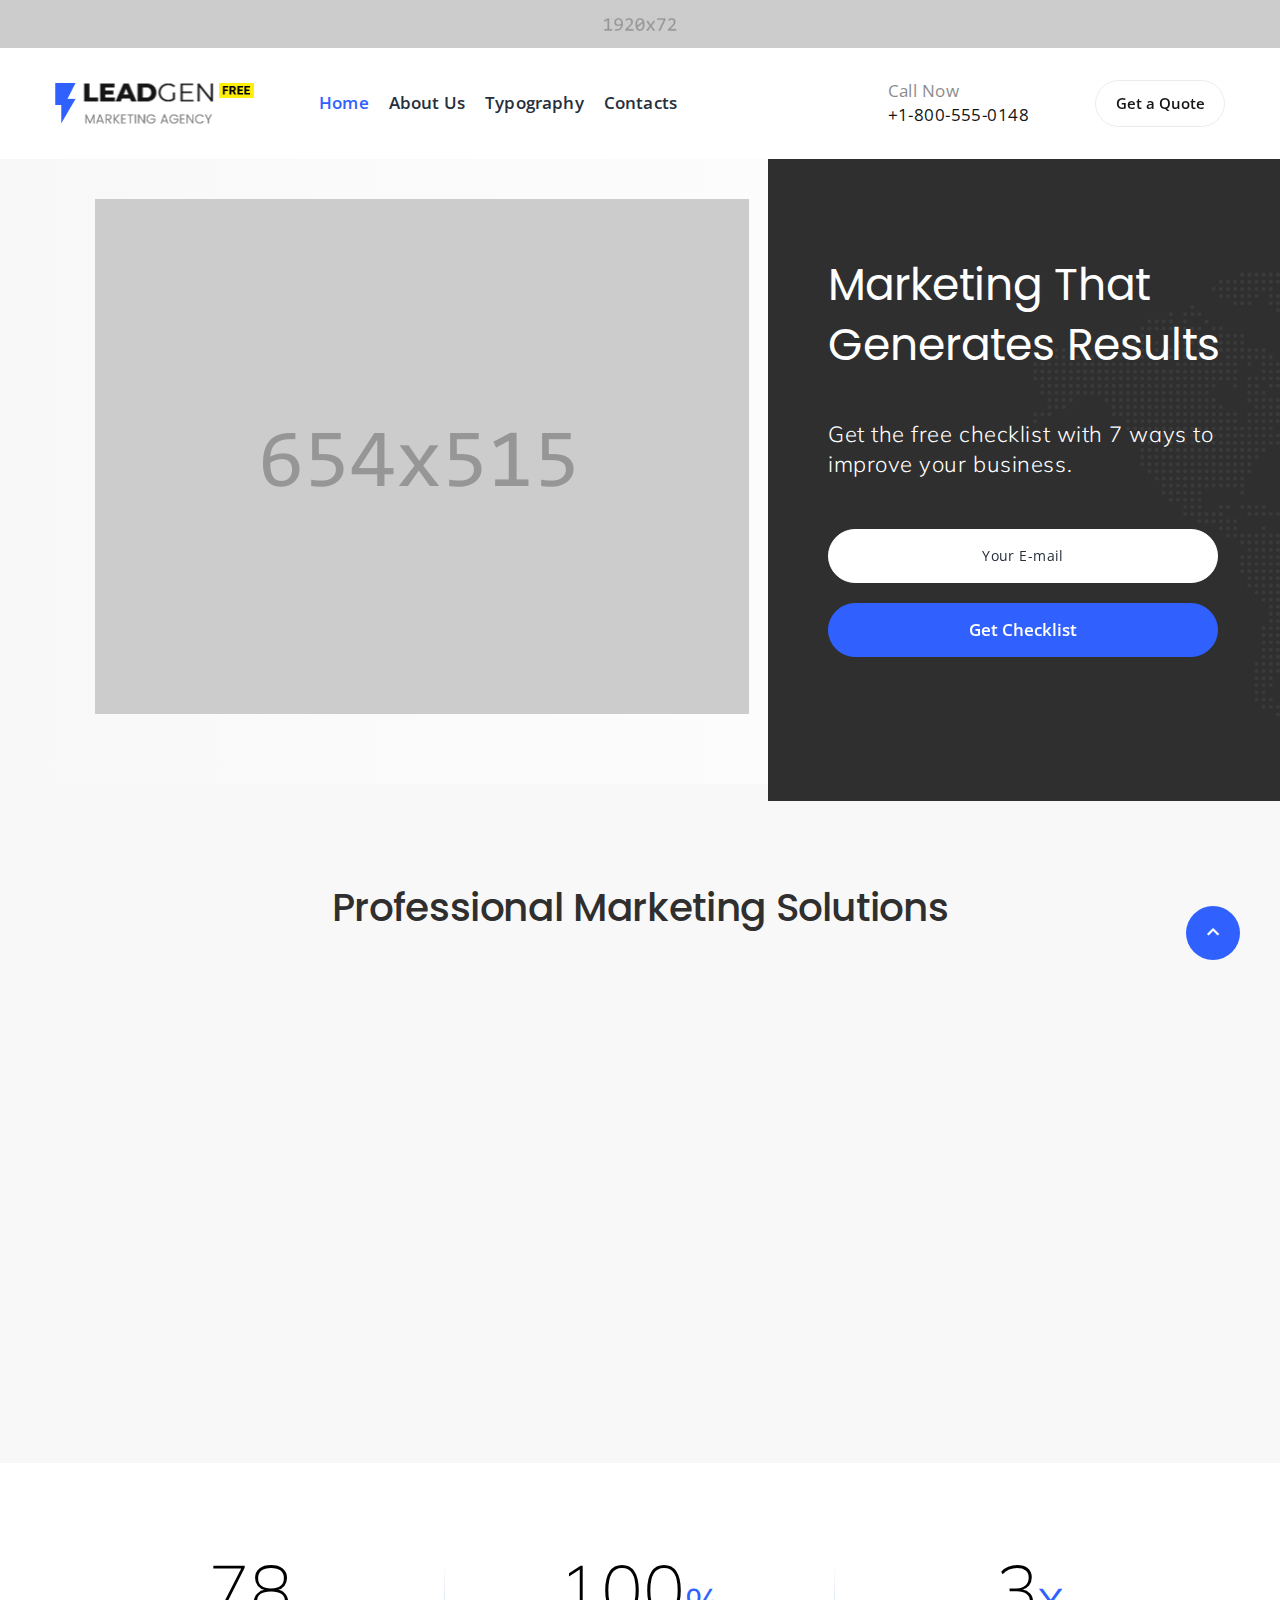
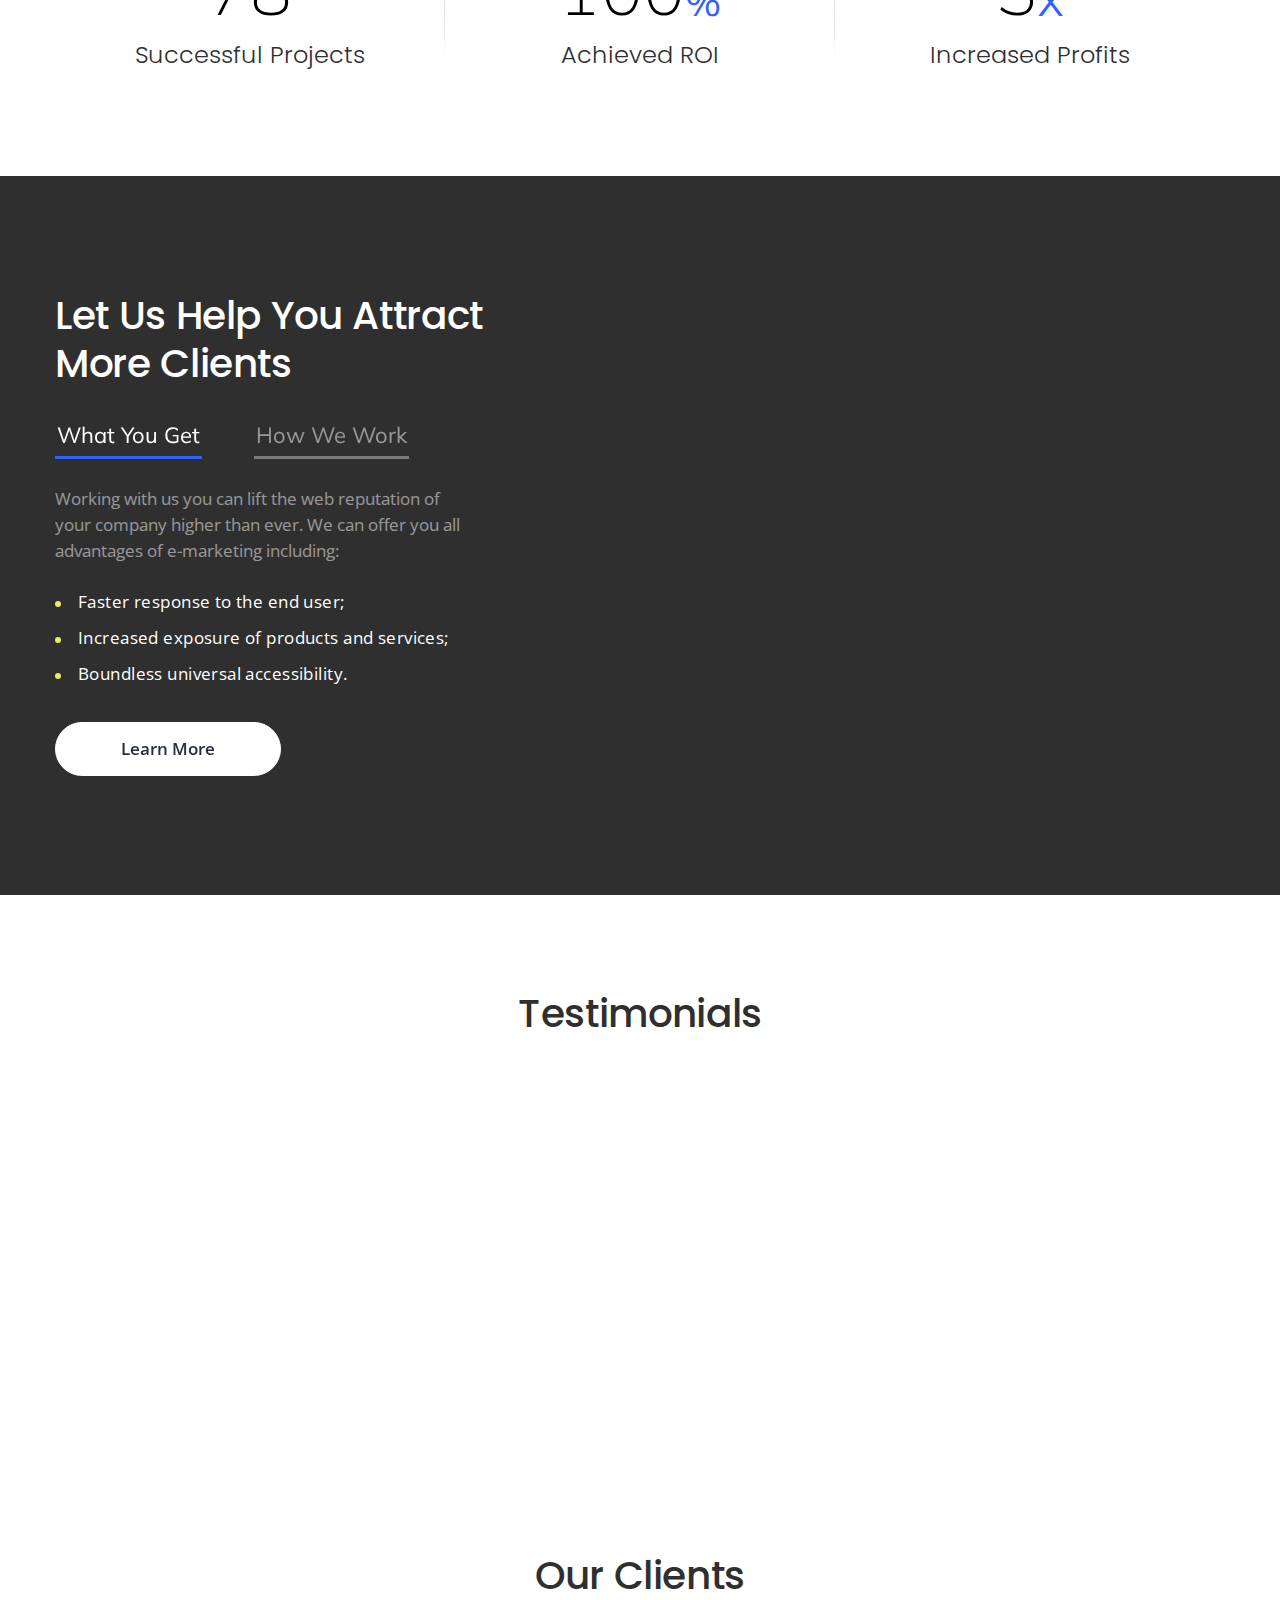
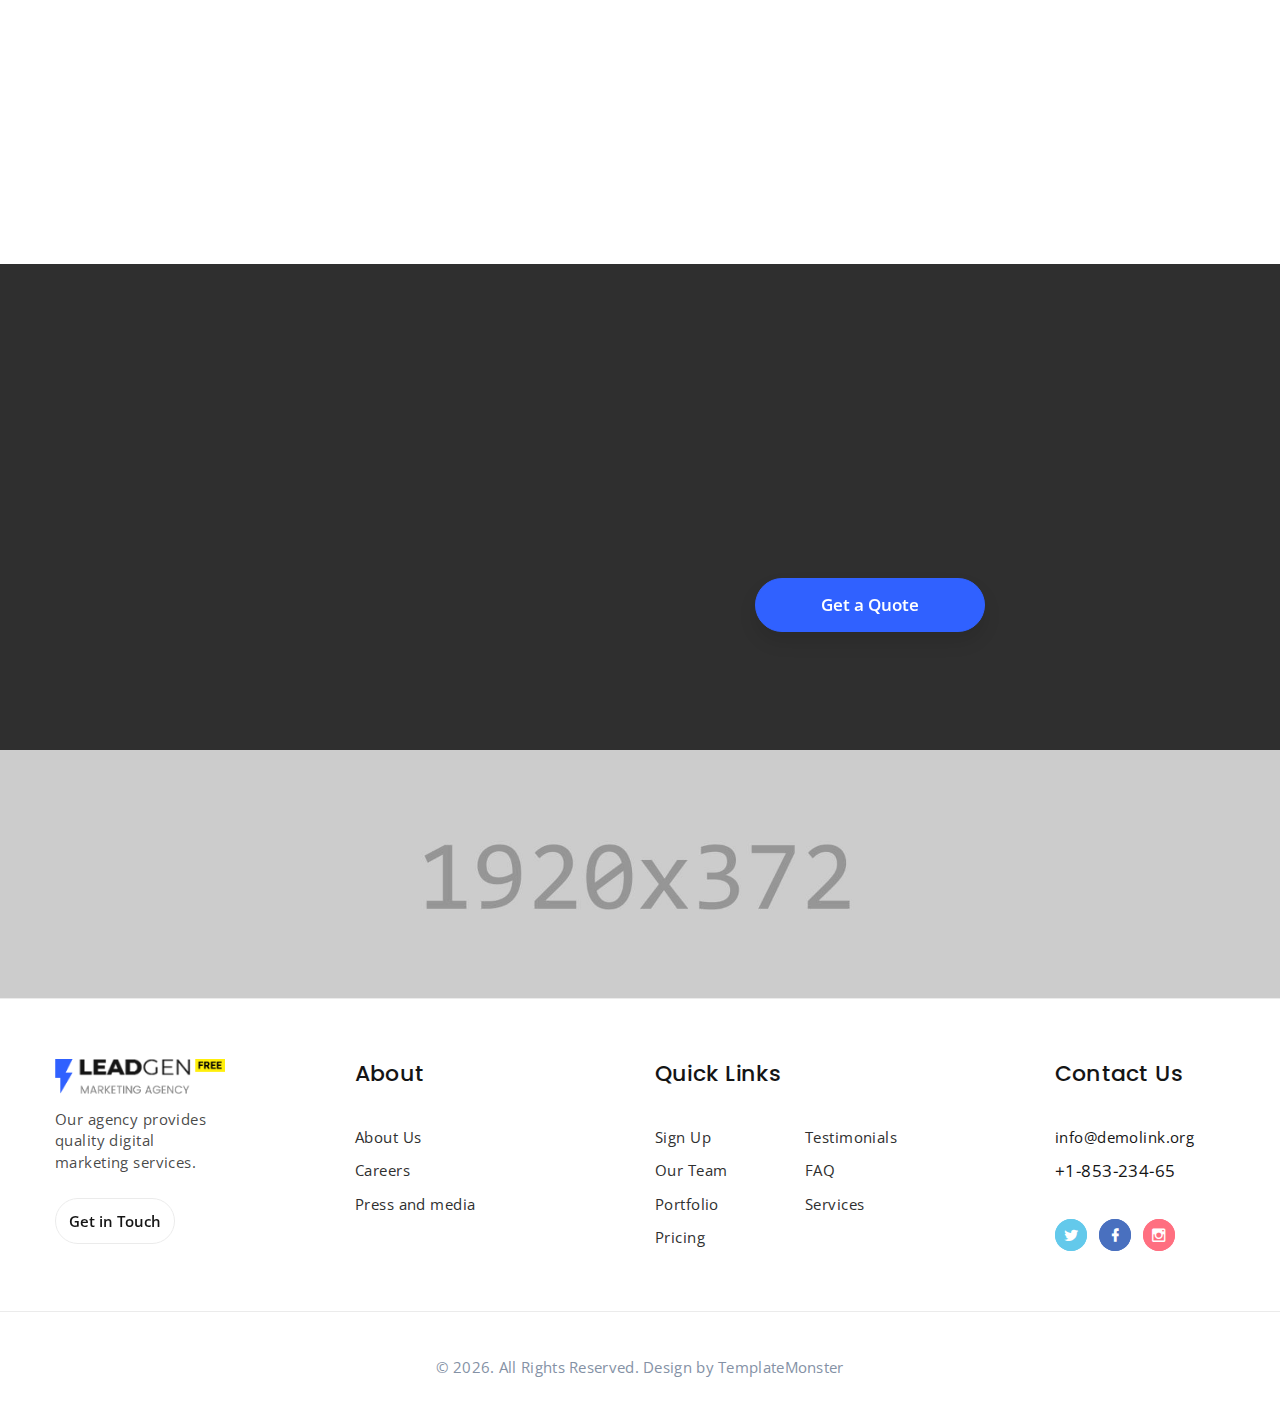
==== index.html @ a09c626d "primer commit" ====
<!DOCTYPE html>
<html class="wide wow-animation" lang="en">
  <head>
    <title>Home</title>
    <meta name="viewport" content="width=device-width height=device-height initial-scale=1.0">
    <meta charset="utf-8">
    <meta http-equiv="X-UA-Compatible" content="IE=edge">
    <link rel="icon" href="images/favicon.ico" type="image/x-icon">
    <link rel="stylesheet" type="text/css" href="//fonts.googleapis.com/css?family=Open+Sans:300,400,500,600,700,800%7CPoppins:300,400,500,600,700%7CMuli:200,300,400,500">
    <link rel="stylesheet" href="css/bootstrap.css">
    <link rel="stylesheet" href="css/fonts.css">
    <link rel="stylesheet" href="css/style.css">
    <style>.ie-panel{display: none;background: #212121;padding: 10px 0;box-shadow: 3px 3px 5px 0 rgba(0,0,0,.3);clear: both;text-align:center;position: relative;z-index: 1;} html.ie-10 .ie-panel, html.lt-ie-10 .ie-panel {display: block;}</style>
  </head>
  <body>
    <div class="ie-panel"><a href="http://windows.microsoft.com/en-US/internet-explorer/"><img src="images/ie8-panel/warning_bar_0000_us.jpg" height="42" width="820" alt="You are using an outdated browser. For a faster, safer browsing experience, upgrade for free today."></a></div>
    <div class="preloader" id="loading">
      <div class="preloader-body">
        <div id="loading-center-object">
          <div class="object" id="object_four"></div>
          <div class="object" id="object_three"></div>
          <div class="object" id="object_two"></div>
          <div class="object" id="object_one"></div>
        </div>
      </div>
    </div>
    <div class="page">
      <!-- Page Header--><a class="banner banner-top" href="https://www.templatemonster.com/website-templates/monstroid2.html" target="_blank"><img src="images/monstroid.jpg" alt="" height="0"/></a>
      <header class="section page-header">
        <!-- RD Navbar-->
        <div class="rd-navbar-wrap">
          <nav class="rd-navbar rd-navbar-modern" data-layout="rd-navbar-fixed" data-sm-layout="rd-navbar-fixed" data-md-layout="rd-navbar-fixed" data-md-device-layout="rd-navbar-fixed" data-lg-layout="rd-navbar-fixed" data-lg-device-layout="rd-navbar-fixed" data-xl-layout="rd-navbar-static" data-xl-device-layout="rd-navbar-static" data-xxl-layout="rd-navbar-static" data-xxl-device-layout="rd-navbar-static" data-lg-stick-up-offset="10px" data-xl-stick-up-offset="10px" data-xxl-stick-up-offset="10px" data-lg-stick-up="true" data-xl-stick-up="true" data-xxl-stick-up="true">
            <div class="rd-navbar-main">
              <!-- RD Navbar Panel-->
              <div class="rd-navbar-panel">
                <!-- RD Navbar Toggle-->
                <button class="rd-navbar-toggle" data-rd-navbar-toggle=".rd-navbar-nav-wrap"><span></span></button>
                <!-- RD Navbar Brand-->
                <div class="rd-navbar-brand"> <a class="brand" href="index.html"><img src="images/logo-default-399x82.png" alt="" width="199" height="41"/></a></div>
              </div>
              <div class="rd-navbar-nav-wrap">
                <!-- RD Navbar Nav-->
                <ul class="rd-navbar-nav">
                  <li class="rd-nav-item active"><a class="rd-nav-link" href="index.html">Home</a>
                  </li>
                  <li class="rd-nav-item"><a class="rd-nav-link" href="about-us.html">About Us</a>
                  </li>
                  <li class="rd-nav-item"><a class="rd-nav-link" href="typography.html">Typography</a>
                  </li>
                  <li class="rd-nav-item"><a class="rd-nav-link" href="contacts.html">Contacts</a>
                  </li>
                </ul>
                <div class="rd-navbar-tel">
                  <p>Call Now</p><a href="tel:#">+1-800-555-0148</a>
                </div>
              </div>
              <div class="rd-navbar-element"><a class="button button-sm button-default-outline button-winona" href="#">Get a Quote</a>
              </div>
              <div class="rd-navbar-dummy"></div>
            </div>
          </nav>
        </div>
      </header>
      <!-- FScreen-->
      <div class="layout-4">
        <div class="layout-4-item-right">
          <div class="box-custom-2 bg-accent">
            <div class="box-custom-2-bg bg-gray-900"><img class="map-image" src="images/world-map-light.svg" alt=""></div>
            <div class="box-custom-2-inner">
              <h2 class="wow fadeIn">Marketing That Generates Results</h2>
              <h4 class="text-default wow fadeIn" data-wow-delay=".2s">Get the free checklist with 7 ways to improve your business.</h4>
              <form class="rd-form rd-mailform form-shadow block-11 ot50" data-form-output="form-output-global" data-form-type="subscribe" method="post" action="bat/rd-mailform.php">
                <div class="form-wrap">
                  <input class="form-input text-center" id="subscribe-form-email" type="email" name="email" data-constraints="@Email @Required">
                  <label class="form-label text-center" for="subscribe-form-email">Your E-mail</label>
                </div>
                <div class="form-button">
                  <button class="button button-block button-primary button-winona" type="submit">Get Checklist</button>
                </div>
              </form>
            </div>
          </div>
        </div>
        <div class="layout-4-item-left"><img src="images/home-01-654x515.png" alt="" width="654" height="515"/>
        </div>
      </div>

      <!-- Our Solutions-->
      <section class="section section-lg bg-gray-100 text-center" id="solutions">
        <div class="container">
          <h3 class="wow fadeIn" data-wow-delay=".1s">Professional Marketing Solutions</h3>
          <div class="row row-30 row-md-50 row-xl-60">
            <div class="col-sm-6 col-lg-4 wow fadeIn">
              <!-- Box Modern-->
              <article class="box-modern" data-anime="circles-1">
                <div class="box-modern-media">
                  <div class="box-modern-icon mdi mdi-comment-text"></div>
                  <div class="box-modern-circle box-modern-circle-1"></div>
                  <div class="box-modern-circle box-modern-circle-2"></div>
                </div>
                <p class="box-modern-title">Copywriting</p>
                <div class="box-modern-text">
                  <p>Our copywriters can provide your website with proper texts.</p>
                </div>
              </article>
            </div>
            <div class="col-sm-6 col-lg-4 wow fadeIn" data-wow-delay=".1s">
              <!-- Box Modern-->
              <article class="box-modern box-modern_alternate" data-anime="circles-2">
                <div class="box-modern-media">
                  <div class="box-modern-icon mdi mdi-chart-pie"></div>
                  <div class="box-modern-circle box-modern-circle-1"></div>
                  <div class="box-modern-circle box-modern-circle-2"></div>
                </div>
                <p class="box-modern-title">Analytics & Research</p>
                <div class="box-modern-text">
                  <p>A&R services of LeadGen guarantee successful marketing results.</p>
                </div>
              </article>
            </div>
            <div class="col-sm-6 col-lg-4 wow fadeIn" data-wow-delay=".2s">
              <!-- Box Modern-->
              <article class="box-modern" data-anime="circles-1">
                <div class="box-modern-media">
                  <div class="box-modern-icon mdi mdi-basket"></div>
                  <div class="box-modern-circle box-modern-circle-1"></div>
                  <div class="box-modern-circle box-modern-circle-2"></div>
                </div>
                <p class="box-modern-title">Sales Growth</p>
                <div class="box-modern-text">
                  <p>Our innovative marketing tools provide great sales growth.</p>
                </div>
              </article>
            </div>
          </div>
        </div>
      </section>

      <!-- Counters-->
      <section class="section section-md text-center">
        <div class="container">
          <div class="layout-bordered-1">
            <div class="layout-bordered-1-item">
              <!-- Counter Classic-->
              <article class="counter-classic">
                <div class="counter-classic-main">
                  <div class="counter">78</div>
                </div>
                <h4 class="counter-classic-title">Successful Projects</h4>
              </article>
            </div>
            <div class="layout-bordered-1-item">
              <!-- Counter Classic-->
              <article class="counter-classic">
                <div class="counter-classic-main">
                  <div class="counter">100</div><span class="small text-primary">%</span>
                </div>
                <h4 class="counter-classic-title">Achieved ROI</h4>
              </article>
            </div>
            <div class="layout-bordered-1-item">
              <!-- Counter Classic-->
              <article class="counter-classic">
                <div class="counter-classic-main">
                  <div class="counter">3</div><span class="small text-primary">X</span>
                </div>
                <h4 class="counter-classic-title">Increased Profits</h4>
              </article>
            </div>
          </div>
        </div>
      </section>

      <!-- What We Do-->
      <section class="section section-xl bg-gray-900" id="what-we-do">
        <div class="container">
          <div class="row row-50 justify-content-center justify-content-xl-between align-items-center">
            <div class="col-sm-10 col-lg-5">
              <h3>Let Us Help You Attract More Clients</h3>
              <!-- Bootstrap tabs-->
              <div class="tabs-custom tabs-horizontal tabs-line tabs-line_1 block-8" id="tabs-1">
                <!-- Nav tabs-->
                <ul class="nav nav-tabs">
                  <li class="nav-item" role="presentation"><a class="nav-link active" href="#tabs-1-1" data-toggle="tab"><span>What You Get</span></a></li>
                  <li class="nav-item" role="presentation"><a class="nav-link" href="#tabs-1-2" data-toggle="tab"><span>How We Work</span></a></li>
                </ul>
                <!-- Tab panes-->
                <div class="tab-content">
                  <div class="tab-pane fade show active" id="tabs-1-1">
                    <p class="big">Working with us you can lift the web reputation of your company higher than ever. We can offer you all advantages of e-marketing including:</p>
                    <ul class="list-marked list-marked_secondary">
                      <li>Faster response to the end user;</li>
                      <li>Increased exposure of products and services;</li>
                      <li>Boundless universal accessibility.</li>
                    </ul><a class="button button-default button-winona" href="#">Learn More</a>
                  </div>
                  <div class="tab-pane fade" id="tabs-1-2">
                    <p class="big">Our agency works to ensure the best quality of marketing solutions for our clients and their businesses. Our approach features:</p>
                    <ul class="list-marked list-marked_secondary">
                      <li>Initial consultation with the client;</li>
                      <li>Planning & analysis;</li>
                      <li>Marketing campaign implementation.</li>
                    </ul><a class="button button-default button-winona" href="#">Learn More</a>
                  </div>
                </div>
              </div>
            </div>
            <div class="col-sm-10 col-lg-7 wow fadeIn text-center" data-wow-delay=".2s"><img src="images/home-02-594x493.png" alt="" width="594" height="493"/>
            </div>
          </div>
        </div>
      </section>

      <!-- Testimonials-->
      <section class="section section-md-2 text-center bg-white" id="testimonials">
        <div class="container">
          <h3>Testimonials</h3>
          <!-- Isotope-->
          <div class="isotope-outer">
            <div class="row row-15 row-md-30 row-xl-40 isotope" data-isotope-layout="masonry">
              <div class="col-md-6 col-lg-4 isotope-item wow fadeInUpSmall">
                <!-- Quote Modern-->
                <blockquote class="quote-modern">
                  <div class="quote-modern-header">
                    <div class="quote-modern-info"><img class="quote-modern-avatar" src="images/testimonials-1-74x74.jpg" alt="" width="74" height="74"/>
                      <div class="quote-modern-info-main">
                        <cite class="quote-modern-cite">Ann Smith</cite>
                        <p class="quote-modern-position">Regular Client</p>
                      </div>
                    </div>
                  </div>
                  <div class="quote-modern-main">
                    <div class="quote-modern-text">
                      <p>I would just like to say thank you for your effective online marketing services, for your friendly and professional support and answers to my questions!</p>
                    </div>
                    <div class="quote-modern-meta"><a class="quote-modern-link icon mdi mdi-facebook" href="#"></a>
                      <time class="quote-modern-time" datetime="2019">Mar 24, 2019</time>
                    </div>
                  </div>
                </blockquote>
              </div>
              <div class="col-md-6 col-lg-4 isotope-item wow fadeInUpSmall" data-wow-delay=".1s">
                <!-- Quote Modern-->
                <blockquote class="quote-modern">
                  <div class="quote-modern-header">
                    <div class="quote-modern-info"><img class="quote-modern-avatar" src="images/testimonials-2-74x74.jpg" alt="" width="74" height="74"/>
                      <div class="quote-modern-info-main">
                        <cite class="quote-modern-cite">John Doe</cite>
                        <p class="quote-modern-position">Regular Client</p>
                      </div>
                    </div>
                  </div>
                  <div class="quote-modern-main">
                    <div class="quote-modern-text">
                      <p>LeadGen Agency has been a great help to my marketing efforts for the past several years.</p>
                    </div>
                    <div class="quote-modern-meta"><a class="quote-modern-link icon mdi mdi-facebook" href="#"></a>
                      <time class="quote-modern-time" datetime="2019">Mar 24, 2019</time>
                    </div>
                  </div>
                </blockquote>
              </div>
              <div class="col-md-6 col-lg-4 isotope-item wow fadeInUpSmall" data-wow-delay=".3s">
                <!-- Quote Modern-->
                <blockquote class="quote-modern">
                  <div class="quote-modern-header">
                    <div class="quote-modern-info"><img class="quote-modern-avatar" src="images/testimonials-3-74x74.jpg" alt="" width="74" height="74"/>
                      <div class="quote-modern-info-main">
                        <cite class="quote-modern-cite">Jane Pearson</cite>
                        <p class="quote-modern-position">Regular Client</p>
                      </div>
                    </div>
                  </div>
                  <div class="quote-modern-main">
                    <div class="quote-modern-text">
                      <p>Thank you for email marketing services you delivered. You helped my website attract new partners and promote my own services to a greater number of customers.</p>
                    </div>
                    <div class="quote-modern-meta"><a class="quote-modern-link icon mdi mdi-facebook" href="#"></a>
                      <time class="quote-modern-time" datetime="2019">Mar 24, 2019</time>
                    </div>
                  </div>
                </blockquote>
              </div>
            </div>
          </div>
        </div>
      </section>

      <!-- Our Clients-->
      <section class="section section-xxl text-center bg-white" id="clients">
        <div class="container">
          <h3>Our Clients</h3>
          <!-- Owl Carousel-->
          <div class="owl-carousel owl-carousel-centered" data-items="2" data-sm-items="3" data-md-items="4" data-lg-items="5" data-dots="true" data-nav="false" data-stage-padding="0" data-loop="true" data-margin="30" data-mouse-drag="false">
            <div class="wow clipInLeft"><a class="link-image-1" href="#"><img src="images/investor-1-88x77.png" alt="" width="88" height="77"/></a></div>
            <div class="wow clipInLeft" data-wow-delay=".1s"><a class="link-image-1" href="#"><img src="images/investor-2-73x78.png" alt="" width="73" height="78"/></a></div>
            <div class="wow clipInLeft" data-wow-delay=".2s"><a class="link-image-1" href="#"><img src="images/investor-3-96x62.png" alt="" width="96" height="62"/></a></div>
            <div class="wow clipInLeft" data-wow-delay=".3s"><a class="link-image-1" href="#"><img src="images/investor-4-78x80.png" alt="" width="78" height="80"/></a></div>
            <div class="wow clipInLeft" data-wow-delay=".4s"><a class="link-image-1" href="#"><img src="images/investor-5-87x76.png" alt="" width="87" height="76"/></a></div>
          </div>
        </div>
      </section>

      <!-- CTA-->
      <section class="section section-sm bg-image bg-accent" id="download">
        <div class="container">
          <div class="row row-50justify-content-center justify-content-lg-start align-items-center">
            <div class="col-lg-7 wow fadeIn" data-wow-delay=".3s">
              <div class="map">
                <div class="map-inner"><img class="map-image" src="images/world-map-light.svg" alt=""></div>
              </div>
            </div>
            <div class="col-md-10 col-lg-5">
              <h3 class="wow clipInLeft" data-wow-delay=".1s">We Work with Clients All Over the World</h3>
              <p class="big wow clipInLeft" data-wow-delay=".2s">LeadGen helps clients inside and outside of the US to achieve success by using our services and solutions.</p><a class="button button-primary button-winona button-shadow" href="#">Get a Quote</a>
            </div>
          </div>
        </div>
      </section>

      <!-- Page Footer--><a class="banner" href="https://www.templatemonster.com/website-templates/monstroid2.html" target="_blank"><img src="images/monstroid_big.jpg" alt="" height="0"/></a>
      <footer class="section footer-classic">
        <div class="footer-classic-main">
          <div class="container">
            <div class="row row-50 justify-content-lg-between">
              <div class="col-sm-7 col-lg-3 col-xl-2"><a class="brand" href="index.html"><img src="images/logo-default-399x82.png" alt="" width="199" height="41"/></a>
                <p><span style="max-width: 250px;">Our agency provides quality digital marketing services.</span></p><a class="button button-sm button-default-outline button-winona" href="#">Get in Touch</a>
              </div>
              <div class="col-sm-5 col-lg-3 col-xl-2">
                <h4 class="footer-classic-title">About</h4>
                <ul class="list footer-classic-list">
                  <li><a href="about-us.html">About Us</a></li>
                  <li><a href="#">Careers</a></li>
                  <li><a href="#">Press and media</a></li>
                </ul>
              </div>
              <div class="col-sm-7 col-lg-5 col-xl-3">
                <h4 class="footer-classic-title">Quick Links</h4>
                <ul class="list footer-classic-list footer-classic-list_2-cols">
                  <li><a href="#">Sign Up</a></li>
                  <li><a href="#">Our Team</a></li>
                  <li><a href="#">Portfolio</a></li>
                  <li><a href="#">Pricing</a></li>
                  <li><a href="#">Testimonials</a></li>
                  <li><a href="#">FAQ</a></li>
                  <li><a href="#">Services</a></li>
                </ul>
              </div>
              <div class="col-sm-5 col-lg-9 col-xl-2">
                <h4 class="footer-classic-title">Contact Us</h4>
                <div class="row row-20 row-sm-35">
                  <div class="col-6 col-sm-12 col-lg-8 col-xl-12">
                    <div class="row row-10 text-default">
                      <div class="col-lg-6 col-xl-12"><a href="mailto:#">info@demolink.org</a></div>
                      <div class="col-lg-6 col-xl-12"><a class="big" href="tel:#">+1-853-234-65</a></div>
                    </div>
                  </div>
                  <div class="col-6 col-sm-12 col-lg-4 col-xl-12 text-right text-sm-left">
                    <div class="group group-xs"><a class="link link-social-1 mdi mdi-twitter" href="#"></a><a class="link link-social-1 mdi mdi-facebook" href="#"></a><a class="link link-social-1 mdi mdi-instagram" href="#"></a></div>
                  </div>
                </div>
              </div>
            </div>
          </div>
        </div>
        <div class="footer-classic-aside">
          <div class="container">
            <p class="rights"><span>&copy;&nbsp;</span><span class="copyright-year"></span>. All Rights Reserved. Design by <a href="https://www.templatemonster.com">TemplateMonster</a></p>
          </div>
        </div>
      </footer>
    </div>
    <div class="snackbars" id="form-output-global"></div>
    <script src="js/core.min.js"></script>
    <script src="js/script.js"></script>
  </body>
</html>
---- css/fonts.css ----
/*
* Fonts
*//*
* Font Awesome Icons 4.7.0
*/@font-face {	font-family: 'FontAwesome';	src: url("../fonts/fontawesome-webfont.eot?v=4.7.0");	src: url("../fonts/fontawesome-webfont.eot?#iefix&v=4.7.0") format("embedded-opentype"), url("../fonts/fontawesome-webfont.woff2?v=4.7.0") format("woff2"), url("../fonts/fontawesome-webfont.woff?v=4.7.0") format("woff"), url("../fonts/fontawesome-webfont.ttf?v=4.7.0") format("truetype"), url("../fonts/fontawesome-webfont.svg?v=4.7.0#fontawesomeregular") format("svg");	font-weight: normal;	font-style: normal;}.fa {	display: inline-block;	font-family: 'FontAwesome';	font-size: inherit;	text-rendering: auto;	-webkit-font-smoothing: antialiased;	-moz-osx-font-smoothing: grayscale;}[class*='fa-']:before {	font-weight: 400;	font-family: 'FontAwesome';}/* makes the font 33% larger relative to the icon container */.fa-lg {	font-size: 1.33333333em;	line-height: 0.75em;	vertical-align: -15%;}.fa-2x {	font-size: 2em;}.fa-3x {	font-size: 3em;}.fa-4x {	font-size: 4em;}.fa-5x {	font-size: 5em;}.fa-fw {	width: 1.28571429em;	text-align: center;}.fa-ul {	padding-left: 0;	margin-left: 2.14285714em;	list-style-type: none;}.fa-ul > li {	position: relative;}.fa-li {	position: absolute;	left: -2.14285714em;	width: 2.14285714em;	top: 0.14285714em;	text-align: center;}.fa-li.fa-lg {	left: -1.85714286em;}.fa-border {	padding: .2em .25em .15em;	border: solid 0.08em #eeeeee;	border-radius: .1em;}.fa-pull-left {	float: left;}.fa-pull-right {	float: right;}.fa.fa-pull-left {	margin-right: .3em;}.fa.fa-pull-right {	margin-left: .3em;}/* Deprecated as of 4.4.0 */.pull-right {	float: right;}.pull-left {	float: left;}.fa.pull-left {	margin-right: .3em;}.fa.pull-right {	margin-left: .3em;}.fa-spin {	-webkit-animation: fa-spin 2s infinite linear;	animation: fa-spin 2s infinite linear;}.fa-pulse {	-webkit-animation: fa-spin 1s infinite steps(8);	animation: fa-spin 1s infinite steps(8);}@-webkit-keyframes fa-spin {	0% {		-webkit-transform: rotate(0deg);		transform: rotate(0deg);	}	100% {		-webkit-transform: rotate(359deg);		transform: rotate(359deg);	}}@keyframes fa-spin {	0% {		-webkit-transform: rotate(0deg);		transform: rotate(0deg);	}	100% {		-webkit-transform: rotate(359deg);		transform: rotate(359deg);	}}.fa-rotate-90 {	-ms-filter: "progid:DXImageTransform.Microsoft.BasicImage(rotation=1)";	-webkit-transform: rotate(90deg);	-ms-transform: rotate(90deg);	transform: rotate(90deg);}.fa-rotate-180 {	-ms-filter: "progid:DXImageTransform.Microsoft.BasicImage(rotation=2)";	-webkit-transform: rotate(180deg);	-ms-transform: rotate(180deg);	transform: rotate(180deg);}.fa-rotate-270 {	-ms-filter: "progid:DXImageTransform.Microsoft.BasicImage(rotation=3)";	-webkit-transform: rotate(270deg);	-ms-transform: rotate(270deg);	transform: rotate(270deg);}.fa-flip-horizontal {	-ms-filter: "progid:DXImageTransform.Microsoft.BasicImage(rotation=0, mirror=1)";	-webkit-transform: scale(-1, 1);	-ms-transform: scale(-1, 1);	transform: scale(-1, 1);}.fa-flip-vertical {	-ms-filter: "progid:DXImageTransform.Microsoft.BasicImage(rotation=2, mirror=1)";	-webkit-transform: scale(1, -1);	-ms-transform: scale(1, -1);	transform: scale(1, -1);}:root .fa-rotate-90,:root .fa-rotate-180,:root .fa-rotate-270,:root .fa-flip-horizontal,:root .fa-flip-vertical {	filter: none;}.fa-stack {	position: relative;	display: inline-block;	width: 2em;	height: 2em;	line-height: 2em;	vertical-align: middle;}.fa-stack-1x,.fa-stack-2x {	position: absolute;	left: 0;	width: 100%;	text-align: center;}.fa-stack-1x {	line-height: inherit;}.fa-stack-2x {	font-size: 2em;}.fa-inverse {	color: #ffffff;}/* Font Awesome uses the Unicode Private Use Area (PUA) to ensure screen
   readers do not read off random characters that represent icons */.fa-glass:before {	content: "\f000";}.fa-music:before {	content: "\f001";}.fa-search:before {	content: "\f002";}.fa-envelope-o:before {	content: "\f003";}.fa-heart:before {	content: "\f004";}.fa-star:before {	content: "\f005";}.fa-star-o:before {	content: "\f006";}.fa-user:before {	content: "\f007";}.fa-film:before {	content: "\f008";}.fa-th-large:before {	content: "\f009";}.fa-th:before {	content: "\f00a";}.fa-th-list:before {	content: "\f00b";}.fa-check:before {	content: "\f00c";}.fa-remove:before,.fa-close:before,.fa-times:before {	content: "\f00d";}.fa-search-plus:before {	content: "\f00e";}.fa-search-minus:before {	content: "\f010";}.fa-power-off:before {	content: "\f011";}.fa-signal:before {	content: "\f012";}.fa-gear:before,.fa-cog:before {	content: "\f013";}.fa-trash-o:before {	content: "\f014";}.fa-home:before {	content: "\f015";}.fa-file-o:before {	content: "\f016";}.fa-clock-o:before {	content: "\f017";}.fa-road:before {	content: "\f018";}.fa-download:before {	content: "\f019";}.fa-arrow-circle-o-down:before {	content: "\f01a";}.fa-arrow-circle-o-up:before {	content: "\f01b";}.fa-inbox:before {	content: "\f01c";}.fa-play-circle-o:before {	content: "\f01d";}.fa-rotate-right:before,.fa-repeat:before {	content: "\f01e";}.fa-refresh:before {	content: "\f021";}.fa-list-alt:before {	content: "\f022";}.fa-lock:before {	content: "\f023";}.fa-flag:before {	content: "\f024";}.fa-headphones:before {	content: "\f025";}.fa-volume-off:before {	content: "\f026";}.fa-volume-down:before {	content: "\f027";}.fa-volume-up:before {	content: "\f028";}.fa-qrcode:before {	content: "\f029";}.fa-barcode:before {	content: "\f02a";}.fa-tag:before {	content: "\f02b";}.fa-tags:before {	content: "\f02c";}.fa-book:before {	content: "\f02d";}.fa-bookmark:before {	content: "\f02e";}.fa-print:before {	content: "\f02f";}.fa-camera:before {	content: "\f030";}.fa-font:before {	content: "\f031";}.fa-bold:before {	content: "\f032";}.fa-italic:before {	content: "\f033";}.fa-text-height:before {	content: "\f034";}.fa-text-width:before {	content: "\f035";}.fa-align-left:before {	content: "\f036";}.fa-align-center:before {	content: "\f037";}.fa-align-right:before {	content: "\f038";}.fa-align-justify:before {	content: "\f039";}.fa-list:before {	content: "\f03a";}.fa-dedent:before,.fa-outdent:before {	content: "\f03b";}.fa-indent:before {	content: "\f03c";}.fa-video-camera:before {	content: "\f03d";}.fa-photo:before,.fa-image:before,.fa-picture-o:before {	content: "\f03e";}.fa-pencil:before {	content: "\f040";}.fa-map-marker:before {	content: "\f041";}.fa-adjust:before {	content: "\f042";}.fa-tint:before {	content: "\f043";}.fa-edit:before,.fa-pencil-square-o:before {	content: "\f044";}.fa-share-square-o:before {	content: "\f045";}.fa-check-square-o:before {	content: "\f046";}.fa-arrows:before {	content: "\f047";}.fa-step-backward:before {	content: "\f048";}.fa-fast-backward:before {	content: "\f049";}.fa-backward:before {	content: "\f04a";}.fa-play:before {	content: "\f04b";}.fa-pause:before {	content: "\f04c";}.fa-stop:before {	content: "\f04d";}.fa-forward:before {	content: "\f04e";}.fa-fast-forward:before {	content: "\f050";}.fa-step-forward:before {	content: "\f051";}.fa-eject:before {	content: "\f052";}.fa-chevron-left:before {	content: "\f053";}.fa-chevron-right:before {	content: "\f054";}.fa-plus-circle:before {	content: "\f055";}.fa-minus-circle:before {	content: "\f056";}.fa-times-circle:before {	content: "\f057";}.fa-check-circle:before {	content: "\f058";}.fa-question-circle:before {	content: "\f059";}.fa-info-circle:before {	content: "\f05a";}.fa-crosshairs:before {	content: "\f05b";}.fa-times-circle-o:before {	content: "\f05c";}.fa-check-circle-o:before {	content: "\f05d";}.fa-ban:before {	content: "\f05e";}.fa-arrow-left:before {	content: "\f060";}.fa-arrow-right:before {	content: "\f061";}.fa-arrow-up:before {	content: "\f062";}.fa-arrow-down:before {	content: "\f063";}.fa-mail-forward:before,.fa-share:before {	content: "\f064";}.fa-expand:before {	content: "\f065";}.fa-compress:before {	content: "\f066";}.fa-plus:before {	content: "\f067";}.fa-minus:before {	content: "\f068";}.fa-asterisk:before {	content: "\f069";}.fa-exclamation-circle:before {	content: "\f06a";}.fa-gift:before {	content: "\f06b";}.fa-leaf:before {	content: "\f06c";}.fa-fire:before {	content: "\f06d";}.fa-eye:before {	content: "\f06e";}.fa-eye-slash:before {	content: "\f070";}.fa-warning:before,.fa-exclamation-triangle:before {	content: "\f071";}.fa-plane:before {	content: "\f072";}.fa-calendar:before {	content: "\f073";}.fa-random:before {	content: "\f074";}.fa-comment:before {	content: "\f075";}.fa-magnet:before {	content: "\f076";}.fa-chevron-up:before {	content: "\f077";}.fa-chevron-down:before {	content: "\f078";}.fa-retweet:before {	content: "\f079";}.fa-shopping-cart:before {	content: "\f07a";}.fa-folder:before {	content: "\f07b";}.fa-folder-open:before {	content: "\f07c";}.fa-arrows-v:before {	content: "\f07d";}.fa-arrows-h:before {	content: "\f07e";}.fa-bar-chart-o:before,.fa-bar-chart:before {	content: "\f080";}.fa-twitter-square:before {	content: "\f081";}.fa-facebook-square:before {	content: "\f082";}.fa-camera-retro:before {	content: "\f083";}.fa-key:before {	content: "\f084";}.fa-gears:before,.fa-cogs:before {	content: "\f085";}.fa-comments:before {	content: "\f086";}.fa-thumbs-o-up:before {	content: "\f087";}.fa-thumbs-o-down:before {	content: "\f088";}.fa-star-half:before {	content: "\f089";}.fa-heart-o:before {	content: "\f08a";}.fa-sign-out:before {	content: "\f08b";}.fa-linkedin-square:before {	content: "\f08c";}.fa-thumb-tack:before {	content: "\f08d";}.fa-external-link:before {	content: "\f08e";}.fa-sign-in:before {	content: "\f090";}.fa-trophy:before {	content: "\f091";}.fa-github-square:before {	content: "\f092";}.fa-upload:before {	content: "\f093";}.fa-lemon-o:before {	content: "\f094";}.fa-phone:before {	content: "\f095";}.fa-square-o:before {	content: "\f096";}.fa-bookmark-o:before {	content: "\f097";}.fa-phone-square:before {	content: "\f098";}.fa-twitter:before {	content: "\f099";}.fa-facebook-f:before,.fa-facebook:before {	content: "\f09a";}.fa-github:before {	content: "\f09b";}.fa-unlock:before {	content: "\f09c";}.fa-credit-card:before {	content: "\f09d";}.fa-feed:before,.fa-rss:before {	content: "\f09e";}.fa-hdd-o:before {	content: "\f0a0";}.fa-bullhorn:before {	content: "\f0a1";}.fa-bell:before {	content: "\f0f3";}.fa-certificate:before {	content: "\f0a3";}.fa-hand-o-right:before {	content: "\f0a4";}.fa-hand-o-left:before {	content: "\f0a5";}.fa-hand-o-up:before {	content: "\f0a6";}.fa-hand-o-down:before {	content: "\f0a7";}.fa-arrow-circle-left:before {	content: "\f0a8";}.fa-arrow-circle-right:before {	content: "\f0a9";}.fa-arrow-circle-up:before {	content: "\f0aa";}.fa-arrow-circle-down:before {	content: "\f0ab";}.fa-globe:before {	content: "\f0ac";}.fa-wrench:before {	content: "\f0ad";}.fa-tasks:before {	content: "\f0ae";}.fa-filter:before {	content: "\f0b0";}.fa-briefcase:before {	content: "\f0b1";}.fa-arrows-alt:before {	content: "\f0b2";}.fa-group:before,.fa-users:before {	content: "\f0c0";}.fa-chain:before,.fa-link:before {	content: "\f0c1";}.fa-cloud:before {	content: "\f0c2";}.fa-flask:before {	content: "\f0c3";}.fa-cut:before,.fa-scissors:before {	content: "\f0c4";}.fa-copy:before,.fa-files-o:before {	content: "\f0c5";}.fa-paperclip:before {	content: "\f0c6";}.fa-save:before,.fa-floppy-o:before {	content: "\f0c7";}.fa-square:before {	content: "\f0c8";}.fa-navicon:before,.fa-reorder:before,.fa-bars:before {	content: "\f0c9";}.fa-list-ul:before {	content: "\f0ca";}.fa-list-ol:before {	content: "\f0cb";}.fa-strikethrough:before {	content: "\f0cc";}.fa-underline:before {	content: "\f0cd";}.fa-table:before {	content: "\f0ce";}.fa-magic:before {	content: "\f0d0";}.fa-truck:before {	content: "\f0d1";}.fa-pinterest:before {	content: "\f0d2";}.fa-pinterest-square:before {	content: "\f0d3";}.fa-google-plus-square:before {	content: "\f0d4";}.fa-google-plus:before {	content: "\f0d5";}.fa-money:before {	content: "\f0d6";}.fa-caret-down:before {	content: "\f0d7";}.fa-caret-up:before {	content: "\f0d8";}.fa-caret-left:before {	content: "\f0d9";}.fa-caret-right:before {	content: "\f0da";}.fa-columns:before {	content: "\f0db";}.fa-unsorted:before,.fa-sort:before {	content: "\f0dc";}.fa-sort-down:before,.fa-sort-desc:before {	content: "\f0dd";}.fa-sort-up:before,.fa-sort-asc:before {	content: "\f0de";}.fa-envelope:before {	content: "\f0e0";}.fa-linkedin:before {	content: "\f0e1";}.fa-rotate-left:before,.fa-undo:before {	content: "\f0e2";}.fa-legal:before,.fa-gavel:before {	content: "\f0e3";}.fa-dashboard:before,.fa-tachometer:before {	content: "\f0e4";}.fa-comment-o:before {	content: "\f0e5";}.fa-comments-o:before {	content: "\f0e6";}.fa-flash:before,.fa-bolt:before {	content: "\f0e7";}.fa-sitemap:before {	content: "\f0e8";}.fa-umbrella:before {	content: "\f0e9";}.fa-paste:before,.fa-clipboard:before {	content: "\f0ea";}.fa-lightbulb-o:before {	content: "\f0eb";}.fa-exchange:before {	content: "\f0ec";}.fa-cloud-download:before {	content: "\f0ed";}.fa-cloud-upload:before {	content: "\f0ee";}.fa-user-md:before {	content: "\f0f0";}.fa-stethoscope:before {	content: "\f0f1";}.fa-suitcase:before {	content: "\f0f2";}.fa-bell-o:before {	content: "\f0a2";}.fa-coffee:before {	content: "\f0f4";}.fa-cutlery:before {	content: "\f0f5";}.fa-file-text-o:before {	content: "\f0f6";}.fa-building-o:before {	content: "\f0f7";}.fa-hospital-o:before {	content: "\f0f8";}.fa-ambulance:before {	content: "\f0f9";}.fa-medkit:before {	content: "\f0fa";}.fa-fighter-jet:before {	content: "\f0fb";}.fa-beer:before {	content: "\f0fc";}.fa-h-square:before {	content: "\f0fd";}.fa-plus-square:before {	content: "\f0fe";}.fa-angle-double-left:before {	content: "\f100";}.fa-angle-double-right:before {	content: "\f101";}.fa-angle-double-up:before {	content: "\f102";}.fa-angle-double-down:before {	content: "\f103";}.fa-angle-left:before {	content: "\f104";}.fa-angle-right:before {	content: "\f105";}.fa-angle-up:before {	content: "\f106";}.fa-angle-down:before {	content: "\f107";}.fa-desktop:before {	content: "\f108";}.fa-laptop:before {	content: "\f109";}.fa-tablet:before {	content: "\f10a";}.fa-mobile-phone:before,.fa-mobile:before {	content: "\f10b";}.fa-circle-o:before {	content: "\f10c";}.fa-quote-left:before {	content: "\f10d";}.fa-quote-right:before {	content: "\f10e";}.fa-spinner:before {	content: "\f110";}.fa-circle:before {	content: "\f111";}.fa-mail-reply:before,.fa-reply:before {	content: "\f112";}.fa-github-alt:before {	content: "\f113";}.fa-folder-o:before {	content: "\f114";}.fa-folder-open-o:before {	content: "\f115";}.fa-smile-o:before {	content: "\f118";}.fa-frown-o:before {	content: "\f119";}.fa-meh-o:before {	content: "\f11a";}.fa-gamepad:before {	content: "\f11b";}.fa-keyboard-o:before {	content: "\f11c";}.fa-flag-o:before {	content: "\f11d";}.fa-flag-checkered:before {	content: "\f11e";}.fa-terminal:before {	content: "\f120";}.fa-code:before {	content: "\f121";}.fa-mail-reply-all:before,.fa-reply-all:before {	content: "\f122";}.fa-star-half-empty:before,.fa-star-half-full:before,.fa-star-half-o:before {	content: "\f123";}.fa-location-arrow:before {	content: "\f124";}.fa-crop:before {	content: "\f125";}.fa-code-fork:before {	content: "\f126";}.fa-unlink:before,.fa-chain-broken:before {	content: "\f127";}.fa-question:before {	content: "\f128";}.fa-info:before {	content: "\f129";}.fa-exclamation:before {	content: "\f12a";}.fa-superscript:before {	content: "\f12b";}.fa-subscript:before {	content: "\f12c";}.fa-eraser:before {	content: "\f12d";}.fa-puzzle-piece:before {	content: "\f12e";}.fa-microphone:before {	content: "\f130";}.fa-microphone-slash:before {	content: "\f131";}.fa-shield:before {	content: "\f132";}.fa-calendar-o:before {	content: "\f133";}.fa-fire-extinguisher:before {	content: "\f134";}.fa-rocket:before {	content: "\f135";}.fa-maxcdn:before {	content: "\f136";}.fa-chevron-circle-left:before {	content: "\f137";}.fa-chevron-circle-right:before {	content: "\f138";}.fa-chevron-circle-up:before {	content: "\f139";}.fa-chevron-circle-down:before {	content: "\f13a";}.fa-html5:before {	content: "\f13b";}.fa-css3:before {	content: "\f13c";}.fa-anchor:before {	content: "\f13d";}.fa-unlock-alt:before {	content: "\f13e";}.fa-bullseye:before {	content: "\f140";}.fa-ellipsis-h:before {	content: "\f141";}.fa-ellipsis-v:before {	content: "\f142";}.fa-rss-square:before {	content: "\f143";}.fa-play-circle:before {	content: "\f144";}.fa-ticket:before {	content: "\f145";}.fa-minus-square:before {	content: "\f146";}.fa-minus-square-o:before {	content: "\f147";}.fa-level-up:before {	content: "\f148";}.fa-level-down:before {	content: "\f149";}.fa-check-square:before {	content: "\f14a";}.fa-pencil-square:before {	content: "\f14b";}.fa-external-link-square:before {	content: "\f14c";}.fa-share-square:before {	content: "\f14d";}.fa-compass:before {	content: "\f14e";}.fa-toggle-down:before,.fa-caret-square-o-down:before {	content: "\f150";}.fa-toggle-up:before,.fa-caret-square-o-up:before {	content: "\f151";}.fa-toggle-right:before,.fa-caret-square-o-right:before {	content: "\f152";}.fa-euro:before,.fa-eur:before {	content: "\f153";}.fa-gbp:before {	content: "\f154";}.fa-dollar:before,.fa-usd:before {	content: "\f155";}.fa-rupee:before,.fa-inr:before {	content: "\f156";}.fa-cny:before,.fa-rmb:before,.fa-yen:before,.fa-jpy:before {	content: "\f157";}.fa-ruble:before,.fa-rouble:before,.fa-rub:before {	content: "\f158";}.fa-won:before,.fa-krw:before {	content: "\f159";}.fa-bitcoin:before,.fa-btc:before {	content: "\f15a";}.fa-file:before {	content: "\f15b";}.fa-file-text:before {	content: "\f15c";}.fa-sort-alpha-asc:before {	content: "\f15d";}.fa-sort-alpha-desc:before {	content: "\f15e";}.fa-sort-amount-asc:before {	content: "\f160";}.fa-sort-amount-desc:before {	content: "\f161";}.fa-sort-numeric-asc:before {	content: "\f162";}.fa-sort-numeric-desc:before {	content: "\f163";}.fa-thumbs-up:before {	content: "\f164";}.fa-thumbs-down:before {	content: "\f165";}.fa-youtube-square:before {	content: "\f166";}.fa-youtube:before {	content: "\f167";}.fa-xing:before {	content: "\f168";}.fa-xing-square:before {	content: "\f169";}.fa-youtube-play:before {	content: "\f16a";}.fa-dropbox:before {	content: "\f16b";}.fa-stack-overflow:before {	content: "\f16c";}.fa-instagram:before {	content: "\f16d";}.fa-flickr:before {	content: "\f16e";}.fa-adn:before {	content: "\f170";}.fa-bitbucket:before {	content: "\f171";}.fa-bitbucket-square:before {	content: "\f172";}.fa-tumblr:before {	content: "\f173";}.fa-tumblr-square:before {	content: "\f174";}.fa-long-arrow-down:before {	content: "\f175";}.fa-long-arrow-up:before {	content: "\f176";}.fa-long-arrow-left:before {	content: "\f177";}.fa-long-arrow-right:before {	content: "\f178";}.fa-apple:before {	content: "\f179";}.fa-windows:before {	content: "\f17a";}.fa-android:before {	content: "\f17b";}.fa-linux:before {	content: "\f17c";}.fa-dribbble:before {	content: "\f17d";}.fa-skype:before {	content: "\f17e";}.fa-foursquare:before {	content: "\f180";}.fa-trello:before {	content: "\f181";}.fa-female:before {	content: "\f182";}.fa-male:before {	content: "\f183";}.fa-gittip:before,.fa-gratipay:before {	content: "\f184";}.fa-sun-o:before {	content: "\f185";}.fa-moon-o:before {	content: "\f186";}.fa-archive:before {	content: "\f187";}.fa-bug:before {	content: "\f188";}.fa-vk:before {	content: "\f189";}.fa-weibo:before {	content: "\f18a";}.fa-renren:before {	content: "\f18b";}.fa-pagelines:before {	content: "\f18c";}.fa-stack-exchange:before {	content: "\f18d";}.fa-arrow-circle-o-right:before {	content: "\f18e";}.fa-arrow-circle-o-left:before {	content: "\f190";}.fa-toggle-left:before,.fa-caret-square-o-left:before {	content: "\f191";}.fa-dot-circle-o:before {	content: "\f192";}.fa-wheelchair:before {	content: "\f193";}.fa-vimeo-square:before {	content: "\f194";}.fa-turkish-lira:before,.fa-try:before {	content: "\f195";}.fa-plus-square-o:before {	content: "\f196";}.fa-space-shuttle:before {	content: "\f197";}.fa-slack:before {	content: "\f198";}.fa-envelope-square:before {	content: "\f199";}.fa-wordpress:before {	content: "\f19a";}.fa-openid:before {	content: "\f19b";}.fa-institution:before,.fa-bank:before,.fa-university:before {	content: "\f19c";}.fa-mortar-board:before,.fa-graduation-cap:before {	content: "\f19d";}.fa-yahoo:before {	content: "\f19e";}.fa-google:before {	content: "\f1a0";}.fa-reddit:before {	content: "\f1a1";}.fa-reddit-square:before {	content: "\f1a2";}.fa-stumbleupon-circle:before {	content: "\f1a3";}.fa-stumbleupon:before {	content: "\f1a4";}.fa-delicious:before {	content: "\f1a5";}.fa-digg:before {	content: "\f1a6";}.fa-pied-piper-pp:before {	content: "\f1a7";}.fa-pied-piper-alt:before {	content: "\f1a8";}.fa-drupal:before {	content: "\f1a9";}.fa-joomla:before {	content: "\f1aa";}.fa-language:before {	content: "\f1ab";}.fa-fax:before {	content: "\f1ac";}.fa-building:before {	content: "\f1ad";}.fa-child:before {	content: "\f1ae";}.fa-paw:before {	content: "\f1b0";}.fa-spoon:before {	content: "\f1b1";}.fa-cube:before {	content: "\f1b2";}.fa-cubes:before {	content: "\f1b3";}.fa-behance:before {	content: "\f1b4";}.fa-behance-square:before {	content: "\f1b5";}.fa-steam:before {	content: "\f1b6";}.fa-steam-square:before {	content: "\f1b7";}.fa-recycle:before {	content: "\f1b8";}.fa-automobile:before,.fa-car:before {	content: "\f1b9";}.fa-cab:before,.fa-taxi:before {	content: "\f1ba";}.fa-tree:before {	content: "\f1bb";}.fa-spotify:before {	content: "\f1bc";}.fa-deviantart:before {	content: "\f1bd";}.fa-soundcloud:before {	content: "\f1be";}.fa-database:before {	content: "\f1c0";}.fa-file-pdf-o:before {	content: "\f1c1";}.fa-file-word-o:before {	content: "\f1c2";}.fa-file-excel-o:before {	content: "\f1c3";}.fa-file-powerpoint-o:before {	content: "\f1c4";}.fa-file-photo-o:before,.fa-file-picture-o:before,.fa-file-image-o:before {	content: "\f1c5";}.fa-file-zip-o:before,.fa-file-archive-o:before {	content: "\f1c6";}.fa-file-sound-o:before,.fa-file-audio-o:before {	content: "\f1c7";}.fa-file-movie-o:before,.fa-file-video-o:before {	content: "\f1c8";}.fa-file-code-o:before {	content: "\f1c9";}.fa-vine:before {	content: "\f1ca";}.fa-codepen:before {	content: "\f1cb";}.fa-jsfiddle:before {	content: "\f1cc";}.fa-life-bouy:before,.fa-life-buoy:before,.fa-life-saver:before,.fa-support:before,.fa-life-ring:before {	content: "\f1cd";}.fa-circle-o-notch:before {	content: "\f1ce";}.fa-ra:before,.fa-resistance:before,.fa-rebel:before {	content: "\f1d0";}.fa-ge:before,.fa-empire:before {	content: "\f1d1";}.fa-git-square:before {	content: "\f1d2";}.fa-git:before {	content: "\f1d3";}.fa-y-combinator-square:before,.fa-yc-square:before,.fa-hacker-news:before {	content: "\f1d4";}.fa-tencent-weibo:before {	content: "\f1d5";}.fa-qq:before {	content: "\f1d6";}.fa-wechat:before,.fa-weixin:before {	content: "\f1d7";}.fa-send:before,.fa-paper-plane:before {	content: "\f1d8";}.fa-send-o:before,.fa-paper-plane-o:before {	content: "\f1d9";}.fa-history:before {	content: "\f1da";}.fa-circle-thin:before {	content: "\f1db";}.fa-header:before {	content: "\f1dc";}.fa-paragraph:before {	content: "\f1dd";}.fa-sliders:before {	content: "\f1de";}.fa-share-alt:before {	content: "\f1e0";}.fa-share-alt-square:before {	content: "\f1e1";}.fa-bomb:before {	content: "\f1e2";}.fa-soccer-ball-o:before,.fa-futbol-o:before {	content: "\f1e3";}.fa-tty:before {	content: "\f1e4";}.fa-binoculars:before {	content: "\f1e5";}.fa-plug:before {	content: "\f1e6";}.fa-slideshare:before {	content: "\f1e7";}.fa-twitch:before {	content: "\f1e8";}.fa-yelp:before {	content: "\f1e9";}.fa-newspaper-o:before {	content: "\f1ea";}.fa-wifi:before {	content: "\f1eb";}.fa-calculator:before {	content: "\f1ec";}.fa-paypal:before {	content: "\f1ed";}.fa-google-wallet:before {	content: "\f1ee";}.fa-cc-visa:before {	content: "\f1f0";}.fa-cc-mastercard:before {	content: "\f1f1";}.fa-cc-discover:before {	content: "\f1f2";}.fa-cc-amex:before {	content: "\f1f3";}.fa-cc-paypal:before {	content: "\f1f4";}.fa-cc-stripe:before {	content: "\f1f5";}.fa-bell-slash:before {	content: "\f1f6";}.fa-bell-slash-o:before {	content: "\f1f7";}.fa-trash:before {	content: "\f1f8";}.fa-copyright:before {	content: "\f1f9";}.fa-at:before {	content: "\f1fa";}.fa-eyedropper:before {	content: "\f1fb";}.fa-paint-brush:before {	content: "\f1fc";}.fa-birthday-cake:before {	content: "\f1fd";}.fa-area-chart:before {	content: "\f1fe";}.fa-pie-chart:before {	content: "\f200";}.fa-line-chart:before {	content: "\f201";}.fa-lastfm:before {	content: "\f202";}.fa-lastfm-square:before {	content: "\f203";}.fa-toggle-off:before {	content: "\f204";}.fa-toggle-on:before {	content: "\f205";}.fa-bicycle:before {	content: "\f206";}.fa-bus:before {	content: "\f207";}.fa-ioxhost:before {	content: "\f208";}.fa-angellist:before {	content: "\f209";}.fa-cc:before {	content: "\f20a";}.fa-shekel:before,.fa-sheqel:before,.fa-ils:before {	content: "\f20b";}.fa-meanpath:before {	content: "\f20c";}.fa-buysellads:before {	content: "\f20d";}.fa-connectdevelop:before {	content: "\f20e";}.fa-dashcube:before {	content: "\f210";}.fa-forumbee:before {	content: "\f211";}.fa-leanpub:before {	content: "\f212";}.fa-sellsy:before {	content: "\f213";}.fa-shirtsinbulk:before {	content: "\f214";}.fa-simplybuilt:before {	content: "\f215";}.fa-skyatlas:before {	content: "\f216";}.fa-cart-plus:before {	content: "\f217";}.fa-cart-arrow-down:before {	content: "\f218";}.fa-diamond:before {	content: "\f219";}.fa-ship:before {	content: "\f21a";}.fa-user-secret:before {	content: "\f21b";}.fa-motorcycle:before {	content: "\f21c";}.fa-street-view:before {	content: "\f21d";}.fa-heartbeat:before {	content: "\f21e";}.fa-venus:before {	content: "\f221";}.fa-mars:before {	content: "\f222";}.fa-mercury:before {	content: "\f223";}.fa-intersex:before,.fa-transgender:before {	content: "\f224";}.fa-transgender-alt:before {	content: "\f225";}.fa-venus-double:before {	content: "\f226";}.fa-mars-double:before {	content: "\f227";}.fa-venus-mars:before {	content: "\f228";}.fa-mars-stroke:before {	content: "\f229";}.fa-mars-stroke-v:before {	content: "\f22a";}.fa-mars-stroke-h:before {	content: "\f22b";}.fa-neuter:before {	content: "\f22c";}.fa-genderless:before {	content: "\f22d";}.fa-facebook-official:before {	content: "\f230";}.fa-pinterest-p:before {	content: "\f231";}.fa-whatsapp:before {	content: "\f232";}.fa-server:before {	content: "\f233";}.fa-user-plus:before {	content: "\f234";}.fa-user-times:before {	content: "\f235";}.fa-hotel:before,.fa-bed:before {	content: "\f236";}.fa-viacoin:before {	content: "\f237";}.fa-train:before {	content: "\f238";}.fa-subway:before {	content: "\f239";}.fa-medium:before {	content: "\f23a";}.fa-yc:before,.fa-y-combinator:before {	content: "\f23b";}.fa-optin-monster:before {	content: "\f23c";}.fa-opencart:before {	content: "\f23d";}.fa-expeditedssl:before {	content: "\f23e";}.fa-battery-4:before,.fa-battery:before,.fa-battery-full:before {	content: "\f240";}.fa-battery-3:before,.fa-battery-three-quarters:before {	content: "\f241";}.fa-battery-2:before,.fa-battery-half:before {	content: "\f242";}.fa-battery-1:before,.fa-battery-quarter:before {	content: "\f243";}.fa-battery-0:before,.fa-battery-empty:before {	content: "\f244";}.fa-mouse-pointer:before {	content: "\f245";}.fa-i-cursor:before {	content: "\f246";}.fa-object-group:before {	content: "\f247";}.fa-object-ungroup:before {	content: "\f248";}.fa-sticky-note:before {	content: "\f249";}.fa-sticky-note-o:before {	content: "\f24a";}.fa-cc-jcb:before {	content: "\f24b";}.fa-cc-diners-club:before {	content: "\f24c";}.fa-clone:before {	content: "\f24d";}.fa-balance-scale:before {	content: "\f24e";}.fa-hourglass-o:before {	content: "\f250";}.fa-hourglass-1:before,.fa-hourglass-start:before {	content: "\f251";}.fa-hourglass-2:before,.fa-hourglass-half:before {	content: "\f252";}.fa-hourglass-3:before,.fa-hourglass-end:before {	content: "\f253";}.fa-hourglass:before {	content: "\f254";}.fa-hand-grab-o:before,.fa-hand-rock-o:before {	content: "\f255";}.fa-hand-stop-o:before,.fa-hand-paper-o:before {	content: "\f256";}.fa-hand-scissors-o:before {	content: "\f257";}.fa-hand-lizard-o:before {	content: "\f258";}.fa-hand-spock-o:before {	content: "\f259";}.fa-hand-pointer-o:before {	content: "\f25a";}.fa-hand-peace-o:before {	content: "\f25b";}.fa-trademark:before {	content: "\f25c";}.fa-registered:before {	content: "\f25d";}.fa-creative-commons:before {	content: "\f25e";}.fa-gg:before {	content: "\f260";}.fa-gg-circle:before {	content: "\f261";}.fa-tripadvisor:before {	content: "\f262";}.fa-odnoklassniki:before {	content: "\f263";}.fa-odnoklassniki-square:before {	content: "\f264";}.fa-get-pocket:before {	content: "\f265";}.fa-wikipedia-w:before {	content: "\f266";}.fa-safari:before {	content: "\f267";}.fa-chrome:before {	content: "\f268";}.fa-firefox:before {	content: "\f269";}.fa-opera:before {	content: "\f26a";}.fa-internet-explorer:before {	content: "\f26b";}.fa-tv:before,.fa-television:before {	content: "\f26c";}.fa-contao:before {	content: "\f26d";}.fa-500px:before {	content: "\f26e";}.fa-amazon:before {	content: "\f270";}.fa-calendar-plus-o:before {	content: "\f271";}.fa-calendar-minus-o:before {	content: "\f272";}.fa-calendar-times-o:before {	content: "\f273";}.fa-calendar-check-o:before {	content: "\f274";}.fa-industry:before {	content: "\f275";}.fa-map-pin:before {	content: "\f276";}.fa-map-signs:before {	content: "\f277";}.fa-map-o:before {	content: "\f278";}.fa-map:before {	content: "\f279";}.fa-commenting:before {	content: "\f27a";}.fa-commenting-o:before {	content: "\f27b";}.fa-houzz:before {	content: "\f27c";}.fa-vimeo:before {	content: "\f27d";}.fa-black-tie:before {	content: "\f27e";}.fa-fonticons:before {	content: "\f280";}.fa-reddit-alien:before {	content: "\f281";}.fa-edge:before {	content: "\f282";}.fa-credit-card-alt:before {	content: "\f283";}.fa-codiepie:before {	content: "\f284";}.fa-modx:before {	content: "\f285";}.fa-fort-awesome:before {	content: "\f286";}.fa-usb:before {	content: "\f287";}.fa-product-hunt:before {	content: "\f288";}.fa-mixcloud:before {	content: "\f289";}.fa-scribd:before {	content: "\f28a";}.fa-pause-circle:before {	content: "\f28b";}.fa-pause-circle-o:before {	content: "\f28c";}.fa-stop-circle:before {	content: "\f28d";}.fa-stop-circle-o:before {	content: "\f28e";}.fa-shopping-bag:before {	content: "\f290";}.fa-shopping-basket:before {	content: "\f291";}.fa-hashtag:before {	content: "\f292";}.fa-bluetooth:before {	content: "\f293";}.fa-bluetooth-b:before {	content: "\f294";}.fa-percent:before {	content: "\f295";}.fa-gitlab:before {	content: "\f296";}.fa-wpbeginner:before {	content: "\f297";}.fa-wpforms:before {	content: "\f298";}.fa-envira:before {	content: "\f299";}.fa-universal-access:before {	content: "\f29a";}.fa-wheelchair-alt:before {	content: "\f29b";}.fa-question-circle-o:before {	content: "\f29c";}.fa-blind:before {	content: "\f29d";}.fa-audio-description:before {	content: "\f29e";}.fa-volume-control-phone:before {	content: "\f2a0";}.fa-braille:before {	content: "\f2a1";}.fa-assistive-listening-systems:before {	content: "\f2a2";}.fa-asl-interpreting:before,.fa-american-sign-language-interpreting:before {	content: "\f2a3";}.fa-deafness:before,.fa-hard-of-hearing:before,.fa-deaf:before {	content: "\f2a4";}.fa-glide:before {	content: "\f2a5";}.fa-glide-g:before {	content: "\f2a6";}.fa-signing:before,.fa-sign-language:before {	content: "\f2a7";}.fa-low-vision:before {	content: "\f2a8";}.fa-viadeo:before {	content: "\f2a9";}.fa-viadeo-square:before {	content: "\f2aa";}.fa-snapchat:before {	content: "\f2ab";}.fa-snapchat-ghost:before {	content: "\f2ac";}.fa-snapchat-square:before {	content: "\f2ad";}.fa-pied-piper:before {	content: "\f2ae";}.fa-first-order:before {	content: "\f2b0";}.fa-yoast:before {	content: "\f2b1";}.fa-themeisle:before {	content: "\f2b2";}.fa-google-plus-circle:before,.fa-google-plus-official:before {	content: "\f2b3";}.fa-fa:before,.fa-font-awesome:before {	content: "\f2b4";}.fa-handshake-o:before {	content: "\f2b5";}.fa-envelope-open:before {	content: "\f2b6";}.fa-envelope-open-o:before {	content: "\f2b7";}.fa-linode:before {	content: "\f2b8";}.fa-address-book:before {	content: "\f2b9";}.fa-address-book-o:before {	content: "\f2ba";}.fa-vcard:before,.fa-address-card:before {	content: "\f2bb";}.fa-vcard-o:before,.fa-address-card-o:before {	content: "\f2bc";}.fa-user-circle:before {	content: "\f2bd";}.fa-user-circle-o:before {	content: "\f2be";}.fa-user-o:before {	content: "\f2c0";}.fa-id-badge:before {	content: "\f2c1";}.fa-drivers-license:before,.fa-id-card:before {	content: "\f2c2";}.fa-drivers-license-o:before,.fa-id-card-o:before {	content: "\f2c3";}.fa-quora:before {	content: "\f2c4";}.fa-free-code-camp:before {	content: "\f2c5";}.fa-telegram:before {	content: "\f2c6";}.fa-thermometer-4:before,.fa-thermometer:before,.fa-thermometer-full:before {	content: "\f2c7";}.fa-thermometer-3:before,.fa-thermometer-three-quarters:before {	content: "\f2c8";}.fa-thermometer-2:before,.fa-thermometer-half:before {	content: "\f2c9";}.fa-thermometer-1:before,.fa-thermometer-quarter:before {	content: "\f2ca";}.fa-thermometer-0:before,.fa-thermometer-empty:before {	content: "\f2cb";}.fa-shower:before {	content: "\f2cc";}.fa-bathtub:before,.fa-s15:before,.fa-bath:before {	content: "\f2cd";}.fa-podcast:before {	content: "\f2ce";}.fa-window-maximize:before {	content: "\f2d0";}.fa-window-minimize:before {	content: "\f2d1";}.fa-window-restore:before {	content: "\f2d2";}.fa-times-rectangle:before,.fa-window-close:before {	content: "\f2d3";}.fa-times-rectangle-o:before,.fa-window-close-o:before {	content: "\f2d4";}.fa-bandcamp:before {	content: "\f2d5";}.fa-grav:before {	content: "\f2d6";}.fa-etsy:before {	content: "\f2d7";}.fa-imdb:before {	content: "\f2d8";}.fa-ravelry:before {	content: "\f2d9";}.fa-eercast:before {	content: "\f2da";}.fa-microchip:before {	content: "\f2db";}.fa-snowflake-o:before {	content: "\f2dc";}.fa-superpowers:before {	content: "\f2dd";}.fa-wpexplorer:before {	content: "\f2de";}.fa-meetup:before {	content: "\f2e0";}.sr-only {	position: absolute;	width: 1px;	height: 1px;	padding: 0;	margin: -1px;	overflow: hidden;	clip: rect(0, 0, 0, 0);	border: 0;}.sr-only-focusable:active,.sr-only-focusable:focus {	position: static;	width: auto;	height: auto;	margin: 0;	overflow: visible;	clip: auto;}/*
* Material Design Icons
*/@font-face {	font-family: "Material Design Icons";	src: url("../fonts/materialdesignicons-webfont.eot?v=1.4.57");	src: url("../fonts/materialdesignicons-webfont.eot?#iefix&v=1.4.57") format("embedded-opentype"), url("../fonts/materialdesignicons-webfont.woff2?v=1.4.57") format("woff2"), url("../fonts/materialdesignicons-webfont.woff?v=1.4.57") format("woff"), url("../fonts/materialdesignicons-webfont.ttf?v=1.4.57") format("truetype"), url("../fonts/materialdesignicons-webfont.svg?v=1.4.57#materialdesigniconsregular") format("svg");	font-weight: normal;	font-style: normal;}.mdi {	display: inline-block;	font: normal normal normal 24px/1 "Material Design Icons";	font-size: inherit;	text-rendering: auto;	-webkit-font-smoothing: antialiased;	-moz-osx-font-smoothing: grayscale;	transform: translate(0, 0);}.mdi-access-point:before {	content: "\f101";}.mdi-access-point-network:before {	content: "\f102";}.mdi-account:before {	content: "\f103";}.mdi-account-alert:before {	content: "\f104";}.mdi-account-box:before {	content: "\f105";}.mdi-account-box-outline:before {	content: "\f106";}.mdi-account-check:before {	content: "\f107";}.mdi-account-circle:before {	content: "\f108";}.mdi-account-convert:before {	content: "\f109";}.mdi-account-key:before {	content: "\f10a";}.mdi-account-location:before {	content: "\f10b";}.mdi-account-minus:before {	content: "\f10c";}.mdi-account-multiple:before {	content: "\f10d";}.mdi-account-multiple-outline:before {	content: "\f10e";}.mdi-account-multiple-plus:before {	content: "\f10f";}.mdi-account-network:before {	content: "\f110";}.mdi-account-off:before {	content: "\f111";}.mdi-account-outline:before {	content: "\f112";}.mdi-account-plus:before {	content: "\f113";}.mdi-account-remove:before {	content: "\f114";}.mdi-account-search:before {	content: "\f115";}.mdi-account-star:before {	content: "\f116";}.mdi-account-star-variant:before {	content: "\f117";}.mdi-account-switch:before {	content: "\f118";}.mdi-adjust:before {	content: "\f119";}.mdi-air-conditioner:before {	content: "\f11a";}.mdi-airballoon:before {	content: "\f11b";}.mdi-airplane:before {	content: "\f11c";}.mdi-airplane-off:before {	content: "\f11d";}.mdi-airplay:before {	content: "\f11e";}.mdi-alarm:before {	content: "\f11f";}.mdi-alarm-check:before {	content: "\f120";}.mdi-alarm-multiple:before {	content: "\f121";}.mdi-alarm-off:before {	content: "\f122";}.mdi-alarm-plus:before {	content: "\f123";}.mdi-album:before {	content: "\f124";}.mdi-alert:before {	content: "\f125";}.mdi-alert-box:before {	content: "\f126";}.mdi-alert-circle:before {	content: "\f127";}.mdi-alert-octagon:before {	content: "\f128";}.mdi-alert-outline:before {	content: "\f129";}.mdi-alpha:before {	content: "\f12a";}.mdi-alphabetical:before {	content: "\f12b";}.mdi-amazon:before {	content: "\f12c";}.mdi-amazon-clouddrive:before {	content: "\f12d";}.mdi-ambulance:before {	content: "\f12e";}.mdi-anchor:before {	content: "\f12f";}.mdi-android:before {	content: "\f130";}.mdi-android-debug-bridge:before {	content: "\f131";}.mdi-android-studio:before {	content: "\f132";}.mdi-apple:before {	content: "\f133";}.mdi-apple-finder:before {	content: "\f134";}.mdi-apple-ios:before {	content: "\f135";}.mdi-apple-mobileme:before {	content: "\f136";}.mdi-apple-safari:before {	content: "\f137";}.mdi-appnet:before {	content: "\f138";}.mdi-apps:before {	content: "\f139";}.mdi-archive:before {	content: "\f13a";}.mdi-arrange-bring-forward:before {	content: "\f13b";}.mdi-arrange-bring-to-front:before {	content: "\f13c";}.mdi-arrange-send-backward:before {	content: "\f13d";}.mdi-arrange-send-to-back:before {	content: "\f13e";}.mdi-arrow-all:before {	content: "\f13f";}.mdi-arrow-bottom-drop-circle:before {	content: "\f140";}.mdi-arrow-bottom-left:before {	content: "\f141";}.mdi-arrow-bottom-right:before {	content: "\f142";}.mdi-arrow-collapse:before {	content: "\f143";}.mdi-arrow-down:before {	content: "\f144";}.mdi-arrow-down-bold:before {	content: "\f145";}.mdi-arrow-down-bold-circle:before {	content: "\f146";}.mdi-arrow-down-bold-circle-outline:before {	content: "\f147";}.mdi-arrow-down-bold-hexagon-outline:before {	content: "\f148";}.mdi-arrow-expand:before {	content: "\f149";}.mdi-arrow-left:before {	content: "\f14a";}.mdi-arrow-left-bold:before {	content: "\f14b";}.mdi-arrow-left-bold-circle:before {	content: "\f14c";}.mdi-arrow-left-bold-circle-outline:before {	content: "\f14d";}.mdi-arrow-left-bold-hexagon-outline:before {	content: "\f14e";}.mdi-arrow-right:before {	content: "\f14f";}.mdi-arrow-right-bold:before {	content: "\f150";}.mdi-arrow-right-bold-circle:before {	content: "\f151";}.mdi-arrow-right-bold-circle-outline:before {	content: "\f152";}.mdi-arrow-right-bold-hexagon-outline:before {	content: "\f153";}.mdi-arrow-top-left:before {	content: "\f154";}.mdi-arrow-top-right:before {	content: "\f155";}.mdi-arrow-up:before {	content: "\f156";}.mdi-arrow-up-bold:before {	content: "\f157";}.mdi-arrow-up-bold-circle:before {	content: "\f158";}.mdi-arrow-up-bold-circle-outline:before {	content: "\f159";}.mdi-arrow-up-bold-hexagon-outline:before {	content: "\f15a";}.mdi-assistant:before {	content: "\f15b";}.mdi-at:before {	content: "\f15c";}.mdi-attachment:before {	content: "\f15d";}.mdi-audiobook:before {	content: "\f15e";}.mdi-auto-fix:before {	content: "\f15f";}.mdi-auto-upload:before {	content: "\f160";}.mdi-autorenew:before {	content: "\f161";}.mdi-av-timer:before {	content: "\f162";}.mdi-baby:before {	content: "\f163";}.mdi-backburger:before {	content: "\f164";}.mdi-backspace:before {	content: "\f165";}.mdi-backup-restore:before {	content: "\f166";}.mdi-bank:before {	content: "\f167";}.mdi-barcode:before {	content: "\f168";}.mdi-barcode-scan:before {	content: "\f169";}.mdi-barley:before {	content: "\f16a";}.mdi-barrel:before {	content: "\f16b";}.mdi-basecamp:before {	content: "\f16c";}.mdi-basket:before {	content: "\f16d";}.mdi-basket-fill:before {	content: "\f16e";}.mdi-basket-unfill:before {	content: "\f16f";}.mdi-battery:before {	content: "\f170";}.mdi-battery-10:before {	content: "\f171";}.mdi-battery-20:before {	content: "\f172";}.mdi-battery-30:before {	content: "\f173";}.mdi-battery-40:before {	content: "\f174";}.mdi-battery-50:before {	content: "\f175";}.mdi-battery-60:before {	content: "\f176";}.mdi-battery-70:before {	content: "\f177";}.mdi-battery-80:before {	content: "\f178";}.mdi-battery-90:before {	content: "\f179";}.mdi-battery-alert:before {	content: "\f17a";}.mdi-battery-charging:before {	content: "\f17b";}.mdi-battery-charging-100:before {	content: "\f17c";}.mdi-battery-charging-20:before {	content: "\f17d";}.mdi-battery-charging-30:before {	content: "\f17e";}.mdi-battery-charging-40:before {	content: "\f17f";}.mdi-battery-charging-60:before {	content: "\f180";}.mdi-battery-charging-80:before {	content: "\f181";}.mdi-battery-charging-90:before {	content: "\f182";}.mdi-battery-minus:before {	content: "\f183";}.mdi-battery-negative:before {	content: "\f184";}.mdi-battery-outline:before {	content: "\f185";}.mdi-battery-plus:before {	content: "\f186";}.mdi-battery-positive:before {	content: "\f187";}.mdi-battery-unknown:before {	content: "\f188";}.mdi-beach:before {	content: "\f189";}.mdi-beaker:before {	content: "\f18a";}.mdi-beaker-empty:before {	content: "\f18b";}.mdi-beaker-empty-outline:before {	content: "\f18c";}.mdi-beaker-outline:before {	content: "\f18d";}.mdi-beats:before {	content: "\f18e";}.mdi-beer:before {	content: "\f18f";}.mdi-behance:before {	content: "\f190";}.mdi-bell:before {	content: "\f191";}.mdi-bell-off:before {	content: "\f192";}.mdi-bell-outline:before {	content: "\f193";}.mdi-bell-plus:before {	content: "\f194";}.mdi-bell-ring:before {	content: "\f195";}.mdi-bell-ring-outline:before {	content: "\f196";}.mdi-bell-sleep:before {	content: "\f197";}.mdi-beta:before {	content: "\f198";}.mdi-bike:before {	content: "\f199";}.mdi-bing:before {	content: "\f19a";}.mdi-binoculars:before {	content: "\f19b";}.mdi-bio:before {	content: "\f19c";}.mdi-biohazard:before {	content: "\f19d";}.mdi-bitbucket:before {	content: "\f19e";}.mdi-black-mesa:before {	content: "\f19f";}.mdi-blackberry:before {	content: "\f1a0";}.mdi-blender:before {	content: "\f1a1";}.mdi-blinds:before {	content: "\f1a2";}.mdi-block-helper:before {	content: "\f1a3";}.mdi-blogger:before {	content: "\f1a4";}.mdi-bluetooth:before {	content: "\f1a5";}.mdi-bluetooth-audio:before {	content: "\f1a6";}.mdi-bluetooth-connect:before {	content: "\f1a7";}.mdi-bluetooth-off:before {	content: "\f1a8";}.mdi-bluetooth-settings:before {	content: "\f1a9";}.mdi-bluetooth-transfer:before {	content: "\f1aa";}.mdi-blur:before {	content: "\f1ab";}.mdi-blur-linear:before {	content: "\f1ac";}.mdi-blur-off:before {	content: "\f1ad";}.mdi-blur-radial:before {	content: "\f1ae";}.mdi-bone:before {	content: "\f1af";}.mdi-book:before {	content: "\f1b0";}.mdi-book-multiple:before {	content: "\f1b1";}.mdi-book-multiple-variant:before {	content: "\f1b2";}.mdi-book-open:before {	content: "\f1b3";}.mdi-book-open-variant:before {	content: "\f1b4";}.mdi-book-variant:before {	content: "\f1b5";}.mdi-bookmark:before {	content: "\f1b6";}.mdi-bookmark-check:before {	content: "\f1b7";}.mdi-bookmark-music:before {	content: "\f1b8";}.mdi-bookmark-outline:before {	content: "\f1b9";}.mdi-bookmark-outline-plus:before {	content: "\f1ba";}.mdi-bookmark-plus:before {	content: "\f1bb";}.mdi-bookmark-remove:before {	content: "\f1bc";}.mdi-border-all:before {	content: "\f1bd";}.mdi-border-bottom:before {	content: "\f1be";}.mdi-border-color:before {	content: "\f1bf";}.mdi-border-horizontal:before {	content: "\f1c0";}.mdi-border-inside:before {	content: "\f1c1";}.mdi-border-left:before {	content: "\f1c2";}.mdi-border-none:before {	content: "\f1c3";}.mdi-border-outside:before {	content: "\f1c4";}.mdi-border-right:before {	content: "\f1c5";}.mdi-border-style:before {	content: "\f1c6";}.mdi-border-top:before {	content: "\f1c7";}.mdi-border-vertical:before {	content: "\f1c8";}.mdi-bowling:before {	content: "\f1c9";}.mdi-box:before {	content: "\f1ca";}.mdi-box-cutter:before {	content: "\f1cb";}.mdi-briefcase:before {	content: "\f1cc";}.mdi-briefcase-check:before {	content: "\f1cd";}.mdi-briefcase-download:before {	content: "\f1ce";}.mdi-briefcase-upload:before {	content: "\f1cf";}.mdi-brightness-1:before {	content: "\f1d0";}.mdi-brightness-2:before {	content: "\f1d1";}.mdi-brightness-3:before {	content: "\f1d2";}.mdi-brightness-4:before {	content: "\f1d3";}.mdi-brightness-5:before {	content: "\f1d4";}.mdi-brightness-6:before {	content: "\f1d5";}.mdi-brightness-7:before {	content: "\f1d6";}.mdi-brightness-auto:before {	content: "\f1d7";}.mdi-broom:before {	content: "\f1d8";}.mdi-brush:before {	content: "\f1d9";}.mdi-bug:before {	content: "\f1da";}.mdi-bulletin-board:before {	content: "\f1db";}.mdi-bullhorn:before {	content: "\f1dc";}.mdi-bus:before {	content: "\f1dd";}.mdi-cached:before {	content: "\f1de";}.mdi-cake:before {	content: "\f1df";}.mdi-cake-layered:before {	content: "\f1e0";}.mdi-cake-variant:before {	content: "\f1e1";}.mdi-calculator:before {	content: "\f1e2";}.mdi-calendar:before {	content: "\f1e3";}.mdi-calendar-blank:before {	content: "\f1e4";}.mdi-calendar-check:before {	content: "\f1e5";}.mdi-calendar-clock:before {	content: "\f1e6";}.mdi-calendar-multiple:before {	content: "\f1e7";}.mdi-calendar-multiple-check:before {	content: "\f1e8";}.mdi-calendar-plus:before {	content: "\f1e9";}.mdi-calendar-remove:before {	content: "\f1ea";}.mdi-calendar-text:before {	content: "\f1eb";}.mdi-calendar-today:before {	content: "\f1ec";}.mdi-call-made:before {	content: "\f1ed";}.mdi-call-merge:before {	content: "\f1ee";}.mdi-call-missed:before {	content: "\f1ef";}.mdi-call-received:before {	content: "\f1f0";}.mdi-call-split:before {	content: "\f1f1";}.mdi-camcorder:before {	content: "\f1f2";}.mdi-camcorder-box:before {	content: "\f1f3";}.mdi-camcorder-box-off:before {	content: "\f1f4";}.mdi-camcorder-off:before {	content: "\f1f5";}.mdi-camera:before {	content: "\f1f6";}.mdi-camera-enhance:before {	content: "\f1f7";}.mdi-camera-front:before {	content: "\f1f8";}.mdi-camera-front-variant:before {	content: "\f1f9";}.mdi-camera-iris:before {	content: "\f1fa";}.mdi-camera-party-mode:before {	content: "\f1fb";}.mdi-camera-rear:before {	content: "\f1fc";}.mdi-camera-rear-variant:before {	content: "\f1fd";}.mdi-camera-switch:before {	content: "\f1fe";}.mdi-camera-timer:before {	content: "\f1ff";}.mdi-candycane:before {	content: "\f200";}.mdi-car:before {	content: "\f201";}.mdi-car-battery:before {	content: "\f202";}.mdi-car-connected:before {	content: "\f203";}.mdi-car-wash:before {	content: "\f204";}.mdi-carrot:before {	content: "\f205";}.mdi-cart:before {	content: "\f206";}.mdi-cart-outline:before {	content: "\f207";}.mdi-cart-plus:before {	content: "\f208";}.mdi-case-sensitive-alt:before {	content: "\f209";}.mdi-cash:before {	content: "\f20a";}.mdi-cash-100:before {	content: "\f20b";}.mdi-cash-multiple:before {	content: "\f20c";}.mdi-cash-usd:before {	content: "\f20d";}.mdi-cast:before {	content: "\f20e";}.mdi-cast-connected:before {	content: "\f20f";}.mdi-castle:before {	content: "\f210";}.mdi-cat:before {	content: "\f211";}.mdi-cellphone:before {	content: "\f212";}.mdi-cellphone-android:before {	content: "\f213";}.mdi-cellphone-basic:before {	content: "\f214";}.mdi-cellphone-dock:before {	content: "\f215";}.mdi-cellphone-iphone:before {	content: "\f216";}.mdi-cellphone-link:before {	content: "\f217";}.mdi-cellphone-link-off:before {	content: "\f218";}.mdi-cellphone-settings:before {	content: "\f219";}.mdi-certificate:before {	content: "\f21a";}.mdi-chair-school:before {	content: "\f21b";}.mdi-chart-arc:before {	content: "\f21c";}.mdi-chart-areaspline:before {	content: "\f21d";}.mdi-chart-bar:before {	content: "\f21e";}.mdi-chart-histogram:before {	content: "\f21f";}.mdi-chart-line:before {	content: "\f220";}.mdi-chart-pie:before {	content: "\f221";}.mdi-check:before {	content: "\f222";}.mdi-check-all:before {	content: "\f223";}.mdi-checkbox-blank:before {	content: "\f224";}.mdi-checkbox-blank-circle:before {	content: "\f225";}.mdi-checkbox-blank-circle-outline:before {	content: "\f226";}.mdi-checkbox-blank-outline:before {	content: "\f227";}.mdi-checkbox-marked:before {	content: "\f228";}.mdi-checkbox-marked-circle:before {	content: "\f229";}.mdi-checkbox-marked-circle-outline:before {	content: "\f22a";}.mdi-checkbox-marked-outline:before {	content: "\f22b";}.mdi-checkbox-multiple-blank:before {	content: "\f22c";}.mdi-checkbox-multiple-blank-outline:before {	content: "\f22d";}.mdi-checkbox-multiple-marked:before {	content: "\f22e";}.mdi-checkbox-multiple-marked-outline:before {	content: "\f22f";}.mdi-checkerboard:before {	content: "\f230";}.mdi-chemical-weapon:before {	content: "\f231";}.mdi-chevron-double-down:before {	content: "\f232";}.mdi-chevron-double-left:before {	content: "\f233";}.mdi-chevron-double-right:before {	content: "\f234";}.mdi-chevron-double-up:before {	content: "\f235";}.mdi-chevron-down:before {	content: "\f236";}.mdi-chevron-left:before {	content: "\f237";}.mdi-chevron-right:before {	content: "\f238";}.mdi-chevron-up:before {	content: "\f239";}.mdi-church:before {	content: "\f23a";}.mdi-cisco-webex:before {	content: "\f23b";}.mdi-city:before {	content: "\f23c";}.mdi-clipboard:before {	content: "\f23d";}.mdi-clipboard-account:before {	content: "\f23e";}.mdi-clipboard-alert:before {	content: "\f23f";}.mdi-clipboard-arrow-down:before {	content: "\f240";}.mdi-clipboard-arrow-left:before {	content: "\f241";}.mdi-clipboard-check:before {	content: "\f242";}.mdi-clipboard-outline:before {	content: "\f243";}.mdi-clipboard-text:before {	content: "\f244";}.mdi-clippy:before {	content: "\f245";}.mdi-clock:before {	content: "\f246";}.mdi-clock-end:before {	content: "\f247";}.mdi-clock-fast:before {	content: "\f248";}.mdi-clock-in:before {	content: "\f249";}.mdi-clock-out:before {	content: "\f24a";}.mdi-clock-start:before {	content: "\f24b";}.mdi-close:before {	content: "\f24c";}.mdi-close-box:before {	content: "\f24d";}.mdi-close-box-outline:before {	content: "\f24e";}.mdi-close-circle:before {	content: "\f24f";}.mdi-close-circle-outline:before {	content: "\f250";}.mdi-close-network:before {	content: "\f251";}.mdi-close-octagon:before {	content: "\f252";}.mdi-close-octagon-outline:before {	content: "\f253";}.mdi-closed-caption:before {	content: "\f254";}.mdi-cloud:before {	content: "\f255";}.mdi-cloud-check:before {	content: "\f256";}.mdi-cloud-circle:before {	content: "\f257";}.mdi-cloud-download:before {	content: "\f258";}.mdi-cloud-outline:before {	content: "\f259";}.mdi-cloud-outline-off:before {	content: "\f25a";}.mdi-cloud-print:before {	content: "\f25b";}.mdi-cloud-print-outline:before {	content: "\f25c";}.mdi-cloud-upload:before {	content: "\f25d";}.mdi-code-array:before {	content: "\f25e";}.mdi-code-braces:before {	content: "\f25f";}.mdi-code-brackets:before {	content: "\f260";}.mdi-code-equal:before {	content: "\f261";}.mdi-code-greater-than:before {	content: "\f262";}.mdi-code-greater-than-or-equal:before {	content: "\f263";}.mdi-code-less-than:before {	content: "\f264";}.mdi-code-less-than-or-equal:before {	content: "\f265";}.mdi-code-not-equal:before {	content: "\f266";}.mdi-code-not-equal-variant:before {	content: "\f267";}.mdi-code-parentheses:before {	content: "\f268";}.mdi-code-string:before {	content: "\f269";}.mdi-code-tags:before {	content: "\f26a";}.mdi-codepen:before {	content: "\f26b";}.mdi-coffee:before {	content: "\f26c";}.mdi-coffee-to-go:before {	content: "\f26d";}.mdi-coin:before {	content: "\f26e";}.mdi-color-helper:before {	content: "\f26f";}.mdi-comment:before {	content: "\f270";}.mdi-comment-account:before {	content: "\f271";}.mdi-comment-account-outline:before {	content: "\f272";}.mdi-comment-alert:before {	content: "\f273";}.mdi-comment-alert-outline:before {	content: "\f274";}.mdi-comment-check:before {	content: "\f275";}.mdi-comment-check-outline:before {	content: "\f276";}.mdi-comment-multiple-outline:before {	content: "\f277";}.mdi-comment-outline:before {	content: "\f278";}.mdi-comment-plus-outline:before {	content: "\f279";}.mdi-comment-processing:before {	content: "\f27a";}.mdi-comment-processing-outline:before {	content: "\f27b";}.mdi-comment-question-outline:before {	content: "\f27c";}.mdi-comment-remove-outline:before {	content: "\f27d";}.mdi-comment-text:before {	content: "\f27e";}.mdi-comment-text-outline:before {	content: "\f27f";}.mdi-compare:before {	content: "\f280";}.mdi-compass:before {	content: "\f281";}.mdi-compass-outline:before {	content: "\f282";}.mdi-console:before {	content: "\f283";}.mdi-contact-mail:before {	content: "\f284";}.mdi-content-copy:before {	content: "\f285";}.mdi-content-cut:before {	content: "\f286";}.mdi-content-duplicate:before {	content: "\f287";}.mdi-content-paste:before {	content: "\f288";}.mdi-content-save:before {	content: "\f289";}.mdi-content-save-all:before {	content: "\f28a";}.mdi-contrast:before {	content: "\f28b";}.mdi-contrast-box:before {	content: "\f28c";}.mdi-contrast-circle:before {	content: "\f28d";}.mdi-cookie:before {	content: "\f28e";}.mdi-cow:before {	content: "\f28f";}.mdi-credit-card:before {	content: "\f290";}.mdi-credit-card-multiple:before {	content: "\f291";}.mdi-credit-card-scan:before {	content: "\f292";}.mdi-crop:before {	content: "\f293";}.mdi-crop-free:before {	content: "\f294";}.mdi-crop-landscape:before {	content: "\f295";}.mdi-crop-portrait:before {	content: "\f296";}.mdi-crop-square:before {	content: "\f297";}.mdi-crosshairs:before {	content: "\f298";}.mdi-crosshairs-gps:before {	content: "\f299";}.mdi-crown:before {	content: "\f29a";}.mdi-cube:before {	content: "\f29b";}.mdi-cube-outline:before {	content: "\f29c";}.mdi-cube-send:before {	content: "\f29d";}.mdi-cube-unfolded:before {	content: "\f29e";}.mdi-cup:before {	content: "\f29f";}.mdi-cup-water:before {	content: "\f2a0";}.mdi-currency-btc:before {	content: "\f2a1";}.mdi-currency-eur:before {	content: "\f2a2";}.mdi-currency-gbp:before {	content: "\f2a3";}.mdi-currency-inr:before {	content: "\f2a4";}.mdi-currency-ngn:before {	content: "\f2a5";}.mdi-currency-rub:before {	content: "\f2a6";}.mdi-currency-try:before {	content: "\f2a7";}.mdi-currency-usd:before {	content: "\f2a8";}.mdi-cursor-default:before {	content: "\f2a9";}.mdi-cursor-default-outline:before {	content: "\f2aa";}.mdi-cursor-move:before {	content: "\f2ab";}.mdi-cursor-pointer:before {	content: "\f2ac";}.mdi-database:before {	content: "\f2ad";}.mdi-database-minus:before {	content: "\f2ae";}.mdi-database-plus:before {	content: "\f2af";}.mdi-debug-step-into:before {	content: "\f2b0";}.mdi-debug-step-out:before {	content: "\f2b1";}.mdi-debug-step-over:before {	content: "\f2b2";}.mdi-decimal-decrease:before {	content: "\f2b3";}.mdi-decimal-increase:before {	content: "\f2b4";}.mdi-delete:before {	content: "\f2b5";}.mdi-delete-variant:before {	content: "\f2b6";}.mdi-delta:before {	content: "\f2b7";}.mdi-deskphone:before {	content: "\f2b8";}.mdi-desktop-mac:before {	content: "\f2b9";}.mdi-desktop-tower:before {	content: "\f2ba";}.mdi-details:before {	content: "\f2bb";}.mdi-deviantart:before {	content: "\f2bc";}.mdi-diamond:before {	content: "\f2bd";}.mdi-dice:before {	content: "\f2be";}.mdi-dice-1:before {	content: "\f2bf";}.mdi-dice-2:before {	content: "\f2c0";}.mdi-dice-3:before {	content: "\f2c1";}.mdi-dice-4:before {	content: "\f2c2";}.mdi-dice-5:before {	content: "\f2c3";}.mdi-dice-6:before {	content: "\f2c4";}.mdi-directions:before {	content: "\f2c5";}.mdi-disk-alert:before {	content: "\f2c6";}.mdi-disqus:before {	content: "\f2c7";}.mdi-disqus-outline:before {	content: "\f2c8";}.mdi-division:before {	content: "\f2c9";}.mdi-division-box:before {	content: "\f2ca";}.mdi-dns:before {	content: "\f2cb";}.mdi-domain:before {	content: "\f2cc";}.mdi-dots-horizontal:before {	content: "\f2cd";}.mdi-dots-vertical:before {	content: "\f2ce";}.mdi-download:before {	content: "\f2cf";}.mdi-drag:before {	content: "\f2d0";}.mdi-drag-horizontal:before {	content: "\f2d1";}.mdi-drag-vertical:before {	content: "\f2d2";}.mdi-drawing:before {	content: "\f2d3";}.mdi-drawing-box:before {	content: "\f2d4";}.mdi-dribbble:before {	content: "\f2d5";}.mdi-dribbble-box:before {	content: "\f2d6";}.mdi-drone:before {	content: "\f2d7";}.mdi-dropbox:before {	content: "\f2d8";}.mdi-drupal:before {	content: "\f2d9";}.mdi-duck:before {	content: "\f2da";}.mdi-dumbbell:before {	content: "\f2db";}.mdi-earth:before {	content: "\f2dc";}.mdi-earth-off:before {	content: "\f2dd";}.mdi-edge:before {	content: "\f2de";}.mdi-eject:before {	content: "\f2df";}.mdi-elevation-decline:before {	content: "\f2e0";}.mdi-elevation-rise:before {	content: "\f2e1";}.mdi-elevator:before {	content: "\f2e2";}.mdi-email:before {	content: "\f2e3";}.mdi-email-open:before {	content: "\f2e4";}.mdi-email-outline:before {	content: "\f2e5";}.mdi-email-secure:before {	content: "\f2e6";}.mdi-emoticon:before {	content: "\f2e7";}.mdi-emoticon-cool:before {	content: "\f2e8";}.mdi-emoticon-devil:before {	content: "\f2e9";}.mdi-emoticon-happy:before {	content: "\f2ea";}.mdi-emoticon-neutral:before {	content: "\f2eb";}.mdi-emoticon-poop:before {	content: "\f2ec";}.mdi-emoticon-sad:before {	content: "\f2ed";}.mdi-emoticon-tongue:before {	content: "\f2ee";}.mdi-engine:before {	content: "\f2ef";}.mdi-engine-outline:before {	content: "\f2f0";}.mdi-equal:before {	content: "\f2f1";}.mdi-equal-box:before {	content: "\f2f2";}.mdi-eraser:before {	content: "\f2f3";}.mdi-escalator:before {	content: "\f2f4";}.mdi-ethernet:before {	content: "\f2f5";}.mdi-ethernet-cable:before {	content: "\f2f6";}.mdi-ethernet-cable-off:before {	content: "\f2f7";}.mdi-etsy:before {	content: "\f2f8";}.mdi-evernote:before {	content: "\f2f9";}.mdi-exclamation:before {	content: "\f2fa";}.mdi-exit-to-app:before {	content: "\f2fb";}.mdi-export:before {	content: "\f2fc";}.mdi-eye:before {	content: "\f2fd";}.mdi-eye-off:before {	content: "\f2fe";}.mdi-eyedropper:before {	content: "\f2ff";}.mdi-eyedropper-variant:before {	content: "\f300";}.mdi-facebook:before {	content: "\f301";}.mdi-facebook-box:before {	content: "\f302";}.mdi-facebook-messenger:before {	content: "\f303";}.mdi-factory:before {	content: "\f304";}.mdi-fan:before {	content: "\f305";}.mdi-fast-forward:before {	content: "\f306";}.mdi-fax:before {	content: "\f307";}.mdi-ferry:before {	content: "\f308";}.mdi-file:before {	content: "\f309";}.mdi-file-chart:before {	content: "\f30a";}.mdi-file-check:before {	content: "\f30b";}.mdi-file-cloud:before {	content: "\f30c";}.mdi-file-delimited:before {	content: "\f30d";}.mdi-file-document:before {	content: "\f30e";}.mdi-file-document-box:before {	content: "\f30f";}.mdi-file-excel:before {	content: "\f310";}.mdi-file-excel-box:before {	content: "\f311";}.mdi-file-export:before {	content: "\f312";}.mdi-file-find:before {	content: "\f313";}.mdi-file-image:before {	content: "\f314";}.mdi-file-import:before {	content: "\f315";}.mdi-file-lock:before {	content: "\f316";}.mdi-file-multiple:before {	content: "\f317";}.mdi-file-music:before {	content: "\f318";}.mdi-file-outline:before {	content: "\f319";}.mdi-file-pdf:before {	content: "\f31a";}.mdi-file-pdf-box:before {	content: "\f31b";}.mdi-file-powerpoint:before {	content: "\f31c";}.mdi-file-powerpoint-box:before {	content: "\f31d";}.mdi-file-presentation-box:before {	content: "\f31e";}.mdi-file-send:before {	content: "\f31f";}.mdi-file-video:before {	content: "\f320";}.mdi-file-word:before {	content: "\f321";}.mdi-file-word-box:before {	content: "\f322";}.mdi-file-xml:before {	content: "\f323";}.mdi-film:before {	content: "\f324";}.mdi-filmstrip:before {	content: "\f325";}.mdi-filmstrip-off:before {	content: "\f326";}.mdi-filter:before {	content: "\f327";}.mdi-filter-outline:before {	content: "\f328";}.mdi-filter-remove:before {	content: "\f329";}.mdi-filter-remove-outline:before {	content: "\f32a";}.mdi-filter-variant:before {	content: "\f32b";}.mdi-fingerprint:before {	content: "\f32c";}.mdi-fire:before {	content: "\f32d";}.mdi-firefox:before {	content: "\f32e";}.mdi-fish:before {	content: "\f32f";}.mdi-flag:before {	content: "\f330";}.mdi-flag-checkered:before {	content: "\f331";}.mdi-flag-outline:before {	content: "\f332";}.mdi-flag-outline-variant:before {	content: "\f333";}.mdi-flag-triangle:before {	content: "\f334";}.mdi-flag-variant:before {	content: "\f335";}.mdi-flash:before {	content: "\f336";}.mdi-flash-auto:before {	content: "\f337";}.mdi-flash-off:before {	content: "\f338";}.mdi-flashlight:before {	content: "\f339";}.mdi-flashlight-off:before {	content: "\f33a";}.mdi-flattr:before {	content: "\f33b";}.mdi-flip-to-back:before {	content: "\f33c";}.mdi-flip-to-front:before {	content: "\f33d";}.mdi-floppy:before {	content: "\f33e";}.mdi-flower:before {	content: "\f33f";}.mdi-folder:before {	content: "\f340";}.mdi-folder-account:before {	content: "\f341";}.mdi-folder-download:before {	content: "\f342";}.mdi-folder-google-drive:before {	content: "\f343";}.mdi-folder-image:before {	content: "\f344";}.mdi-folder-lock:before {	content: "\f345";}.mdi-folder-lock-open:before {	content: "\f346";}.mdi-folder-move:before {	content: "\f347";}.mdi-folder-multiple:before {	content: "\f348";}.mdi-folder-multiple-image:before {	content: "\f349";}.mdi-folder-multiple-outline:before {	content: "\f34a";}.mdi-folder-outline:before {	content: "\f34b";}.mdi-folder-plus:before {	content: "\f34c";}.mdi-folder-remove:before {	content: "\f34d";}.mdi-folder-upload:before {	content: "\f34e";}.mdi-food:before {	content: "\f34f";}.mdi-food-apple:before {	content: "\f350";}.mdi-food-variant:before {	content: "\f351";}.mdi-football:before {	content: "\f352";}.mdi-football-australian:before {	content: "\f353";}.mdi-football-helmet:before {	content: "\f354";}.mdi-format-align-center:before {	content: "\f355";}.mdi-format-align-justify:before {	content: "\f356";}.mdi-format-align-left:before {	content: "\f357";}.mdi-format-align-right:before {	content: "\f358";}.mdi-format-bold:before {	content: "\f359";}.mdi-format-clear:before {	content: "\f35a";}.mdi-format-color-fill:before {	content: "\f35b";}.mdi-format-float-center:before {	content: "\f35c";}.mdi-format-float-left:before {	content: "\f35d";}.mdi-format-float-none:before {	content: "\f35e";}.mdi-format-float-right:before {	content: "\f35f";}.mdi-format-header-1:before {	content: "\f360";}.mdi-format-header-2:before {	content: "\f361";}.mdi-format-header-3:before {	content: "\f362";}.mdi-format-header-4:before {	content: "\f363";}.mdi-format-header-5:before {	content: "\f364";}.mdi-format-header-6:before {	content: "\f365";}.mdi-format-header-decrease:before {	content: "\f366";}.mdi-format-header-equal:before {	content: "\f367";}.mdi-format-header-increase:before {	content: "\f368";}.mdi-format-header-pound:before {	content: "\f369";}.mdi-format-indent-decrease:before {	content: "\f36a";}.mdi-format-indent-increase:before {	content: "\f36b";}.mdi-format-italic:before {	content: "\f36c";}.mdi-format-line-spacing:before {	content: "\f36d";}.mdi-format-list-bulleted:before {	content: "\f36e";}.mdi-format-list-bulleted-type:before {	content: "\f36f";}.mdi-format-list-numbers:before {	content: "\f370";}.mdi-format-paint:before {	content: "\f371";}.mdi-format-paragraph:before {	content: "\f372";}.mdi-format-quote:before {	content: "\f373";}.mdi-format-size:before {	content: "\f374";}.mdi-format-strikethrough:before {	content: "\f375";}.mdi-format-strikethrough-variant:before {	content: "\f376";}.mdi-format-subscript:before {	content: "\f377";}.mdi-format-superscript:before {	content: "\f378";}.mdi-format-text:before {	content: "\f379";}.mdi-format-textdirection-l-to-r:before {	content: "\f37a";}.mdi-format-textdirection-r-to-l:before {	content: "\f37b";}.mdi-format-underline:before {	content: "\f37c";}.mdi-format-wrap-inline:before {	content: "\f37d";}.mdi-format-wrap-square:before {	content: "\f37e";}.mdi-format-wrap-tight:before {	content: "\f37f";}.mdi-format-wrap-top-bottom:before {	content: "\f380";}.mdi-forum:before {	content: "\f381";}.mdi-forward:before {	content: "\f382";}.mdi-foursquare:before {	content: "\f383";}.mdi-fridge:before {	content: "\f384";}.mdi-fridge-filled:before {	content: "\f385";}.mdi-fridge-filled-bottom:before {	content: "\f386";}.mdi-fridge-filled-top:before {	content: "\f387";}.mdi-fullscreen:before {	content: "\f388";}.mdi-fullscreen-exit:before {	content: "\f389";}.mdi-function:before {	content: "\f38a";}.mdi-gamepad:before {	content: "\f38b";}.mdi-gamepad-variant:before {	content: "\f38c";}.mdi-gas-station:before {	content: "\f38d";}.mdi-gate:before {	content: "\f38e";}.mdi-gauge:before {	content: "\f38f";}.mdi-gavel:before {	content: "\f390";}.mdi-gender-female:before {	content: "\f391";}.mdi-gender-male:before {	content: "\f392";}.mdi-gender-male-female:before {	content: "\f393";}.mdi-gender-transgender:before {	content: "\f394";}.mdi-ghost:before {	content: "\f395";}.mdi-gift:before {	content: "\f396";}.mdi-git:before {	content: "\f397";}.mdi-github-box:before {	content: "\f398";}.mdi-github-circle:before {	content: "\f399";}.mdi-glass-flute:before {	content: "\f39a";}.mdi-glass-mug:before {	content: "\f39b";}.mdi-glass-stange:before {	content: "\f39c";}.mdi-glass-tulip:before {	content: "\f39d";}.mdi-glasses:before {	content: "\f39e";}.mdi-gmail:before {	content: "\f39f";}.mdi-google:before {	content: "\f3a0";}.mdi-google-cardboard:before {	content: "\f3a1";}.mdi-google-chrome:before {	content: "\f3a2";}.mdi-google-circles:before {	content: "\f3a3";}.mdi-google-circles-communities:before {	content: "\f3a4";}.mdi-google-circles-extended:before {	content: "\f3a5";}.mdi-google-circles-group:before {	content: "\f3a6";}.mdi-google-controller:before {	content: "\f3a7";}.mdi-google-controller-off:before {	content: "\f3a8";}.mdi-google-drive:before {	content: "\f3a9";}.mdi-google-earth:before {	content: "\f3aa";}.mdi-google-glass:before {	content: "\f3ab";}.mdi-google-nearby:before {	content: "\f3ac";}.mdi-google-pages:before {	content: "\f3ad";}.mdi-google-physical-web:before {	content: "\f3ae";}.mdi-google-play:before {	content: "\f3af";}.mdi-google-plus:before {	content: "\f3b0";}.mdi-google-plus-box:before {	content: "\f3b1";}.mdi-google-translate:before {	content: "\f3b2";}.mdi-google-wallet:before {	content: "\f3b3";}.mdi-grid:before {	content: "\f3b4";}.mdi-grid-off:before {	content: "\f3b5";}.mdi-group:before {	content: "\f3b6";}.mdi-guitar:before {	content: "\f3b7";}.mdi-guitar-pick:before {	content: "\f3b8";}.mdi-guitar-pick-outline:before {	content: "\f3b9";}.mdi-hand-pointing-right:before {	content: "\f3ba";}.mdi-hanger:before {	content: "\f3bb";}.mdi-hangouts:before {	content: "\f3bc";}.mdi-harddisk:before {	content: "\f3bd";}.mdi-headphones:before {	content: "\f3be";}.mdi-headphones-box:before {	content: "\f3bf";}.mdi-headphones-settings:before {	content: "\f3c0";}.mdi-headset:before {	content: "\f3c1";}.mdi-headset-dock:before {	content: "\f3c2";}.mdi-headset-off:before {	content: "\f3c3";}.mdi-heart:before {	content: "\f3c4";}.mdi-heart-box:before {	content: "\f3c5";}.mdi-heart-box-outline:before {	content: "\f3c6";}.mdi-heart-broken:before {	content: "\f3c7";}.mdi-heart-outline:before {	content: "\f3c8";}.mdi-help:before {	content: "\f3c9";}.mdi-help-circle:before {	content: "\f3ca";}.mdi-hexagon:before {	content: "\f3cb";}.mdi-hexagon-outline:before {	content: "\f3cc";}.mdi-history:before {	content: "\f3cd";}.mdi-hololens:before {	content: "\f3ce";}.mdi-home:before {	content: "\f3cf";}.mdi-home-modern:before {	content: "\f3d0";}.mdi-home-variant:before {	content: "\f3d1";}.mdi-hops:before {	content: "\f3d2";}.mdi-hospital:before {	content: "\f3d3";}.mdi-hospital-building:before {	content: "\f3d4";}.mdi-hospital-marker:before {	content: "\f3d5";}.mdi-hotel:before {	content: "\f3d6";}.mdi-houzz:before {	content: "\f3d7";}.mdi-houzz-box:before {	content: "\f3d8";}.mdi-human:before {	content: "\f3d9";}.mdi-human-child:before {	content: "\f3da";}.mdi-human-male-female:before {	content: "\f3db";}.mdi-image:before {	content: "\f3dc";}.mdi-image-album:before {	content: "\f3dd";}.mdi-image-area:before {	content: "\f3de";}.mdi-image-area-close:before {	content: "\f3df";}.mdi-image-broken:before {	content: "\f3e0";}.mdi-image-broken-variant:before {	content: "\f3e1";}.mdi-image-filter:before {	content: "\f3e2";}.mdi-image-filter-black-white:before {	content: "\f3e3";}.mdi-image-filter-center-focus:before {	content: "\f3e4";}.mdi-image-filter-center-focus-weak:before {	content: "\f3e5";}.mdi-image-filter-drama:before {	content: "\f3e6";}.mdi-image-filter-frames:before {	content: "\f3e7";}.mdi-image-filter-hdr:before {	content: "\f3e8";}.mdi-image-filter-none:before {	content: "\f3e9";}.mdi-image-filter-tilt-shift:before {	content: "\f3ea";}.mdi-image-filter-vintage:before {	content: "\f3eb";}.mdi-image-multiple:before {	content: "\f3ec";}.mdi-import:before {	content: "\f3ed";}.mdi-inbox:before {	content: "\f3ee";}.mdi-information:before {	content: "\f3ef";}.mdi-information-outline:before {	content: "\f3f0";}.mdi-instagram:before {	content: "\f3f1";}.mdi-instapaper:before {	content: "\f3f2";}.mdi-internet-explorer:before {	content: "\f3f3";}.mdi-invert-colors:before {	content: "\f3f4";}.mdi-jeepney:before {	content: "\f3f5";}.mdi-jira:before {	content: "\f3f6";}.mdi-jsfiddle:before {	content: "\f3f7";}.mdi-keg:before {	content: "\f3f8";}.mdi-key:before {	content: "\f3f9";}.mdi-key-change:before {	content: "\f3fa";}.mdi-key-minus:before {	content: "\f3fb";}.mdi-key-plus:before {	content: "\f3fc";}.mdi-key-remove:before {	content: "\f3fd";}.mdi-key-variant:before {	content: "\f3fe";}.mdi-keyboard:before {	content: "\f3ff";}.mdi-keyboard-backspace:before {	content: "\f400";}.mdi-keyboard-caps:before {	content: "\f401";}.mdi-keyboard-close:before {	content: "\f402";}.mdi-keyboard-off:before {	content: "\f403";}.mdi-keyboard-return:before {	content: "\f404";}.mdi-keyboard-tab:before {	content: "\f405";}.mdi-keyboard-variant:before {	content: "\f406";}.mdi-label:before {	content: "\f407";}.mdi-label-outline:before {	content: "\f408";}.mdi-lan:before {	content: "\f409";}.mdi-lan-connect:before {	content: "\f40a";}.mdi-lan-disconnect:before {	content: "\f40b";}.mdi-lan-pending:before {	content: "\f40c";}.mdi-language-csharp:before {	content: "\f40d";}.mdi-language-css3:before {	content: "\f40e";}.mdi-language-html5:before {	content: "\f40f";}.mdi-language-javascript:before {	content: "\f410";}.mdi-language-php:before {	content: "\f411";}.mdi-language-python:before {	content: "\f412";}.mdi-language-python-text:before {	content: "\f413";}.mdi-laptop:before {	content: "\f414";}.mdi-laptop-chromebook:before {	content: "\f415";}.mdi-laptop-mac:before {	content: "\f416";}.mdi-laptop-windows:before {	content: "\f417";}.mdi-lastfm:before {	content: "\f418";}.mdi-launch:before {	content: "\f419";}.mdi-layers:before {	content: "\f41a";}.mdi-layers-off:before {	content: "\f41b";}.mdi-leaf:before {	content: "\f41c";}.mdi-led-off:before {	content: "\f41d";}.mdi-led-on:before {	content: "\f41e";}.mdi-led-outline:before {	content: "\f41f";}.mdi-led-variant-off:before {	content: "\f420";}.mdi-led-variant-on:before {	content: "\f421";}.mdi-led-variant-outline:before {	content: "\f422";}.mdi-library:before {	content: "\f423";}.mdi-library-books:before {	content: "\f424";}.mdi-library-music:before {	content: "\f425";}.mdi-library-plus:before {	content: "\f426";}.mdi-lightbulb:before {	content: "\f427";}.mdi-lightbulb-outline:before {	content: "\f428";}.mdi-link:before {	content: "\f429";}.mdi-link-off:before {	content: "\f42a";}.mdi-link-variant:before {	content: "\f42b";}.mdi-link-variant-off:before {	content: "\f42c";}.mdi-linkedin:before {	content: "\f42d";}.mdi-linkedin-box:before {	content: "\f42e";}.mdi-linux:before {	content: "\f42f";}.mdi-lock:before {	content: "\f430";}.mdi-lock-open:before {	content: "\f431";}.mdi-lock-open-outline:before {	content: "\f432";}.mdi-lock-outline:before {	content: "\f433";}.mdi-login:before {	content: "\f434";}.mdi-logout:before {	content: "\f435";}.mdi-looks:before {	content: "\f436";}.mdi-loupe:before {	content: "\f437";}.mdi-lumx:before {	content: "\f438";}.mdi-magnet:before {	content: "\f439";}.mdi-magnet-on:before {	content: "\f43a";}.mdi-magnify:before {	content: "\f43b";}.mdi-magnify-minus:before {	content: "\f43c";}.mdi-magnify-plus:before {	content: "\f43d";}.mdi-mail-ru:before {	content: "\f43e";}.mdi-map:before {	content: "\f43f";}.mdi-map-marker:before {	content: "\f440";}.mdi-map-marker-circle:before {	content: "\f441";}.mdi-map-marker-multiple:before {	content: "\f442";}.mdi-map-marker-off:before {	content: "\f443";}.mdi-map-marker-radius:before {	content: "\f444";}.mdi-margin:before {	content: "\f445";}.mdi-markdown:before {	content: "\f446";}.mdi-marker-check:before {	content: "\f447";}.mdi-martini:before {	content: "\f448";}.mdi-material-ui:before {	content: "\f449";}.mdi-math-compass:before {	content: "\f44a";}.mdi-maxcdn:before {	content: "\f44b";}.mdi-medium:before {	content: "\f44c";}.mdi-memory:before {	content: "\f44d";}.mdi-menu:before {	content: "\f44e";}.mdi-menu-down:before {	content: "\f44f";}.mdi-menu-left:before {	content: "\f450";}.mdi-menu-right:before {	content: "\f451";}.mdi-menu-up:before {	content: "\f452";}.mdi-message:before {	content: "\f453";}.mdi-message-alert:before {	content: "\f454";}.mdi-message-draw:before {	content: "\f455";}.mdi-message-image:before {	content: "\f456";}.mdi-message-outline:before {	content: "\f457";}.mdi-message-processing:before {	content: "\f458";}.mdi-message-reply:before {	content: "\f459";}.mdi-message-reply-text:before {	content: "\f45a";}.mdi-message-text:before {	content: "\f45b";}.mdi-message-text-outline:before {	content: "\f45c";}.mdi-message-video:before {	content: "\f45d";}.mdi-microphone:before {	content: "\f45e";}.mdi-microphone-off:before {	content: "\f45f";}.mdi-microphone-outline:before {	content: "\f460";}.mdi-microphone-settings:before {	content: "\f461";}.mdi-microphone-variant:before {	content: "\f462";}.mdi-microphone-variant-off:before {	content: "\f463";}.mdi-microsoft:before {	content: "\f464";}.mdi-minus:before {	content: "\f465";}.mdi-minus-box:before {	content: "\f466";}.mdi-minus-circle:before {	content: "\f467";}.mdi-minus-circle-outline:before {	content: "\f468";}.mdi-minus-network:before {	content: "\f469";}.mdi-monitor:before {	content: "\f46a";}.mdi-monitor-multiple:before {	content: "\f46b";}.mdi-more:before {	content: "\f46c";}.mdi-motorbike:before {	content: "\f46d";}.mdi-mouse:before {	content: "\f46e";}.mdi-mouse-off:before {	content: "\f46f";}.mdi-mouse-variant:before {	content: "\f470";}.mdi-mouse-variant-off:before {	content: "\f471";}.mdi-movie:before {	content: "\f472";}.mdi-multiplication:before {	content: "\f473";}.mdi-multiplication-box:before {	content: "\f474";}.mdi-music-box:before {	content: "\f475";}.mdi-music-box-outline:before {	content: "\f476";}.mdi-music-circle:before {	content: "\f477";}.mdi-music-note:before {	content: "\f478";}.mdi-music-note-eighth:before {	content: "\f479";}.mdi-music-note-half:before {	content: "\f47a";}.mdi-music-note-off:before {	content: "\f47b";}.mdi-music-note-quarter:before {	content: "\f47c";}.mdi-music-note-sixteenth:before {	content: "\f47d";}.mdi-music-note-whole:before {	content: "\f47e";}.mdi-nature:before {	content: "\f47f";}.mdi-nature-people:before {	content: "\f480";}.mdi-navigation:before {	content: "\f481";}.mdi-needle:before {	content: "\f482";}.mdi-nest-protect:before {	content: "\f483";}.mdi-nest-thermostat:before {	content: "\f484";}.mdi-newspaper:before {	content: "\f485";}.mdi-nfc:before {	content: "\f486";}.mdi-nfc-tap:before {	content: "\f487";}.mdi-nfc-variant:before {	content: "\f488";}.mdi-nodejs:before {	content: "\f489";}.mdi-note:before {	content: "\f48a";}.mdi-note-outline:before {	content: "\f48b";}.mdi-note-plus:before {	content: "\f48c";}.mdi-note-plus-outline:before {	content: "\f48d";}.mdi-note-text:before {	content: "\f48e";}.mdi-notification-clear-all:before {	content: "\f48f";}.mdi-numeric:before {	content: "\f490";}.mdi-numeric-0-box:before {	content: "\f491";}.mdi-numeric-0-box-multiple-outline:before {	content: "\f492";}.mdi-numeric-0-box-outline:before {	content: "\f493";}.mdi-numeric-1-box:before {	content: "\f494";}.mdi-numeric-1-box-multiple-outline:before {	content: "\f495";}.mdi-numeric-1-box-outline:before {	content: "\f496";}.mdi-numeric-2-box:before {	content: "\f497";}.mdi-numeric-2-box-multiple-outline:before {	content: "\f498";}.mdi-numeric-2-box-outline:before {	content: "\f499";}.mdi-numeric-3-box:before {	content: "\f49a";}.mdi-numeric-3-box-multiple-outline:before {	content: "\f49b";}.mdi-numeric-3-box-outline:before {	content: "\f49c";}.mdi-numeric-4-box:before {	content: "\f49d";}.mdi-numeric-4-box-multiple-outline:before {	content: "\f49e";}.mdi-numeric-4-box-outline:before {	content: "\f49f";}.mdi-numeric-5-box:before {	content: "\f4a0";}.mdi-numeric-5-box-multiple-outline:before {	content: "\f4a1";}.mdi-numeric-5-box-outline:before {	content: "\f4a2";}.mdi-numeric-6-box:before {	content: "\f4a3";}.mdi-numeric-6-box-multiple-outline:before {	content: "\f4a4";}.mdi-numeric-6-box-outline:before {	content: "\f4a5";}.mdi-numeric-7-box:before {	content: "\f4a6";}.mdi-numeric-7-box-multiple-outline:before {	content: "\f4a7";}.mdi-numeric-7-box-outline:before {	content: "\f4a8";}.mdi-numeric-8-box:before {	content: "\f4a9";}.mdi-numeric-8-box-multiple-outline:before {	content: "\f4aa";}.mdi-numeric-8-box-outline:before {	content: "\f4ab";}.mdi-numeric-9-box:before {	content: "\f4ac";}.mdi-numeric-9-box-multiple-outline:before {	content: "\f4ad";}.mdi-numeric-9-box-outline:before {	content: "\f4ae";}.mdi-numeric-9-plus-box:before {	content: "\f4af";}.mdi-numeric-9-plus-box-multiple-outline:before {	content: "\f4b0";}.mdi-numeric-9-plus-box-outline:before {	content: "\f4b1";}.mdi-nutrition:before {	content: "\f4b2";}.mdi-octagon:before {	content: "\f4b3";}.mdi-octagon-outline:before {	content: "\f4b4";}.mdi-odnoklassniki:before {	content: "\f4b5";}.mdi-office:before {	content: "\f4b6";}.mdi-oil:before {	content: "\f4b7";}.mdi-oil-temperature:before {	content: "\f4b8";}.mdi-omega:before {	content: "\f4b9";}.mdi-onedrive:before {	content: "\f4ba";}.mdi-open-in-app:before {	content: "\f4bb";}.mdi-open-in-new:before {	content: "\f4bc";}.mdi-opera:before {	content: "\f4bd";}.mdi-ornament:before {	content: "\f4be";}.mdi-ornament-variant:before {	content: "\f4bf";}.mdi-outbox:before {	content: "\f4c0";}.mdi-owl:before {	content: "\f4c1";}.mdi-package:before {	content: "\f4c2";}.mdi-package-down:before {	content: "\f4c3";}.mdi-package-up:before {	content: "\f4c4";}.mdi-package-variant:before {	content: "\f4c5";}.mdi-package-variant-closed:before {	content: "\f4c6";}.mdi-palette:before {	content: "\f4c7";}.mdi-palette-advanced:before {	content: "\f4c8";}.mdi-panda:before {	content: "\f4c9";}.mdi-pandora:before {	content: "\f4ca";}.mdi-panorama:before {	content: "\f4cb";}.mdi-panorama-fisheye:before {	content: "\f4cc";}.mdi-panorama-horizontal:before {	content: "\f4cd";}.mdi-panorama-vertical:before {	content: "\f4ce";}.mdi-panorama-wide-angle:before {	content: "\f4cf";}.mdi-paper-cut-vertical:before {	content: "\f4d0";}.mdi-paperclip:before {	content: "\f4d1";}.mdi-parking:before {	content: "\f4d2";}.mdi-pause:before {	content: "\f4d3";}.mdi-pause-circle:before {	content: "\f4d4";}.mdi-pause-circle-outline:before {	content: "\f4d5";}.mdi-pause-octagon:before {	content: "\f4d6";}.mdi-pause-octagon-outline:before {	content: "\f4d7";}.mdi-paw:before {	content: "\f4d8";}.mdi-pen:before {	content: "\f4d9";}.mdi-pencil:before {	content: "\f4da";}.mdi-pencil-box:before {	content: "\f4db";}.mdi-pencil-box-outline:before {	content: "\f4dc";}.mdi-pencil-lock:before {	content: "\f4dd";}.mdi-pencil-off:before {	content: "\f4de";}.mdi-percent:before {	content: "\f4df";}.mdi-pharmacy:before {	content: "\f4e0";}.mdi-phone:before {	content: "\f4e1";}.mdi-phone-bluetooth:before {	content: "\f4e2";}.mdi-phone-forward:before {	content: "\f4e3";}.mdi-phone-hangup:before {	content: "\f4e4";}.mdi-phone-in-talk:before {	content: "\f4e5";}.mdi-phone-incoming:before {	content: "\f4e6";}.mdi-phone-locked:before {	content: "\f4e7";}.mdi-phone-log:before {	content: "\f4e8";}.mdi-phone-missed:before {	content: "\f4e9";}.mdi-phone-outgoing:before {	content: "\f4ea";}.mdi-phone-paused:before {	content: "\f4eb";}.mdi-phone-settings:before {	content: "\f4ec";}.mdi-phone-voip:before {	content: "\f4ed";}.mdi-pi:before {	content: "\f4ee";}.mdi-pi-box:before {	content: "\f4ef";}.mdi-pig:before {	content: "\f4f0";}.mdi-pill:before {	content: "\f4f1";}.mdi-pin:before {	content: "\f4f2";}.mdi-pin-off:before {	content: "\f4f3";}.mdi-pine-tree:before {	content: "\f4f4";}.mdi-pine-tree-box:before {	content: "\f4f5";}.mdi-pinterest:before {	content: "\f4f6";}.mdi-pinterest-box:before {	content: "\f4f7";}.mdi-pizza:before {	content: "\f4f8";}.mdi-play:before {	content: "\f4f9";}.mdi-play-box-outline:before {	content: "\f4fa";}.mdi-play-circle:before {	content: "\f4fb";}.mdi-play-circle-outline:before {	content: "\f4fc";}.mdi-play-pause:before {	content: "\f4fd";}.mdi-play-protected-content:before {	content: "\f4fe";}.mdi-playlist-minus:before {	content: "\f4ff";}.mdi-playlist-play:before {	content: "\f500";}.mdi-playlist-plus:before {	content: "\f501";}.mdi-playlist-remove:before {	content: "\f502";}.mdi-playstation:before {	content: "\f503";}.mdi-plus:before {	content: "\f504";}.mdi-plus-box:before {	content: "\f505";}.mdi-plus-circle:before {	content: "\f506";}.mdi-plus-circle-multiple-outline:before {	content: "\f507";}.mdi-plus-circle-outline:before {	content: "\f508";}.mdi-plus-network:before {	content: "\f509";}.mdi-plus-one:before {	content: "\f50a";}.mdi-pocket:before {	content: "\f50b";}.mdi-pokeball:before {	content: "\f50c";}.mdi-polaroid:before {	content: "\f50d";}.mdi-poll:before {	content: "\f50e";}.mdi-poll-box:before {	content: "\f50f";}.mdi-polymer:before {	content: "\f510";}.mdi-popcorn:before {	content: "\f511";}.mdi-pound:before {	content: "\f512";}.mdi-pound-box:before {	content: "\f513";}.mdi-power:before {	content: "\f514";}.mdi-power-settings:before {	content: "\f515";}.mdi-power-socket:before {	content: "\f516";}.mdi-presentation:before {	content: "\f517";}.mdi-presentation-play:before {	content: "\f518";}.mdi-printer:before {	content: "\f519";}.mdi-printer-3d:before {	content: "\f51a";}.mdi-printer-alert:before {	content: "\f51b";}.mdi-professional-hexagon:before {	content: "\f51c";}.mdi-projector:before {	content: "\f51d";}.mdi-projector-screen:before {	content: "\f51e";}.mdi-pulse:before {	content: "\f51f";}.mdi-puzzle:before {	content: "\f520";}.mdi-qrcode:before {	content: "\f521";}.mdi-qrcode-scan:before {	content: "\f522";}.mdi-quadcopter:before {	content: "\f523";}.mdi-quality-high:before {	content: "\f524";}.mdi-quicktime:before {	content: "\f525";}.mdi-radar:before {	content: "\f526";}.mdi-radiator:before {	content: "\f527";}.mdi-radio:before {	content: "\f528";}.mdi-radio-handheld:before {	content: "\f529";}.mdi-radio-tower:before {	content: "\f52a";}.mdi-radioactive:before {	content: "\f52b";}.mdi-radiobox-blank:before {	content: "\f52c";}.mdi-radiobox-marked:before {	content: "\f52d";}.mdi-raspberrypi:before {	content: "\f52e";}.mdi-ray-end:before {	content: "\f52f";}.mdi-ray-end-arrow:before {	content: "\f530";}.mdi-ray-start:before {	content: "\f531";}.mdi-ray-start-arrow:before {	content: "\f532";}.mdi-ray-start-end:before {	content: "\f533";}.mdi-ray-vertex:before {	content: "\f534";}.mdi-rdio:before {	content: "\f535";}.mdi-read:before {	content: "\f536";}.mdi-readability:before {	content: "\f537";}.mdi-receipt:before {	content: "\f538";}.mdi-record:before {	content: "\f539";}.mdi-record-rec:before {	content: "\f53a";}.mdi-recycle:before {	content: "\f53b";}.mdi-reddit:before {	content: "\f53c";}.mdi-redo:before {	content: "\f53d";}.mdi-redo-variant:before {	content: "\f53e";}.mdi-refresh:before {	content: "\f53f";}.mdi-regex:before {	content: "\f540";}.mdi-relative-scale:before {	content: "\f541";}.mdi-reload:before {	content: "\f542";}.mdi-remote:before {	content: "\f543";}.mdi-rename-box:before {	content: "\f544";}.mdi-repeat:before {	content: "\f545";}.mdi-repeat-off:before {	content: "\f546";}.mdi-repeat-once:before {	content: "\f547";}.mdi-replay:before {	content: "\f548";}.mdi-reply:before {	content: "\f549";}.mdi-reply-all:before {	content: "\f54a";}.mdi-reproduction:before {	content: "\f54b";}.mdi-resize-bottom-right:before {	content: "\f54c";}.mdi-responsive:before {	content: "\f54d";}.mdi-rewind:before {	content: "\f54e";}.mdi-ribbon:before {	content: "\f54f";}.mdi-road:before {	content: "\f550";}.mdi-road-variant:before {	content: "\f551";}.mdi-rocket:before {	content: "\f552";}.mdi-rotate-3d:before {	content: "\f553";}.mdi-rotate-left:before {	content: "\f554";}.mdi-rotate-left-variant:before {	content: "\f555";}.mdi-rotate-right:before {	content: "\f556";}.mdi-rotate-right-variant:before {	content: "\f557";}.mdi-router-wireless:before {	content: "\f558";}.mdi-routes:before {	content: "\f559";}.mdi-rss:before {	content: "\f55a";}.mdi-rss-box:before {	content: "\f55b";}.mdi-ruler:before {	content: "\f55c";}.mdi-run:before {	content: "\f55d";}.mdi-sale:before {	content: "\f55e";}.mdi-satellite:before {	content: "\f55f";}.mdi-satellite-variant:before {	content: "\f560";}.mdi-scale:before {	content: "\f561";}.mdi-scale-bathroom:before {	content: "\f562";}.mdi-school:before {	content: "\f563";}.mdi-screen-rotation:before {	content: "\f564";}.mdi-screen-rotation-lock:before {	content: "\f565";}.mdi-screwdriver:before {	content: "\f566";}.mdi-script:before {	content: "\f567";}.mdi-sd:before {	content: "\f568";}.mdi-seal:before {	content: "\f569";}.mdi-seat-flat:before {	content: "\f56a";}.mdi-seat-flat-angled:before {	content: "\f56b";}.mdi-seat-individual-suite:before {	content: "\f56c";}.mdi-seat-legroom-extra:before {	content: "\f56d";}.mdi-seat-legroom-normal:before {	content: "\f56e";}.mdi-seat-legroom-reduced:before {	content: "\f56f";}.mdi-seat-recline-extra:before {	content: "\f570";}.mdi-seat-recline-normal:before {	content: "\f571";}.mdi-security:before {	content: "\f572";}.mdi-security-network:before {	content: "\f573";}.mdi-select:before {	content: "\f574";}.mdi-select-all:before {	content: "\f575";}.mdi-select-inverse:before {	content: "\f576";}.mdi-select-off:before {	content: "\f577";}.mdi-selection:before {	content: "\f578";}.mdi-send:before {	content: "\f579";}.mdi-server:before {	content: "\f57a";}.mdi-server-minus:before {	content: "\f57b";}.mdi-server-network:before {	content: "\f57c";}.mdi-server-network-off:before {	content: "\f57d";}.mdi-server-off:before {	content: "\f57e";}.mdi-server-plus:before {	content: "\f57f";}.mdi-server-remove:before {	content: "\f580";}.mdi-server-security:before {	content: "\f581";}.mdi-settings:before {	content: "\f582";}.mdi-settings-box:before {	content: "\f583";}.mdi-shape-plus:before {	content: "\f584";}.mdi-share:before {	content: "\f585";}.mdi-share-variant:before {	content: "\f586";}.mdi-shield:before {	content: "\f587";}.mdi-shield-outline:before {	content: "\f588";}.mdi-shopping:before {	content: "\f589";}.mdi-shopping-music:before {	content: "\f58a";}.mdi-shredder:before {	content: "\f58b";}.mdi-shuffle:before {	content: "\f58c";}.mdi-shuffle-disabled:before {	content: "\f58d";}.mdi-shuffle-variant:before {	content: "\f58e";}.mdi-sigma:before {	content: "\f58f";}.mdi-sign-caution:before {	content: "\f590";}.mdi-signal:before {	content: "\f591";}.mdi-silverware:before {	content: "\f592";}.mdi-silverware-fork:before {	content: "\f593";}.mdi-silverware-spoon:before {	content: "\f594";}.mdi-silverware-variant:before {	content: "\f595";}.mdi-sim:before {	content: "\f596";}.mdi-sim-alert:before {	content: "\f597";}.mdi-sim-off:before {	content: "\f598";}.mdi-sitemap:before {	content: "\f599";}.mdi-skip-backward:before {	content: "\f59a";}.mdi-skip-forward:before {	content: "\f59b";}.mdi-skip-next:before {	content: "\f59c";}.mdi-skip-previous:before {	content: "\f59d";}.mdi-skype:before {	content: "\f59e";}.mdi-skype-business:before {	content: "\f59f";}.mdi-slack:before {	content: "\f5a0";}.mdi-sleep:before {	content: "\f5a1";}.mdi-sleep-off:before {	content: "\f5a2";}.mdi-smoking:before {	content: "\f5a3";}.mdi-smoking-off:before {	content: "\f5a4";}.mdi-snapchat:before {	content: "\f5a5";}.mdi-snowman:before {	content: "\f5a6";}.mdi-sofa:before {	content: "\f5a7";}.mdi-sort:before {	content: "\f5a8";}.mdi-sort-alphabetical:before {	content: "\f5a9";}.mdi-sort-ascending:before {	content: "\f5aa";}.mdi-sort-descending:before {	content: "\f5ab";}.mdi-sort-numeric:before {	content: "\f5ac";}.mdi-sort-variant:before {	content: "\f5ad";}.mdi-soundcloud:before {	content: "\f5ae";}.mdi-source-fork:before {	content: "\f5af";}.mdi-source-pull:before {	content: "\f5b0";}.mdi-speaker:before {	content: "\f5b1";}.mdi-speaker-off:before {	content: "\f5b2";}.mdi-speedometer:before {	content: "\f5b3";}.mdi-spellcheck:before {	content: "\f5b4";}.mdi-spotify:before {	content: "\f5b5";}.mdi-spotlight:before {	content: "\f5b6";}.mdi-spotlight-beam:before {	content: "\f5b7";}.mdi-square-inc:before {	content: "\f5b8";}.mdi-square-inc-cash:before {	content: "\f5b9";}.mdi-stackoverflow:before {	content: "\f5ba";}.mdi-stairs:before {	content: "\f5bb";}.mdi-star:before {	content: "\f5bc";}.mdi-star-circle:before {	content: "\f5bd";}.mdi-star-half:before {	content: "\f5be";}.mdi-star-off:before {	content: "\f5bf";}.mdi-star-outline:before {	content: "\f5c0";}.mdi-steam:before {	content: "\f5c1";}.mdi-steering:before {	content: "\f5c2";}.mdi-step-backward:before {	content: "\f5c3";}.mdi-step-backward-2:before {	content: "\f5c4";}.mdi-step-forward:before {	content: "\f5c5";}.mdi-step-forward-2:before {	content: "\f5c6";}.mdi-stethoscope:before {	content: "\f5c7";}.mdi-stocking:before {	content: "\f5c8";}.mdi-stop:before {	content: "\f5c9";}.mdi-store:before {	content: "\f5ca";}.mdi-store-24-hour:before {	content: "\f5cb";}.mdi-stove:before {	content: "\f5cc";}.mdi-subway:before {	content: "\f5cd";}.mdi-sunglasses:before {	content: "\f5ce";}.mdi-swap-horizontal:before {	content: "\f5cf";}.mdi-swap-vertical:before {	content: "\f5d0";}.mdi-swim:before {	content: "\f5d1";}.mdi-switch:before {	content: "\f5d2";}.mdi-sword:before {	content: "\f5d3";}.mdi-sync:before {	content: "\f5d4";}.mdi-sync-alert:before {	content: "\f5d5";}.mdi-sync-off:before {	content: "\f5d6";}.mdi-tab:before {	content: "\f5d7";}.mdi-tab-unselected:before {	content: "\f5d8";}.mdi-table:before {	content: "\f5d9";}.mdi-table-column-plus-after:before {	content: "\f5da";}.mdi-table-column-plus-before:before {	content: "\f5db";}.mdi-table-column-remove:before {	content: "\f5dc";}.mdi-table-column-width:before {	content: "\f5dd";}.mdi-table-edit:before {	content: "\f5de";}.mdi-table-large:before {	content: "\f5df";}.mdi-table-row-height:before {	content: "\f5e0";}.mdi-table-row-plus-after:before {	content: "\f5e1";}.mdi-table-row-plus-before:before {	content: "\f5e2";}.mdi-table-row-remove:before {	content: "\f5e3";}.mdi-tablet:before {	content: "\f5e4";}.mdi-tablet-android:before {	content: "\f5e5";}.mdi-tablet-ipad:before {	content: "\f5e6";}.mdi-tag:before {	content: "\f5e7";}.mdi-tag-faces:before {	content: "\f5e8";}.mdi-tag-multiple:before {	content: "\f5e9";}.mdi-tag-outline:before {	content: "\f5ea";}.mdi-tag-text-outline:before {	content: "\f5eb";}.mdi-target:before {	content: "\f5ec";}.mdi-taxi:before {	content: "\f5ed";}.mdi-teamviewer:before {	content: "\f5ee";}.mdi-telegram:before {	content: "\f5ef";}.mdi-television:before {	content: "\f5f0";}.mdi-television-guide:before {	content: "\f5f1";}.mdi-temperature-celsius:before {	content: "\f5f2";}.mdi-temperature-fahrenheit:before {	content: "\f5f3";}.mdi-temperature-kelvin:before {	content: "\f5f4";}.mdi-tennis:before {	content: "\f5f5";}.mdi-tent:before {	content: "\f5f6";}.mdi-terrain:before {	content: "\f5f7";}.mdi-text-to-speech:before {	content: "\f5f8";}.mdi-text-to-speech-off:before {	content: "\f5f9";}.mdi-texture:before {	content: "\f5fa";}.mdi-theater:before {	content: "\f5fb";}.mdi-theme-light-dark:before {	content: "\f5fc";}.mdi-thermometer:before {	content: "\f5fd";}.mdi-thermometer-lines:before {	content: "\f5fe";}.mdi-thumb-down:before {	content: "\f5ff";}.mdi-thumb-down-outline:before {	content: "\f600";}.mdi-thumb-up:before {	content: "\f601";}.mdi-thumb-up-outline:before {	content: "\f602";}.mdi-thumbs-up-down:before {	content: "\f603";}.mdi-ticket:before {	content: "\f604";}.mdi-ticket-account:before {	content: "\f605";}.mdi-ticket-confirmation:before {	content: "\f606";}.mdi-tie:before {	content: "\f607";}.mdi-timelapse:before {	content: "\f608";}.mdi-timer:before {	content: "\f609";}.mdi-timer-10:before {	content: "\f60a";}.mdi-timer-3:before {	content: "\f60b";}.mdi-timer-off:before {	content: "\f60c";}.mdi-timer-sand:before {	content: "\f60d";}.mdi-timetable:before {	content: "\f60e";}.mdi-toggle-switch:before {	content: "\f60f";}.mdi-toggle-switch-off:before {	content: "\f610";}.mdi-tooltip:before {	content: "\f611";}.mdi-tooltip-edit:before {	content: "\f612";}.mdi-tooltip-image:before {	content: "\f613";}.mdi-tooltip-outline:before {	content: "\f614";}.mdi-tooltip-outline-plus:before {	content: "\f615";}.mdi-tooltip-text:before {	content: "\f616";}.mdi-tor:before {	content: "\f617";}.mdi-traffic-light:before {	content: "\f618";}.mdi-train:before {	content: "\f619";}.mdi-tram:before {	content: "\f61a";}.mdi-transcribe:before {	content: "\f61b";}.mdi-transcribe-close:before {	content: "\f61c";}.mdi-transfer:before {	content: "\f61d";}.mdi-tree:before {	content: "\f61e";}.mdi-trello:before {	content: "\f61f";}.mdi-trending-down:before {	content: "\f620";}.mdi-trending-neutral:before {	content: "\f621";}.mdi-trending-up:before {	content: "\f622";}.mdi-triangle:before {	content: "\f623";}.mdi-triangle-outline:before {	content: "\f624";}.mdi-trophy:before {	content: "\f625";}.mdi-trophy-award:before {	content: "\f626";}.mdi-trophy-outline:before {	content: "\f627";}.mdi-trophy-variant:before {	content: "\f628";}.mdi-trophy-variant-outline:before {	content: "\f629";}.mdi-truck:before {	content: "\f62a";}.mdi-truck-delivery:before {	content: "\f62b";}.mdi-tshirt-crew:before {	content: "\f62c";}.mdi-tshirt-v:before {	content: "\f62d";}.mdi-tumblr:before {	content: "\f62e";}.mdi-tumblr-reblog:before {	content: "\f62f";}.mdi-twitch:before {	content: "\f630";}.mdi-twitter:before {	content: "\f631";}.mdi-twitter-box:before {	content: "\f632";}.mdi-twitter-circle:before {	content: "\f633";}.mdi-twitter-retweet:before {	content: "\f634";}.mdi-ubuntu:before {	content: "\f635";}.mdi-umbraco:before {	content: "\f636";}.mdi-umbrella:before {	content: "\f637";}.mdi-umbrella-outline:before {	content: "\f638";}.mdi-undo:before {	content: "\f639";}.mdi-undo-variant:before {	content: "\f63a";}.mdi-unfold-less:before {	content: "\f63b";}.mdi-unfold-more:before {	content: "\f63c";}.mdi-ungroup:before {	content: "\f63d";}.mdi-untappd:before {	content: "\f63e";}.mdi-upload:before {	content: "\f63f";}.mdi-usb:before {	content: "\f640";}.mdi-vector-arrange-above:before {	content: "\f641";}.mdi-vector-arrange-below:before {	content: "\f642";}.mdi-vector-circle:before {	content: "\f643";}.mdi-vector-circle-variant:before {	content: "\f644";}.mdi-vector-combine:before {	content: "\f645";}.mdi-vector-curve:before {	content: "\f646";}.mdi-vector-difference:before {	content: "\f647";}.mdi-vector-difference-ab:before {	content: "\f648";}.mdi-vector-difference-ba:before {	content: "\f649";}.mdi-vector-intersection:before {	content: "\f64a";}.mdi-vector-line:before {	content: "\f64b";}.mdi-vector-point:before {	content: "\f64c";}.mdi-vector-polygon:before {	content: "\f64d";}.mdi-vector-polyline:before {	content: "\f64e";}.mdi-vector-selection:before {	content: "\f64f";}.mdi-vector-square:before {	content: "\f650";}.mdi-vector-triangle:before {	content: "\f651";}.mdi-vector-union:before {	content: "\f652";}.mdi-verified:before {	content: "\f653";}.mdi-vibrate:before {	content: "\f654";}.mdi-video:before {	content: "\f655";}.mdi-video-off:before {	content: "\f656";}.mdi-video-switch:before {	content: "\f657";}.mdi-view-agenda:before {	content: "\f658";}.mdi-view-array:before {	content: "\f659";}.mdi-view-carousel:before {	content: "\f65a";}.mdi-view-column:before {	content: "\f65b";}.mdi-view-dashboard:before {	content: "\f65c";}.mdi-view-day:before {	content: "\f65d";}.mdi-view-grid:before {	content: "\f65e";}.mdi-view-headline:before {	content: "\f65f";}.mdi-view-list:before {	content: "\f660";}.mdi-view-module:before {	content: "\f661";}.mdi-view-quilt:before {	content: "\f662";}.mdi-view-stream:before {	content: "\f663";}.mdi-view-week:before {	content: "\f664";}.mdi-vimeo:before {	content: "\f665";}.mdi-vine:before {	content: "\f666";}.mdi-vk:before {	content: "\f667";}.mdi-vk-box:before {	content: "\f668";}.mdi-vk-circle:before {	content: "\f669";}.mdi-voicemail:before {	content: "\f66a";}.mdi-volume-high:before {	content: "\f66b";}.mdi-volume-low:before {	content: "\f66c";}.mdi-volume-medium:before {	content: "\f66d";}.mdi-volume-off:before {	content: "\f66e";}.mdi-vpn:before {	content: "\f66f";}.mdi-walk:before {	content: "\f670";}.mdi-wallet:before {	content: "\f671";}.mdi-wallet-giftcard:before {	content: "\f672";}.mdi-wallet-membership:before {	content: "\f673";}.mdi-wallet-travel:before {	content: "\f674";}.mdi-wan:before {	content: "\f675";}.mdi-watch:before {	content: "\f676";}.mdi-watch-export:before {	content: "\f677";}.mdi-watch-import:before {	content: "\f678";}.mdi-water:before {	content: "\f679";}.mdi-water-off:before {	content: "\f67a";}.mdi-water-percent:before {	content: "\f67b";}.mdi-water-pump:before {	content: "\f67c";}.mdi-weather-cloudy:before {	content: "\f67d";}.mdi-weather-fog:before {	content: "\f67e";}.mdi-weather-hail:before {	content: "\f67f";}.mdi-weather-lightning:before {	content: "\f680";}.mdi-weather-night:before {	content: "\f681";}.mdi-weather-partlycloudy:before {	content: "\f682";}.mdi-weather-pouring:before {	content: "\f683";}.mdi-weather-rainy:before {	content: "\f684";}.mdi-weather-snowy:before {	content: "\f685";}.mdi-weather-sunny:before {	content: "\f686";}.mdi-weather-sunset:before {	content: "\f687";}.mdi-weather-sunset-down:before {	content: "\f688";}.mdi-weather-sunset-up:before {	content: "\f689";}.mdi-weather-windy:before {	content: "\f68a";}.mdi-weather-windy-variant:before {	content: "\f68b";}.mdi-web:before {	content: "\f68c";}.mdi-webcam:before {	content: "\f68d";}.mdi-weight:before {	content: "\f68e";}.mdi-weight-kilogram:before {	content: "\f68f";}.mdi-whatsapp:before {	content: "\f690";}.mdi-wheelchair-accessibility:before {	content: "\f691";}.mdi-white-balance-auto:before {	content: "\f692";}.mdi-white-balance-incandescent:before {	content: "\f693";}.mdi-white-balance-irradescent:before {	content: "\f694";}.mdi-white-balance-sunny:before {	content: "\f695";}.mdi-wifi:before {	content: "\f696";}.mdi-wifi-off:before {	content: "\f697";}.mdi-wii:before {	content: "\f698";}.mdi-wikipedia:before {	content: "\f699";}.mdi-window-close:before {	content: "\f69a";}.mdi-window-closed:before {	content: "\f69b";}.mdi-window-maximize:before {	content: "\f69c";}.mdi-window-minimize:before {	content: "\f69d";}.mdi-window-open:before {	content: "\f69e";}.mdi-window-restore:before {	content: "\f69f";}.mdi-windows:before {	content: "\f6a0";}.mdi-wordpress:before {	content: "\f6a1";}.mdi-worker:before {	content: "\f6a2";}.mdi-wrap:before {	content: "\f6a3";}.mdi-wrench:before {	content: "\f6a4";}.mdi-wunderlist:before {	content: "\f6a5";}.mdi-xbox:before {	content: "\f6a6";}.mdi-xbox-controller:before {	content: "\f6a7";}.mdi-xbox-controller-off:before {	content: "\f6a8";}.mdi-xda:before {	content: "\f6a9";}.mdi-xing:before {	content: "\f6aa";}.mdi-xing-box:before {	content: "\f6ab";}.mdi-xing-circle:before {	content: "\f6ac";}.mdi-xml:before {	content: "\f6ad";}.mdi-yeast:before {	content: "\f6ae";}.mdi-yelp:before {	content: "\f6af";}.mdi-youtube-play:before {	content: "\f6b0";}.mdi-zip-box:before {	content: "\f6b1";}.mdi-18px {	font-size: 18px;}.mdi-24px {	font-size: 24px;}.mdi-36px {	font-size: 36px;}.mdi-48px {	font-size: 48px;}.mdi-dark {	color: rgba(0, 0, 0, 0.54);}.mdi-dark.mdi-inactive {	color: rgba(0, 0, 0, 0.26);}.mdi-light {	color: white;}.mdi-light.mdi-inactive {	color: rgba(255, 255, 255, 0.3);}@font-face {	font-family: 'Linearicons';	font-weight: normal;	font-style: normal;	src: url(../fonts/Linearicons.eot);	/* For IE6-8 */	src: local("Linearicons"), local("Linearicons"), url(../fonts/Linearicons.woff) format("woff"), url(../fonts/Linearicons.ttf) format("truetype");}.linearicons,[class^="linearicons-"], [class*=" linearicons-"] {	/* use !important to prevent issues with browser extensions that change fonts */	font-family: 'Linearicons' !important;	speak: none;	font-style: normal;	font-weight: normal;	font-variant: normal;	text-transform: none;	line-height: 1;	/* Better Font Rendering =========== */	-webkit-font-smoothing: antialiased;	-moz-osx-font-smoothing: grayscale;}.linearicons-home:before {	content: "\e900";}.linearicons-home2:before {	content: "\e901";}.linearicons-home3:before {	content: "\e902";}.linearicons-home4:before {	content: "\e903";}.linearicons-home5:before {	content: "\e904";}.linearicons-home6:before {	content: "\e905";}.linearicons-bathtub:before {	content: "\e906";}.linearicons-toothbrush:before {	content: "\e907";}.linearicons-bed:before {	content: "\e908";}.linearicons-couch:before {	content: "\e909";}.linearicons-chair:before {	content: "\e90a";}.linearicons-city:before {	content: "\e90b";}.linearicons-apartment:before {	content: "\e90c";}.linearicons-pencil:before {	content: "\e90d";}.linearicons-pencil2:before {	content: "\e90e";}.linearicons-pen:before {	content: "\e90f";}.linearicons-pencil3:before {	content: "\e910";}.linearicons-eraser:before {	content: "\e911";}.linearicons-pencil4:before {	content: "\e912";}.linearicons-pencil5:before {	content: "\e913";}.linearicons-feather:before {	content: "\e914";}.linearicons-feather2:before {	content: "\e915";}.linearicons-feather3:before {	content: "\e916";}.linearicons-pen2:before {	content: "\e917";}.linearicons-pen-add:before {	content: "\e918";}.linearicons-pen-remove:before {	content: "\e919";}.linearicons-vector:before {	content: "\e91a";}.linearicons-pen3:before {	content: "\e91b";}.linearicons-blog:before {	content: "\e91c";}.linearicons-brush:before {	content: "\e91d";}.linearicons-brush2:before {	content: "\e91e";}.linearicons-spray:before {	content: "\e91f";}.linearicons-paint-roller:before {	content: "\e920";}.linearicons-stamp:before {	content: "\e921";}.linearicons-tape:before {	content: "\e922";}.linearicons-desk-tape:before {	content: "\e923";}.linearicons-texture:before {	content: "\e924";}.linearicons-eye-dropper:before {	content: "\e925";}.linearicons-palette:before {	content: "\e926";}.linearicons-color-sampler:before {	content: "\e927";}.linearicons-bucket:before {	content: "\e928";}.linearicons-gradient:before {	content: "\e929";}.linearicons-gradient2:before {	content: "\e92a";}.linearicons-magic-wand:before {	content: "\e92b";}.linearicons-magnet:before {	content: "\e92c";}.linearicons-pencil-ruler:before {	content: "\e92d";}.linearicons-pencil-ruler2:before {	content: "\e92e";}.linearicons-compass:before {	content: "\e92f";}.linearicons-aim:before {	content: "\e930";}.linearicons-gun:before {	content: "\e931";}.linearicons-bottle:before {	content: "\e932";}.linearicons-drop:before {	content: "\e933";}.linearicons-drop-crossed:before {	content: "\e934";}.linearicons-drop2:before {	content: "\e935";}.linearicons-snow:before {	content: "\e936";}.linearicons-snow2:before {	content: "\e937";}.linearicons-fire:before {	content: "\e938";}.linearicons-lighter:before {	content: "\e939";}.linearicons-knife:before {	content: "\e93a";}.linearicons-dagger:before {	content: "\e93b";}.linearicons-tissue:before {	content: "\e93c";}.linearicons-toilet-paper:before {	content: "\e93d";}.linearicons-poop:before {	content: "\e93e";}.linearicons-umbrella:before {	content: "\e93f";}.linearicons-umbrella2:before {	content: "\e940";}.linearicons-rain:before {	content: "\e941";}.linearicons-tornado:before {	content: "\e942";}.linearicons-wind:before {	content: "\e943";}.linearicons-fan:before {	content: "\e944";}.linearicons-contrast:before {	content: "\e945";}.linearicons-sun-small:before {	content: "\e946";}.linearicons-sun:before {	content: "\e947";}.linearicons-sun2:before {	content: "\e948";}.linearicons-moon:before {	content: "\e949";}.linearicons-cloud:before {	content: "\e94a";}.linearicons-cloud-upload:before {	content: "\e94b";}.linearicons-cloud-download:before {	content: "\e94c";}.linearicons-cloud-rain:before {	content: "\e94d";}.linearicons-cloud-hailstones:before {	content: "\e94e";}.linearicons-cloud-snow:before {	content: "\e94f";}.linearicons-cloud-windy:before {	content: "\e950";}.linearicons-sun-wind:before {	content: "\e951";}.linearicons-cloud-fog:before {	content: "\e952";}.linearicons-cloud-sun:before {	content: "\e953";}.linearicons-cloud-lightning:before {	content: "\e954";}.linearicons-cloud-sync:before {	content: "\e955";}.linearicons-cloud-lock:before {	content: "\e956";}.linearicons-cloud-gear:before {	content: "\e957";}.linearicons-cloud-alert:before {	content: "\e958";}.linearicons-cloud-check:before {	content: "\e959";}.linearicons-cloud-cross:before {	content: "\e95a";}.linearicons-cloud-crossed:before {	content: "\e95b";}.linearicons-cloud-database:before {	content: "\e95c";}.linearicons-database:before {	content: "\e95d";}.linearicons-database-add:before {	content: "\e95e";}.linearicons-database-remove:before {	content: "\e95f";}.linearicons-database-lock:before {	content: "\e960";}.linearicons-database-refresh:before {	content: "\e961";}.linearicons-database-check:before {	content: "\e962";}.linearicons-database-history:before {	content: "\e963";}.linearicons-database-upload:before {	content: "\e964";}.linearicons-database-download:before {	content: "\e965";}.linearicons-server:before {	content: "\e966";}.linearicons-shield:before {	content: "\e967";}.linearicons-shield-check:before {	content: "\e968";}.linearicons-shield-alert:before {	content: "\e969";}.linearicons-shield-cross:before {	content: "\e96a";}.linearicons-lock:before {	content: "\e96b";}.linearicons-rotation-lock:before {	content: "\e96c";}.linearicons-unlock:before {	content: "\e96d";}.linearicons-key:before {	content: "\e96e";}.linearicons-key-hole:before {	content: "\e96f";}.linearicons-toggle-off:before {	content: "\e970";}.linearicons-toggle-on:before {	content: "\e971";}.linearicons-cog:before {	content: "\e972";}.linearicons-cog2:before {	content: "\e973";}.linearicons-wrench:before {	content: "\e974";}.linearicons-screwdriver:before {	content: "\e975";}.linearicons-hammer-wrench:before {	content: "\e976";}.linearicons-hammer:before {	content: "\e977";}.linearicons-saw:before {	content: "\e978";}.linearicons-axe:before {	content: "\e979";}.linearicons-axe2:before {	content: "\e97a";}.linearicons-shovel:before {	content: "\e97b";}.linearicons-pickaxe:before {	content: "\e97c";}.linearicons-factory:before {	content: "\e97d";}.linearicons-factory2:before {	content: "\e97e";}.linearicons-recycle:before {	content: "\e97f";}.linearicons-trash:before {	content: "\e980";}.linearicons-trash2:before {	content: "\e981";}.linearicons-trash3:before {	content: "\e982";}.linearicons-broom:before {	content: "\e983";}.linearicons-game:before {	content: "\e984";}.linearicons-gamepad:before {	content: "\e985";}.linearicons-joystick:before {	content: "\e986";}.linearicons-dice:before {	content: "\e987";}.linearicons-spades:before {	content: "\e988";}.linearicons-diamonds:before {	content: "\e989";}.linearicons-clubs:before {	content: "\e98a";}.linearicons-hearts:before {	content: "\e98b";}.linearicons-heart:before {	content: "\e98c";}.linearicons-star:before {	content: "\e98d";}.linearicons-star-half:before {	content: "\e98e";}.linearicons-star-empty:before {	content: "\e98f";}.linearicons-flag:before {	content: "\e990";}.linearicons-flag2:before {	content: "\e991";}.linearicons-flag3:before {	content: "\e992";}.linearicons-mailbox-full:before {	content: "\e993";}.linearicons-mailbox-empty:before {	content: "\e994";}.linearicons-at-sign:before {	content: "\e995";}.linearicons-envelope:before {	content: "\e996";}.linearicons-envelope-open:before {	content: "\e997";}.linearicons-paperclip:before {	content: "\e998";}.linearicons-paper-plane:before {	content: "\e999";}.linearicons-reply:before {	content: "\e99a";}.linearicons-reply-all:before {	content: "\e99b";}.linearicons-inbox:before {	content: "\e99c";}.linearicons-inbox2:before {	content: "\e99d";}.linearicons-outbox:before {	content: "\e99e";}.linearicons-box:before {	content: "\e99f";}.linearicons-archive:before {	content: "\e9a0";}.linearicons-archive2:before {	content: "\e9a1";}.linearicons-drawers:before {	content: "\e9a2";}.linearicons-drawers2:before {	content: "\e9a3";}.linearicons-drawers3:before {	content: "\e9a4";}.linearicons-eye:before {	content: "\e9a5";}.linearicons-eye-crossed:before {	content: "\e9a6";}.linearicons-eye-plus:before {	content: "\e9a7";}.linearicons-eye-minus:before {	content: "\e9a8";}.linearicons-binoculars:before {	content: "\e9a9";}.linearicons-binoculars2:before {	content: "\e9aa";}.linearicons-hdd:before {	content: "\e9ab";}.linearicons-hdd-down:before {	content: "\e9ac";}.linearicons-hdd-up:before {	content: "\e9ad";}.linearicons-floppy-disk:before {	content: "\e9ae";}.linearicons-disc:before {	content: "\e9af";}.linearicons-tape2:before {	content: "\e9b0";}.linearicons-printer:before {	content: "\e9b1";}.linearicons-shredder:before {	content: "\e9b2";}.linearicons-file-empty:before {	content: "\e9b3";}.linearicons-file-add:before {	content: "\e9b4";}.linearicons-file-check:before {	content: "\e9b5";}.linearicons-file-lock:before {	content: "\e9b6";}.linearicons-files:before {	content: "\e9b7";}.linearicons-copy:before {	content: "\e9b8";}.linearicons-compare:before {	content: "\e9b9";}.linearicons-folder:before {	content: "\e9ba";}.linearicons-folder-search:before {	content: "\e9bb";}.linearicons-folder-plus:before {	content: "\e9bc";}.linearicons-folder-minus:before {	content: "\e9bd";}.linearicons-folder-download:before {	content: "\e9be";}.linearicons-folder-upload:before {	content: "\e9bf";}.linearicons-folder-star:before {	content: "\e9c0";}.linearicons-folder-heart:before {	content: "\e9c1";}.linearicons-folder-user:before {	content: "\e9c2";}.linearicons-folder-shared:before {	content: "\e9c3";}.linearicons-folder-music:before {	content: "\e9c4";}.linearicons-folder-picture:before {	content: "\e9c5";}.linearicons-folder-film:before {	content: "\e9c6";}.linearicons-scissors:before {	content: "\e9c7";}.linearicons-paste:before {	content: "\e9c8";}.linearicons-clipboard-empty:before {	content: "\e9c9";}.linearicons-clipboard-pencil:before {	content: "\e9ca";}.linearicons-clipboard-text:before {	content: "\e9cb";}.linearicons-clipboard-check:before {	content: "\e9cc";}.linearicons-clipboard-down:before {	content: "\e9cd";}.linearicons-clipboard-left:before {	content: "\e9ce";}.linearicons-clipboard-alert:before {	content: "\e9cf";}.linearicons-clipboard-user:before {	content: "\e9d0";}.linearicons-register:before {	content: "\e9d1";}.linearicons-enter:before {	content: "\e9d2";}.linearicons-exit:before {	content: "\e9d3";}.linearicons-papers:before {	content: "\e9d4";}.linearicons-news:before {	content: "\e9d5";}.linearicons-reading:before {	content: "\e9d6";}.linearicons-typewriter:before {	content: "\e9d7";}.linearicons-document:before {	content: "\e9d8";}.linearicons-document2:before {	content: "\e9d9";}.linearicons-graduation-hat:before {	content: "\e9da";}.linearicons-license:before {	content: "\e9db";}.linearicons-license2:before {	content: "\e9dc";}.linearicons-medal-empty:before {	content: "\e9dd";}.linearicons-medal-first:before {	content: "\e9de";}.linearicons-medal-second:before {	content: "\e9df";}.linearicons-medal-third:before {	content: "\e9e0";}.linearicons-podium:before {	content: "\e9e1";}.linearicons-trophy:before {	content: "\e9e2";}.linearicons-trophy2:before {	content: "\e9e3";}.linearicons-music-note:before {	content: "\e9e4";}.linearicons-music-note2:before {	content: "\e9e5";}.linearicons-music-note3:before {	content: "\e9e6";}.linearicons-playlist:before {	content: "\e9e7";}.linearicons-playlist-add:before {	content: "\e9e8";}.linearicons-guitar:before {	content: "\e9e9";}.linearicons-trumpet:before {	content: "\e9ea";}.linearicons-album:before {	content: "\e9eb";}.linearicons-shuffle:before {	content: "\e9ec";}.linearicons-repeat-one:before {	content: "\e9ed";}.linearicons-repeat:before {	content: "\e9ee";}.linearicons-headphones:before {	content: "\e9ef";}.linearicons-headset:before {	content: "\e9f0";}.linearicons-loudspeaker:before {	content: "\e9f1";}.linearicons-equalizer:before {	content: "\e9f2";}.linearicons-theater:before {	content: "\e9f3";}.linearicons-3d-glasses:before {	content: "\e9f4";}.linearicons-ticket:before {	content: "\e9f5";}.linearicons-presentation:before {	content: "\e9f6";}.linearicons-play:before {	content: "\e9f7";}.linearicons-film-play:before {	content: "\e9f8";}.linearicons-clapboard-play:before {	content: "\e9f9";}.linearicons-media:before {	content: "\e9fa";}.linearicons-film:before {	content: "\e9fb";}.linearicons-film2:before {	content: "\e9fc";}.linearicons-surveillance:before {	content: "\e9fd";}.linearicons-surveillance2:before {	content: "\e9fe";}.linearicons-camera:before {	content: "\e9ff";}.linearicons-camera-crossed:before {	content: "\ea00";}.linearicons-camera-play:before {	content: "\ea01";}.linearicons-time-lapse:before {	content: "\ea02";}.linearicons-record:before {	content: "\ea03";}.linearicons-camera2:before {	content: "\ea04";}.linearicons-camera-flip:before {	content: "\ea05";}.linearicons-panorama:before {	content: "\ea06";}.linearicons-time-lapse2:before {	content: "\ea07";}.linearicons-shutter:before {	content: "\ea08";}.linearicons-shutter2:before {	content: "\ea09";}.linearicons-face-detection:before {	content: "\ea0a";}.linearicons-flare:before {	content: "\ea0b";}.linearicons-convex:before {	content: "\ea0c";}.linearicons-concave:before {	content: "\ea0d";}.linearicons-picture:before {	content: "\ea0e";}.linearicons-picture2:before {	content: "\ea0f";}.linearicons-picture3:before {	content: "\ea10";}.linearicons-pictures:before {	content: "\ea11";}.linearicons-book:before {	content: "\ea12";}.linearicons-audio-book:before {	content: "\ea13";}.linearicons-book2:before {	content: "\ea14";}.linearicons-bookmark:before {	content: "\ea15";}.linearicons-bookmark2:before {	content: "\ea16";}.linearicons-label:before {	content: "\ea17";}.linearicons-library:before {	content: "\ea18";}.linearicons-library2:before {	content: "\ea19";}.linearicons-contacts:before {	content: "\ea1a";}.linearicons-profile:before {	content: "\ea1b";}.linearicons-portrait:before {	content: "\ea1c";}.linearicons-portrait2:before {	content: "\ea1d";}.linearicons-user:before {	content: "\ea1e";}.linearicons-user-plus:before {	content: "\ea1f";}.linearicons-user-minus:before {	content: "\ea20";}.linearicons-user-lock:before {	content: "\ea21";}.linearicons-users:before {	content: "\ea22";}.linearicons-users2:before {	content: "\ea23";}.linearicons-users-plus:before {	content: "\ea24";}.linearicons-users-minus:before {	content: "\ea25";}.linearicons-group-work:before {	content: "\ea26";}.linearicons-woman:before {	content: "\ea27";}.linearicons-man:before {	content: "\ea28";}.linearicons-baby:before {	content: "\ea29";}.linearicons-baby2:before {	content: "\ea2a";}.linearicons-baby3:before {	content: "\ea2b";}.linearicons-baby-bottle:before {	content: "\ea2c";}.linearicons-walk:before {	content: "\ea2d";}.linearicons-hand-waving:before {	content: "\ea2e";}.linearicons-jump:before {	content: "\ea2f";}.linearicons-run:before {	content: "\ea30";}.linearicons-woman2:before {	content: "\ea31";}.linearicons-man2:before {	content: "\ea32";}.linearicons-man-woman:before {	content: "\ea33";}.linearicons-height:before {	content: "\ea34";}.linearicons-weight:before {	content: "\ea35";}.linearicons-scale:before {	content: "\ea36";}.linearicons-button:before {	content: "\ea37";}.linearicons-bow-tie:before {	content: "\ea38";}.linearicons-tie:before {	content: "\ea39";}.linearicons-socks:before {	content: "\ea3a";}.linearicons-shoe:before {	content: "\ea3b";}.linearicons-shoes:before {	content: "\ea3c";}.linearicons-hat:before {	content: "\ea3d";}.linearicons-pants:before {	content: "\ea3e";}.linearicons-shorts:before {	content: "\ea3f";}.linearicons-flip-flops:before {	content: "\ea40";}.linearicons-shirt:before {	content: "\ea41";}.linearicons-hanger:before {	content: "\ea42";}.linearicons-laundry:before {	content: "\ea43";}.linearicons-store:before {	content: "\ea44";}.linearicons-haircut:before {	content: "\ea45";}.linearicons-store-24:before {	content: "\ea46";}.linearicons-barcode:before {	content: "\ea47";}.linearicons-barcode2:before {	content: "\ea48";}.linearicons-barcode3:before {	content: "\ea49";}.linearicons-cashier:before {	content: "\ea4a";}.linearicons-bag:before {	content: "\ea4b";}.linearicons-bag2:before {	content: "\ea4c";}.linearicons-cart:before {	content: "\ea4d";}.linearicons-cart-empty:before {	content: "\ea4e";}.linearicons-cart-full:before {	content: "\ea4f";}.linearicons-cart-plus:before {	content: "\ea50";}.linearicons-cart-plus2:before {	content: "\ea51";}.linearicons-cart-add:before {	content: "\ea52";}.linearicons-cart-remove:before {	content: "\ea53";}.linearicons-cart-exchange:before {	content: "\ea54";}.linearicons-tag:before {	content: "\ea55";}.linearicons-tags:before {	content: "\ea56";}.linearicons-receipt:before {	content: "\ea57";}.linearicons-wallet:before {	content: "\ea58";}.linearicons-credit-card:before {	content: "\ea59";}.linearicons-cash-dollar:before {	content: "\ea5a";}.linearicons-cash-euro:before {	content: "\ea5b";}.linearicons-cash-pound:before {	content: "\ea5c";}.linearicons-cash-yen:before {	content: "\ea5d";}.linearicons-bag-dollar:before {	content: "\ea5e";}.linearicons-bag-euro:before {	content: "\ea5f";}.linearicons-bag-pound:before {	content: "\ea60";}.linearicons-bag-yen:before {	content: "\ea61";}.linearicons-coin-dollar:before {	content: "\ea62";}.linearicons-coin-euro:before {	content: "\ea63";}.linearicons-coin-pound:before {	content: "\ea64";}.linearicons-coin-yen:before {	content: "\ea65";}.linearicons-calculator:before {	content: "\ea66";}.linearicons-calculator2:before {	content: "\ea67";}.linearicons-abacus:before {	content: "\ea68";}.linearicons-vault:before {	content: "\ea69";}.linearicons-telephone:before {	content: "\ea6a";}.linearicons-phone-lock:before {	content: "\ea6b";}.linearicons-phone-wave:before {	content: "\ea6c";}.linearicons-phone-pause:before {	content: "\ea6d";}.linearicons-phone-outgoing:before {	content: "\ea6e";}.linearicons-phone-incoming:before {	content: "\ea6f";}.linearicons-phone-in-out:before {	content: "\ea70";}.linearicons-phone-error:before {	content: "\ea71";}.linearicons-phone-sip:before {	content: "\ea72";}.linearicons-phone-plus:before {	content: "\ea73";}.linearicons-phone-minus:before {	content: "\ea74";}.linearicons-voicemail:before {	content: "\ea75";}.linearicons-dial:before {	content: "\ea76";}.linearicons-telephone2:before {	content: "\ea77";}.linearicons-pushpin:before {	content: "\ea78";}.linearicons-pushpin2:before {	content: "\ea79";}.linearicons-map-marker:before {	content: "\ea7a";}.linearicons-map-marker-user:before {	content: "\ea7b";}.linearicons-map-marker-down:before {	content: "\ea7c";}.linearicons-map-marker-check:before {	content: "\ea7d";}.linearicons-map-marker-crossed:before {	content: "\ea7e";}.linearicons-radar:before {	content: "\ea7f";}.linearicons-compass2:before {	content: "\ea80";}.linearicons-map:before {	content: "\ea81";}.linearicons-map2:before {	content: "\ea82";}.linearicons-location:before {	content: "\ea83";}.linearicons-road-sign:before {	content: "\ea84";}.linearicons-calendar-empty:before {	content: "\ea85";}.linearicons-calendar-check:before {	content: "\ea86";}.linearicons-calendar-cross:before {	content: "\ea87";}.linearicons-calendar-31:before {	content: "\ea88";}.linearicons-calendar-full:before {	content: "\ea89";}.linearicons-calendar-insert:before {	content: "\ea8a";}.linearicons-calendar-text:before {	content: "\ea8b";}.linearicons-calendar-user:before {	content: "\ea8c";}.linearicons-mouse:before {	content: "\ea8d";}.linearicons-mouse-left:before {	content: "\ea8e";}.linearicons-mouse-right:before {	content: "\ea8f";}.linearicons-mouse-both:before {	content: "\ea90";}.linearicons-keyboard:before {	content: "\ea91";}.linearicons-keyboard-up:before {	content: "\ea92";}.linearicons-keyboard-down:before {	content: "\ea93";}.linearicons-delete:before {	content: "\ea94";}.linearicons-spell-check:before {	content: "\ea95";}.linearicons-escape:before {	content: "\ea96";}.linearicons-enter2:before {	content: "\ea97";}.linearicons-screen:before {	content: "\ea98";}.linearicons-aspect-ratio:before {	content: "\ea99";}.linearicons-signal:before {	content: "\ea9a";}.linearicons-signal-lock:before {	content: "\ea9b";}.linearicons-signal-80:before {	content: "\ea9c";}.linearicons-signal-60:before {	content: "\ea9d";}.linearicons-signal-40:before {	content: "\ea9e";}.linearicons-signal-20:before {	content: "\ea9f";}.linearicons-signal-0:before {	content: "\eaa0";}.linearicons-signal-blocked:before {	content: "\eaa1";}.linearicons-sim:before {	content: "\eaa2";}.linearicons-flash-memory:before {	content: "\eaa3";}.linearicons-usb-drive:before {	content: "\eaa4";}.linearicons-phone:before {	content: "\eaa5";}.linearicons-smartphone:before {	content: "\eaa6";}.linearicons-smartphone-notification:before {	content: "\eaa7";}.linearicons-smartphone-vibration:before {	content: "\eaa8";}.linearicons-smartphone-embed:before {	content: "\eaa9";}.linearicons-smartphone-waves:before {	content: "\eaaa";}.linearicons-tablet:before {	content: "\eaab";}.linearicons-tablet2:before {	content: "\eaac";}.linearicons-laptop:before {	content: "\eaad";}.linearicons-laptop-phone:before {	content: "\eaae";}.linearicons-desktop:before {	content: "\eaaf";}.linearicons-launch:before {	content: "\eab0";}.linearicons-new-tab:before {	content: "\eab1";}.linearicons-window:before {	content: "\eab2";}.linearicons-cable:before {	content: "\eab3";}.linearicons-cable2:before {	content: "\eab4";}.linearicons-tv:before {	content: "\eab5";}.linearicons-radio:before {	content: "\eab6";}.linearicons-remote-control:before {	content: "\eab7";}.linearicons-power-switch:before {	content: "\eab8";}.linearicons-power:before {	content: "\eab9";}.linearicons-power-crossed:before {	content: "\eaba";}.linearicons-flash-auto:before {	content: "\eabb";}.linearicons-lamp:before {	content: "\eabc";}.linearicons-flashlight:before {	content: "\eabd";}.linearicons-lampshade:before {	content: "\eabe";}.linearicons-cord:before {	content: "\eabf";}.linearicons-outlet:before {	content: "\eac0";}.linearicons-battery-power:before {	content: "\eac1";}.linearicons-battery-empty:before {	content: "\eac2";}.linearicons-battery-alert:before {	content: "\eac3";}.linearicons-battery-error:before {	content: "\eac4";}.linearicons-battery-low1:before {	content: "\eac5";}.linearicons-battery-low2:before {	content: "\eac6";}.linearicons-battery-low3:before {	content: "\eac7";}.linearicons-battery-mid1:before {	content: "\eac8";}.linearicons-battery-mid2:before {	content: "\eac9";}.linearicons-battery-mid3:before {	content: "\eaca";}.linearicons-battery-full:before {	content: "\eacb";}.linearicons-battery-charging:before {	content: "\eacc";}.linearicons-battery-charging2:before {	content: "\eacd";}.linearicons-battery-charging3:before {	content: "\eace";}.linearicons-battery-charging4:before {	content: "\eacf";}.linearicons-battery-charging5:before {	content: "\ead0";}.linearicons-battery-charging6:before {	content: "\ead1";}.linearicons-battery-charging7:before {	content: "\ead2";}.linearicons-chip:before {	content: "\ead3";}.linearicons-chip-x64:before {	content: "\ead4";}.linearicons-chip-x86:before {	content: "\ead5";}.linearicons-bubble:before {	content: "\ead6";}.linearicons-bubbles:before {	content: "\ead7";}.linearicons-bubble-dots:before {	content: "\ead8";}.linearicons-bubble-alert:before {	content: "\ead9";}.linearicons-bubble-question:before {	content: "\eada";}.linearicons-bubble-text:before {	content: "\eadb";}.linearicons-bubble-pencil:before {	content: "\eadc";}.linearicons-bubble-picture:before {	content: "\eadd";}.linearicons-bubble-video:before {	content: "\eade";}.linearicons-bubble-user:before {	content: "\eadf";}.linearicons-bubble-quote:before {	content: "\eae0";}.linearicons-bubble-heart:before {	content: "\eae1";}.linearicons-bubble-emoticon:before {	content: "\eae2";}.linearicons-bubble-attachment:before {	content: "\eae3";}.linearicons-phone-bubble:before {	content: "\eae4";}.linearicons-quote-open:before {	content: "\eae5";}.linearicons-quote-close:before {	content: "\eae6";}.linearicons-dna:before {	content: "\eae7";}.linearicons-heart-pulse:before {	content: "\eae8";}.linearicons-pulse:before {	content: "\eae9";}.linearicons-syringe:before {	content: "\eaea";}.linearicons-pills:before {	content: "\eaeb";}.linearicons-first-aid:before {	content: "\eaec";}.linearicons-lifebuoy:before {	content: "\eaed";}.linearicons-bandage:before {	content: "\eaee";}.linearicons-bandages:before {	content: "\eaef";}.linearicons-thermometer:before {	content: "\eaf0";}.linearicons-microscope:before {	content: "\eaf1";}.linearicons-brain:before {	content: "\eaf2";}.linearicons-beaker:before {	content: "\eaf3";}.linearicons-skull:before {	content: "\eaf4";}.linearicons-bone:before {	content: "\eaf5";}.linearicons-construction:before {	content: "\eaf6";}.linearicons-construction-cone:before {	content: "\eaf7";}.linearicons-pie-chart:before {	content: "\eaf8";}.linearicons-pie-chart2:before {	content: "\eaf9";}.linearicons-graph:before {	content: "\eafa";}.linearicons-chart-growth:before {	content: "\eafb";}.linearicons-chart-bars:before {	content: "\eafc";}.linearicons-chart-settings:before {	content: "\eafd";}.linearicons-cake:before {	content: "\eafe";}.linearicons-gift:before {	content: "\eaff";}.linearicons-balloon:before {	content: "\eb00";}.linearicons-rank:before {	content: "\eb01";}.linearicons-rank2:before {	content: "\eb02";}.linearicons-rank3:before {	content: "\eb03";}.linearicons-crown:before {	content: "\eb04";}.linearicons-lotus:before {	content: "\eb05";}.linearicons-diamond:before {	content: "\eb06";}.linearicons-diamond2:before {	content: "\eb07";}.linearicons-diamond3:before {	content: "\eb08";}.linearicons-diamond4:before {	content: "\eb09";}.linearicons-linearicons:before {	content: "\eb0a";}.linearicons-teacup:before {	content: "\eb0b";}.linearicons-teapot:before {	content: "\eb0c";}.linearicons-glass:before {	content: "\eb0d";}.linearicons-bottle2:before {	content: "\eb0e";}.linearicons-glass-cocktail:before {	content: "\eb0f";}.linearicons-glass2:before {	content: "\eb10";}.linearicons-dinner:before {	content: "\eb11";}.linearicons-dinner2:before {	content: "\eb12";}.linearicons-chef:before {	content: "\eb13";}.linearicons-scale2:before {	content: "\eb14";}.linearicons-egg:before {	content: "\eb15";}.linearicons-egg2:before {	content: "\eb16";}.linearicons-eggs:before {	content: "\eb17";}.linearicons-platter:before {	content: "\eb18";}.linearicons-steak:before {	content: "\eb19";}.linearicons-hamburger:before {	content: "\eb1a";}.linearicons-hotdog:before {	content: "\eb1b";}.linearicons-pizza:before {	content: "\eb1c";}.linearicons-sausage:before {	content: "\eb1d";}.linearicons-chicken:before {	content: "\eb1e";}.linearicons-fish:before {	content: "\eb1f";}.linearicons-carrot:before {	content: "\eb20";}.linearicons-cheese:before {	content: "\eb21";}.linearicons-bread:before {	content: "\eb22";}.linearicons-ice-cream:before {	content: "\eb23";}.linearicons-ice-cream2:before {	content: "\eb24";}.linearicons-candy:before {	content: "\eb25";}.linearicons-lollipop:before {	content: "\eb26";}.linearicons-coffee-bean:before {	content: "\eb27";}.linearicons-coffee-cup:before {	content: "\eb28";}.linearicons-cherry:before {	content: "\eb29";}.linearicons-grapes:before {	content: "\eb2a";}.linearicons-citrus:before {	content: "\eb2b";}.linearicons-apple:before {	content: "\eb2c";}.linearicons-leaf:before {	content: "\eb2d";}.linearicons-landscape:before {	content: "\eb2e";}.linearicons-pine-tree:before {	content: "\eb2f";}.linearicons-tree:before {	content: "\eb30";}.linearicons-cactus:before {	content: "\eb31";}.linearicons-paw:before {	content: "\eb32";}.linearicons-footprint:before {	content: "\eb33";}.linearicons-speed-slow:before {	content: "\eb34";}.linearicons-speed-medium:before {	content: "\eb35";}.linearicons-speed-fast:before {	content: "\eb36";}.linearicons-rocket:before {	content: "\eb37";}.linearicons-hammer2:before {	content: "\eb38";}.linearicons-balance:before {	content: "\eb39";}.linearicons-briefcase:before {	content: "\eb3a";}.linearicons-luggage-weight:before {	content: "\eb3b";}.linearicons-dolly:before {	content: "\eb3c";}.linearicons-plane:before {	content: "\eb3d";}.linearicons-plane-crossed:before {	content: "\eb3e";}.linearicons-helicopter:before {	content: "\eb3f";}.linearicons-traffic-lights:before {	content: "\eb40";}.linearicons-siren:before {	content: "\eb41";}.linearicons-road:before {	content: "\eb42";}.linearicons-engine:before {	content: "\eb43";}.linearicons-oil-pressure:before {	content: "\eb44";}.linearicons-coolant-temperature:before {	content: "\eb45";}.linearicons-car-battery:before {	content: "\eb46";}.linearicons-gas:before {	content: "\eb47";}.linearicons-gallon:before {	content: "\eb48";}.linearicons-transmission:before {	content: "\eb49";}.linearicons-car:before {	content: "\eb4a";}.linearicons-car-wash:before {	content: "\eb4b";}.linearicons-car-wash2:before {	content: "\eb4c";}.linearicons-bus:before {	content: "\eb4d";}.linearicons-bus2:before {	content: "\eb4e";}.linearicons-car2:before {	content: "\eb4f";}.linearicons-parking:before {	content: "\eb50";}.linearicons-car-lock:before {	content: "\eb51";}.linearicons-taxi:before {	content: "\eb52";}.linearicons-car-siren:before {	content: "\eb53";}.linearicons-car-wash3:before {	content: "\eb54";}.linearicons-car-wash4:before {	content: "\eb55";}.linearicons-ambulance:before {	content: "\eb56";}.linearicons-truck:before {	content: "\eb57";}.linearicons-trailer:before {	content: "\eb58";}.linearicons-scale-truck:before {	content: "\eb59";}.linearicons-train:before {	content: "\eb5a";}.linearicons-ship:before {	content: "\eb5b";}.linearicons-ship2:before {	content: "\eb5c";}.linearicons-anchor:before {	content: "\eb5d";}.linearicons-boat:before {	content: "\eb5e";}.linearicons-bicycle:before {	content: "\eb5f";}.linearicons-bicycle2:before {	content: "\eb60";}.linearicons-dumbbell:before {	content: "\eb61";}.linearicons-bench-press:before {	content: "\eb62";}.linearicons-swim:before {	content: "\eb63";}.linearicons-football:before {	content: "\eb64";}.linearicons-baseball-bat:before {	content: "\eb65";}.linearicons-baseball:before {	content: "\eb66";}.linearicons-tennis:before {	content: "\eb67";}.linearicons-tennis2:before {	content: "\eb68";}.linearicons-ping-pong:before {	content: "\eb69";}.linearicons-hockey:before {	content: "\eb6a";}.linearicons-8ball:before {	content: "\eb6b";}.linearicons-bowling:before {	content: "\eb6c";}.linearicons-bowling-pins:before {	content: "\eb6d";}.linearicons-golf:before {	content: "\eb6e";}.linearicons-golf2:before {	content: "\eb6f";}.linearicons-archery:before {	content: "\eb70";}.linearicons-slingshot:before {	content: "\eb71";}.linearicons-soccer:before {	content: "\eb72";}.linearicons-basketball:before {	content: "\eb73";}.linearicons-cube:before {	content: "\eb74";}.linearicons-3d-rotate:before {	content: "\eb75";}.linearicons-puzzle:before {	content: "\eb76";}.linearicons-glasses:before {	content: "\eb77";}.linearicons-glasses2:before {	content: "\eb78";}.linearicons-accessibility:before {	content: "\eb79";}.linearicons-wheelchair:before {	content: "\eb7a";}.linearicons-wall:before {	content: "\eb7b";}.linearicons-fence:before {	content: "\eb7c";}.linearicons-wall2:before {	content: "\eb7d";}.linearicons-icons:before {	content: "\eb7e";}.linearicons-resize-handle:before {	content: "\eb7f";}.linearicons-icons2:before {	content: "\eb80";}.linearicons-select:before {	content: "\eb81";}.linearicons-select2:before {	content: "\eb82";}.linearicons-site-map:before {	content: "\eb83";}.linearicons-earth:before {	content: "\eb84";}.linearicons-earth-lock:before {	content: "\eb85";}.linearicons-network:before {	content: "\eb86";}.linearicons-network-lock:before {	content: "\eb87";}.linearicons-planet:before {	content: "\eb88";}.linearicons-happy:before {	content: "\eb89";}.linearicons-smile:before {	content: "\eb8a";}.linearicons-grin:before {	content: "\eb8b";}.linearicons-tongue:before {	content: "\eb8c";}.linearicons-sad:before {	content: "\eb8d";}.linearicons-wink:before {	content: "\eb8e";}.linearicons-dream:before {	content: "\eb8f";}.linearicons-shocked:before {	content: "\eb90";}.linearicons-shocked2:before {	content: "\eb91";}.linearicons-tongue2:before {	content: "\eb92";}.linearicons-neutral:before {	content: "\eb93";}.linearicons-happy-grin:before {	content: "\eb94";}.linearicons-cool:before {	content: "\eb95";}.linearicons-mad:before {	content: "\eb96";}.linearicons-grin-evil:before {	content: "\eb97";}.linearicons-evil:before {	content: "\eb98";}.linearicons-wow:before {	content: "\eb99";}.linearicons-annoyed:before {	content: "\eb9a";}.linearicons-wondering:before {	content: "\eb9b";}.linearicons-confused:before {	content: "\eb9c";}.linearicons-zipped:before {	content: "\eb9d";}.linearicons-grumpy:before {	content: "\eb9e";}.linearicons-mustache:before {	content: "\eb9f";}.linearicons-tombstone-hipster:before {	content: "\eba0";}.linearicons-tombstone:before {	content: "\eba1";}.linearicons-ghost:before {	content: "\eba2";}.linearicons-ghost-hipster:before {	content: "\eba3";}.linearicons-halloween:before {	content: "\eba4";}.linearicons-christmas:before {	content: "\eba5";}.linearicons-easter-egg:before {	content: "\eba6";}.linearicons-mustache2:before {	content: "\eba7";}.linearicons-mustache-glasses:before {	content: "\eba8";}.linearicons-pipe:before {	content: "\eba9";}.linearicons-alarm:before {	content: "\ebaa";}.linearicons-alarm-add:before {	content: "\ebab";}.linearicons-alarm-snooze:before {	content: "\ebac";}.linearicons-alarm-ringing:before {	content: "\ebad";}.linearicons-bullhorn:before {	content: "\ebae";}.linearicons-hearing:before {	content: "\ebaf";}.linearicons-volume-high:before {	content: "\ebb0";}.linearicons-volume-medium:before {	content: "\ebb1";}.linearicons-volume-low:before {	content: "\ebb2";}.linearicons-volume:before {	content: "\ebb3";}.linearicons-mute:before {	content: "\ebb4";}.linearicons-lan:before {	content: "\ebb5";}.linearicons-lan2:before {	content: "\ebb6";}.linearicons-wifi:before {	content: "\ebb7";}.linearicons-wifi-lock:before {	content: "\ebb8";}.linearicons-wifi-blocked:before {	content: "\ebb9";}.linearicons-wifi-mid:before {	content: "\ebba";}.linearicons-wifi-low:before {	content: "\ebbb";}.linearicons-wifi-low2:before {	content: "\ebbc";}.linearicons-wifi-alert:before {	content: "\ebbd";}.linearicons-wifi-alert-mid:before {	content: "\ebbe";}.linearicons-wifi-alert-low:before {	content: "\ebbf";}.linearicons-wifi-alert-low2:before {	content: "\ebc0";}.linearicons-stream:before {	content: "\ebc1";}.linearicons-stream-check:before {	content: "\ebc2";}.linearicons-stream-error:before {	content: "\ebc3";}.linearicons-stream-alert:before {	content: "\ebc4";}.linearicons-communication:before {	content: "\ebc5";}.linearicons-communication-crossed:before {	content: "\ebc6";}.linearicons-broadcast:before {	content: "\ebc7";}.linearicons-antenna:before {	content: "\ebc8";}.linearicons-satellite:before {	content: "\ebc9";}.linearicons-satellite2:before {	content: "\ebca";}.linearicons-mic:before {	content: "\ebcb";}.linearicons-mic-mute:before {	content: "\ebcc";}.linearicons-mic2:before {	content: "\ebcd";}.linearicons-spotlights:before {	content: "\ebce";}.linearicons-hourglass:before {	content: "\ebcf";}.linearicons-loading:before {	content: "\ebd0";}.linearicons-loading2:before {	content: "\ebd1";}.linearicons-loading3:before {	content: "\ebd2";}.linearicons-refresh:before {	content: "\ebd3";}.linearicons-refresh2:before {	content: "\ebd4";}.linearicons-undo:before {	content: "\ebd5";}.linearicons-redo:before {	content: "\ebd6";}.linearicons-jump2:before {	content: "\ebd7";}.linearicons-undo2:before {	content: "\ebd8";}.linearicons-redo2:before {	content: "\ebd9";}.linearicons-sync:before {	content: "\ebda";}.linearicons-repeat-one2:before {	content: "\ebdb";}.linearicons-sync-crossed:before {	content: "\ebdc";}.linearicons-sync2:before {	content: "\ebdd";}.linearicons-repeat-one3:before {	content: "\ebde";}.linearicons-sync-crossed2:before {	content: "\ebdf";}.linearicons-return:before {	content: "\ebe0";}.linearicons-return2:before {	content: "\ebe1";}.linearicons-refund:before {	content: "\ebe2";}.linearicons-history:before {	content: "\ebe3";}.linearicons-history2:before {	content: "\ebe4";}.linearicons-self-timer:before {	content: "\ebe5";}.linearicons-clock:before {	content: "\ebe6";}.linearicons-clock2:before {	content: "\ebe7";}.linearicons-clock3:before {	content: "\ebe8";}.linearicons-watch:before {	content: "\ebe9";}.linearicons-alarm2:before {	content: "\ebea";}.linearicons-alarm-add2:before {	content: "\ebeb";}.linearicons-alarm-remove:before {	content: "\ebec";}.linearicons-alarm-check:before {	content: "\ebed";}.linearicons-alarm-error:before {	content: "\ebee";}.linearicons-timer:before {	content: "\ebef";}.linearicons-timer-crossed:before {	content: "\ebf0";}.linearicons-timer2:before {	content: "\ebf1";}.linearicons-timer-crossed2:before {	content: "\ebf2";}.linearicons-download:before {	content: "\ebf3";}.linearicons-upload:before {	content: "\ebf4";}.linearicons-download2:before {	content: "\ebf5";}.linearicons-upload2:before {	content: "\ebf6";}.linearicons-enter-up:before {	content: "\ebf7";}.linearicons-enter-down:before {	content: "\ebf8";}.linearicons-enter-left:before {	content: "\ebf9";}.linearicons-enter-right:before {	content: "\ebfa";}.linearicons-exit-up:before {	content: "\ebfb";}.linearicons-exit-down:before {	content: "\ebfc";}.linearicons-exit-left:before {	content: "\ebfd";}.linearicons-exit-right:before {	content: "\ebfe";}.linearicons-enter-up2:before {	content: "\ebff";}.linearicons-enter-down2:before {	content: "\ec00";}.linearicons-enter-vertical:before {	content: "\ec01";}.linearicons-enter-left2:before {	content: "\ec02";}.linearicons-enter-right2:before {	content: "\ec03";}.linearicons-enter-horizontal:before {	content: "\ec04";}.linearicons-exit-up2:before {	content: "\ec05";}.linearicons-exit-down2:before {	content: "\ec06";}.linearicons-exit-left2:before {	content: "\ec07";}.linearicons-exit-right2:before {	content: "\ec08";}.linearicons-cli:before {	content: "\ec09";}.linearicons-bug:before {	content: "\ec0a";}.linearicons-code:before {	content: "\ec0b";}.linearicons-file-code:before {	content: "\ec0c";}.linearicons-file-image:before {	content: "\ec0d";}.linearicons-file-zip:before {	content: "\ec0e";}.linearicons-file-audio:before {	content: "\ec0f";}.linearicons-file-video:before {	content: "\ec10";}.linearicons-file-preview:before {	content: "\ec11";}.linearicons-file-charts:before {	content: "\ec12";}.linearicons-file-stats:before {	content: "\ec13";}.linearicons-file-spreadsheet:before {	content: "\ec14";}.linearicons-link:before {	content: "\ec15";}.linearicons-unlink:before {	content: "\ec16";}.linearicons-link2:before {	content: "\ec17";}.linearicons-unlink2:before {	content: "\ec18";}.linearicons-thumbs-up:before {	content: "\ec19";}.linearicons-thumbs-down:before {	content: "\ec1a";}.linearicons-thumbs-up2:before {	content: "\ec1b";}.linearicons-thumbs-down2:before {	content: "\ec1c";}.linearicons-thumbs-up3:before {	content: "\ec1d";}.linearicons-thumbs-down3:before {	content: "\ec1e";}.linearicons-share:before {	content: "\ec1f";}.linearicons-share2:before {	content: "\ec20";}.linearicons-share3:before {	content: "\ec21";}.linearicons-magnifier:before {	content: "\ec22";}.linearicons-file-search:before {	content: "\ec23";}.linearicons-find-replace:before {	content: "\ec24";}.linearicons-zoom-in:before {	content: "\ec25";}.linearicons-zoom-out:before {	content: "\ec26";}.linearicons-loupe:before {	content: "\ec27";}.linearicons-loupe-zoom-in:before {	content: "\ec28";}.linearicons-loupe-zoom-out:before {	content: "\ec29";}.linearicons-cross:before {	content: "\ec2a";}.linearicons-menu:before {	content: "\ec2b";}.linearicons-list:before {	content: "\ec2c";}.linearicons-list2:before {	content: "\ec2d";}.linearicons-list3:before {	content: "\ec2e";}.linearicons-menu2:before {	content: "\ec2f";}.linearicons-list4:before {	content: "\ec30";}.linearicons-menu3:before {	content: "\ec31";}.linearicons-exclamation:before {	content: "\ec32";}.linearicons-question:before {	content: "\ec33";}.linearicons-check:before {	content: "\ec34";}.linearicons-cross2:before {	content: "\ec35";}.linearicons-plus:before {	content: "\ec36";}.linearicons-minus:before {	content: "\ec37";}.linearicons-percent:before {	content: "\ec38";}.linearicons-chevron-up:before {	content: "\ec39";}.linearicons-chevron-down:before {	content: "\ec3a";}.linearicons-chevron-left:before {	content: "\ec3b";}.linearicons-chevron-right:before {	content: "\ec3c";}.linearicons-chevrons-expand-vertical:before {	content: "\ec3d";}.linearicons-chevrons-expand-horizontal:before {	content: "\ec3e";}.linearicons-chevrons-contract-vertical:before {	content: "\ec3f";}.linearicons-chevrons-contract-horizontal:before {	content: "\ec40";}.linearicons-arrow-up:before {	content: "\ec41";}.linearicons-arrow-down:before {	content: "\ec42";}.linearicons-arrow-left:before {	content: "\ec43";}.linearicons-arrow-right:before {	content: "\ec44";}.linearicons-arrow-up-right:before {	content: "\ec45";}.linearicons-arrows-merge:before {	content: "\ec46";}.linearicons-arrows-split:before {	content: "\ec47";}.linearicons-arrow-divert:before {	content: "\ec48";}.linearicons-arrow-return:before {	content: "\ec49";}.linearicons-expand:before {	content: "\ec4a";}.linearicons-contract:before {	content: "\ec4b";}.linearicons-expand2:before {	content: "\ec4c";}.linearicons-contract2:before {	content: "\ec4d";}.linearicons-move:before {	content: "\ec4e";}.linearicons-tab:before {	content: "\ec4f";}.linearicons-arrow-wave:before {	content: "\ec50";}.linearicons-expand3:before {	content: "\ec51";}.linearicons-expand4:before {	content: "\ec52";}.linearicons-contract3:before {	content: "\ec53";}.linearicons-notification:before {	content: "\ec54";}.linearicons-warning:before {	content: "\ec55";}.linearicons-notification-circle:before {	content: "\ec56";}.linearicons-question-circle:before {	content: "\ec57";}.linearicons-menu-circle:before {	content: "\ec58";}.linearicons-checkmark-circle:before {	content: "\ec59";}.linearicons-cross-circle:before {	content: "\ec5a";}.linearicons-plus-circle:before {	content: "\ec5b";}.linearicons-circle-minus:before {	content: "\ec5c";}.linearicons-percent-circle:before {	content: "\ec5d";}.linearicons-arrow-up-circle:before {	content: "\ec5e";}.linearicons-arrow-down-circle:before {	content: "\ec5f";}.linearicons-arrow-left-circle:before {	content: "\ec60";}.linearicons-arrow-right-circle:before {	content: "\ec61";}.linearicons-chevron-up-circle:before {	content: "\ec62";}.linearicons-chevron-down-circle:before {	content: "\ec63";}.linearicons-chevron-left-circle:before {	content: "\ec64";}.linearicons-chevron-right-circle:before {	content: "\ec65";}.linearicons-backward-circle:before {	content: "\ec66";}.linearicons-first-circle:before {	content: "\ec67";}.linearicons-previous-circle:before {	content: "\ec68";}.linearicons-stop-circle:before {	content: "\ec69";}.linearicons-play-circle:before {	content: "\ec6a";}.linearicons-pause-circle:before {	content: "\ec6b";}.linearicons-next-circle:before {	content: "\ec6c";}.linearicons-last-circle:before {	content: "\ec6d";}.linearicons-forward-circle:before {	content: "\ec6e";}.linearicons-eject-circle:before {	content: "\ec6f";}.linearicons-crop:before {	content: "\ec70";}.linearicons-frame-expand:before {	content: "\ec71";}.linearicons-frame-contract:before {	content: "\ec72";}.linearicons-focus:before {	content: "\ec73";}.linearicons-transform:before {	content: "\ec74";}.linearicons-grid:before {	content: "\ec75";}.linearicons-grid-crossed:before {	content: "\ec76";}.linearicons-layers:before {	content: "\ec77";}.linearicons-layers-crossed:before {	content: "\ec78";}.linearicons-toggle:before {	content: "\ec79";}.linearicons-rulers:before {	content: "\ec7a";}.linearicons-ruler:before {	content: "\ec7b";}.linearicons-funnel:before {	content: "\ec7c";}.linearicons-flip-horizontal:before {	content: "\ec7d";}.linearicons-flip-vertical:before {	content: "\ec7e";}.linearicons-flip-horizontal2:before {	content: "\ec7f";}.linearicons-flip-vertical2:before {	content: "\ec80";}.linearicons-angle:before {	content: "\ec81";}.linearicons-angle2:before {	content: "\ec82";}.linearicons-subtract:before {	content: "\ec83";}.linearicons-combine:before {	content: "\ec84";}.linearicons-intersect:before {	content: "\ec85";}.linearicons-exclude:before {	content: "\ec86";}.linearicons-align-center-vertical:before {	content: "\ec87";}.linearicons-align-right:before {	content: "\ec88";}.linearicons-align-bottom:before {	content: "\ec89";}.linearicons-align-left:before {	content: "\ec8a";}.linearicons-align-center-horizontal:before {	content: "\ec8b";}.linearicons-align-top:before {	content: "\ec8c";}.linearicons-square:before {	content: "\ec8d";}.linearicons-plus-square:before {	content: "\ec8e";}.linearicons-minus-square:before {	content: "\ec8f";}.linearicons-percent-square:before {	content: "\ec90";}.linearicons-arrow-up-square:before {	content: "\ec91";}.linearicons-arrow-down-square:before {	content: "\ec92";}.linearicons-arrow-left-square:before {	content: "\ec93";}.linearicons-arrow-right-square:before {	content: "\ec94";}.linearicons-chevron-up-square:before {	content: "\ec95";}.linearicons-chevron-down-square:before {	content: "\ec96";}.linearicons-chevron-left-square:before {	content: "\ec97";}.linearicons-chevron-right-square:before {	content: "\ec98";}.linearicons-check-square:before {	content: "\ec99";}.linearicons-cross-square:before {	content: "\ec9a";}.linearicons-menu-square:before {	content: "\ec9b";}.linearicons-prohibited:before {	content: "\ec9c";}.linearicons-circle:before {	content: "\ec9d";}.linearicons-radio-button:before {	content: "\ec9e";}.linearicons-ligature:before {	content: "\ec9f";}.linearicons-text-format:before {	content: "\eca0";}.linearicons-text-format-remove:before {	content: "\eca1";}.linearicons-text-size:before {	content: "\eca2";}.linearicons-bold:before {	content: "\eca3";}.linearicons-italic:before {	content: "\eca4";}.linearicons-underline:before {	content: "\eca5";}.linearicons-strikethrough:before {	content: "\eca6";}.linearicons-highlight:before {	content: "\eca7";}.linearicons-text-align-left:before {	content: "\eca8";}.linearicons-text-align-center:before {	content: "\eca9";}.linearicons-text-align-right:before {	content: "\ecaa";}.linearicons-text-align-justify:before {	content: "\ecab";}.linearicons-line-spacing:before {	content: "\ecac";}.linearicons-indent-increase:before {	content: "\ecad";}.linearicons-indent-decrease:before {	content: "\ecae";}.linearicons-text-wrap:before {	content: "\ecaf";}.linearicons-pilcrow:before {	content: "\ecb0";}.linearicons-direction-ltr:before {	content: "\ecb1";}.linearicons-direction-rtl:before {	content: "\ecb2";}.linearicons-page-break:before {	content: "\ecb3";}.linearicons-page-break2:before {	content: "\ecb4";}.linearicons-sort-alpha-asc:before {	content: "\ecb5";}.linearicons-sort-alpha-desc:before {	content: "\ecb6";}.linearicons-sort-numeric-asc:before {	content: "\ecb7";}.linearicons-sort-numeric-desc:before {	content: "\ecb8";}.linearicons-sort-amount-asc:before {	content: "\ecb9";}.linearicons-sort-amount-desc:before {	content: "\ecba";}.linearicons-sort-time-asc:before {	content: "\ecbb";}.linearicons-sort-time-desc:before {	content: "\ecbc";}.linearicons-sigma:before {	content: "\ecbd";}.linearicons-pencil-line:before {	content: "\ecbe";}.linearicons-hand:before {	content: "\ecbf";}.linearicons-pointer-up:before {	content: "\ecc0";}.linearicons-pointer-right:before {	content: "\ecc1";}.linearicons-pointer-down:before {	content: "\ecc2";}.linearicons-pointer-left:before {	content: "\ecc3";}.linearicons-finger-tap:before {	content: "\ecc4";}.linearicons-fingers-tap:before {	content: "\ecc5";}.linearicons-reminder:before {	content: "\ecc6";}.linearicons-fingers-crossed:before {	content: "\ecc7";}.linearicons-fingers-victory:before {	content: "\ecc8";}.linearicons-gesture-zoom:before {	content: "\ecc9";}.linearicons-gesture-pinch:before {	content: "\ecca";}.linearicons-fingers-scroll-horizontal:before {	content: "\eccb";}.linearicons-fingers-scroll-vertical:before {	content: "\eccc";}.linearicons-fingers-scroll-left:before {	content: "\eccd";}.linearicons-fingers-scroll-right:before {	content: "\ecce";}.linearicons-hand2:before {	content: "\eccf";}.linearicons-pointer-up2:before {	content: "\ecd0";}.linearicons-pointer-right2:before {	content: "\ecd1";}.linearicons-pointer-down2:before {	content: "\ecd2";}.linearicons-pointer-left2:before {	content: "\ecd3";}.linearicons-finger-tap2:before {	content: "\ecd4";}.linearicons-fingers-tap2:before {	content: "\ecd5";}.linearicons-reminder2:before {	content: "\ecd6";}.linearicons-gesture-zoom2:before {	content: "\ecd7";}.linearicons-gesture-pinch2:before {	content: "\ecd8";}.linearicons-fingers-scroll-horizontal2:before {	content: "\ecd9";}.linearicons-fingers-scroll-vertical2:before {	content: "\ecda";}.linearicons-fingers-scroll-left2:before {	content: "\ecdb";}.linearicons-fingers-scroll-right2:before {	content: "\ecdc";}.linearicons-fingers-scroll-vertical3:before {	content: "\ecdd";}.linearicons-border-style:before {	content: "\ecde";}.linearicons-border-all:before {	content: "\ecdf";}.linearicons-border-outer:before {	content: "\ece0";}.linearicons-border-inner:before {	content: "\ece1";}.linearicons-border-top:before {	content: "\ece2";}.linearicons-border-horizontal:before {	content: "\ece3";}.linearicons-border-bottom:before {	content: "\ece4";}.linearicons-border-left:before {	content: "\ece5";}.linearicons-border-vertical:before {	content: "\ece6";}.linearicons-border-right:before {	content: "\ece7";}.linearicons-border-none:before {	content: "\ece8";}.linearicons-ellipsis:before {	content: "\ece9";}
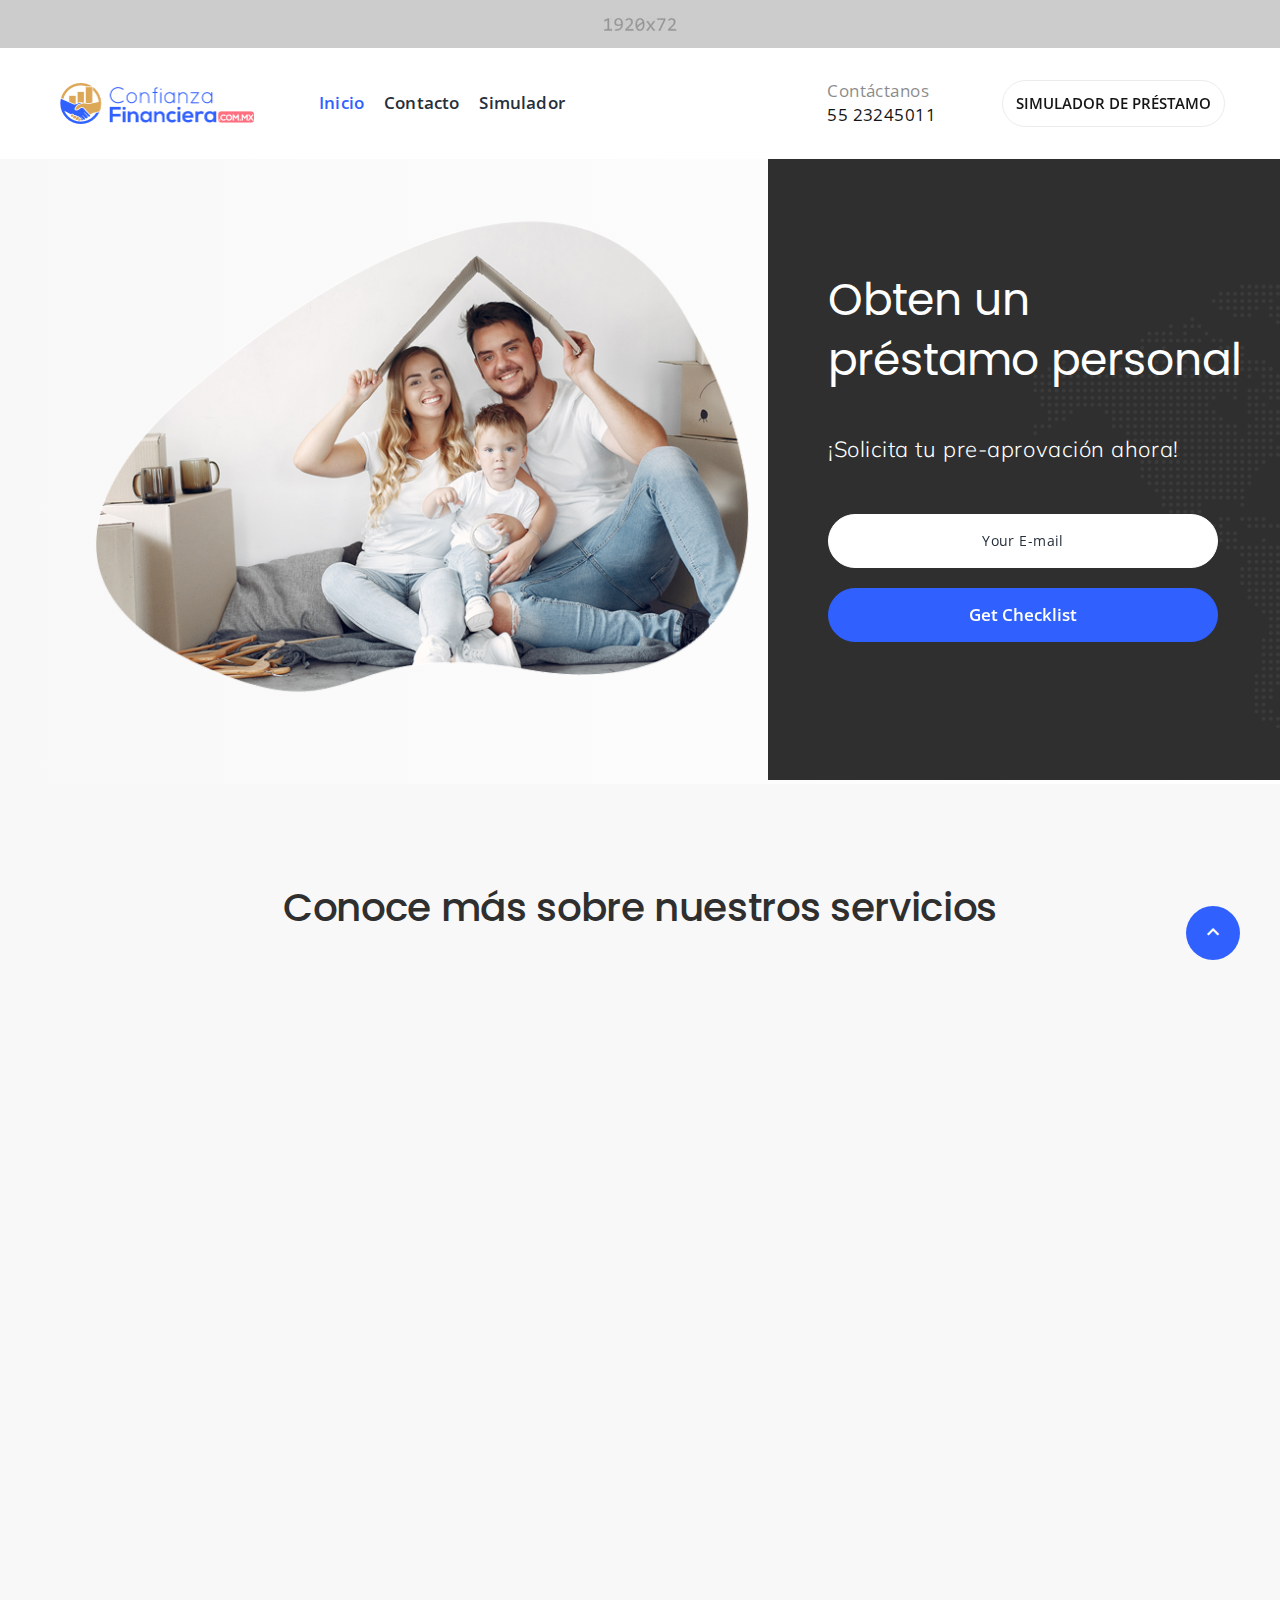
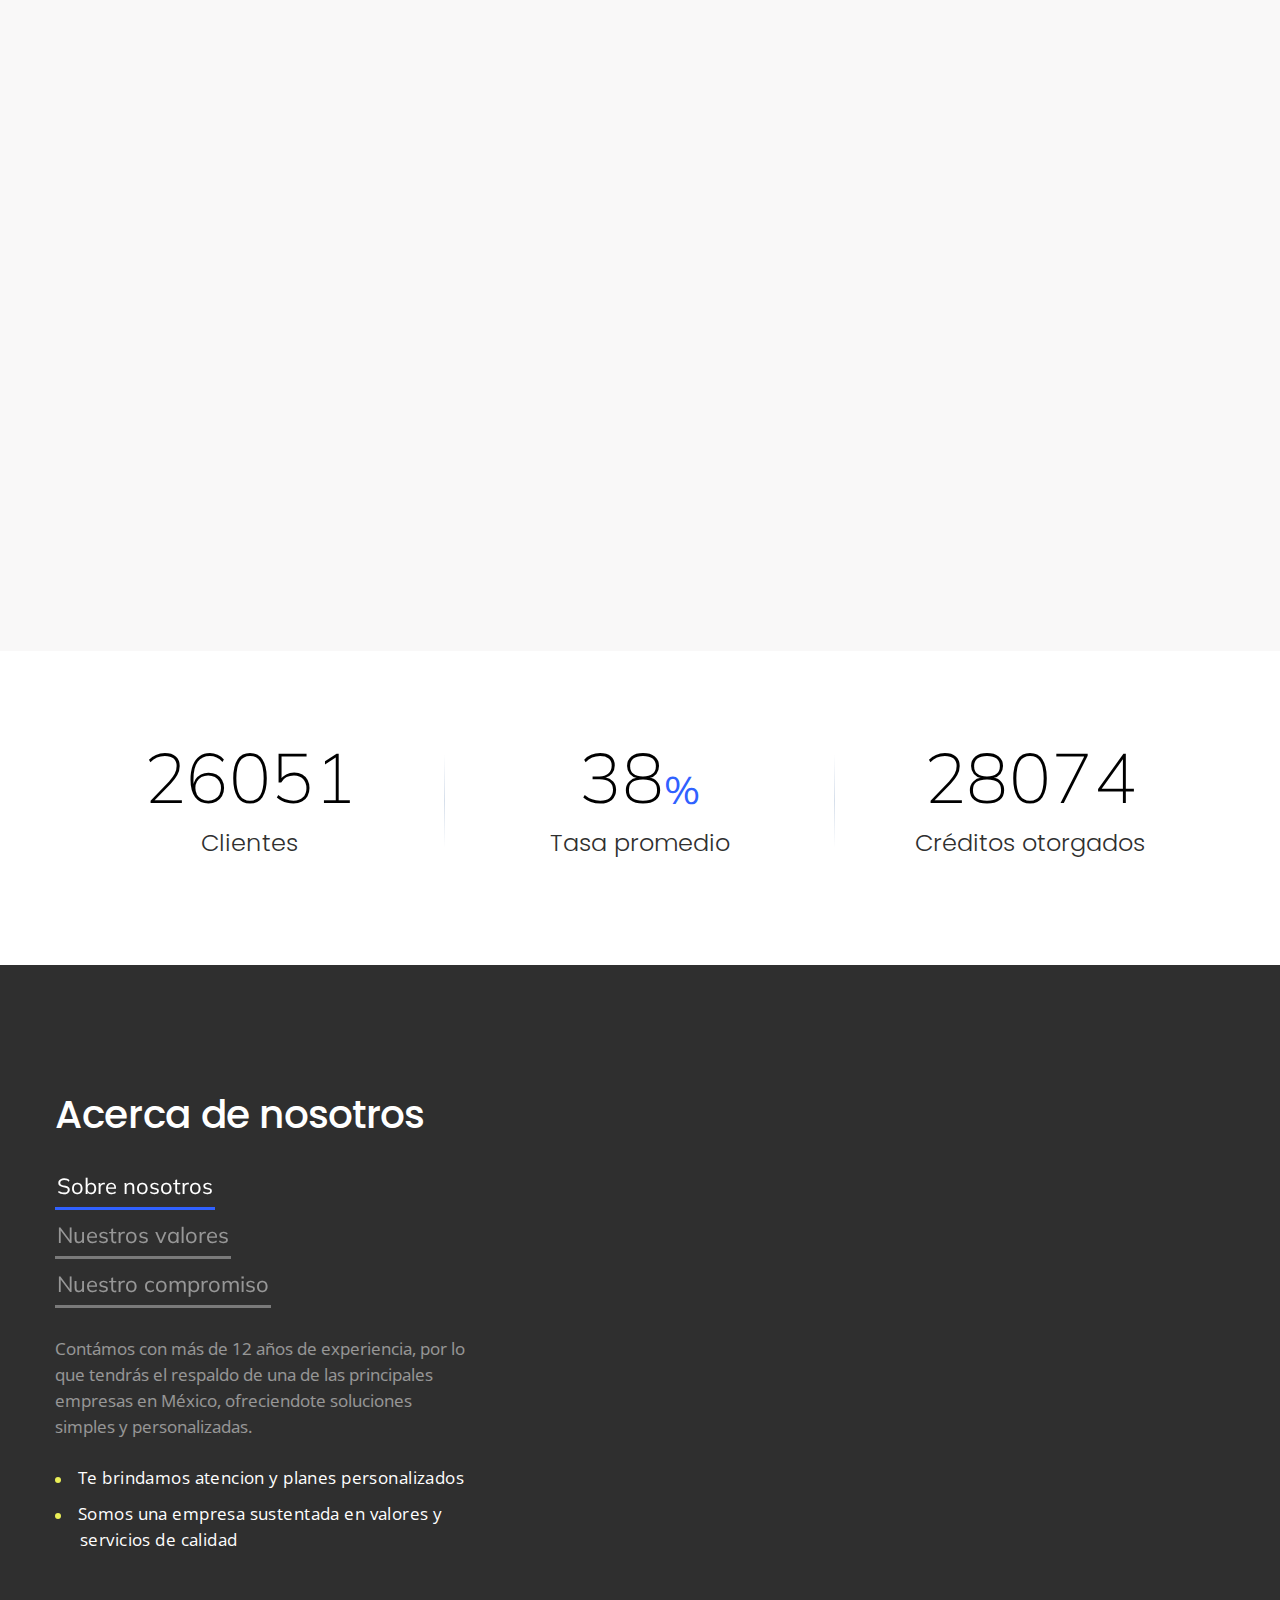
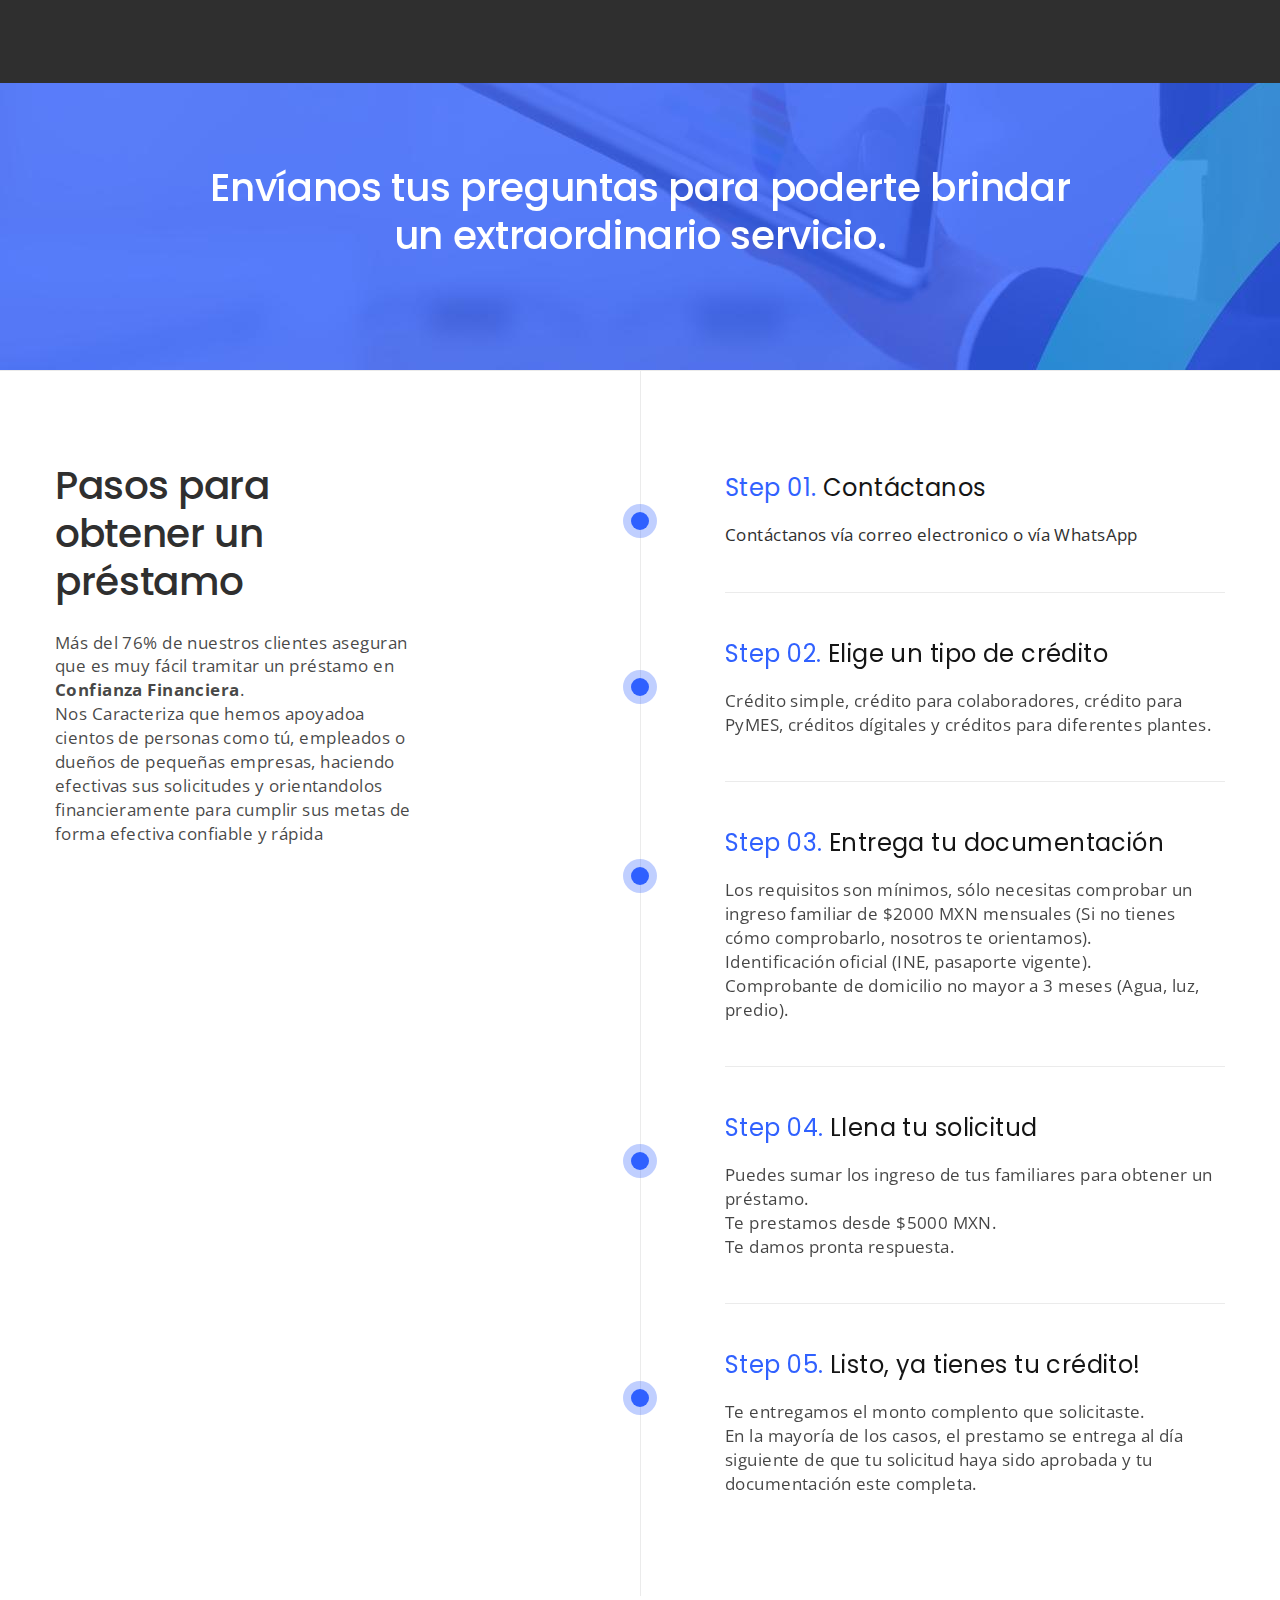
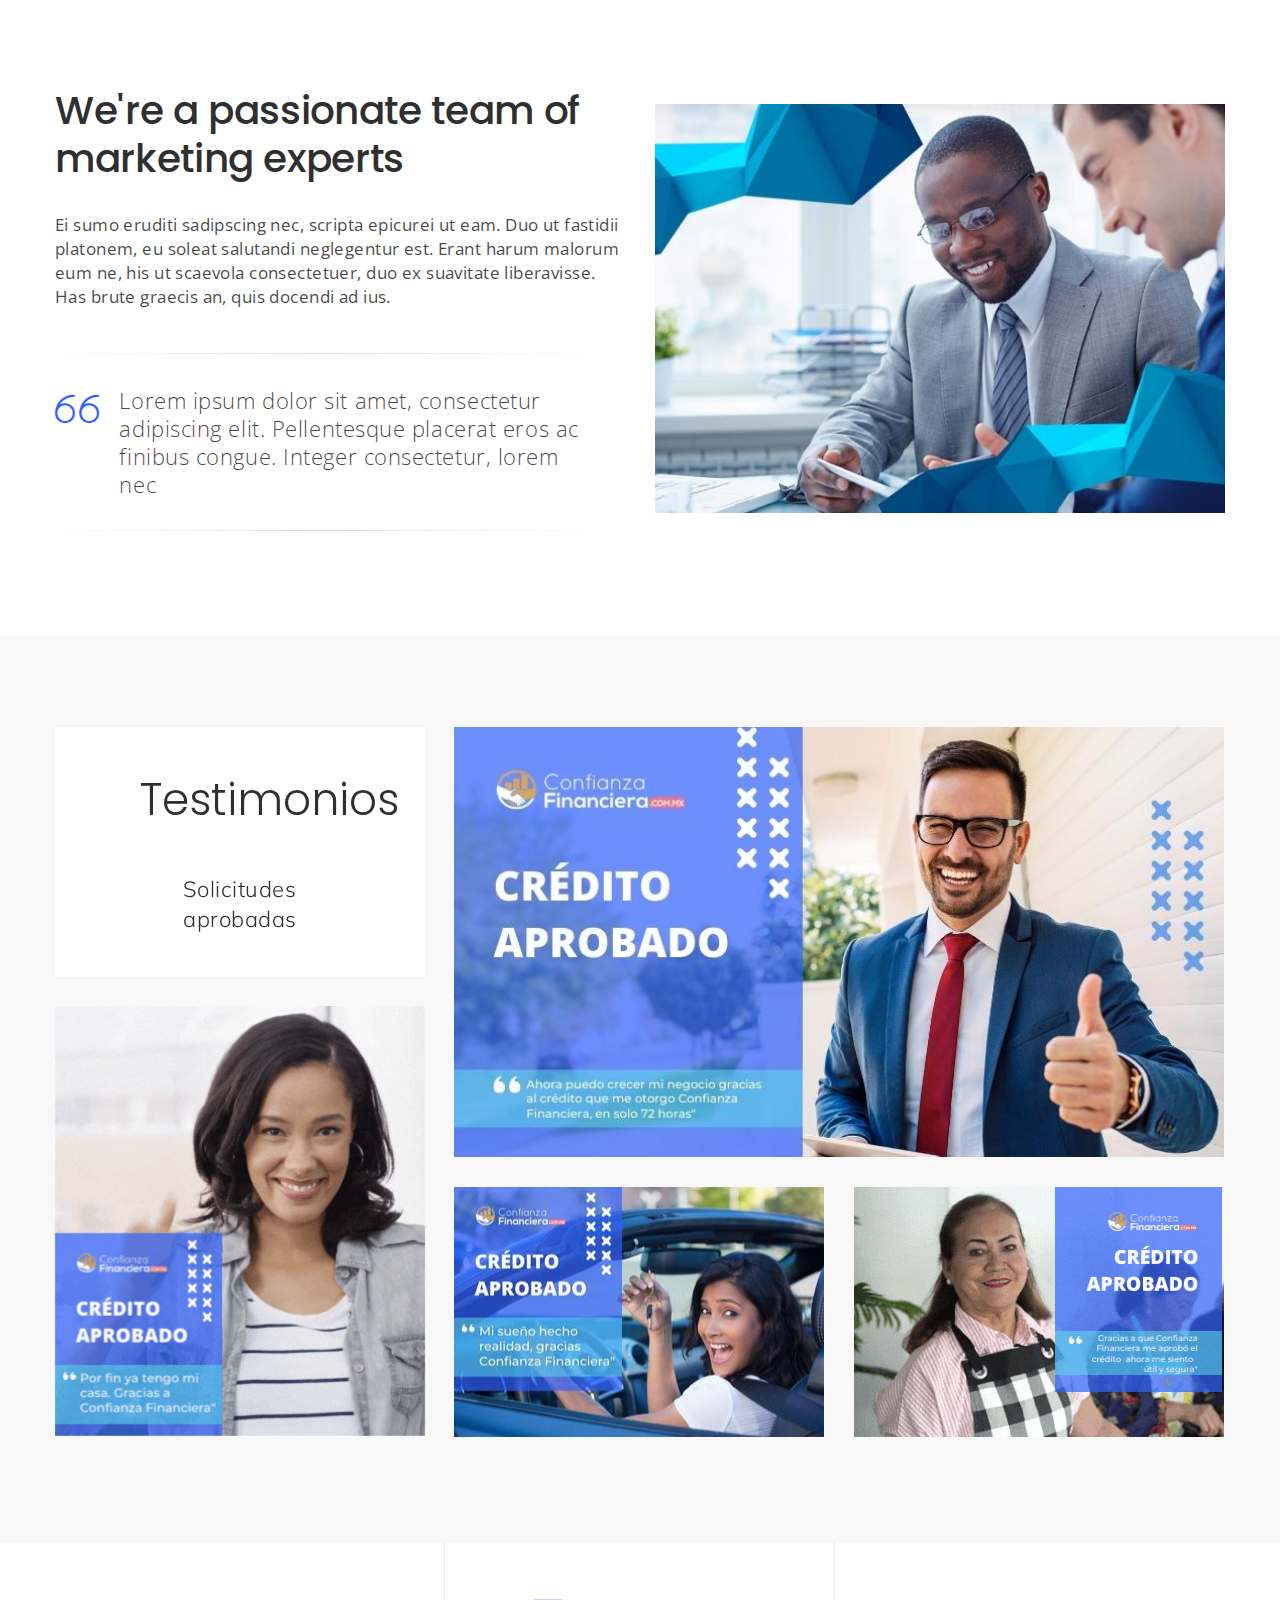
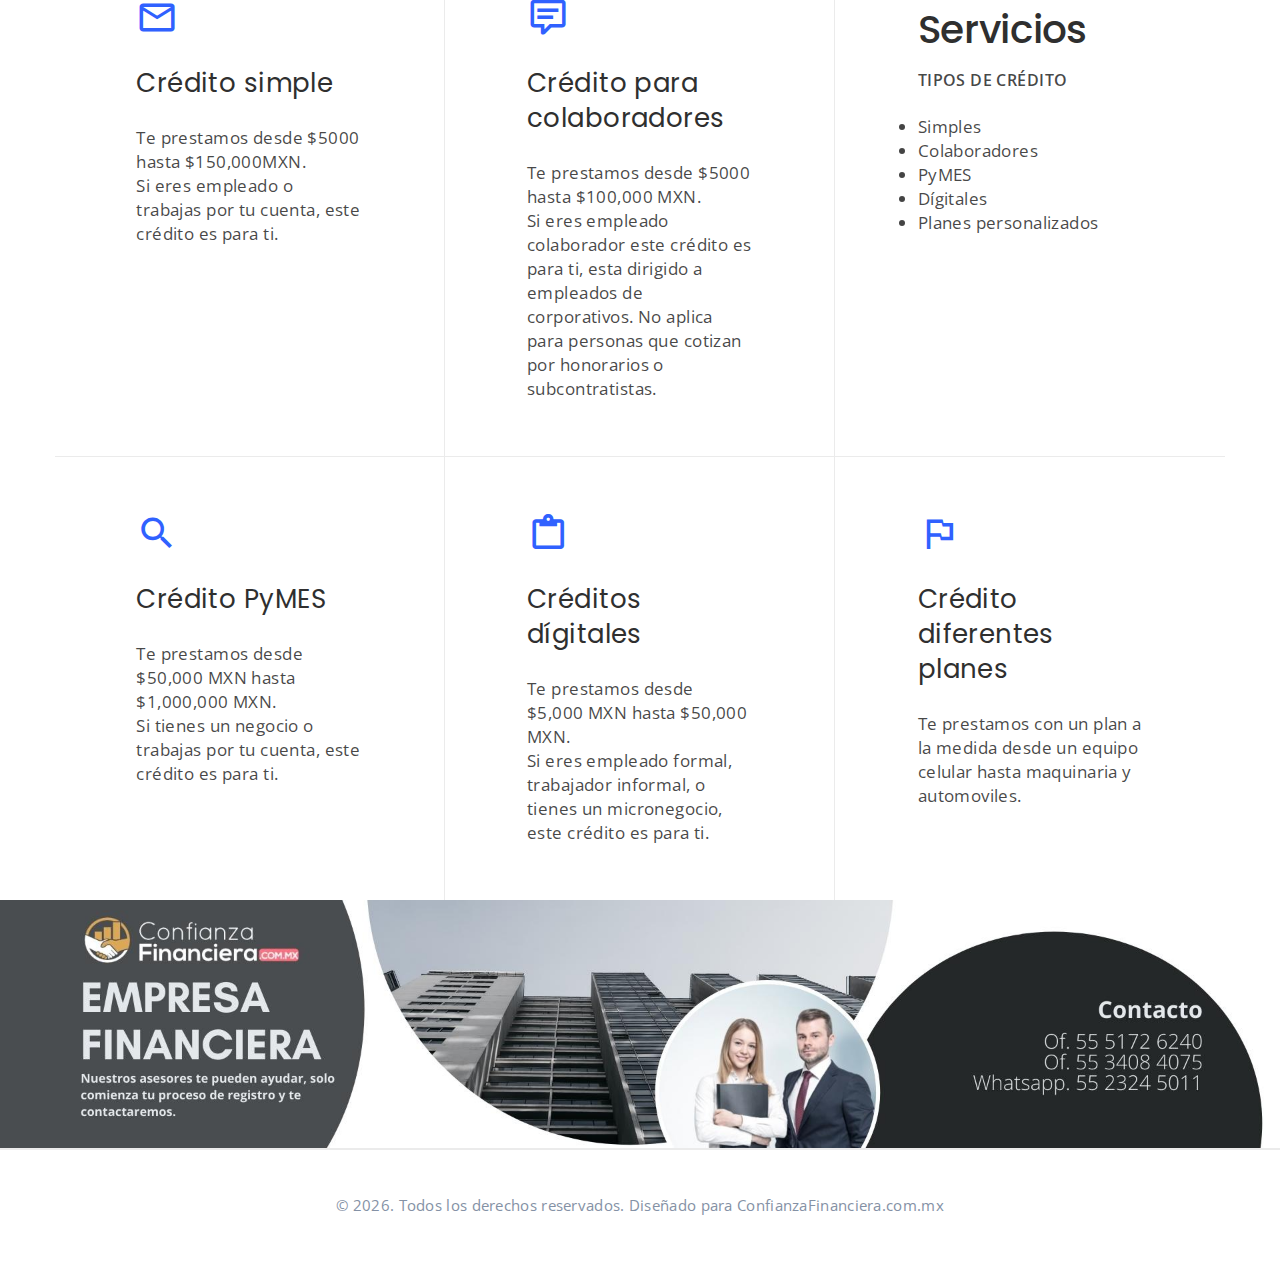
==== commit f13ebdd2: "Update images and data" ====
--- a/index.html
+++ b/index.html
@@ -1,7 +1,7 @@
 <!DOCTYPE html>
-<html class="wide wow-animation" lang="en">
+<html class="wide wow-animation" lang="es">
   <head>
-    <title>Home</title>
+    <title>Confianza Financiera</title>
     <meta name="viewport" content="width=device-width height=device-height initial-scale=1.0">
     <meta charset="utf-8">
     <meta http-equiv="X-UA-Compatible" content="IE=edge">
@@ -41,20 +41,18 @@
               <div class="rd-navbar-nav-wrap">
                 <!-- RD Navbar Nav-->
                 <ul class="rd-navbar-nav">
-                  <li class="rd-nav-item active"><a class="rd-nav-link" href="index.html">Home</a>
+                  <li class="rd-nav-item active"><a class="rd-nav-link" href="index.html">Inicio</a>
                   </li>
-                  <li class="rd-nav-item"><a class="rd-nav-link" href="about-us.html">About Us</a>
+                  <li class="rd-nav-item"><a class="rd-nav-link" href="contacts.html">Contacto</a>
                   </li>
-                  <li class="rd-nav-item"><a class="rd-nav-link" href="typography.html">Typography</a>
-                  </li>
-                  <li class="rd-nav-item"><a class="rd-nav-link" href="contacts.html">Contacts</a>
+                  <li class="rd-nav-item"><a class="rd-nav-link" href="prestamos.html">Simulador</a>
                   </li>
                 </ul>
                 <div class="rd-navbar-tel">
-                  <p>Call Now</p><a href="tel:#">+1-800-555-0148</a>
-                </div>
-              </div>
-              <div class="rd-navbar-element"><a class="button button-sm button-default-outline button-winona" href="#">Get a Quote</a>
+                  <p>Contáctanos</p><a href="tel:#">55 23245011</a>
+                </div>
+              </div>
+              <div class="rd-navbar-element"><a class="button button-sm button-default-outline button-winona" href="prestamos.html">SIMULADOR DE PRÉSTAMO</a>
               </div>
               <div class="rd-navbar-dummy"></div>
             </div>
@@ -67,8 +65,8 @@
           <div class="box-custom-2 bg-accent">
             <div class="box-custom-2-bg bg-gray-900"><img class="map-image" src="images/world-map-light.svg" alt=""></div>
             <div class="box-custom-2-inner">
-              <h2 class="wow fadeIn">Marketing That Generates Results</h2>
-              <h4 class="text-default wow fadeIn" data-wow-delay=".2s">Get the free checklist with 7 ways to improve your business.</h4>
+              <h2 class="wow fadeIn">Obten un préstamo personal</h2>
+              <h4 class="text-default wow fadeIn" data-wow-delay=".2s">¡Solicita tu pre-aprovación ahora!</h4>
               <form class="rd-form rd-mailform form-shadow block-11 ot50" data-form-output="form-output-global" data-form-type="subscribe" method="post" action="bat/rd-mailform.php">
                 <div class="form-wrap">
                   <input class="form-input text-center" id="subscribe-form-email" type="email" name="email" data-constraints="@Email @Required">
@@ -88,19 +86,19 @@
       <!-- Our Solutions-->
       <section class="section section-lg bg-gray-100 text-center" id="solutions">
         <div class="container">
-          <h3 class="wow fadeIn" data-wow-delay=".1s">Professional Marketing Solutions</h3>
+          <h3 class="wow fadeIn" data-wow-delay=".1s">Conoce más sobre nuestros servicios</h3>
           <div class="row row-30 row-md-50 row-xl-60">
             <div class="col-sm-6 col-lg-4 wow fadeIn">
               <!-- Box Modern-->
               <article class="box-modern" data-anime="circles-1">
                 <div class="box-modern-media">
-                  <div class="box-modern-icon mdi mdi-comment-text"></div>
-                  <div class="box-modern-circle box-modern-circle-1"></div>
-                  <div class="box-modern-circle box-modern-circle-2"></div>
-                </div>
-                <p class="box-modern-title">Copywriting</p>
-                <div class="box-modern-text">
-                  <p>Our copywriters can provide your website with proper texts.</p>
+                  <div class="box-modern-icon mdi mdi-currency-usd"></div>
+                  <div class="box-modern-circle box-modern-circle-1"></div>
+                  <div class="box-modern-circle box-modern-circle-2"></div>
+                </div>
+                <p class="box-modern-title">Montos de préstamo</p>
+                <div class="box-modern-text">
+                  <p>Desde $5000 MXN hasta $100 000 MXN. Usa tu préstamo personal para comprar mercancia para tu negocio, saldar tus deudas, cubrir cuentas médicas o hacer cualquier otro gasto.</p>
                 </div>
               </article>
             </div>
@@ -108,13 +106,13 @@
               <!-- Box Modern-->
               <article class="box-modern box-modern_alternate" data-anime="circles-2">
                 <div class="box-modern-media">
-                  <div class="box-modern-icon mdi mdi-chart-pie"></div>
-                  <div class="box-modern-circle box-modern-circle-1"></div>
-                  <div class="box-modern-circle box-modern-circle-2"></div>
-                </div>
-                <p class="box-modern-title">Analytics & Research</p>
-                <div class="box-modern-text">
-                  <p>A&R services of LeadGen guarantee successful marketing results.</p>
+                  <div class="box-modern-icon mdi mdi-credit-card"></div>
+                  <div class="box-modern-circle box-modern-circle-1"></div>
+                  <div class="box-modern-circle box-modern-circle-2"></div>
+                </div>
+                <p class="box-modern-title">Formas de pago</p>
+                <div class="box-modern-text">
+                  <p>Puedes hacer transferencia electronica (SPEI), depositos bancarios, depositos en Oxxo, depositos en 7Eleven, depositos en farmacia guadalajara y tiendas departamentales (los nombres o marcas comerciales, son propiedad de sus titulares. Derechos reservados)</p>
                 </div>
               </article>
             </div>
@@ -122,13 +120,55 @@
               <!-- Box Modern-->
               <article class="box-modern" data-anime="circles-1">
                 <div class="box-modern-media">
-                  <div class="box-modern-icon mdi mdi-basket"></div>
-                  <div class="box-modern-circle box-modern-circle-1"></div>
-                  <div class="box-modern-circle box-modern-circle-2"></div>
-                </div>
-                <p class="box-modern-title">Sales Growth</p>
-                <div class="box-modern-text">
-                  <p>Our innovative marketing tools provide great sales growth.</p>
+                  <div class="box-modern-icon mdi mdi-star-circle"></div>
+                  <div class="box-modern-circle box-modern-circle-1"></div>
+                  <div class="box-modern-circle box-modern-circle-2"></div>
+                </div>
+                <p class="box-modern-title">Características</p>
+                <div class="box-modern-text">
+                  <p>Monto a partir de 5000 MXN <br> Pagos flexibles con frecuencia de pago semanal, catorcenal, quincenal o mensual. <br>Plazos personalizados desde 3 meses. <br>Tasas entre 11% y hasta 70.40%. <br>Posibilidad de pronta liquidación. Podrás realizar pagos adelantados sin penalización ni cargos extras. </p>
+                </div>
+              </article>
+            </div>
+            <div class="col-sm-6 col-lg-4 wow fadeIn" data-wow-delay=".3s">
+              <!-- Box Modern-->
+              <article class="box-modern" data-anime="circles-2">
+                <div class="box-modern-media">
+                  <div class="box-modern-icon mdi mdi-seal"></div>
+                  <div class="box-modern-circle box-modern-circle-1"></div>
+                  <div class="box-modern-circle box-modern-circle-2"></div>
+                </div>
+                <p class="box-modern-title">Renovación de préstamo</p>
+                <div class="box-modern-text">
+                  <p>Si tu prestamo fue aprovado, ya lo recibiste y has cumplido puntualmente con tus pagos, tienes la opción de candidatear a una renovación de tu prestamo, también podrás acceder a montos mayores de financiamiento o crédito y a tasas de intesés mas atractivas. Solo tienes que realizar tus pagos puntualmente y mantener un impecable historial crediticio.</p>
+                </div>
+              </article>
+            </div>
+            <div class="col-sm-6 col-lg-4 wow fadeIn" data-wow-delay=".4s">
+              <!-- Box Modern-->
+              <article class="box-modern" data-anime="circles-1">
+                <div class="box-modern-media">
+                  <div class="box-modern-icon mdi mdi-white-balance-sunny"></div>
+                  <div class="box-modern-circle box-modern-circle-1"></div>
+                  <div class="box-modern-circle box-modern-circle-2"></div>
+                </div>
+                <p class="box-modern-title">Consolidación de deudas</p>
+                <div class="box-modern-text">
+                  <p>Consolidar tus deudas puede ayudarte a reducir los intereses mensuales que pagas por cada uno de tus créditos bancarios, de tus créditos departamentales, créditos automotrices o créditos hipotecarios. Tan solo pagas a una institución y esto te lleva al mejor control de tus créditos y mejorar tu liquidez de inmediato, a través de un nuevo préstamo.</p>
+                </div>
+              </article>
+            </div>
+            <div class="col-sm-6 col-lg-4 wow fadeIn" data-wow-delay=".5s">
+              <!-- Box Modern-->
+              <article class="box-modern" data-anime="circles-1">
+                <div class="box-modern-media">
+                  <div class="box-modern-icon mdi mdi-percent"></div>
+                  <div class="box-modern-circle box-modern-circle-1"></div>
+                  <div class="box-modern-circle box-modern-circle-2"></div>
+                </div>
+                <p class="box-modern-title">Tasas de interés</p>
+                <div class="box-modern-text">
+                  <p>La tasa presentada es anual, simple, fija, antes de impuesto y puede variar el porcentaje según la calificación crediticia que obtengas. <br>Para fines informativos y de comparación, solicita nuestros términos, condiciones y comisiones. <br>Incumplor tus obligaciones te puede generar comisiones e intereses moratorios. </p>
                 </div>
               </article>
             </div>
@@ -144,27 +184,27 @@
               <!-- Counter Classic-->
               <article class="counter-classic">
                 <div class="counter-classic-main">
-                  <div class="counter">78</div>
-                </div>
-                <h4 class="counter-classic-title">Successful Projects</h4>
+                  <div class="counter">26051</div>
+                </div>
+                <h4 class="counter-classic-title">Clientes</h4>
               </article>
             </div>
             <div class="layout-bordered-1-item">
               <!-- Counter Classic-->
               <article class="counter-classic">
                 <div class="counter-classic-main">
-                  <div class="counter">100</div><span class="small text-primary">%</span>
-                </div>
-                <h4 class="counter-classic-title">Achieved ROI</h4>
+                  <div class="counter">38</div><span class="small text-primary">%</span>
+                </div>
+                <h4 class="counter-classic-title">Tasa promedio</h4>
               </article>
             </div>
             <div class="layout-bordered-1-item">
               <!-- Counter Classic-->
               <article class="counter-classic">
                 <div class="counter-classic-main">
-                  <div class="counter">3</div><span class="small text-primary">X</span>
-                </div>
-                <h4 class="counter-classic-title">Increased Profits</h4>
+                  <div class="counter">28074</div>
+                </div>
+                <h4 class="counter-classic-title">Créditos otorgados</h4>
               </article>
             </div>
           </div>
@@ -176,31 +216,41 @@
         <div class="container">
           <div class="row row-50 justify-content-center justify-content-xl-between align-items-center">
             <div class="col-sm-10 col-lg-5">
-              <h3>Let Us Help You Attract More Clients</h3>
+              <h3>Acerca de nosotros</h3>
               <!-- Bootstrap tabs-->
               <div class="tabs-custom tabs-horizontal tabs-line tabs-line_1 block-8" id="tabs-1">
                 <!-- Nav tabs-->
                 <ul class="nav nav-tabs">
-                  <li class="nav-item" role="presentation"><a class="nav-link active" href="#tabs-1-1" data-toggle="tab"><span>What You Get</span></a></li>
-                  <li class="nav-item" role="presentation"><a class="nav-link" href="#tabs-1-2" data-toggle="tab"><span>How We Work</span></a></li>
+                  <li class="nav-item" role="presentation"><a class="nav-link active" href="#tabs-1-1" data-toggle="tab"><span>Sobre nosotros</span></a></li>
+                  <li class="nav-item" role="presentation"><a class="nav-link" href="#tabs-1-2" data-toggle="tab"><span>Nuestros valores</span></a></li>
+                  <li class="nav-item" role="presentation"><a class="nav-link" href="#tabs-1-3" data-toggle="tab"><span>Nuestro compromiso</span></a></li>
                 </ul>
                 <!-- Tab panes-->
                 <div class="tab-content">
                   <div class="tab-pane fade show active" id="tabs-1-1">
-                    <p class="big">Working with us you can lift the web reputation of your company higher than ever. We can offer you all advantages of e-marketing including:</p>
+                    <p class="big">Contámos con más de 12 años de experiencia, por lo que tendrás el respaldo de una de las principales empresas en México, ofreciendote soluciones simples y personalizadas.</p>
                     <ul class="list-marked list-marked_secondary">
-                      <li>Faster response to the end user;</li>
-                      <li>Increased exposure of products and services;</li>
-                      <li>Boundless universal accessibility.</li>
-                    </ul><a class="button button-default button-winona" href="#">Learn More</a>
+                      <li>Te brindamos atencion y planes personalizados</li>
+                      <li>Somos una empresa sustentada en valores y servicios de calidad </li>
+                    </ul>
                   </div>
                   <div class="tab-pane fade" id="tabs-1-2">
-                    <p class="big">Our agency works to ensure the best quality of marketing solutions for our clients and their businesses. Our approach features:</p>
+                    <p class="big">Nos hemos consolidado como una empresa que se caracteriza por su solides y conductas apegadas a nuetros valores como son:</p>
                     <ul class="list-marked list-marked_secondary">
-                      <li>Initial consultation with the client;</li>
-                      <li>Planning & analysis;</li>
-                      <li>Marketing campaign implementation.</li>
-                    </ul><a class="button button-default button-winona" href="#">Learn More</a>
+                      <li>Honestidad</li>
+                      <li>Respeto</li>
+                      <li>Calidad</li>
+                      <li>Compromiso</li>
+                    </ul>
+                  </div>
+                  <div class="tab-pane fade" id="tabs-1-3">
+                    <p class="big">Nuestro código de ética representa el compromiso para mantener prácticas de negocio responsable.</p>
+                    <ul class="list-marked list-marked_secondary">
+                      <li>Todas las solicitudes que recibimos son consideradas</li>
+                      <li>Contamos con eficientes procesos para conocer tu capacidad de pago</li>
+                      <li>Otorgamos apoyo a empleados y pequeños comerciantes</li>
+                      
+                    </ul>
                   </div>
                 </div>
               </div>
@@ -211,161 +261,221 @@
         </div>
       </section>
 
-      <!-- Testimonials-->
-      <section class="section section-md-2 text-center bg-white" id="testimonials">
-        <div class="container">
-          <h3>Testimonials</h3>
-          <!-- Isotope-->
-          <div class="isotope-outer">
-            <div class="row row-15 row-md-30 row-xl-40 isotope" data-isotope-layout="masonry">
-              <div class="col-md-6 col-lg-4 isotope-item wow fadeInUpSmall">
-                <!-- Quote Modern-->
-                <blockquote class="quote-modern">
-                  <div class="quote-modern-header">
-                    <div class="quote-modern-info"><img class="quote-modern-avatar" src="images/testimonials-1-74x74.jpg" alt="" width="74" height="74"/>
-                      <div class="quote-modern-info-main">
-                        <cite class="quote-modern-cite">Ann Smith</cite>
-                        <p class="quote-modern-position">Regular Client</p>
-                      </div>
+      <section class="breadcrumbs-custom">
+        <section class="section parallax-container breadcrumbs-custom-main context-dark" data-parallax-img="images/bg-image-1.jpg">
+          <div class="parallax-content">
+            <div class="container">
+              <div class="row justify-content-center">
+                <div class="col-xl-9">
+                  <h3 class="breadcrumbs-custom-title">Envíanos tus preguntas para poderte brindar un extraordinario servicio.</h3>
+                </div>
+              </div>
+            </div>
+          </div>
+        </section>
+        <div class="breadcrumbs-custom-aside">
+
+        </div>
+      </section>
+
+
+      <!-- How we work-->
+      <section class="section oh">
+        <div class="container">
+          <div class="row justify-content-center justify-content-lg-between">
+            <div class="col-md-10 col-lg-5 col-xl-4">
+              <div class="section-md">
+                <h3>Pasos para obtener un préstamo</h3>
+                <p class="offset-top-3">Más del 76% de nuestros clientes aseguran que es muy fácil tramitar un préstamo en <b>Confianza Financiera</b>.<br>Nos Caracteriza que hemos apoyadoa cientos de personas como tú, empleados o dueños de pequeñas empresas, haciendo efectivas sus solicitudes y orientandolos financieramente para cumplir sus metas de forma efectiva confiable y rápida</p>
+              </div>
+            </div>
+            <div class="col-md-10 col-lg-7">
+              <!-- Timeline-->
+              <div class="timeline-classic timeline-classic_1">
+                <div class="timeline-classic-item">
+                  <div class="timeline-classic-item-inner">
+                    <div class="timeline-classic-item-decoration"></div>
+                    <div class="timeline-classic-counter">Contáctanos</div>
+                    <div class="timeline-classic-text">
+                      <p>Contáctanos vía correo electronico o vía WhatsApp </p>
                     </div>
                   </div>
-                  <div class="quote-modern-main">
-                    <div class="quote-modern-text">
-                      <p>I would just like to say thank you for your effective online marketing services, for your friendly and professional support and answers to my questions!</p>
-                    </div>
-                    <div class="quote-modern-meta"><a class="quote-modern-link icon mdi mdi-facebook" href="#"></a>
-                      <time class="quote-modern-time" datetime="2019">Mar 24, 2019</time>
-                    </div>
-                  </div>
-                </blockquote>
-              </div>
-              <div class="col-md-6 col-lg-4 isotope-item wow fadeInUpSmall" data-wow-delay=".1s">
-                <!-- Quote Modern-->
-                <blockquote class="quote-modern">
-                  <div class="quote-modern-header">
-                    <div class="quote-modern-info"><img class="quote-modern-avatar" src="images/testimonials-2-74x74.jpg" alt="" width="74" height="74"/>
-                      <div class="quote-modern-info-main">
-                        <cite class="quote-modern-cite">John Doe</cite>
-                        <p class="quote-modern-position">Regular Client</p>
-                      </div>
-                    </div>
-                  </div>
-                  <div class="quote-modern-main">
-                    <div class="quote-modern-text">
-                      <p>LeadGen Agency has been a great help to my marketing efforts for the past several years.</p>
-                    </div>
-                    <div class="quote-modern-meta"><a class="quote-modern-link icon mdi mdi-facebook" href="#"></a>
-                      <time class="quote-modern-time" datetime="2019">Mar 24, 2019</time>
-                    </div>
-                  </div>
-                </blockquote>
-              </div>
-              <div class="col-md-6 col-lg-4 isotope-item wow fadeInUpSmall" data-wow-delay=".3s">
-                <!-- Quote Modern-->
-                <blockquote class="quote-modern">
-                  <div class="quote-modern-header">
-                    <div class="quote-modern-info"><img class="quote-modern-avatar" src="images/testimonials-3-74x74.jpg" alt="" width="74" height="74"/>
-                      <div class="quote-modern-info-main">
-                        <cite class="quote-modern-cite">Jane Pearson</cite>
-                        <p class="quote-modern-position">Regular Client</p>
-                      </div>
-                    </div>
-                  </div>
-                  <div class="quote-modern-main">
-                    <div class="quote-modern-text">
-                      <p>Thank you for email marketing services you delivered. You helped my website attract new partners and promote my own services to a greater number of customers.</p>
-                    </div>
-                    <div class="quote-modern-meta"><a class="quote-modern-link icon mdi mdi-facebook" href="#"></a>
-                      <time class="quote-modern-time" datetime="2019">Mar 24, 2019</time>
-                    </div>
-                  </div>
-                </blockquote>
-              </div>
-            </div>
-          </div>
-        </div>
-      </section>
-
-      <!-- Our Clients-->
-      <section class="section section-xxl text-center bg-white" id="clients">
-        <div class="container">
-          <h3>Our Clients</h3>
-          <!-- Owl Carousel-->
-          <div class="owl-carousel owl-carousel-centered" data-items="2" data-sm-items="3" data-md-items="4" data-lg-items="5" data-dots="true" data-nav="false" data-stage-padding="0" data-loop="true" data-margin="30" data-mouse-drag="false">
-            <div class="wow clipInLeft"><a class="link-image-1" href="#"><img src="images/investor-1-88x77.png" alt="" width="88" height="77"/></a></div>
-            <div class="wow clipInLeft" data-wow-delay=".1s"><a class="link-image-1" href="#"><img src="images/investor-2-73x78.png" alt="" width="73" height="78"/></a></div>
-            <div class="wow clipInLeft" data-wow-delay=".2s"><a class="link-image-1" href="#"><img src="images/investor-3-96x62.png" alt="" width="96" height="62"/></a></div>
-            <div class="wow clipInLeft" data-wow-delay=".3s"><a class="link-image-1" href="#"><img src="images/investor-4-78x80.png" alt="" width="78" height="80"/></a></div>
-            <div class="wow clipInLeft" data-wow-delay=".4s"><a class="link-image-1" href="#"><img src="images/investor-5-87x76.png" alt="" width="87" height="76"/></a></div>
-          </div>
-        </div>
-      </section>
-
-      <!-- CTA-->
-      <section class="section section-sm bg-image bg-accent" id="download">
-        <div class="container">
-          <div class="row row-50justify-content-center justify-content-lg-start align-items-center">
-            <div class="col-lg-7 wow fadeIn" data-wow-delay=".3s">
-              <div class="map">
-                <div class="map-inner"><img class="map-image" src="images/world-map-light.svg" alt=""></div>
-              </div>
-            </div>
-            <div class="col-md-10 col-lg-5">
-              <h3 class="wow clipInLeft" data-wow-delay=".1s">We Work with Clients All Over the World</h3>
-              <p class="big wow clipInLeft" data-wow-delay=".2s">LeadGen helps clients inside and outside of the US to achieve success by using our services and solutions.</p><a class="button button-primary button-winona button-shadow" href="#">Get a Quote</a>
-            </div>
-          </div>
-        </div>
-      </section>
-
-      <!-- Page Footer--><a class="banner" href="https://www.templatemonster.com/website-templates/monstroid2.html" target="_blank"><img src="images/monstroid_big.jpg" alt="" height="0"/></a>
+                </div>
+                <div class="timeline-classic-item">
+                  <div class="timeline-classic-item-inner">
+                    <div class="timeline-classic-item-decoration"></div>
+                    <div class="timeline-classic-counter">Elige un tipo de crédito</div>
+                    <div class="timeline-classic-text"></div>
+                    <p>Crédito simple, crédito para colaboradores, crédito para PyMES, créditos dígitales y créditos para diferentes plantes.</p>
+                  </div>
+                </div>
+                <div class="timeline-classic-item">
+                  <div class="timeline-classic-item-inner">
+                    <div class="timeline-classic-item-decoration"></div>
+                    <div class="timeline-classic-counter">Entrega tu documentación</div>
+                    <div class="timeline-classic-text"></div>
+                    <p>Los requisitos son mínimos, sólo necesitas comprobar un ingreso familiar de $2000 MXN mensuales (Si no tienes cómo comprobarlo, nosotros te orientamos). <br>Identificación oficial (INE, pasaporte vigente). <br>Comprobante de domicilio no mayor a 3 meses (Agua, luz, predio).</p>
+                  </div>
+                </div>
+                <div class="timeline-classic-item">
+                  <div class="timeline-classic-item-inner">
+                    <div class="timeline-classic-item-decoration"></div>
+                    <div class="timeline-classic-counter">Llena tu solicitud</div>
+                    <div class="timeline-classic-text"></div>
+                    <p>Puedes sumar los ingreso de tus familiares para obtener un préstamo. <br>Te prestamos desde $5000 MXN. <br>Te damos pronta respuesta.</p>
+                  </div>
+                </div>
+                <div class="timeline-classic-item">
+                  <div class="timeline-classic-item-inner">
+                    <div class="timeline-classic-item-decoration"></div>
+                    <div class="timeline-classic-counter">Listo, ya tienes tu crédito!</div>
+                    <div class="timeline-classic-text"></div>
+                    <p>Te entregamos el monto complento que solicitaste. <br>En la mayoría de los casos, el prestamo se entrega al día siguiente de que tu solicitud haya sido aprobada y tu documentación este completa.</p>
+                  </div>
+                </div>
+              </div>
+            </div>
+          </div>
+        </div>
+      </section>
+
+
+
+
+
+      <!-- Who we Are-->
+      <section class="section section-md">
+        <div class="container">
+          <div class="row row-50 align-items-center">
+            <div class="col-lg-6">
+              <h3>We're a passionate team of marketing experts</h3>
+              <p>Ei sumo eruditi sadipscing nec, scripta epicurei ut eam. Duo ut fastidii platonem, eu soleat salutandi neglegentur est. Erant harum malorum eum ne, his ut scaevola consectetuer, duo ex suavitate liberavisse. Has brute graecis an, quis docendi ad ius.</p>
+              <!-- Quote Light-->
+              <blockquote class="quote-light quote-light_1">
+                <div class="quote-light-mark linearicons-quote-open"></div>
+                <div class="quote-light-text">
+                  <p>Lorem ipsum dolor sit amet, consectetur adipiscing elit. Pellentesque placerat eros ac finibus congue. Integer consectetur, lorem nec</p>
+                </div>
+              </blockquote>
+            </div>
+            <div class="col-lg-6"><img src="images/about-1-635x455.png" alt="" width="635" height="455"/>
+            </div>
+          </div>
+        </div>
+      </section>
+
+      <!-- About-->
+      <section class="section section-md bg-gray-100">
+        <div class="container">
+          <div class="isotope row row-30" data-isotope-layout="masonry" data-isotope-group="about">
+            <div class="col-12 col-sm-6 col-md-4 isotope-item">
+              <div class="block-ratio block-ratio-1">
+                <div class="block-ratio-dummy"></div>
+                <div class="block-ratio-content">
+                  <div class="box-custom-1">
+                    <h2>Testimonios</h2>
+                    <h4>Solicitudes aprobadas</h4>
+                  </div>
+                </div>
+              </div>
+            </div>
+            <div class="col-12 col-sm-6 col-md-8 isotope-item">
+              <div class="block-ratio block-ratio-3">
+                <div class="block-ratio-dummy"></div>
+                <div class="block-ratio-content bg-image" style="background-image: url(images/about-1-770x426.jpg);"></div><a href="#">CRÉDITO APROBADO</a>
+              </div>
+            </div>
+            <div class="col-12 col-sm-6 col-md-4 isotope-item">
+              <div class="block-ratio block-ratio-2">
+                <div class="block-ratio-dummy"></div>
+                <div class="block-ratio-content bg-image" style="background-image: url(images/about-2-369x432.gif);"></div><a href="#">CRÉDITO APROBADO</a>
+              </div>
+            </div>
+            <div class="col-12 col-sm-6 col-md-4 isotope-item">
+              <div class="block-ratio block-ratio-1">
+                <div class="block-ratio-dummy"></div>
+                <div class="block-ratio-content bg-image" style="background-image: url(images/about-3-370x251.jpg);"></div><a href="#">CRÉDITO APROBADO</a>
+              </div>
+            </div>
+            <div class="col-12 col-sm-6 col-md-4 isotope-item">
+              <div class="block-ratio block-ratio-1">
+                <div class="block-ratio-dummy"></div>
+                <div class="block-ratio-content bg-image" style="background-image: url(images/about-4-370x251.gif);"></div><a href="#">CRÉDITO APROBADO</a>
+              </div>
+            </div>
+          </div>
+        </div>
+      </section>
+
+      <!-- Services-->
+      <section class="section text-center">
+        <div class="container">
+          <div class="list-blocks-outer">
+            <div class="list-blocks">
+              <div class="list-blocks-item">
+                <div class="list-blocks-item-inner">
+                  <div class="icon novi-icon icon-primary icon-xl mdi mdi-email-outline"></div>
+                  <p class="list-blocks-title">Crédito simple</p>
+                  <p>Te prestamos desde $5000 hasta $150,000MXN. <br>Si eres empleado o trabajas por tu cuenta, este crédito es para ti.</p>
+                </div>
+              </div>
+              <div class="list-blocks-item">
+                <div class="list-blocks-item-inner">
+                  <div class="icon novi-icon icon-primary icon-xl mdi mdi-comment-text-outline"></div>
+                  <p class="list-blocks-title">Crédito para colaboradores</p>
+                  <p>Te prestamos desde $5000 hasta $100,000 MXN. <br>Si eres empleado colaborador este crédito es para ti, esta dirigido a empleados de corporativos. No aplica para personas que cotizan por honorarios o subcontratistas.</p>
+                </div>
+              </div>
+              <div class="list-blocks-item list-blocks-item_caption">
+                <div class="list-blocks-item-inner">
+                  <h3>Servicios</h3>
+                  <p>Tipos de crédito</p> <br>
+                  <lo>
+                    <li>Simples</li>
+                    <li>Colaboradores</li>
+                    <li>PyMES</li>
+                    <li>Dígitales</li>
+                    <li>Planes personalizados</li>
+                  </lo>
+                </div>
+              </div>
+              <div class="list-blocks-item">
+                <div class="list-blocks-item-inner">
+                  <div class="icon novi-icon icon-primary icon-xl mdi mdi-magnify"></div>
+                  <p class="list-blocks-title">Crédito PyMES</p>
+                  <p>Te prestamos desde $50,000 MXN hasta $1,000,000 MXN. <br>Si tienes un negocio o trabajas por tu cuenta, este crédito es para ti.</p>
+                </div>
+              </div>
+              <div class="list-blocks-item">
+                <div class="list-blocks-item-inner">
+                  <div class="icon novi-icon icon-primary icon-xl mdi mdi-clipboard-outline"></div>
+                  <p class="list-blocks-title">Créditos dígitales</p>
+                  <p>Te prestamos desde $5,000 MXN hasta $50,000 MXN. <br>Si eres empleado formal, trabajador informal, o tienes un micronegocio, este crédito es para ti.</p>
+                </div>
+              </div>
+              <div class="list-blocks-item">
+                <div class="list-blocks-item-inner">
+                  <div class="icon novi-icon icon-primary icon-xl mdi mdi-flag-outline"></div>
+                  <p class="list-blocks-title">Crédito diferentes planes</p>
+                  <p>Te prestamos con un plan a la medida desde un equipo celular hasta maquinaria y automoviles.</p>
+                </div>
+              </div>
+            </div>
+          </div>
+        </div>
+      </section>
+
+
+
+
+
+
+      <!-- Page Footer--><a class="banner" href="#" target="_blank"><img src="images/monstroid_big.jpg" alt="" height="0"/></a>
       <footer class="section footer-classic">
-        <div class="footer-classic-main">
-          <div class="container">
-            <div class="row row-50 justify-content-lg-between">
-              <div class="col-sm-7 col-lg-3 col-xl-2"><a class="brand" href="index.html"><img src="images/logo-default-399x82.png" alt="" width="199" height="41"/></a>
-                <p><span style="max-width: 250px;">Our agency provides quality digital marketing services.</span></p><a class="button button-sm button-default-outline button-winona" href="#">Get in Touch</a>
-              </div>
-              <div class="col-sm-5 col-lg-3 col-xl-2">
-                <h4 class="footer-classic-title">About</h4>
-                <ul class="list footer-classic-list">
-                  <li><a href="about-us.html">About Us</a></li>
-                  <li><a href="#">Careers</a></li>
-                  <li><a href="#">Press and media</a></li>
-                </ul>
-              </div>
-              <div class="col-sm-7 col-lg-5 col-xl-3">
-                <h4 class="footer-classic-title">Quick Links</h4>
-                <ul class="list footer-classic-list footer-classic-list_2-cols">
-                  <li><a href="#">Sign Up</a></li>
-                  <li><a href="#">Our Team</a></li>
-                  <li><a href="#">Portfolio</a></li>
-                  <li><a href="#">Pricing</a></li>
-                  <li><a href="#">Testimonials</a></li>
-                  <li><a href="#">FAQ</a></li>
-                  <li><a href="#">Services</a></li>
-                </ul>
-              </div>
-              <div class="col-sm-5 col-lg-9 col-xl-2">
-                <h4 class="footer-classic-title">Contact Us</h4>
-                <div class="row row-20 row-sm-35">
-                  <div class="col-6 col-sm-12 col-lg-8 col-xl-12">
-                    <div class="row row-10 text-default">
-                      <div class="col-lg-6 col-xl-12"><a href="mailto:#">info@demolink.org</a></div>
-                      <div class="col-lg-6 col-xl-12"><a class="big" href="tel:#">+1-853-234-65</a></div>
-                    </div>
-                  </div>
-                  <div class="col-6 col-sm-12 col-lg-4 col-xl-12 text-right text-sm-left">
-                    <div class="group group-xs"><a class="link link-social-1 mdi mdi-twitter" href="#"></a><a class="link link-social-1 mdi mdi-facebook" href="#"></a><a class="link link-social-1 mdi mdi-instagram" href="#"></a></div>
-                  </div>
-                </div>
-              </div>
-            </div>
-          </div>
-        </div>
+       
         <div class="footer-classic-aside">
           <div class="container">
-            <p class="rights"><span>&copy;&nbsp;</span><span class="copyright-year"></span>. All Rights Reserved. Design by <a href="https://www.templatemonster.com">TemplateMonster</a></p>
+            <p class="rights"><span>&copy;&nbsp;</span><span class="copyright-year"></span>. Todos los derechos reservados. Diseñado para ConfianzaFinanciera.com.mx</p>
           </div>
         </div>
       </footer>
--- a/css/style.css
+++ b/css/style.css
@@ -1,18606 +1,18608 @@
-@charset "UTF-8";+@charset "UTF-8";
 /*
 * Trunk version 2.0.1
-*/+*/
 /*
 * Contexts
-*/-.context-dark, .bg-gray-900, .bg-accent,-.context-dark h1,-.bg-gray-900 h1,-.bg-accent h1, .context-dark h2, .bg-gray-900 h2, .bg-accent h2, .context-dark h3, .bg-gray-900 h3, .bg-accent h3, .context-dark h4, .bg-gray-900 h4, .bg-accent h4, .context-dark h5, .bg-gray-900 h5, .bg-accent h5, .context-dark h6, .bg-gray-900 h6, .bg-accent h6, .context-dark .heading, .bg-gray-900 .heading, .bg-accent .heading {-	color: #ffffff;-}--a:focus,-button:focus {-	outline: none !important;-}--button::-moz-focus-inner {-	border: 0;-}--*:focus {-	outline: none;-}--blockquote {-	padding: 0;-	margin: 0;-}--input,-button,-select,-textarea {-	outline: none;-}--label {-	margin-bottom: 0;-}--p {-	margin: 0;-}--ul,-ol {-	list-style: none;-	padding: 0;-	margin: 0;-}--ul li,-ol li {-	display: block;-}--dl {-	margin: 0;-}--dt,-dd {-	line-height: inherit;-}--dt {-	font-weight: inherit;-}--dd {-	margin-bottom: 0;-}--cite {-	font-style: normal;-}--form {-	margin-bottom: 0;-}--blockquote {-	padding-left: 0;-	border-left: 0;-}--address {-	margin-top: 0;-	margin-bottom: 0;-}--figure {-	margin-bottom: 0;-}--html p a:hover {-	text-decoration: none;-}-+*/
+
+
+.context-dark, .bg-gray-900, .bg-accent,
+.context-dark h1,
+.bg-gray-900 h1,
+.bg-accent h1, .context-dark h2, .bg-gray-900 h2, .bg-accent h2, .context-dark h3, .bg-gray-900 h3, .bg-accent h3, .context-dark h4, .bg-gray-900 h4, .bg-accent h4, .context-dark h5, .bg-gray-900 h5, .bg-accent h5, .context-dark h6, .bg-gray-900 h6, .bg-accent h6, .context-dark .heading, .bg-gray-900 .heading, .bg-accent .heading {
+	color: #ffffff;
+}
+
+a:focus,
+button:focus {
+	outline: none !important;
+}
+
+button::-moz-focus-inner {
+	border: 0;
+}
+
+*:focus {
+	outline: none;
+}
+
+blockquote {
+	padding: 0;
+	margin: 0;
+}
+
+input,
+button,
+select,
+textarea {
+	outline: none;
+}
+
+label {
+	margin-bottom: 0;
+}
+
+p {
+	margin: 0;
+}
+
+ul,
+ol {
+	list-style: none;
+	padding: 0;
+	margin: 0;
+}
+
+ul li,
+ol li {
+	display: block;
+}
+
+dl {
+	margin: 0;
+}
+
+dt,
+dd {
+	line-height: inherit;
+}
+
+dt {
+	font-weight: inherit;
+}
+
+dd {
+	margin-bottom: 0;
+}
+
+cite {
+	font-style: normal;
+}
+
+form {
+	margin-bottom: 0;
+}
+
+blockquote {
+	padding-left: 0;
+	border-left: 0;
+}
+
+address {
+	margin-top: 0;
+	margin-bottom: 0;
+}
+
+figure {
+	margin-bottom: 0;
+}
+
+html p a:hover {
+	text-decoration: none;
+}
+
 /*
 * Typography
-*/-body {-	font-size: 14px;-	letter-spacing: 0.025em;-	background-color: #ffffff;-	-webkit-text-size-adjust: none;-	-webkit-font-smoothing: subpixel-antialiased;-	color: rgba(21, 21, 21, 0.8);-}--@media (max-width: 767.98px) {-	body {-		line-height: 1.6;-	}-}--@media (min-width: 768px) {-	body {-		font-size: 17px;-	}-}--h1, h2, h3, h4, h5, h6, .heading {-	margin-top: 0;-	margin-bottom: 0;-	font-family: Poppins, sans-serif;-	font-weight: 400;-	color: #2f2f2f;-}--h1 a, h2 a, h3 a, h4 a, h5 a, h6 a, .heading a {-	color: inherit;-}--h1 a:hover, h2 a:hover, h3 a:hover, h4 a:hover, h5 a:hover, h6 a:hover, .heading a:hover {-	color: #3061ff;-}--h1,-.heading-1 {-	font-size: 34px;-	font-weight: 800;-	line-height: 1.5;-	letter-spacing: .025em;-}--@media (min-width: 768px) {-	h1,-	.heading-1 {-		font-size: 44px;-	}-}--@media (min-width: 1200px) {-	h1,-	.heading-1 {-		font-size: 65px;-		line-height: 1.07692;-	}-}--h2,-.heading-2 {-	font-size: 28px;-	line-height: 1.35;-	letter-spacing: 0;-}--@media (min-width: 768px) {-	h2,-	.heading-2 {-		font-size: 40px;-	}-}--@media (min-width: 1200px) {-	h2,-	.heading-2 {-		font-size: 44px;-	}-}--@media (min-width: 1600px) {-	h2,-	.heading-2 {-		font-size: 48px;-		line-height: 1.20833;-	}-}--h3,-.heading-3 {-	font-size: 22px;-	line-height: 1.35;-	letter-spacing: -.009em;-	font-weight: 500;-}--@media (min-width: 576px) {-	h3,-	.heading-3 {-		font-size: 24px;-	}-}--@media (min-width: 768px) {-	h3,-	.heading-3 {-		font-size: 30px;-	}-}--@media (min-width: 1200px) {-	h3,-	.heading-3 {-		font-size: 39px;-		line-height: 1.23077;-	}-}--h4,-.heading-4 {-	font-size: 18px;-	line-height: 1.35;-	font-family: Muli, sans-serif;-	font-weight: 300;-	letter-spacing: .025em;-}--@media (min-width: 992px) {-	h4,-	.heading-4 {-		font-size: 19px;-	}-}--@media (min-width: 1200px) {-	h4,-	.heading-4 {-		font-size: 22px;-		line-height: 1.36364;-	}-}--h5,-.heading-5 {-	font-size: 16px;-	line-height: 1.35;-	letter-spacing: .025em;-	font-weight: 600;-}--@media (min-width: 992px) {-	h5,-	.heading-5 {-		font-size: 20px;-		line-height: 1.2;-	}-}--h6,-.heading-6 {-	font-size: 14px;-	line-height: 1.35;-	letter-spacing: .025em;-}--@media (min-width: 576px) {-	h6,-	.heading-6 {-		font-size: 15px;-		line-height: 1.6;-	}-}--.heading-7 {-	font-family: "Open Sans", -apple-system, BlinkMacSystemFont, "Segoe UI", Roboto, "Helvetica Neue", Arial, sans-serif;-	font-size: 12px;-	font-weight: 600;-	line-height: 1.35;-	color: #151515;-	text-transform: uppercase;-	letter-spacing: .34em;-}--.heading-alternate-1 {-	font-size: 18px;-	font-weight: 600;-	letter-spacing: 0;-}--@media (min-width: 576px) {-	.heading-alternate-1 {-		font-size: 20px;-	}-}--@media (min-width: 768px) {-	.heading-alternate-1 {-		font-size: 24px;-	}-}--@media (min-width: 992px) {-	.heading-alternate-1 {-		font-size: 29px;-	}-}--.text-extra-large {-	font-family: Poppins, sans-serif;-	font-size: 88px;-	line-height: 1;-	font-weight: 100;-	letter-spacing: .08em;-	color: #2f2f2f;-}--@media (min-width: 576px) {-	.text-extra-large {-		font-size: 70px;-	}-}--@media (min-width: 576px) {-	.text-extra-large {-		font-size: 155px;-	}-}--@media (min-width: 1600px) {-	.text-extra-large {-		font-size: 250px;-	}-}--.heading-decoration-1 {-	position: relative;-	padding-left: 30px;-}--.heading-decoration-1::before {-	content: '';-	position: absolute;-	top: .66em;-	left: 0;-	height: 1px;-	width: 20px;-	background: #d7d7d7;-}--.heading-decoration-1 span {-	display: inline-block;-	line-height: 1.1;-}--@media (min-width: 576px) {-	.heading-decoration-1 {-		padding-left: 40px;-	}-	.heading-decoration-1::before {-		top: .8em;-		width: 24px;-	}-}--@media (min-width: 1200px) {-	.heading-decoration-1 {-		padding-left: 85px;-	}-	.heading-decoration-1::before {-		top: .65em;-		width: 60px;-	}-}--.heading-decoration-2 {-	position: relative;-	padding-left: 30px;-	line-height: 1.05;-}--.heading-decoration-2::before {-	content: '';-	position: absolute;-	top: .7em;-	left: 0;-	height: 3px;-	width: 20px;-	background: #3061ff;-}--.heading-decoration-2 span {-	display: inline;-	margin-right: .25em;-	line-height: 1.1;-}--@media (min-width: 576px) {-	.heading-decoration-2 {-		padding-left: 60px;-	}-	.heading-decoration-2::before {-		top: .8em;-		height: 4px;-		width: 35px;-	}-}--@media (min-width: 1200px) {-	.heading-decoration-2::before {-		top: .66em;-	}-}--.heading-mod-1 {-	margin-top: -.35em;-}--.heading-mod-1 span {-	display: inline;-	line-height: 1.2;-}--.heading-mod-1 br {-	display: flex;-	height: 0;-}--small,-.small {-	display: block;-	font-size: 13px;-	line-height: 1.38462;-}--mark,-.mark {-	padding: 3px 5px;-	color: #ffffff;-	background: #3061ff;-}--.big {-	font-size: 15px;-	line-height: 1.4;-	font-weight: 400;-	letter-spacing: .025em;-}--@media (min-width: 992px) {-	.big {-		font-size: 16px;-		line-height: 1.5;-	}-}--@media (min-width: 1200px) {-	.big {-		font-size: 17px;-		line-height: 1.52941;-	}-}--.lead {-	font-size: 24px;-	line-height: 34px;-	font-weight: 300;-}--code {-	padding: 10px 5px;-	border-radius: 0.2rem;-	font-size: 90%;-	color: #3f4856;-	background: #f9f8f8;-}--p [data-toggle='tooltip'] {-	padding-left: .25em;-	padding-right: .25em;-	color: #3061ff;-}--p [style*='max-width'] {-	display: inline-block;-}--::selection {-	background: rgba(47, 47, 47, 0.5);-	color: #ffffff;-}--::-moz-selection {-	background: rgba(47, 47, 47, 0.5);-	color: #ffffff;-}--.text-1 {-	color: #2f2f2f;-	letter-spacing: 0;-}--.text-1 > * {-	margin-right: .2em;-}-+*/
+body {
+	font-size: 14px;
+	letter-spacing: 0.025em;
+	background-color: #ffffff;
+	-webkit-text-size-adjust: none;
+	-webkit-font-smoothing: subpixel-antialiased;
+	color: rgba(21, 21, 21, 0.8);
+}
+
+@media (max-width: 767.98px) {
+	body {
+		line-height: 1.6;
+	}
+}
+
+@media (min-width: 768px) {
+	body {
+		font-size: 17px;
+	}
+}
+
+h1, h2, h3, h4, h5, h6, .heading {
+	margin-top: 0;
+	margin-bottom: 0;
+	font-family: Poppins, sans-serif;
+	font-weight: 400;
+	color: #2f2f2f;
+}
+
+h1 a, h2 a, h3 a, h4 a, h5 a, h6 a, .heading a {
+	color: inherit;
+}
+
+h1 a:hover, h2 a:hover, h3 a:hover, h4 a:hover, h5 a:hover, h6 a:hover, .heading a:hover {
+	color: #3061ff;
+}
+
+h1,
+.heading-1 {
+	font-size: 34px;
+	font-weight: 800;
+	line-height: 1.5;
+	letter-spacing: .025em;
+}
+
+@media (min-width: 768px) {
+	h1,
+	.heading-1 {
+		font-size: 44px;
+	}
+}
+
+@media (min-width: 1200px) {
+	h1,
+	.heading-1 {
+		font-size: 65px;
+		line-height: 1.07692;
+	}
+}
+
+h2,
+.heading-2 {
+	font-size: 28px;
+	line-height: 1.35;
+	letter-spacing: 0;
+}
+
+@media (min-width: 768px) {
+	h2,
+	.heading-2 {
+		font-size: 40px;
+	}
+}
+
+@media (min-width: 1200px) {
+	h2,
+	.heading-2 {
+		font-size: 44px;
+	}
+}
+
+@media (min-width: 1600px) {
+	h2,
+	.heading-2 {
+		font-size: 48px;
+		line-height: 1.20833;
+	}
+}
+
+h3,
+.heading-3 {
+	font-size: 22px;
+	line-height: 1.35;
+	letter-spacing: -.009em;
+	font-weight: 500;
+}
+
+@media (min-width: 576px) {
+	h3,
+	.heading-3 {
+		font-size: 24px;
+	}
+}
+
+@media (min-width: 768px) {
+	h3,
+	.heading-3 {
+		font-size: 30px;
+	}
+}
+
+@media (min-width: 1200px) {
+	h3,
+	.heading-3 {
+		font-size: 39px;
+		line-height: 1.23077;
+	}
+}
+
+h4,
+.heading-4 {
+	font-size: 18px;
+	line-height: 1.35;
+	font-family: Muli, sans-serif;
+	font-weight: 300;
+	letter-spacing: .025em;
+}
+
+@media (min-width: 992px) {
+	h4,
+	.heading-4 {
+		font-size: 19px;
+	}
+}
+
+@media (min-width: 1200px) {
+	h4,
+	.heading-4 {
+		font-size: 22px;
+		line-height: 1.36364;
+	}
+}
+
+h5,
+.heading-5 {
+	font-size: 16px;
+	line-height: 1.35;
+	letter-spacing: .025em;
+	font-weight: 600;
+}
+
+@media (min-width: 992px) {
+	h5,
+	.heading-5 {
+		font-size: 20px;
+		line-height: 1.2;
+	}
+}
+
+h6,
+.heading-6 {
+	font-size: 14px;
+	line-height: 1.35;
+	letter-spacing: .025em;
+}
+
+@media (min-width: 576px) {
+	h6,
+	.heading-6 {
+		font-size: 15px;
+		line-height: 1.6;
+	}
+}
+
+.heading-7 {
+	font-family: "Open Sans", -apple-system, BlinkMacSystemFont, "Segoe UI", Roboto, "Helvetica Neue", Arial, sans-serif;
+	font-size: 12px;
+	font-weight: 600;
+	line-height: 1.35;
+	color: #151515;
+	text-transform: uppercase;
+	letter-spacing: .34em;
+}
+
+.heading-alternate-1 {
+	font-size: 18px;
+	font-weight: 600;
+	letter-spacing: 0;
+}
+
+@media (min-width: 576px) {
+	.heading-alternate-1 {
+		font-size: 20px;
+	}
+}
+
+@media (min-width: 768px) {
+	.heading-alternate-1 {
+		font-size: 24px;
+	}
+}
+
+@media (min-width: 992px) {
+	.heading-alternate-1 {
+		font-size: 29px;
+	}
+}
+
+.text-extra-large {
+	font-family: Poppins, sans-serif;
+	font-size: 88px;
+	line-height: 1;
+	font-weight: 100;
+	letter-spacing: .08em;
+	color: #2f2f2f;
+}
+
+@media (min-width: 576px) {
+	.text-extra-large {
+		font-size: 70px;
+	}
+}
+
+@media (min-width: 576px) {
+	.text-extra-large {
+		font-size: 155px;
+	}
+}
+
+@media (min-width: 1600px) {
+	.text-extra-large {
+		font-size: 250px;
+	}
+}
+
+.heading-decoration-1 {
+	position: relative;
+	padding-left: 30px;
+}
+
+.heading-decoration-1::before {
+	content: '';
+	position: absolute;
+	top: .66em;
+	left: 0;
+	height: 1px;
+	width: 20px;
+	background: #d7d7d7;
+}
+
+.heading-decoration-1 span {
+	display: inline-block;
+	line-height: 1.1;
+}
+
+@media (min-width: 576px) {
+	.heading-decoration-1 {
+		padding-left: 40px;
+	}
+	.heading-decoration-1::before {
+		top: .8em;
+		width: 24px;
+	}
+}
+
+@media (min-width: 1200px) {
+	.heading-decoration-1 {
+		padding-left: 85px;
+	}
+	.heading-decoration-1::before {
+		top: .65em;
+		width: 60px;
+	}
+}
+
+.heading-decoration-2 {
+	position: relative;
+	padding-left: 30px;
+	line-height: 1.05;
+}
+
+.heading-decoration-2::before {
+	content: '';
+	position: absolute;
+	top: .7em;
+	left: 0;
+	height: 3px;
+	width: 20px;
+	background: #3061ff;
+}
+
+.heading-decoration-2 span {
+	display: inline;
+	margin-right: .25em;
+	line-height: 1.1;
+}
+
+@media (min-width: 576px) {
+	.heading-decoration-2 {
+		padding-left: 60px;
+	}
+	.heading-decoration-2::before {
+		top: .8em;
+		height: 4px;
+		width: 35px;
+	}
+}
+
+@media (min-width: 1200px) {
+	.heading-decoration-2::before {
+		top: .66em;
+	}
+}
+
+.heading-mod-1 {
+	margin-top: -.35em;
+}
+
+.heading-mod-1 span {
+	display: inline;
+	line-height: 1.2;
+}
+
+.heading-mod-1 br {
+	display: flex;
+	height: 0;
+}
+
+small,
+.small {
+	display: block;
+	font-size: 13px;
+	line-height: 1.38462;
+}
+
+mark,
+.mark {
+	padding: 3px 5px;
+	color: #ffffff;
+	background: #3061ff;
+}
+
+.big {
+	font-size: 15px;
+	line-height: 1.4;
+	font-weight: 400;
+	letter-spacing: .025em;
+}
+
+@media (min-width: 992px) {
+	.big {
+		font-size: 16px;
+		line-height: 1.5;
+	}
+}
+
+@media (min-width: 1200px) {
+	.big {
+		font-size: 17px;
+		line-height: 1.52941;
+	}
+}
+
+.lead {
+	font-size: 24px;
+	line-height: 34px;
+	font-weight: 300;
+}
+
+code {
+	padding: 10px 5px;
+	border-radius: 0.2rem;
+	font-size: 90%;
+	color: #3f4856;
+	background: #f9f8f8;
+}
+
+p [data-toggle='tooltip'] {
+	padding-left: .25em;
+	padding-right: .25em;
+	color: #3061ff;
+}
+
+p [style*='max-width'] {
+	display: inline-block;
+}
+
+::selection {
+	background: rgba(47, 47, 47, 0.5);
+	color: #ffffff;
+}
+
+::-moz-selection {
+	background: rgba(47, 47, 47, 0.5);
+	color: #ffffff;
+}
+
+.text-1 {
+	color: #2f2f2f;
+	letter-spacing: 0;
+}
+
+.text-1 > * {
+	margin-right: .2em;
+}
+
 /*
 * Brand
-*/-.brand {-	display: inline-block;-}--.brand .brand-logo-light {-	display: none;-}--.brand .brand-logo-dark {-	display: block;-}-+*/
+.brand {
+	display: inline-block;
+}
+
+.brand .brand-logo-light {
+	display: none;
+}
+
+.brand .brand-logo-dark {
+	display: block;
+}
+
 /*
 *
 * Badge Custom
-*/-.badge {-	font-weight: 700;-	color: #3061ff;-	background: #d6f3f5;-	text-transform: uppercase;-	letter-spacing: .075em;-}--.context-dark .badge, .bg-gray-900 .badge, .bg-accent .badge {-	color: #ffffff;-	background: rgba(255, 255, 255, 0.2);-}--.badge-1 {-	padding: 10px 12px;-	font-weight: 600;-	letter-spacing: .025em;-	text-transform: none;-	border-radius: 0;-}--.badge-sm {-	padding: 5px 10px;-	font-size: 12px;-	letter-spacing: .025em;-}--.badge.badge-secondary {-	color: #ffffff;-	background: #ff6f80;-}--.badge.badge-color-1 {-	color: #3061ff;-	background: #d6f3f5;-}-+*/
+.badge {
+	font-weight: 700;
+	color: #3061ff;
+	background: #d6f3f5;
+	text-transform: uppercase;
+	letter-spacing: .075em;
+}
+
+.context-dark .badge, .bg-gray-900 .badge, .bg-accent .badge {
+	color: #ffffff;
+	background: rgba(255, 255, 255, 0.2);
+}
+
+.badge-1 {
+	padding: 10px 12px;
+	font-weight: 600;
+	letter-spacing: .025em;
+	text-transform: none;
+	border-radius: 0;
+}
+
+.badge-sm {
+	padding: 5px 10px;
+	font-size: 12px;
+	letter-spacing: .025em;
+}
+
+.badge.badge-secondary {
+	color: #ffffff;
+	background: #ff6f80;
+}
+
+.badge.badge-color-1 {
+	color: #3061ff;
+	background: #d6f3f5;
+}
+
 /*
 * Links
-*/-a {-	transition: all 0.3s ease-in-out;-}--a, a:focus, a:active, a:hover {-	text-decoration: none;-}--a, a:focus, a:active {-	color: inherit;-}--a:hover {-	color: #3061ff;-}--a[href*='tel'], a[href*='mailto'] {-	white-space: nowrap;-}--.link-hover {-	color: #3061ff;-}--.link-press {-	color: #174eff;-}--.privacy-link {-	display: inline-block;-}--* + .privacy-link {-	margin-top: 25px;-}--.link-default {-	letter-spacing: .01em;-	color: #2f2f2f;-}--.link-default:hover {-	color: #3061ff;-}--.link-social-1 {-	position: relative;-	width: 2em;-	height: 2em;-	border-radius: 50%;-	text-align: center;-	color: #ffffff;-	background: #151515;-	font-size: 16px;-	line-height: 2em;-}--.link-social-1, .link-social-1:active, .link-social-1:focus, .link-social-1:hover {-	color: #ffffff;-}--.link-social-1::after {-	content: '';-	pointer-events: none;-	position: absolute;-	width: 100%;-	height: 100%;-	border-radius: 50%;-	top: 0;-	left: 0;-	padding: 2px;-	z-index: -1;-	background: #3061ff;-	opacity: 1;-	transform: scale(1);-}--.link-social-1[class*='twitter'] {-	background: #63c9eb;-}--.link-social-1[class*='twitter']::after {-	background: #63c9eb;-}--.link-social-1[class*='facebook'] {-	background: #4970bf;-}--.link-social-1[class*='facebook']::after {-	background: #4970bf;-}--.link-social-1[class*='instagram'] {-	background: #ff6f80;-}--.link-social-1[class*='instagram']::after {-	background: #ff6f80;-}--.link-social-1[class*='linkedin'] {-	background: #3078bb;-}--.link-social-1[class*='linkedin']::after {-	background: #3078bb;-}--.link-social-1:hover::after {-	transition: transform 0.2s, opacity 0.3s;-	transform: scale(1.3);-	opacity: 0;-}--.link-social-2 {-	color: #2f2f2f;-}--.link-social-2:hover {-	color: #3061ff;-}--.link-social-2[class*='twitter']:hover {-	color: #63c9eb;-}--.link-social-2[class*='facebook']:hover {-	color: #4970bf;-}--.link-social-2[class*='instagram']:hover {-	color: #ff6f80;-}--.link-underline {-	display: inline-block;-	position: relative;-	overflow: hidden;-	text-overflow: ellipsis;-	max-width: 100%;-	white-space: nowrap;-	text-align: center;-	letter-spacing: .01em;-}--.link-underline::before, .link-underline::after {-	content: '';-	position: absolute;-	bottom: 0;-	width: 100%;-	height: 1px;-	background: #2f2f2f;-}--.link-underline::before {-	transition: .22s .22s ease-in;-	transform: translateX(-110%);-}--.link-underline::after {-	left: 0;-	transition: .22s ease-in;-}--.link-underline, .link-underline:active, .link-underline:focus, .link-underline:hover {-	color: #2f2f2f;-}--.link-underline:hover::after {-	right: 0;-	left: auto;-	width: 0;-}--.link-underline:hover::before {-	transform: translateX(0);-}--.link-icon {-	position: relative;-	display: inline-block;-	padding: 3px;-	white-space: nowrap;-	letter-spacing: 0;-	transition: .22s ease-in;-}--.link-icon > * {-	display: inline-block;-	vertical-align: middle;-}--.link-icon .icon {-	position: relative;-	top: 1px;-	transition: transform .22s ease-in;-}--.link-icon > * + * {-	margin-left: 5px;-}--.link-icon, .link-icon:active, .link-icon:focus, .link-icon:hover {-	color: #2f2f2f;-}--.link-icon:hover {-	opacity: .5;-}--.link-icon-left .icon + span {-	transition: transform .22s ease-in;-}--.link-icon-left:hover .icon {-	transform: translateX(-8px);-}--.link-icon-left:hover .icon + span {-	transform: translateX(-6px);-}--.link-image-1 {-	display: inline-block;-	opacity: .3;-	transition: .25s ease-in-out;-}--.link-image-1:hover {-	opacity: .8;-}--.link-modern {-	display: inline-flex;-	align-items: center;-	white-space: nowrap;-	color: #2f2f2f;-	letter-spacing: .075em;-}--.link-modern .icon {-	order: 10;-	margin-left: 7px;-	color: #ff6f80;-}--.link-modern:hover {-	color: #ff6f80;-}--.icon.link-waypoint-icon {-	font-size: 26px;-}--* + .link-waypoint-icon {-	margin-top: 15px;-}--.context-dark .link-waypoint-icon, .bg-gray-900 .link-waypoint-icon, .bg-accent .link-waypoint-icon {-	color: rgba(255, 255, 255, 0.6);-}--.context-dark .link-waypoint-icon:hover, .bg-gray-900 .link-waypoint-icon:hover, .bg-accent .link-waypoint-icon:hover {-	color: #ffffff;-}--@media (min-width: 768px) {-	* + .link-waypoint-icon {-		margin-top: 25px;-	}-}-+*/
+a {
+	transition: all 0.3s ease-in-out;
+}
+
+a, a:focus, a:active, a:hover {
+	text-decoration: none;
+}
+
+a, a:focus, a:active {
+	color: inherit;
+}
+
+a:hover {
+	color: #3061ff;
+}
+
+a[href*='tel'], a[href*='mailto'] {
+	white-space: nowrap;
+}
+
+.link-hover {
+	color: #3061ff;
+}
+
+.link-press {
+	color: #174eff;
+}
+
+.privacy-link {
+	display: inline-block;
+}
+
+* + .privacy-link {
+	margin-top: 25px;
+}
+
+.link-default {
+	letter-spacing: .01em;
+	color: #2f2f2f;
+}
+
+.link-default:hover {
+	color: #3061ff;
+}
+
+.link-social-1 {
+	position: relative;
+	width: 2em;
+	height: 2em;
+	border-radius: 50%;
+	text-align: center;
+	color: #ffffff;
+	background: #151515;
+	font-size: 16px;
+	line-height: 2em;
+}
+
+.link-social-1, .link-social-1:active, .link-social-1:focus, .link-social-1:hover {
+	color: #ffffff;
+}
+
+.link-social-1::after {
+	content: '';
+	pointer-events: none;
+	position: absolute;
+	width: 100%;
+	height: 100%;
+	border-radius: 50%;
+	top: 0;
+	left: 0;
+	padding: 2px;
+	z-index: -1;
+	background: #3061ff;
+	opacity: 1;
+	transform: scale(1);
+}
+
+.link-social-1[class*='twitter'] {
+	background: #63c9eb;
+}
+
+.link-social-1[class*='twitter']::after {
+	background: #63c9eb;
+}
+
+.link-social-1[class*='facebook'] {
+	background: #4970bf;
+}
+
+.link-social-1[class*='facebook']::after {
+	background: #4970bf;
+}
+
+.link-social-1[class*='instagram'] {
+	background: #ff6f80;
+}
+
+.link-social-1[class*='instagram']::after {
+	background: #ff6f80;
+}
+
+.link-social-1[class*='linkedin'] {
+	background: #3078bb;
+}
+
+.link-social-1[class*='linkedin']::after {
+	background: #3078bb;
+}
+
+.link-social-1:hover::after {
+	transition: transform 0.2s, opacity 0.3s;
+	transform: scale(1.3);
+	opacity: 0;
+}
+
+.link-social-2 {
+	color: #2f2f2f;
+}
+
+.link-social-2:hover {
+	color: #3061ff;
+}
+
+.link-social-2[class*='twitter']:hover {
+	color: #63c9eb;
+}
+
+.link-social-2[class*='facebook']:hover {
+	color: #4970bf;
+}
+
+.link-social-2[class*='instagram']:hover {
+	color: #ff6f80;
+}
+
+.link-underline {
+	display: inline-block;
+	position: relative;
+	overflow: hidden;
+	text-overflow: ellipsis;
+	max-width: 100%;
+	white-space: nowrap;
+	text-align: center;
+	letter-spacing: .01em;
+}
+
+.link-underline::before, .link-underline::after {
+	content: '';
+	position: absolute;
+	bottom: 0;
+	width: 100%;
+	height: 1px;
+	background: #2f2f2f;
+}
+
+.link-underline::before {
+	transition: .22s .22s ease-in;
+	transform: translateX(-110%);
+}
+
+.link-underline::after {
+	left: 0;
+	transition: .22s ease-in;
+}
+
+.link-underline, .link-underline:active, .link-underline:focus, .link-underline:hover {
+	color: #2f2f2f;
+}
+
+.link-underline:hover::after {
+	right: 0;
+	left: auto;
+	width: 0;
+}
+
+.link-underline:hover::before {
+	transform: translateX(0);
+}
+
+.link-icon {
+	position: relative;
+	display: inline-block;
+	padding: 3px;
+	white-space: nowrap;
+	letter-spacing: 0;
+	transition: .22s ease-in;
+}
+
+.link-icon > * {
+	display: inline-block;
+	vertical-align: middle;
+}
+
+.link-icon .icon {
+	position: relative;
+	top: 1px;
+	transition: transform .22s ease-in;
+}
+
+.link-icon > * + * {
+	margin-left: 5px;
+}
+
+.link-icon, .link-icon:active, .link-icon:focus, .link-icon:hover {
+	color: #2f2f2f;
+}
+
+.link-icon:hover {
+	opacity: .5;
+}
+
+.link-icon-left .icon + span {
+	transition: transform .22s ease-in;
+}
+
+.link-icon-left:hover .icon {
+	transform: translateX(-8px);
+}
+
+.link-icon-left:hover .icon + span {
+	transform: translateX(-6px);
+}
+
+.link-image-1 {
+	display: inline-block;
+	opacity: .3;
+	transition: .25s ease-in-out;
+}
+
+.link-image-1:hover {
+	opacity: .8;
+}
+
+.link-modern {
+	display: inline-flex;
+	align-items: center;
+	white-space: nowrap;
+	color: #2f2f2f;
+	letter-spacing: .075em;
+}
+
+.link-modern .icon {
+	order: 10;
+	margin-left: 7px;
+	color: #ff6f80;
+}
+
+.link-modern:hover {
+	color: #ff6f80;
+}
+
+.icon.link-waypoint-icon {
+	font-size: 26px;
+}
+
+* + .link-waypoint-icon {
+	margin-top: 15px;
+}
+
+.context-dark .link-waypoint-icon, .bg-gray-900 .link-waypoint-icon, .bg-accent .link-waypoint-icon {
+	color: rgba(255, 255, 255, 0.6);
+}
+
+.context-dark .link-waypoint-icon:hover, .bg-gray-900 .link-waypoint-icon:hover, .bg-accent .link-waypoint-icon:hover {
+	color: #ffffff;
+}
+
+@media (min-width: 768px) {
+	* + .link-waypoint-icon {
+		margin-top: 25px;
+	}
+}
+
 /*
 * Blocks
-*/-.block-1 {-	max-width: 400px;-}--@media (min-width: 992px) {-	.block-2 {-		max-width: 220px;-	}-}--.block-3 {-	display: inline-block;-	max-width: 600px;-}--* + .block-3 {-	margin-top: 15px;-}--@media (min-width: 768px) {-	* + .block-3 {-		margin-top: 35px;-	}-}--.block-4 {-	max-width: 540px;-}--@media (min-width: 576px) {-	.block-4 {-		padding-right: 30px;-	}-}--@media (min-width: 768px) {-	.block-4 {-		padding-right: 15px;-	}-}--@media (min-width: 992px) {-	.block-4 {-		padding-right: 30px;-	}-}--@media (min-width: 992px) {-	.block-5 {-		padding-left: 30px;-	}-}--@media (min-width: 1200px) {-	.block-5 {-		padding-left: 70px;-	}-}--.block-6 {-	position: relative;-	z-index: 1;-	padding: 45px 15px;-	max-width: 430px;-	margin-left: auto;-	margin-right: auto;-}--@media (min-width: 1200px) {-	.block-6 {-		max-width: 600px;-		padding: 90px 0 120px 100px;-		margin-right: 0;-	}-	.block-6 .form-lg {-		margin-right: 30px;-	}-}--@media (min-width: 1600px) {-	.block-6 {-		padding: 120px 0 140px 110px;-	}-}--* + .block-6 {-	margin-top: 30px;-}--@media (min-width: 992px) {-	.block-7 {-		max-width: 280px;-	}-}--@media (min-width: 992px) {-	.block-8 {-		max-width: 420px;-	}-}--.block-9 {-	max-width: 210px;-}--.block-10 {-	max-width: 540px;-}--.block-11 {-	max-width: 390px;-}--.block-ratio {-	display: flex;-	color: #ffffff;-	transition: all 0.3s ease-in-out;-}--.block-ratio:hover .bg-image::before,-.tablet .block-ratio .bg-image::before,-.mobile .block-ratio .bg-image::before {-	opacity: 1;-}--.block-ratio:hover a,-.tablet .block-ratio a,-.mobile .block-ratio a {-	opacity: .6;-}--.block-ratio .bg-image {-	position: relative;-}--.block-ratio .bg-image::before {-	content: '';-	display: block;-	position: absolute;-	top: 0;-	left: 0;-	right: 0;-	bottom: 0;-	background-color: rgba(37, 37, 37, 0.43);-	transition: all 0.3s ease-in-out;-	opacity: 0;-}--.block-ratio a {-	position: absolute;-	left: 50%;-	top: 50%;-	transform: translate3d(-50%, -50%, 0);-	text-align: center;-	font-family: Poppins, sans-serif;-	font-size: 24px;-	transition: all 0.3s ease-in-out;-	opacity: 0;-}--.block-ratio a:hover,-.tablet .block-ratio a,-.mobile .block-ratio a {-	color: #ffffff;-	opacity: 1;-}--@media (max-width: 575.98px) {-	.block-ratio {-		max-width: 400px;-		margin-left: auto;-		margin-right: auto;-	}-}--.block-ratio-content,-.block-ratio-dummy {-	width: 100%;-	flex-shrink: 0;-}--.block-ratio-dummy {-	visibility: hidden;-	opacity: 0;-	order: 10;-}--.block-ratio-dummy::before {-	content: '';-	display: block;-}--.block-ratio-content {-	display: flex;-}--.block-ratio-content > * {-	min-width: 100%;-}--.block-ratio-1 .block-ratio-dummy::before {-	padding-bottom: 67.56757%;-}--.block-ratio-2 .block-ratio-dummy::before {-	padding-bottom: 116.21622%;-}--.block-ratio-3 .block-ratio-dummy::before {-	padding-bottom: 55.84416%;-}-+*/
+.block-1 {
+	max-width: 400px;
+}
+
+@media (min-width: 992px) {
+	.block-2 {
+		max-width: 220px;
+	}
+}
+
+.block-3 {
+	display: inline-block;
+	max-width: 600px;
+}
+
+* + .block-3 {
+	margin-top: 15px;
+}
+
+@media (min-width: 768px) {
+	* + .block-3 {
+		margin-top: 35px;
+	}
+}
+
+.block-4 {
+	max-width: 540px;
+}
+
+@media (min-width: 576px) {
+	.block-4 {
+		padding-right: 30px;
+	}
+}
+
+@media (min-width: 768px) {
+	.block-4 {
+		padding-right: 15px;
+	}
+}
+
+@media (min-width: 992px) {
+	.block-4 {
+		padding-right: 30px;
+	}
+}
+
+@media (min-width: 992px) {
+	.block-5 {
+		padding-left: 30px;
+	}
+}
+
+@media (min-width: 1200px) {
+	.block-5 {
+		padding-left: 70px;
+	}
+}
+
+.block-6 {
+	position: relative;
+	z-index: 1;
+	padding: 45px 15px;
+	max-width: 430px;
+	margin-left: auto;
+	margin-right: auto;
+}
+
+@media (min-width: 1200px) {
+	.block-6 {
+		max-width: 600px;
+		padding: 90px 0 120px 100px;
+		margin-right: 0;
+	}
+	.block-6 .form-lg {
+		margin-right: 30px;
+	}
+}
+
+@media (min-width: 1600px) {
+	.block-6 {
+		padding: 120px 0 140px 110px;
+	}
+}
+
+* + .block-6 {
+	margin-top: 30px;
+}
+
+@media (min-width: 992px) {
+	.block-7 {
+		max-width: 280px;
+	}
+}
+
+@media (min-width: 992px) {
+	.block-8 {
+		max-width: 420px;
+	}
+}
+
+.block-9 {
+	max-width: 210px;
+}
+
+.block-10 {
+	max-width: 540px;
+}
+
+.block-11 {
+	max-width: 390px;
+}
+
+.block-ratio {
+	display: flex;
+	color: #ffffff;
+	transition: all 0.3s ease-in-out;
+}
+
+.block-ratio:hover .bg-image::before,
+.tablet .block-ratio .bg-image::before,
+.mobile .block-ratio .bg-image::before {
+	opacity: 1;
+}
+
+.block-ratio:hover a,
+.tablet .block-ratio a,
+.mobile .block-ratio a {
+	opacity: .6;
+}
+
+.block-ratio .bg-image {
+	position: relative;
+}
+
+.block-ratio .bg-image::before {
+	content: '';
+	display: block;
+	position: absolute;
+	top: 0;
+	left: 0;
+	right: 0;
+	bottom: 0;
+	background-color: rgba(37, 37, 37, 0.43);
+	transition: all 0.3s ease-in-out;
+	opacity: 0;
+}
+
+.block-ratio a {
+	position: absolute;
+	left: 50%;
+	top: 50%;
+	transform: translate3d(-50%, -50%, 0);
+	text-align: center;
+	font-family: Poppins, sans-serif;
+	font-size: 24px;
+	transition: all 0.3s ease-in-out;
+	opacity: 0;
+}
+
+.block-ratio a:hover,
+.tablet .block-ratio a,
+.mobile .block-ratio a {
+	color: #ffffff;
+	opacity: 1;
+}
+
+@media (max-width: 575.98px) {
+	.block-ratio {
+		max-width: 400px;
+		margin-left: auto;
+		margin-right: auto;
+	}
+}
+
+.block-ratio-content,
+.block-ratio-dummy {
+	width: 100%;
+	flex-shrink: 0;
+}
+
+.block-ratio-dummy {
+	visibility: hidden;
+	opacity: 0;
+	order: 10;
+}
+
+.block-ratio-dummy::before {
+	content: '';
+	display: block;
+}
+
+.block-ratio-content {
+	display: flex;
+}
+
+.block-ratio-content > * {
+	min-width: 100%;
+}
+
+.block-ratio-1 .block-ratio-dummy::before {
+	padding-bottom: 67.56757%;
+}
+
+.block-ratio-2 .block-ratio-dummy::before {
+	padding-bottom: 116.21622%;
+}
+
+.block-ratio-3 .block-ratio-dummy::before {
+	padding-bottom: 55.84416%;
+}
+
 /*
 * Boxes
-*/-.box-bordered {-	padding-left: 30px;-	border-left: 1px solid #ebebeb;-}--.box-bordered h5, .box-bordered .heading-5 {-	letter-spacing: .1em;-	text-transform: uppercase;-}--* + .box-bordered {-	margin-top: 35px;-}--@media (min-width: 768px) {-	* + .box-bordered {-		margin-top: 50px;-	}-}--.box-shadow-1 {-	max-width: 630px;-	margin-left: auto;-	margin-right: auto;-	padding: 35px 20px 40px;-	border-radius: 6px;-	box-shadow: 1px 6px 32px 0 rgba(75, 81, 91, 0.11);-}--.box-shadow-1-main {-	max-width: 320px;-	margin-left: auto;-	margin-right: auto;-}--* + .box-shadow-1-main {-	margin-top: 20px;-}--@media (min-width: 360px) {-	.box-shadow-1 {-		padding: 35px 25px 40px;-	}-	.box-shadow-1-main {-		padding: 0 10px;-	}-}--@media (min-width: 768px) {-	.box-shadow-1 {-		padding: 60px 30px 80px;-	}-	.box-shadow-1 .brand + p {-		margin-top: 35px;-	}-	* + .box-shadow-1-main {-		margin-top: 35px;-	}-}--.box-custom-1 {-	padding: 20px;-	text-align: center;-	background: #f9f8f8;-}--.box-custom-1 > * {-	max-width: 200px;-}--.box-custom-1 h2,-.box-custom-1 .heading-2 {-	font-weight: 300;-}--.block-ratio .box-custom-1 {-	display: flex;-	flex-direction: column;-	align-items: center;-	justify-content: center;-}--.bg-gray-100 .box-custom-1 {-	background: #ffffff;-}--.box-custom-2 {-	position: relative;-	z-index: 1;-	padding: 30px 20px;-}--div.box-custom-2 {-	background-color: transparent;-}--.box-custom-2-bg,-.box-custom-2-bg::after,-.box-custom-2-bg-image {-	position: absolute;-	top: 0;-	right: 0;-	bottom: 0;-	left: 0;-	pointer-events: none;-}--.box-custom-2-bg img.map-image {-	position: relative;-	top: 35%;-	left: 39%;-	transform: scale(1.1);-	opacity: .05;-}--.box-custom-2-bg-inner {-	position: absolute;-	top: 0;-	right: 0;-	bottom: 0;-	left: 0;-}--.box-custom-2-bg-image {-	background-size: cover;-	background-position: 70% center;-}--.box-custom-2-inner {-	position: relative;-	z-index: 2;-	max-width: 420px;-}--@media (min-width: 768px) {-	.box-custom-2 {-		padding: 80px 50px 100px;-	}-}--@media (min-width: 1200px) {-	.box-custom-2 {-		padding: 20px 25px 50px 60px;-	}-	.box-custom-2-bg {-		top: -48%;-		right: -52%;-		bottom: -20%;-		margin-right: 0;-		border: 1px solid transparent;-	}-	.box-custom-2-bg::after {-		top: -9%;-		right: -10%;-		bottom: -10%;-		left: -10%;-	}-	.box-custom-2-bg-inner {-		top: -10%;-		right: -5%;-		bottom: -5%;-		left: -12%;-		transform: rotate(12deg);-		border: 1px solid transparent;-	}-}--@media (min-width: 1740px) {-	.box-custom-2 {-		padding: 0 25px 100px 110px;-	}-	.box-custom-2-bg-inner {-		transform: rotate(18.5deg);-	}-	.box-custom-2-inner {-		max-width: 450px;-		margin-top: 39px;-		margin-left: 3px;-	}-}--.box-custom-3 {-	padding: 30px 0;-	border-radius: 7px;-	background: #ffffff;-	box-shadow: -1px 7px 51px 0px rgba(75, 81, 91, 0.18);-}--.section-box-custom-3-outer {-	position: relative;-	z-index: 10;-	padding-bottom: 50px;-	margin-bottom: -80px;-}--.section-box-custom-3.parallax-container {-	overflow: visible;-}--.section-box-custom-3 .material-parallax {-	overflow: hidden;-	bottom: 30px;-}--.section-box-custom-3 .box-custom-3-container {-	margin-bottom: -30px;-}--.section-box-custom-3-outer + .section {-	padding-top: 110px;-}--@media (min-width: 768px) {-	.box-custom-3 {-		padding: 45px 0;-	}-	.section-box-custom-3-outer {-		padding-bottom: 100px;-		margin-bottom: -150px;-	}-	.section-box-custom-3 .material-parallax {-		bottom: 50px;-	}-	.section-box-custom-3-outer + .section {-		padding-top: 120px;-	}-}--@media (min-width: 1200px) {-	.box-custom-3 {-		padding: 90px 0;-	}-	.section-box-custom-3-outer {-		padding-bottom: 95px;-		margin-bottom: -190px;-	}-	.section-box-custom-3 .material-parallax {-		bottom: 95px;-	}-	.section-box-custom-3-outer + .section {-		padding-top: 200px;-	}-}--.box-custom-4 {-	position: relative;-}--.box-custom-4-aside {-	position: relative;-	text-align: center;-}--div.box-custom-4-aside {-	background-color: transparent;-}--.box-custom-4-aside-decoration,-.box-custom-4-aside-decoration-bg,-.box-custom-4-icon-outer {-	position: absolute;-	top: 0;-	right: 0;-	bottom: 0;-	left: 0;-}--.box-custom-4-aside-decoration-bg {-	background-image: linear-gradient(to top, #5db1e1 0%, #0bb7d1 100%);-}--.box-custom-4-icon-outer {-	overflow: hidden;-}--.icon.box-custom-4-icon {-	position: absolute;-	top: 50%;-	left: 50%;-	transform: translate3d(-50%, -50%, 0);-	color: rgba(255, 255, 255, 0.08);-	font-size: 500px;-}--.box-custom-4-main {-	position: relative;-	padding: 30px 15px 50px;-}--.box-custom-4-main-decoration {-	position: absolute;-	top: 50%;-	transform: translate3d(0, -50%, 0);-	right: 0;-	width: 19.8%;-	height: 73%;-	max-height: 555px;-	max-width: 285px;-	min-width: 250px;-	pointer-events: none;-}--.box-custom-4-main-decoration::before {-	content: '';-	position: absolute;-	top: 0;-	right: 0;-	background: url(../images/mobile-app-decoration-1.png);-	background-size: cover;-	width: 100%;-	opacity: .5;-	padding-bottom: 195.07042%;-}--.box-custom-4-aside .button-play {-	margin-top: 0;-}--@media (max-width: 767.98px) {-	.box-custom-4-aside {-		display: flex;-		flex-direction: column;-		align-items: center;-		padding: 45px 30px;-	}-	.box-custom-4-aside .button-play {-		flex-shrink: 0;-	}-	.box-custom-4-aside .iphone-frame-4-outer {-		margin-right: -100px;-		margin-left: -30px;-		transform: translate3d(25px, 15px, 0);-		width: 100%;-	}-	.box-custom-4-aside * + .iphone-frame-4-group {-		margin-top: 15px;-	}-}--@media (min-width: 576px) and (max-width: 767.98px) {-	.box-custom-4-aside {-		padding-left: 20px;-		padding-right: 20px;-	}-}--@media (min-width: 576px) {-	.box-custom-4 {-		display: flex;-		flex-direction: row-reverse;-	}-	.box-custom-4-main {-		display: flex;-		flex-direction: column;-		justify-content: center;-		align-items: center;-		flex-grow: 1;-		padding-left: 35px;-	}-	.box-custom-4-aside {-		position: relative;-		z-index: 1;-		text-align: center;-	}-	.box-custom-4-aside * + .iphone-frame-4-group {-		margin-top: 10px;-	}-	.icon.box-custom-4-icon {-		font-size: 600px;-	}-}--@media (min-width: 768px) {-	.box-custom-4-aside {-		padding: 30px 0;-	}-	.box-custom-4-main {-		padding-left: 150px;-	}-}--@media (min-width: 768px) and (max-width: 991.98px) {-	.box-custom-4-aside .iphone-frame-4-group {-		margin-right: -100px;-		margin-left: -30px;-		transform: translate3d(15px, 15px, 0);-	}-}--@media (min-width: 992px) {-	.box-custom-4 {-		min-height: 39.58333vw;-	}-	.box-custom-4-main {-		padding-left: 170px;-	}-	.box-custom-4-aside {-		width: calc(190px + 15.1vw);-		flex-shrink: 0;-		padding-left: 45px;-	}-	.box-custom-4-aside-content {-		display: flex;-		align-items: center;-	}-	.box-custom-4-aside-content > * {-		flex-shrink: 0;-	}-	.box-custom-4-aside-content .iphone-frame-4-group {-		margin-top: 0;-	}-	.icon.box-custom-4-icon {-		font-size: 740px;-	}-}--@media (min-width: 1200px) {-	.box-custom-4-main {-		padding-left: 225px;-	}-}--@media (min-width: 1200px) {-	.box-custom-4-aside .iphone-frame-4-group {-		transform: translate3d(45px, 15px, 0);-	}-}--@media (min-width: 1400px) {-	.box-custom-4-main {-		padding-left: 140px;-	}-	.box-custom-4-aside .iphone-frame-4-group {-		transform: translate3d(70px, 15px, 0);-	}-	.icon.box-custom-4-icon {-		font-size: 800px;-	}-}--@media (min-width: 1600px) {-	.box-custom-4-main {-		padding: 30px 200px 50px 230px;-	}-	.box-custom-4-aside {-		padding: 10px 0 5px 75px;-	}-	.box-custom-4-main-decoration::before {-		opacity: 1;-	}-	.box-custom-4-aside-content {-		max-width: 480px;-		margin-left: auto;-	}-}--@media (min-width: 1920px) {-	.box-custom-4 {-		min-height: 760px;-	}-	.box-custom-4-aside {-		justify-content: flex-end;-		width: calc(58vw - 480px);-	}-	.box-custom-4-aside .iphone-frame-4-group {-		transform: translate3d(160px, 15px, 0);-	}-}--div.box-custom-5-main {-	position: relative;-	overflow: hidden;-	background-image: linear-gradient(to bottom, #4dcde4 0%, #086ca6 100%);-	padding: 0 20px;-}--.box-custom-5-aside {-	padding: 30px 15px;-	max-width: 400px;-	margin-left: auto;-	margin-right: auto;-}--.box-custom-5-main-header {-	padding: 30px 0 20px;-}--.box-custom-5-main-inner {-	position: relative;-	z-index: 1;-	max-width: 450px;-	margin: auto;-}--.box-custom-5-main-text {-	position: relative;-	left: -1vw;-	max-width: 400px;-	margin-left: auto;-	margin-right: auto;-	margin-bottom: -6.5vw;-	font-family: Poppins, sans-serif;-	font-weight: 900;-	font-size: 110px;-	line-height: 1;-	color: rgba(255, 255, 255, 0.09);-	letter-spacing: .025em;-}--* + .box-custom-5-main-text {-	margin-top: -20px;-}--@media (min-width: 576px) {-	.box-custom-5-aside {-		max-width: 100%;-	}-}--@media (min-width: 768px) {-	.box-custom-5 {-		display: flex;-	}-	.box-custom-5 > * {-		flex-shrink: 0;-	}-	.box-custom-5-main {-		display: flex;-		flex-direction: column;-		width: 60%;-		border-radius: 0 0 50px 0;-	}-	.box-custom-5-aside {-		align-self: center;-		width: 40%;-	}-	.box-custom-5-main-inner {-		width: 100%;-	}-	.box-custom-5-main-body {-		flex-grow: 1;-	}-	.box-custom-5-main-text {-		font-size: 200px;-		margin-left: 0;-		margin-right: 0;-	}-}--@media (min-width: 1200px) {-	.box-custom-5-main {-		width: 54%;-		border-radius: 0 0 90px 0;-	}-	.box-custom-5-aside {-		width: calc(46% + 56px);-		margin-left: -56px;-	}-	.box-custom-5-main-header {-		padding: 60px 0;-	}-	.box-custom-5-main-text {-		font-size: 21.2201875vw;-	}-	* + .box-custom-5-main-text {-		margin-top: -7vw;-	}-}--@media (min-width: 1200px) {-	.box-custom-5-main-inner {-		margin-left: calc(50vw - 600px);-	}-}--.box-modern {-	padding: 25px 15px;-	border-radius: 7px;-	box-shadow: -1px 9px 18px 0px rgba(75, 81, 91, 0.1);-	background: #ffffff;-	text-align: center;-}--.box-modern-title {-	font-family: Poppins, sans-serif;-	font-size: 16px;-	line-height: 1.3;-	color: #2f2f2f;-	font-weight: 500;-	letter-spacing: 0;-}--.box-modern-media {-	position: relative;-	padding: 20px 0;-	font-size: 60px;-	line-height: 1;-	min-height: 1.3em;-	width: 1.9em;-	margin-left: auto;-	margin-right: auto;-}--.box-modern-circle-1,-.box-modern-circle-2 {-	position: absolute;-	border-radius: 50%;-}--.box-modern-circle-1 {-	left: 0;-	bottom: 0;-	width: 1.37em;-	height: 1.37em;-	background: rgba(48, 97, 255, 0.1);-}--.box-modern-circle-2 {-	top: 0;-	right: 0;-	width: 0.59em;-	height: 0.59em;-	background: #f5f8a0;-}--.box-modern_alternate .box-modern-circle-1 {-	top: 0;-	bottom: auto;-}--.box-modern_alternate .box-modern-circle-2 {-	top: auto;-	bottom: 0;-}--.box-modern_alternate-1 .box-modern-circle-1 {-	right: 0;-	left: auto;-}--.box-modern_alternate-1 .box-modern-circle-2 {-	right: auto;-	left: auto;-}--.box-modern-icon {-	position: relative;-	z-index: 2;-	right: -5%;-	font-size: inherit;-	color: #3061ff;-}--.box-modern-sm .box-modern-media {-	width: 1.7em;-}--.box-modern-sm .box-modern-icon {-	opacity: 1;-}--@supports (-webkit-background-clip: text) {-	.box-modern-icon {-		background: #3061ff;-		-webkit-background-clip: text;-		-webkit-text-fill-color: transparent;-	}-}--* + .box-modern-text {-	margin-top: 12px;-}--@media (max-width: 575.98px) {-	.box-modern {-		max-width: 370px;-		margin-left: auto;-		margin-right: auto;-	}-}--@media (min-width: 768px) {-	.box-modern {-		padding: 45px 25px;-	}-	.box-modern-title {-		font-size: 22px;-	}-}--@media (min-width: 992px) and (max-width: 1199.98px) {-	.box-modern {-		padding-left: 9px;-		padding-right: 9px;-	}-}--@media (min-width: 1200px) {-	.box-modern {-		padding-top: 61px;-		padding-bottom: 60px;-	}-	.box-modern-media {-		font-size: 80px;-	}-	.box-modern-title {-		font-size: 24px;-	}-	.box-modern-text {-		font-size: 16px;-		line-height: 1.52941;-	}-	* + .box-modern-text {-		margin-top: 24px;-	}-	.box-modern-sm .box-modern-media {-		font-size: 64px;-	}-	.box-modern-sm .box-modern-title {-		font-size: 22px;-	}-	.box-modern-sm .box-modern-text {-		font-size: 17px;-	}-}--@media (min-width: 1600px) {-	.box-modern-title {-		font-size: 24px;-	}-	.box-modern-text {-		font-size: 17px;-	}-}--.box-light {-	position: relative;-	padding: 30px 20px 20px;-	background: #ffffff;-	text-align: left;-}--.box-light::before, .box-light::after {-	content: '';-	position: absolute;-	right: 0;-	top: 0;-	height: 5px;-	transition: .44s;-}--.box-light::before {-	width: 80%;-	background: #ebebeb;-}--.box-light::after {-	width: 0;-	background: #eaef57;-}--.box-light:hover::after {-	width: 80%;-	left: 20%;-	right: auto;-}--.box-light-counter {-	font-family: Poppins, sans-serif;-	font-size: 20px;-	font-weight: 300;-	line-height: 1.2;-	color: #2f2f2f;-}--* + .box-light-title {-	margin-top: 14px;-}--* + .box-light-main {-	margin-top: 17px;-}--* + .box-light-footer {-	margin-top: 25px;-}--@media (min-width: 992px) {-	html:not(.tablet):not(.mobile) .box-light:hover .box-light-counter {-		color: #2f2f2f;-	}-	html:not(.tablet):not(.mobile) .box-light:hover .box-light-title {-		color: #3061ff;-	}-	html:not(.tablet):not(.mobile) .box-light:hover .box-light-footer {-		opacity: 1;-		visibility: visible;-		transform: translate3d(0, 0, 0);-	}-	html:not(.tablet):not(.mobile) .box-light-counter {-		color: #151515;-		transition: .22s;-	}-	html:not(.tablet):not(.mobile) .box-light-footer {-		position: relative;-		opacity: 0;-		visibility: hidden;-		transform: translate3d(0, 5px, 0);-		transition: .22s;-	}-}--@media (min-width: 768px) {-	.box-light-counter {-		font-size: 30px;-	}-	* + .box-light-title {-		margin-top: 20px;-	}-	* + .box-light-main {-		margin-top: 16px;-	}-	* + .box-light-footer {-		margin-top: 20px;-	}-}--@media (min-width: 992px) {-	.box-light-title {-		font-size: 26px;-	}-	* + .box-light-title {-		margin-top: 45px;-	}-	* + .box-light-main {-		margin-top: 28px;-	}-	* + .box-light-footer {-		margin-top: 35px;-	}-}--.box-classic {-	max-width: 250px;-	margin-left: auto;-	margin-right: auto;-	text-align: center;-	cursor: default;-}--.icon.box-classic-icon {-	position: relative;-	display: flex;-	align-items: center;-	justify-content: center;-	width: 2em;-	height: 2em;-	margin-left: auto;-	margin-right: auto;-	color: #ffffff;-	background: #869098;-	border-radius: 50%;-	font-size: 30px;-}--.icon.box-classic-icon::after {-	content: '';-	position: absolute;-	top: 0;-	right: 0;-	bottom: 0;-	left: 0;-	border-radius: 50%;-	pointer-events: none;-	box-shadow: 1.219px 9.925px 7px 0px rgba(75, 81, 91, 0.13);-}--* + .box-classic-main {-	margin-top: 10px;-}--@media (min-width: 576px) {-	.icon.box-classic-icon {-		font-size: 43px;-	}-}--@media (min-width: 768px) {-	* + .box-classic-main {-		margin-top: 18px;-	}-}--@media (min-width: 768px) and (max-width: 991.98px) {-	.box-classic {-		display: flex;-		text-align: left;-		max-width: 100%;-	}-	.box-classic > * + * {-		margin-top: 0;-		margin-left: 25px;-	}-	.icon.box-classic-icon {-		flex-shrink: 0;-	}-	.box-classic-main {-		flex-grow: 1;-	}-}--@media (min-width: 992px) {-	.box-classic {-		padding: 35px 20px;-	}-	html:not(.tablet):not(.mobile) .box-classic {-		position: relative;-	}-	html:not(.tablet):not(.mobile) .box-classic > * {-		position: relative;-		z-index: 1;-	}-	html:not(.tablet):not(.mobile) .box-classic::before {-		content: '';-		position: absolute;-		top: 0;-		right: 0;-		bottom: 0;-		left: 0;-		border-radius: 9px;-		background: #ffffff;-		box-shadow: 0 0 76px 0 rgba(75, 81, 91, 0.23);-		opacity: 0;-		visibility: hidden;-		transform: scale3d(0.9, 0.9, 0.9);-		transition: .1s;-	}-	html:not(.tablet):not(.mobile) .box-classic:hover::before {-		opacity: 1;-		visibility: visible;-		transform: scale3d(1, 1, 1);-		transition: .25s;-	}-	html:not(.tablet):not(.mobile) .box-classic:hover .icon.box-classic-icon::after {-		opacity: 0;-		visibility: hidden;-	}-	html:not(.tablet):not(.mobile) .icon.box-classic-icon::after {-		transition: .25s;-	}-}-+*/
+.box-bordered {
+	padding-left: 30px;
+	border-left: 1px solid #ebebeb;
+}
+
+.box-bordered h5, .box-bordered .heading-5 {
+	letter-spacing: .1em;
+	text-transform: uppercase;
+}
+
+* + .box-bordered {
+	margin-top: 35px;
+}
+
+@media (min-width: 768px) {
+	* + .box-bordered {
+		margin-top: 50px;
+	}
+}
+
+.box-shadow-1 {
+	max-width: 630px;
+	margin-left: auto;
+	margin-right: auto;
+	padding: 35px 20px 40px;
+	border-radius: 6px;
+	box-shadow: 1px 6px 32px 0 rgba(75, 81, 91, 0.11);
+}
+
+.box-shadow-1-main {
+	max-width: 320px;
+	margin-left: auto;
+	margin-right: auto;
+}
+
+* + .box-shadow-1-main {
+	margin-top: 20px;
+}
+
+@media (min-width: 360px) {
+	.box-shadow-1 {
+		padding: 35px 25px 40px;
+	}
+	.box-shadow-1-main {
+		padding: 0 10px;
+	}
+}
+
+@media (min-width: 768px) {
+	.box-shadow-1 {
+		padding: 60px 30px 80px;
+	}
+	.box-shadow-1 .brand + p {
+		margin-top: 35px;
+	}
+	* + .box-shadow-1-main {
+		margin-top: 35px;
+	}
+}
+
+.box-custom-1 {
+	padding: 20px;
+	text-align: center;
+	background: #f9f8f8;
+}
+
+.box-custom-1 > * {
+	max-width: 200px;
+}
+
+.box-custom-1 h2,
+.box-custom-1 .heading-2 {
+	font-weight: 300;
+}
+
+.block-ratio .box-custom-1 {
+	display: flex;
+	flex-direction: column;
+	align-items: center;
+	justify-content: center;
+}
+
+.bg-gray-100 .box-custom-1 {
+	background: #ffffff;
+}
+
+.box-custom-2 {
+	position: relative;
+	z-index: 1;
+	padding: 30px 20px;
+}
+
+div.box-custom-2 {
+	background-color: transparent;
+}
+
+.box-custom-2-bg,
+.box-custom-2-bg::after,
+.box-custom-2-bg-image {
+	position: absolute;
+	top: 0;
+	right: 0;
+	bottom: 0;
+	left: 0;
+	pointer-events: none;
+}
+
+.box-custom-2-bg img.map-image {
+	position: relative;
+	top: 35%;
+	left: 39%;
+	transform: scale(1.1);
+	opacity: .05;
+}
+
+.box-custom-2-bg-inner {
+	position: absolute;
+	top: 0;
+	right: 0;
+	bottom: 0;
+	left: 0;
+}
+
+.box-custom-2-bg-image {
+	background-size: cover;
+	background-position: 70% center;
+}
+
+.box-custom-2-inner {
+	position: relative;
+	z-index: 2;
+	max-width: 420px;
+}
+
+@media (min-width: 768px) {
+	.box-custom-2 {
+		padding: 80px 50px 100px;
+	}
+}
+
+@media (min-width: 1200px) {
+	.box-custom-2 {
+		padding: 20px 25px 50px 60px;
+	}
+	.box-custom-2-bg {
+		top: -48%;
+		right: -52%;
+		bottom: -20%;
+		margin-right: 0;
+		border: 1px solid transparent;
+	}
+	.box-custom-2-bg::after {
+		top: -9%;
+		right: -10%;
+		bottom: -10%;
+		left: -10%;
+	}
+	.box-custom-2-bg-inner {
+		top: -10%;
+		right: -5%;
+		bottom: -5%;
+		left: -12%;
+		transform: rotate(12deg);
+		border: 1px solid transparent;
+	}
+}
+
+@media (min-width: 1740px) {
+	.box-custom-2 {
+		padding: 0 25px 100px 110px;
+	}
+	.box-custom-2-bg-inner {
+		transform: rotate(18.5deg);
+	}
+	.box-custom-2-inner {
+		max-width: 450px;
+		margin-top: 39px;
+		margin-left: 3px;
+	}
+}
+
+.box-custom-3 {
+	padding: 30px 0;
+	border-radius: 7px;
+	background: #ffffff;
+	box-shadow: -1px 7px 51px 0px rgba(75, 81, 91, 0.18);
+}
+
+.section-box-custom-3-outer {
+	position: relative;
+	z-index: 10;
+	padding-bottom: 50px;
+	margin-bottom: -80px;
+}
+
+.section-box-custom-3.parallax-container {
+	overflow: visible;
+}
+
+.section-box-custom-3 .material-parallax {
+	overflow: hidden;
+	bottom: 30px;
+}
+
+.section-box-custom-3 .box-custom-3-container {
+	margin-bottom: -30px;
+}
+
+.section-box-custom-3-outer + .section {
+	padding-top: 110px;
+}
+
+@media (min-width: 768px) {
+	.box-custom-3 {
+		padding: 45px 0;
+	}
+	.section-box-custom-3-outer {
+		padding-bottom: 100px;
+		margin-bottom: -150px;
+	}
+	.section-box-custom-3 .material-parallax {
+		bottom: 50px;
+	}
+	.section-box-custom-3-outer + .section {
+		padding-top: 120px;
+	}
+}
+
+@media (min-width: 1200px) {
+	.box-custom-3 {
+		padding: 90px 0;
+	}
+	.section-box-custom-3-outer {
+		padding-bottom: 95px;
+		margin-bottom: -190px;
+	}
+	.section-box-custom-3 .material-parallax {
+		bottom: 95px;
+	}
+	.section-box-custom-3-outer + .section {
+		padding-top: 200px;
+	}
+}
+
+.box-custom-4 {
+	position: relative;
+}
+
+.box-custom-4-aside {
+	position: relative;
+	text-align: center;
+}
+
+div.box-custom-4-aside {
+	background-color: transparent;
+}
+
+.box-custom-4-aside-decoration,
+.box-custom-4-aside-decoration-bg,
+.box-custom-4-icon-outer {
+	position: absolute;
+	top: 0;
+	right: 0;
+	bottom: 0;
+	left: 0;
+}
+
+.box-custom-4-aside-decoration-bg {
+	background-image: linear-gradient(to top, #5db1e1 0%, #0bb7d1 100%);
+}
+
+.box-custom-4-icon-outer {
+	overflow: hidden;
+}
+
+.icon.box-custom-4-icon {
+	position: absolute;
+	top: 50%;
+	left: 50%;
+	transform: translate3d(-50%, -50%, 0);
+	color: rgba(255, 255, 255, 0.08);
+	font-size: 500px;
+}
+
+.box-custom-4-main {
+	position: relative;
+	padding: 30px 15px 50px;
+}
+
+.box-custom-4-main-decoration {
+	position: absolute;
+	top: 50%;
+	transform: translate3d(0, -50%, 0);
+	right: 0;
+	width: 19.8%;
+	height: 73%;
+	max-height: 555px;
+	max-width: 285px;
+	min-width: 250px;
+	pointer-events: none;
+}
+
+.box-custom-4-main-decoration::before {
+	content: '';
+	position: absolute;
+	top: 0;
+	right: 0;
+	background: url(../images/mobile-app-decoration-1.png);
+	background-size: cover;
+	width: 100%;
+	opacity: .5;
+	padding-bottom: 195.07042%;
+}
+
+.box-custom-4-aside .button-play {
+	margin-top: 0;
+}
+
+@media (max-width: 767.98px) {
+	.box-custom-4-aside {
+		display: flex;
+		flex-direction: column;
+		align-items: center;
+		padding: 45px 30px;
+	}
+	.box-custom-4-aside .button-play {
+		flex-shrink: 0;
+	}
+	.box-custom-4-aside .iphone-frame-4-outer {
+		margin-right: -100px;
+		margin-left: -30px;
+		transform: translate3d(25px, 15px, 0);
+		width: 100%;
+	}
+	.box-custom-4-aside * + .iphone-frame-4-group {
+		margin-top: 15px;
+	}
+}
+
+@media (min-width: 576px) and (max-width: 767.98px) {
+	.box-custom-4-aside {
+		padding-left: 20px;
+		padding-right: 20px;
+	}
+}
+
+@media (min-width: 576px) {
+	.box-custom-4 {
+		display: flex;
+		flex-direction: row-reverse;
+	}
+	.box-custom-4-main {
+		display: flex;
+		flex-direction: column;
+		justify-content: center;
+		align-items: center;
+		flex-grow: 1;
+		padding-left: 35px;
+	}
+	.box-custom-4-aside {
+		position: relative;
+		z-index: 1;
+		text-align: center;
+	}
+	.box-custom-4-aside * + .iphone-frame-4-group {
+		margin-top: 10px;
+	}
+	.icon.box-custom-4-icon {
+		font-size: 600px;
+	}
+}
+
+@media (min-width: 768px) {
+	.box-custom-4-aside {
+		padding: 30px 0;
+	}
+	.box-custom-4-main {
+		padding-left: 150px;
+	}
+}
+
+@media (min-width: 768px) and (max-width: 991.98px) {
+	.box-custom-4-aside .iphone-frame-4-group {
+		margin-right: -100px;
+		margin-left: -30px;
+		transform: translate3d(15px, 15px, 0);
+	}
+}
+
+@media (min-width: 992px) {
+	.box-custom-4 {
+		min-height: 39.58333vw;
+	}
+	.box-custom-4-main {
+		padding-left: 170px;
+	}
+	.box-custom-4-aside {
+		width: calc(190px + 15.1vw);
+		flex-shrink: 0;
+		padding-left: 45px;
+	}
+	.box-custom-4-aside-content {
+		display: flex;
+		align-items: center;
+	}
+	.box-custom-4-aside-content > * {
+		flex-shrink: 0;
+	}
+	.box-custom-4-aside-content .iphone-frame-4-group {
+		margin-top: 0;
+	}
+	.icon.box-custom-4-icon {
+		font-size: 740px;
+	}
+}
+
+@media (min-width: 1200px) {
+	.box-custom-4-main {
+		padding-left: 225px;
+	}
+}
+
+@media (min-width: 1200px) {
+	.box-custom-4-aside .iphone-frame-4-group {
+		transform: translate3d(45px, 15px, 0);
+	}
+}
+
+@media (min-width: 1400px) {
+	.box-custom-4-main {
+		padding-left: 140px;
+	}
+	.box-custom-4-aside .iphone-frame-4-group {
+		transform: translate3d(70px, 15px, 0);
+	}
+	.icon.box-custom-4-icon {
+		font-size: 800px;
+	}
+}
+
+@media (min-width: 1600px) {
+	.box-custom-4-main {
+		padding: 30px 200px 50px 230px;
+	}
+	.box-custom-4-aside {
+		padding: 10px 0 5px 75px;
+	}
+	.box-custom-4-main-decoration::before {
+		opacity: 1;
+	}
+	.box-custom-4-aside-content {
+		max-width: 480px;
+		margin-left: auto;
+	}
+}
+
+@media (min-width: 1920px) {
+	.box-custom-4 {
+		min-height: 760px;
+	}
+	.box-custom-4-aside {
+		justify-content: flex-end;
+		width: calc(58vw - 480px);
+	}
+	.box-custom-4-aside .iphone-frame-4-group {
+		transform: translate3d(160px, 15px, 0);
+	}
+}
+
+div.box-custom-5-main {
+	position: relative;
+	overflow: hidden;
+	background-image: linear-gradient(to bottom, #4dcde4 0%, #086ca6 100%);
+	padding: 0 20px;
+}
+
+.box-custom-5-aside {
+	padding: 30px 15px;
+	max-width: 400px;
+	margin-left: auto;
+	margin-right: auto;
+}
+
+.box-custom-5-main-header {
+	padding: 30px 0 20px;
+}
+
+.box-custom-5-main-inner {
+	position: relative;
+	z-index: 1;
+	max-width: 450px;
+	margin: auto;
+}
+
+.box-custom-5-main-text {
+	position: relative;
+	left: -1vw;
+	max-width: 400px;
+	margin-left: auto;
+	margin-right: auto;
+	margin-bottom: -6.5vw;
+	font-family: Poppins, sans-serif;
+	font-weight: 900;
+	font-size: 110px;
+	line-height: 1;
+	color: rgba(255, 255, 255, 0.09);
+	letter-spacing: .025em;
+}
+
+* + .box-custom-5-main-text {
+	margin-top: -20px;
+}
+
+@media (min-width: 576px) {
+	.box-custom-5-aside {
+		max-width: 100%;
+	}
+}
+
+@media (min-width: 768px) {
+	.box-custom-5 {
+		display: flex;
+	}
+	.box-custom-5 > * {
+		flex-shrink: 0;
+	}
+	.box-custom-5-main {
+		display: flex;
+		flex-direction: column;
+		width: 60%;
+		border-radius: 0 0 50px 0;
+	}
+	.box-custom-5-aside {
+		align-self: center;
+		width: 40%;
+	}
+	.box-custom-5-main-inner {
+		width: 100%;
+	}
+	.box-custom-5-main-body {
+		flex-grow: 1;
+	}
+	.box-custom-5-main-text {
+		font-size: 200px;
+		margin-left: 0;
+		margin-right: 0;
+	}
+}
+
+@media (min-width: 1200px) {
+	.box-custom-5-main {
+		width: 54%;
+		border-radius: 0 0 90px 0;
+	}
+	.box-custom-5-aside {
+		width: calc(46% + 56px);
+		margin-left: -56px;
+	}
+	.box-custom-5-main-header {
+		padding: 60px 0;
+	}
+	.box-custom-5-main-text {
+		font-size: 21.2201875vw;
+	}
+	* + .box-custom-5-main-text {
+		margin-top: -7vw;
+	}
+}
+
+@media (min-width: 1200px) {
+	.box-custom-5-main-inner {
+		margin-left: calc(50vw - 600px);
+	}
+}
+
+.box-modern {
+	padding: 25px 15px;
+	border-radius: 7px;
+	box-shadow: -1px 9px 18px 0px rgba(75, 81, 91, 0.1);
+	background: #ffffff;
+	text-align: center;
+}
+
+.box-modern-title {
+	font-family: Poppins, sans-serif;
+	font-size: 16px;
+	line-height: 1.3;
+	color: #2f2f2f;
+	font-weight: 500;
+	letter-spacing: 0;
+}
+
+.box-modern-media {
+	position: relative;
+	padding: 20px 0;
+	font-size: 60px;
+	line-height: 1;
+	min-height: 1.3em;
+	width: 1.9em;
+	margin-left: auto;
+	margin-right: auto;
+}
+
+.box-modern-circle-1,
+.box-modern-circle-2 {
+	position: absolute;
+	border-radius: 50%;
+}
+
+.box-modern-circle-1 {
+	left: 0;
+	bottom: 0;
+	width: 1.37em;
+	height: 1.37em;
+	background: rgba(48, 97, 255, 0.1);
+}
+
+.box-modern-circle-2 {
+	top: 0;
+	right: 0;
+	width: 0.59em;
+	height: 0.59em;
+	background: #f5f8a0;
+}
+
+.box-modern_alternate .box-modern-circle-1 {
+	top: 0;
+	bottom: auto;
+}
+
+.box-modern_alternate .box-modern-circle-2 {
+	top: auto;
+	bottom: 0;
+}
+
+.box-modern_alternate-1 .box-modern-circle-1 {
+	right: 0;
+	left: auto;
+}
+
+.box-modern_alternate-1 .box-modern-circle-2 {
+	right: auto;
+	left: auto;
+}
+
+.box-modern-icon {
+	position: relative;
+	z-index: 2;
+	right: -5%;
+	font-size: inherit;
+	color: #3061ff;
+}
+
+.box-modern-sm .box-modern-media {
+	width: 1.7em;
+}
+
+.box-modern-sm .box-modern-icon {
+	opacity: 1;
+}
+
+@supports (-webkit-background-clip: text) {
+	.box-modern-icon {
+		background: #3061ff;
+		-webkit-background-clip: text;
+		-webkit-text-fill-color: transparent;
+	}
+}
+
+* + .box-modern-text {
+	margin-top: 12px;
+}
+
+@media (max-width: 575.98px) {
+	.box-modern {
+		max-width: 370px;
+		margin-left: auto;
+		margin-right: auto;
+	}
+}
+
+@media (min-width: 768px) {
+	.box-modern {
+		padding: 45px 25px;
+	}
+	.box-modern-title {
+		font-size: 22px;
+	}
+}
+
+@media (min-width: 992px) and (max-width: 1199.98px) {
+	.box-modern {
+		padding-left: 9px;
+		padding-right: 9px;
+	}
+}
+
+@media (min-width: 1200px) {
+	.box-modern {
+		padding-top: 61px;
+		padding-bottom: 60px;
+	}
+	.box-modern-media {
+		font-size: 80px;
+	}
+	.box-modern-title {
+		font-size: 24px;
+	}
+	.box-modern-text {
+		font-size: 16px;
+		line-height: 1.52941;
+	}
+	* + .box-modern-text {
+		margin-top: 24px;
+	}
+	.box-modern-sm .box-modern-media {
+		font-size: 64px;
+	}
+	.box-modern-sm .box-modern-title {
+		font-size: 22px;
+	}
+	.box-modern-sm .box-modern-text {
+		font-size: 17px;
+	}
+}
+
+@media (min-width: 1600px) {
+	.box-modern-title {
+		font-size: 24px;
+	}
+	.box-modern-text {
+		font-size: 17px;
+	}
+}
+
+.box-light {
+	position: relative;
+	padding: 30px 20px 20px;
+	background: #ffffff;
+	text-align: left;
+}
+
+.box-light::before, .box-light::after {
+	content: '';
+	position: absolute;
+	right: 0;
+	top: 0;
+	height: 5px;
+	transition: .44s;
+}
+
+.box-light::before {
+	width: 80%;
+	background: #ebebeb;
+}
+
+.box-light::after {
+	width: 0;
+	background: #eaef57;
+}
+
+.box-light:hover::after {
+	width: 80%;
+	left: 20%;
+	right: auto;
+}
+
+.box-light-counter {
+	font-family: Poppins, sans-serif;
+	font-size: 20px;
+	font-weight: 300;
+	line-height: 1.2;
+	color: #2f2f2f;
+}
+
+* + .box-light-title {
+	margin-top: 14px;
+}
+
+* + .box-light-main {
+	margin-top: 17px;
+}
+
+* + .box-light-footer {
+	margin-top: 25px;
+}
+
+@media (min-width: 992px) {
+	html:not(.tablet):not(.mobile) .box-light:hover .box-light-counter {
+		color: #2f2f2f;
+	}
+	html:not(.tablet):not(.mobile) .box-light:hover .box-light-title {
+		color: #3061ff;
+	}
+	html:not(.tablet):not(.mobile) .box-light:hover .box-light-footer {
+		opacity: 1;
+		visibility: visible;
+		transform: translate3d(0, 0, 0);
+	}
+	html:not(.tablet):not(.mobile) .box-light-counter {
+		color: #151515;
+		transition: .22s;
+	}
+	html:not(.tablet):not(.mobile) .box-light-footer {
+		position: relative;
+		opacity: 0;
+		visibility: hidden;
+		transform: translate3d(0, 5px, 0);
+		transition: .22s;
+	}
+}
+
+@media (min-width: 768px) {
+	.box-light-counter {
+		font-size: 30px;
+	}
+	* + .box-light-title {
+		margin-top: 20px;
+	}
+	* + .box-light-main {
+		margin-top: 16px;
+	}
+	* + .box-light-footer {
+		margin-top: 20px;
+	}
+}
+
+@media (min-width: 992px) {
+	.box-light-title {
+		font-size: 26px;
+	}
+	* + .box-light-title {
+		margin-top: 45px;
+	}
+	* + .box-light-main {
+		margin-top: 28px;
+	}
+	* + .box-light-footer {
+		margin-top: 35px;
+	}
+}
+
+.box-classic {
+	max-width: 250px;
+	margin-left: auto;
+	margin-right: auto;
+	text-align: center;
+	cursor: default;
+}
+
+.icon.box-classic-icon {
+	position: relative;
+	display: flex;
+	align-items: center;
+	justify-content: center;
+	width: 2em;
+	height: 2em;
+	margin-left: auto;
+	margin-right: auto;
+	color: #ffffff;
+	background: #869098;
+	border-radius: 50%;
+	font-size: 30px;
+}
+
+.icon.box-classic-icon::after {
+	content: '';
+	position: absolute;
+	top: 0;
+	right: 0;
+	bottom: 0;
+	left: 0;
+	border-radius: 50%;
+	pointer-events: none;
+	box-shadow: 1.219px 9.925px 7px 0px rgba(75, 81, 91, 0.13);
+}
+
+* + .box-classic-main {
+	margin-top: 10px;
+}
+
+@media (min-width: 576px) {
+	.icon.box-classic-icon {
+		font-size: 43px;
+	}
+}
+
+@media (min-width: 768px) {
+	* + .box-classic-main {
+		margin-top: 18px;
+	}
+}
+
+@media (min-width: 768px) and (max-width: 991.98px) {
+	.box-classic {
+		display: flex;
+		text-align: left;
+		max-width: 100%;
+	}
+	.box-classic > * + * {
+		margin-top: 0;
+		margin-left: 25px;
+	}
+	.icon.box-classic-icon {
+		flex-shrink: 0;
+	}
+	.box-classic-main {
+		flex-grow: 1;
+	}
+}
+
+@media (min-width: 992px) {
+	.box-classic {
+		padding: 35px 20px;
+	}
+	html:not(.tablet):not(.mobile) .box-classic {
+		position: relative;
+	}
+	html:not(.tablet):not(.mobile) .box-classic > * {
+		position: relative;
+		z-index: 1;
+	}
+	html:not(.tablet):not(.mobile) .box-classic::before {
+		content: '';
+		position: absolute;
+		top: 0;
+		right: 0;
+		bottom: 0;
+		left: 0;
+		border-radius: 9px;
+		background: #ffffff;
+		box-shadow: 0 0 76px 0 rgba(75, 81, 91, 0.23);
+		opacity: 0;
+		visibility: hidden;
+		transform: scale3d(0.9, 0.9, 0.9);
+		transition: .1s;
+	}
+	html:not(.tablet):not(.mobile) .box-classic:hover::before {
+		opacity: 1;
+		visibility: visible;
+		transform: scale3d(1, 1, 1);
+		transition: .25s;
+	}
+	html:not(.tablet):not(.mobile) .box-classic:hover .icon.box-classic-icon::after {
+		opacity: 0;
+		visibility: hidden;
+	}
+	html:not(.tablet):not(.mobile) .icon.box-classic-icon::after {
+		transition: .25s;
+	}
+}
+
 /*
 * Element groups
-*/-html body .group {-	margin-bottom: -10px;-	margin-left: -20px;-}--html body .group:empty {-	margin-bottom: 0;-	margin-left: 0;-}--html body .group > * {-	display: inline-block;-	margin-top: 0;-	margin-bottom: 10px;-	margin-left: 20px;-}--html body .group-xs {-	margin-bottom: -10px;-	margin-left: -12px;-}--html body .group-xs:empty {-	margin-bottom: 0;-	margin-left: 0;-}--html body .group-xs > * {-	display: inline-block;-	margin-top: 0;-	margin-bottom: 10px;-	margin-left: 12px;-}--html body .group-xl {-	margin-bottom: -20px;-	margin-left: -30px;-}--html body .group-xl:empty {-	margin-bottom: 0;-	margin-left: 0;-}--html body .group-xl > * {-	display: inline-block;-	margin-top: 0;-	margin-bottom: 20px;-	margin-left: 30px;-}--@media (min-width: 992px) {-	html body .group-xl {-		margin-bottom: -20px;-		margin-left: -45px;-	}-	html body .group-xl > * {-		margin-bottom: 20px;-		margin-left: 45px;-	}-}--html body .group-buttons-responsive {-	margin-bottom: -10px;-	margin-left: -10px;-}--html body .group-buttons-responsive:empty {-	margin-bottom: 0;-	margin-left: 0;-}--html body .group-buttons-responsive > * {-	display: inline-block;-	margin-top: 0;-	margin-bottom: 10px;-	margin-left: 10px;-}--@media (max-width: 575.98px) {-	html body .group-buttons-responsive .button {-		font-size: 13px;-		padding: 10px 20px;-	}-}--@media (min-width: 768px) {-	html body .group-buttons-responsive {-		margin-left: -20px;-	}-	html body .group-buttons-responsive > * {-		margin-left: 20px;-	}-}--.group-1 {-	margin-bottom: -15px;-	margin-left: -15px;-}--.group-1:empty {-	margin-bottom: 0;-	margin-left: 0;-}--.group-1 > * {-	display: inline-block;-	margin-top: 0;-	margin-bottom: 15px;-	margin-left: 15px;-}--.group-1 .button {-	margin-top: 0;-	min-width: 200px;-}--.group-middle {-	display: inline-table;-}--.group-middle > * {-	vertical-align: middle;-}--.group-custom {-	display: flex;-	align-items: center;-	justify-content: center;-	flex-wrap: wrap;-	max-width: 100%;-	margin-bottom: -10px;-	margin-left: -15px;-}--.group-custom:empty {-	margin-bottom: 0;-	margin-left: 0;-}--.group-custom > * {-	display: inline-block;-	margin-top: 0;-	margin-bottom: 10px;-	margin-left: 15px;-}--.group-custom > * {-	flex: 0 1 100%;-	padding-left: 20px;-	padding-right: 20px;-}--@media (min-width: 576px) {-	.group-custom {-		flex-wrap: nowrap;-	}-	.group-custom > * {-		flex: 1 1 auto;-	}-}--* + .group {-	margin-top: 30px;-}--* + .group-xs {-	margin-top: 15px;-}--* + .group-xl {-	margin-top: 30px;-}--* + .group-1 {-	margin-top: 30px;-}--* + .group-custom {-	margin-top: 25px;-}--* + .group-buttons-responsive {-	margin-top: 25px;-}--@media (min-width: 768px) {-	* + .group-buttons-responsive {-		margin-top: 33px;-	}-}--@media (min-width: 768px) {-	* + .group {-		margin-top: 33px;-	}-	* + .group-xs {-		margin-top: 33px;-	}-}-+*/
+html body .group {
+	margin-bottom: -10px;
+	margin-left: -20px;
+}
+
+html body .group:empty {
+	margin-bottom: 0;
+	margin-left: 0;
+}
+
+html body .group > * {
+	display: inline-block;
+	margin-top: 0;
+	margin-bottom: 10px;
+	margin-left: 20px;
+}
+
+html body .group-xs {
+	margin-bottom: -10px;
+	margin-left: -12px;
+}
+
+html body .group-xs:empty {
+	margin-bottom: 0;
+	margin-left: 0;
+}
+
+html body .group-xs > * {
+	display: inline-block;
+	margin-top: 0;
+	margin-bottom: 10px;
+	margin-left: 12px;
+}
+
+html body .group-xl {
+	margin-bottom: -20px;
+	margin-left: -30px;
+}
+
+html body .group-xl:empty {
+	margin-bottom: 0;
+	margin-left: 0;
+}
+
+html body .group-xl > * {
+	display: inline-block;
+	margin-top: 0;
+	margin-bottom: 20px;
+	margin-left: 30px;
+}
+
+@media (min-width: 992px) {
+	html body .group-xl {
+		margin-bottom: -20px;
+		margin-left: -45px;
+	}
+	html body .group-xl > * {
+		margin-bottom: 20px;
+		margin-left: 45px;
+	}
+}
+
+html body .group-buttons-responsive {
+	margin-bottom: -10px;
+	margin-left: -10px;
+}
+
+html body .group-buttons-responsive:empty {
+	margin-bottom: 0;
+	margin-left: 0;
+}
+
+html body .group-buttons-responsive > * {
+	display: inline-block;
+	margin-top: 0;
+	margin-bottom: 10px;
+	margin-left: 10px;
+}
+
+@media (max-width: 575.98px) {
+	html body .group-buttons-responsive .button {
+		font-size: 13px;
+		padding: 10px 20px;
+	}
+}
+
+@media (min-width: 768px) {
+	html body .group-buttons-responsive {
+		margin-left: -20px;
+	}
+	html body .group-buttons-responsive > * {
+		margin-left: 20px;
+	}
+}
+
+.group-1 {
+	margin-bottom: -15px;
+	margin-left: -15px;
+}
+
+.group-1:empty {
+	margin-bottom: 0;
+	margin-left: 0;
+}
+
+.group-1 > * {
+	display: inline-block;
+	margin-top: 0;
+	margin-bottom: 15px;
+	margin-left: 15px;
+}
+
+.group-1 .button {
+	margin-top: 0;
+	min-width: 200px;
+}
+
+.group-middle {
+	display: inline-table;
+}
+
+.group-middle > * {
+	vertical-align: middle;
+}
+
+.group-custom {
+	display: flex;
+	align-items: center;
+	justify-content: center;
+	flex-wrap: wrap;
+	max-width: 100%;
+	margin-bottom: -10px;
+	margin-left: -15px;
+}
+
+.group-custom:empty {
+	margin-bottom: 0;
+	margin-left: 0;
+}
+
+.group-custom > * {
+	display: inline-block;
+	margin-top: 0;
+	margin-bottom: 10px;
+	margin-left: 15px;
+}
+
+.group-custom > * {
+	flex: 0 1 100%;
+	padding-left: 20px;
+	padding-right: 20px;
+}
+
+@media (min-width: 576px) {
+	.group-custom {
+		flex-wrap: nowrap;
+	}
+	.group-custom > * {
+		flex: 1 1 auto;
+	}
+}
+
+* + .group {
+	margin-top: 30px;
+}
+
+* + .group-xs {
+	margin-top: 15px;
+}
+
+* + .group-xl {
+	margin-top: 30px;
+}
+
+* + .group-1 {
+	margin-top: 30px;
+}
+
+* + .group-custom {
+	margin-top: 25px;
+}
+
+* + .group-buttons-responsive {
+	margin-top: 25px;
+}
+
+@media (min-width: 768px) {
+	* + .group-buttons-responsive {
+		margin-top: 33px;
+	}
+}
+
+@media (min-width: 768px) {
+	* + .group {
+		margin-top: 33px;
+	}
+	* + .group-xs {
+		margin-top: 33px;
+	}
+}
+
 /*
 * Responsive units
-*/-.unit {-	display: flex;-	flex: 0 1 100%;-	margin-bottom: -30px;-	margin-left: -20px;-}--.unit > * {-	margin-bottom: 30px;-	margin-left: 20px;-}--.unit:empty {-	margin-bottom: 0;-	margin-left: 0;-}--.unit-body {-	flex: 0 1 auto;-}--.unit-left,-.unit-right {-	flex: 0 0 auto;-	max-width: 100%;-}--.unit-spacing-xs {-	margin-bottom: -15px;-	margin-left: -7px;-}--.unit-spacing-xs > * {-	margin-bottom: 15px;-	margin-left: 7px;-}--@media (min-width: 1200px) {-	.unit-spacing-1 {-		margin-bottom: -15px;-		margin-left: -25px;-	}-	.unit-spacing-1 > * {-		margin-bottom: 15px;-		margin-left: 25px;-	}-}--.unit-spacing-2 {-	margin-bottom: -10px;-	margin-left: -20px;-}--.unit-spacing-2 > * {-	margin-bottom: 10px;-	margin-left: 20px;-}--@media (min-width: 992px) {-	.unit-spacing-2 {-		margin-bottom: -15px;-		margin-left: -40px;-	}-	.unit-spacing-2 > * {-		margin-bottom: 15px;-		margin-left: 40px;-	}-}--.unit-spacing-3 {-	margin-bottom: -10px;-	margin-left: -15px;-}--.unit-spacing-3 > * {-	margin-bottom: 10px;-	margin-left: 15px;-}--.unit .unit-left.icon-sm {-	position: relative;-	top: 5px;-}-+*/
+.unit {
+	display: flex;
+	flex: 0 1 100%;
+	margin-bottom: -30px;
+	margin-left: -20px;
+}
+
+.unit > * {
+	margin-bottom: 30px;
+	margin-left: 20px;
+}
+
+.unit:empty {
+	margin-bottom: 0;
+	margin-left: 0;
+}
+
+.unit-body {
+	flex: 0 1 auto;
+}
+
+.unit-left,
+.unit-right {
+	flex: 0 0 auto;
+	max-width: 100%;
+}
+
+.unit-spacing-xs {
+	margin-bottom: -15px;
+	margin-left: -7px;
+}
+
+.unit-spacing-xs > * {
+	margin-bottom: 15px;
+	margin-left: 7px;
+}
+
+@media (min-width: 1200px) {
+	.unit-spacing-1 {
+		margin-bottom: -15px;
+		margin-left: -25px;
+	}
+	.unit-spacing-1 > * {
+		margin-bottom: 15px;
+		margin-left: 25px;
+	}
+}
+
+.unit-spacing-2 {
+	margin-bottom: -10px;
+	margin-left: -20px;
+}
+
+.unit-spacing-2 > * {
+	margin-bottom: 10px;
+	margin-left: 20px;
+}
+
+@media (min-width: 992px) {
+	.unit-spacing-2 {
+		margin-bottom: -15px;
+		margin-left: -40px;
+	}
+	.unit-spacing-2 > * {
+		margin-bottom: 15px;
+		margin-left: 40px;
+	}
+}
+
+.unit-spacing-3 {
+	margin-bottom: -10px;
+	margin-left: -15px;
+}
+
+.unit-spacing-3 > * {
+	margin-bottom: 10px;
+	margin-left: 15px;
+}
+
+.unit .unit-left.icon-sm {
+	position: relative;
+	top: 5px;
+}
+
 /*
 * Lists
-*/+*/
 /*
 * Vertical Lists
-*/-.list > li + li {-	margin-top: 10px;-}--.list-xs > li + li {-	margin-top: 5px;-}--.list-sm > li + li {-	margin-top: 12px;-}--.list-md > li + li {-	margin-top: 18px;-}--.list-lg > li + li {-	margin-top: 25px;-}--.list-xl > li + li {-	margin-top: 30px;-}--@media (min-width: 768px) {-	.list-xl > li + li {-		margin-top: 60px;-	}-}-+*/
+.list > li + li {
+	margin-top: 10px;
+}
+
+.list-xs > li + li {
+	margin-top: 5px;
+}
+
+.list-sm > li + li {
+	margin-top: 12px;
+}
+
+.list-md > li + li {
+	margin-top: 18px;
+}
+
+.list-lg > li + li {
+	margin-top: 25px;
+}
+
+.list-xl > li + li {
+	margin-top: 30px;
+}
+
+@media (min-width: 768px) {
+	.list-xl > li + li {
+		margin-top: 60px;
+	}
+}
+
 /*
 * Inline Lists
-*/-.list-inline > li {-	display: inline-block;-}--html .list-inline-xs {-	transform: translate3d(0, -5px, 0);-	margin-bottom: -5px;-	margin-left: -3px;-	margin-right: -3px;-}--html .list-inline-xs > * {-	margin-top: 5px;-	padding-left: 3px;-	padding-right: 3px;-}--html .list-inline-md {-	transform: translate3d(0, -8px, 0);-	margin-bottom: -8px;-	margin-left: -10px;-	margin-right: -10px;-}--html .list-inline-md > * {-	margin-top: 8px;-	padding-left: 10px;-	padding-right: 10px;-}--@media (min-width: 992px) {-	html .list-inline-md {-		margin-left: -15px;-		margin-right: -15px;-	}-	html .list-inline-md > * {-		padding-left: 15px;-		padding-right: 15px;-	}-}-+*/
+.list-inline > li {
+	display: inline-block;
+}
+
+html .list-inline-xs {
+	transform: translate3d(0, -5px, 0);
+	margin-bottom: -5px;
+	margin-left: -3px;
+	margin-right: -3px;
+}
+
+html .list-inline-xs > * {
+	margin-top: 5px;
+	padding-left: 3px;
+	padding-right: 3px;
+}
+
+html .list-inline-md {
+	transform: translate3d(0, -8px, 0);
+	margin-bottom: -8px;
+	margin-left: -10px;
+	margin-right: -10px;
+}
+
+html .list-inline-md > * {
+	margin-top: 8px;
+	padding-left: 10px;
+	padding-right: 10px;
+}
+
+@media (min-width: 992px) {
+	html .list-inline-md {
+		margin-left: -15px;
+		margin-right: -15px;
+	}
+	html .list-inline-md > * {
+		padding-left: 15px;
+		padding-right: 15px;
+	}
+}
+
 /*
 * List terms
-*/-.list-terms dt + dd {-	margin-top: 5px;-}--.list-terms dd + dt {-	margin-top: 25px;-}--* + .list-terms {-	margin-top: 25px;-}-+*/
+.list-terms dt + dd {
+	margin-top: 5px;
+}
+
+.list-terms dd + dt {
+	margin-top: 25px;
+}
+
+* + .list-terms {
+	margin-top: 25px;
+}
+
 /*
 * Marked list
-*/-.list-marked {-	font-weight: 300;-	text-align: left;-	color: #2f2f2f;-}--.list-marked > li {-	text-indent: -25px;-	padding-left: 25px;-}--.list-marked > li::before {-	content: '';-	position: relative;-	left: 0;-	top: -1px;-	display: inline-block;-	width: 8px;-	height: 8px;-	margin-right: 17px;-	border-radius: 50%;-	background: #d7d7d7;-}--.list-marked > li + li {-	margin-top: 10px;-}--.list-marked_secondary {-	font-weight: 400;-	color: #262f3c;-}--.list-marked_secondary > li::before {-	width: 6px;-	height: 6px;-	background: #ff6f80;-}--@media (min-width: 992px) {-	.list-marked_secondary {-		font-size: 16px;-	}-}--@media (min-width: 1200px) {-	.list-marked_secondary {-		font-size: 17px;-		line-height: 1.52941;-	}-}--.context-dark .list-marked_secondary, .bg-gray-900 .list-marked_secondary, .bg-accent .list-marked_secondary {-	color: #ffffff;-}--.context-dark .list-marked_secondary > li::before, .bg-gray-900 .list-marked_secondary > li::before, .bg-accent .list-marked_secondary > li::before {-	background: #eaef57;-}--* + .list-marked {-	margin-top: 15px;-}-+*/
+.list-marked {
+	font-weight: 300;
+	text-align: left;
+	color: #2f2f2f;
+}
+
+.list-marked > li {
+	text-indent: -25px;
+	padding-left: 25px;
+}
+
+.list-marked > li::before {
+	content: '';
+	position: relative;
+	left: 0;
+	top: -1px;
+	display: inline-block;
+	width: 8px;
+	height: 8px;
+	margin-right: 17px;
+	border-radius: 50%;
+	background: #d7d7d7;
+}
+
+.list-marked > li + li {
+	margin-top: 10px;
+}
+
+.list-marked_secondary {
+	font-weight: 400;
+	color: #262f3c;
+}
+
+.list-marked_secondary > li::before {
+	width: 6px;
+	height: 6px;
+	background: #ff6f80;
+}
+
+@media (min-width: 992px) {
+	.list-marked_secondary {
+		font-size: 16px;
+	}
+}
+
+@media (min-width: 1200px) {
+	.list-marked_secondary {
+		font-size: 17px;
+		line-height: 1.52941;
+	}
+}
+
+.context-dark .list-marked_secondary, .bg-gray-900 .list-marked_secondary, .bg-accent .list-marked_secondary {
+	color: #ffffff;
+}
+
+.context-dark .list-marked_secondary > li::before, .bg-gray-900 .list-marked_secondary > li::before, .bg-accent .list-marked_secondary > li::before {
+	background: #eaef57;
+}
+
+* + .list-marked {
+	margin-top: 15px;
+}
+
 /*
 * Ordered List
-*/-.list-ordered {-	font-family: Poppins, sans-serif;-	font-weight: 300;-	counter-reset: li;-	text-align: left;-	color: #2f2f2f;-}--.list-ordered > li {-	position: relative;-	padding-left: 25px;-}--.list-ordered > li:before {-	content: counter(li, decimal) ".";-	counter-increment: li;-	position: absolute;-	top: 0;-	left: 0;-	display: inline-block;-	width: 15px;-	color: #8491a5;-}--.list-ordered > li + li {-	margin-top: 10px;-}--* + .list-ordered {-	margin-top: 15px;-}--.list-palette {-	margin-bottom: -8px;-	margin-left: -8px;-	font-size: 0;-	line-height: 0;-}--.list-palette:empty {-	margin-bottom: 0;-	margin-left: 0;-}--.list-palette > * {-	display: inline-block;-	margin-top: 0;-	margin-bottom: 8px;-	margin-left: 8px;-}--.list-palette > li {-	width: 45px;-	height: 45px;-	background: #f9f8f8;-}--.list-palette > li:nth-child(1) {-	background: #3061ff;-}--.list-palette > li:nth-child(2) {-	background: #ff6f80;-}--.list-palette > li:nth-child(3) {-	background: #2f2f2f;-}--.list-palette > li:nth-child(4) {-	background: #f9f8f8;-}--.list-palette > li:nth-child(5) {-	background: #777;-}--* + .list-palette {-	margin-top: 20px;-}--@media (min-width: 1200px) {-	.list-palette {-		max-width: 200px;-	}-	.list-palette > li {-		width: 53px;-		height: 53px;-	}-}--.list-style-1 {-	color: #2f2f2f;-	letter-spacing: 0;-}--.list-style-1 .unit {-	margin-bottom: -8px;-	margin-left: -20px;-}--.list-style-1 .unit > * {-	margin-bottom: 8px;-	margin-left: 20px;-}--.list-style-1 > li + li {-	margin-top: 14px;-}--* + .list-style-1 {-	margin-top: 20px;-}--@media (min-width: 768px) {-	.list-style-1 > li + li {-		margin-top: 17px;-	}-}--@media (min-width: 992px) {-	.list-style-1 {-		font-size: 17px;-		line-height: 1.52941;-	}-}--.list-style-2 {-	counter-reset: li;-	font-family: Poppins, sans-serif;-	line-height: 1.2;-	font-weight: 400;-	color: #2f2f2f;-}--.list-style-2 > li {-	position: relative;-	padding-left: 25px;-}--.list-style-2 > li::before {-	position: absolute;-	left: 0;-	content: counter(li) ".";-	counter-increment: li;-}--.list-style-2 > li + li {-	margin-top: 9px;-}--.list-style-2_2-cols {-	columns: 2;-	column-gap: 30px;-	break-inside: avoid;-}--* + .list-style-2 {-	margin-top: 15px;-}--@media (min-width: 768px) {-	.list-style-2 {-		font-size: 17px;-	}-	* + .list-style-2 {-		margin-top: 30px;-	}-}--@media (min-width: 576px) and (max-width: 991.98px) {-	.list-style-2_2-cols-responsive {-		columns: 2;-		column-gap: 30px;-		break-inside: avoid;-	}-}--.list-objects-inline {-	margin-bottom: -4px;-	margin-left: -10px;-	letter-spacing: 0;-}--.list-objects-inline:empty {-	margin-bottom: 0;-	margin-left: 0;-}--.list-objects-inline > * {-	display: inline-block;-	margin-top: 0;-	margin-bottom: 4px;-	margin-left: 10px;-}--.list-objects-inline > li {-	vertical-align: middle;-}--.list-objects-inline > li > * {-	display: inline-block;-	vertical-align: middle;-}--.list-objects-inline > li > * + * {-	margin-left: 5px;-}--.list-objects-inline .icon {-	font-size: 15px;-}--@media (min-width: 576px) {-	.list-objects-inline .list-objects-inline {-		margin-left: -22px;-	}-	.list-objects-inline .list-objects-inline > * {-		margin-left: 22px;-	}-	.list-objects-inline .icon {-		font-size: 19px;-	}-}--.list-blocks-outer {-	position: relative;-	overflow: hidden;-}--.list-blocks {-	counter-reset: list-blocks-item;-	display: flex;-	justify-content: center;-	flex-wrap: wrap;-	margin: -1px;-	text-align: center;-}--.list-blocks-item {-	width: 100%;-	padding: 35px 20px;-	margin: -1px 0 0 0;-	border-bottom: 1px solid #ebebeb;-}--.list-blocks-item-inner {-	max-width: 225px;-	margin-left: auto;-	margin-right: auto;-}--.list-blocks-item-inner h3 {-	margin-top: 10px;-}--.list-blocks-item-inner h3 + p {-	text-transform: uppercase;-	font-weight: 600;-	font-size: 16px;-	margin-top: 15px;-}--.list-blocks-item-inner h3 + p + .button {-	margin-top: 20px;-}--.list-blocks-counter {-	font-family: Poppins, sans-serif;-	font-size: 20px;-	line-height: 1;-}--.list-blocks-counter::before {-	content: counter(list-blocks-item, decimal-leading-zero);-	counter-increment: list-blocks-item;-}--.list-blocks-title {-	font-family: Poppins, sans-serif;-	font-size: 18px;-	line-height: 1.35;-	color: #2f2f2f;-}--* + .list-blocks-title {-	margin-top: 10px;-}--@media (min-width: 576px) {-	.list-blocks {-		justify-content: flex-end;-		text-align: left;-	}-	.list-blocks-item {-		position: relative;-		width: calc(50% + 1px);-		padding: 45px 25px;-		margin: -1px 0 0 -1px;-		border: 1px solid #ebebeb;-	}-	.list-blocks-counter {-		font-size: 24px;-	}-	.list-blocks-title {-		font-size: 22px;-	}-	* + .list-blocks-title {-		margin-top: 15px;-	}-}--@media (max-width: 991.98px) {-	.list-blocks-item_caption {-		order: -1;-	}-}--@media (min-width: 992px) {-	.list-blocks-item {-		width: calc(33.3333% + 1px);-	}-}--@media (min-width: 1200px) {-	.list-blocks-item {-		padding: 55px 20px;-	}-	.list-blocks-item * + p {-		margin-top: 25px;-	}-	.list-blocks-counter {-		font-size: 30px;-	}-	.list-blocks-title {-		font-size: 26px;-	}-	* + p.list-blocks-title {-		margin-top: 27px;-	}-}--.list-localization .label-text {-	padding: 3px 5px;-	font-size: 12px;-	line-height: 1.2;-	font-weight: 700;-	background-color: transparent;-	color: #2f2f2f;-	transition: .22s ease-in-out;-	cursor: pointer;-}--.list-localization .label-text:hover {-	color: #ff6f80;-}--.list-localization input {-	position: absolute;-	width: 1px;-	height: 1px;-	padding: 0;-	overflow: hidden;-	clip: rect(0, 0, 0, 0);-	white-space: nowrap;-	border: 0;-	-webkit-appearance: none;-}--.list-localization input:checked ~ .label-text {-	color: #ffffff;-	background: #ff6f80;-}--.list-nav-classic {-	display: flex;-	width: 100%;-	justify-content: space-between;-	font-family: Poppins, sans-serif;-	line-height: 1.2;-	color: #2f2f2f;-	letter-spacing: 0;-}--.list-nav-classic li {-	display: flex;-	padding-right: 25px;-}--.list-nav-classic a {-	position: relative;-	display: flex;-	align-items: center;-	padding: 22px 0 24px;-}--.list-nav-classic a::after {-	content: '';-	position: absolute;-	left: 50%;-	transform: translate3d(-50%, 0, 0);-	bottom: 0;-	background: #3061ff;-	pointer-events: none;-	width: 0;-	height: 2px;-	max-width: 58px;-	transition: .55s;-}--.list-nav-classic a.active,-.list-nav-classic a:hover {-	color: #3061ff;-}--.list-nav-classic a.active::after {-	width: 80%;-}--@media (min-width: 1200px) {-	.list-nav-classic {-		font-size: 22px;-	}-	.list-nav-classic a {-		padding: 20px 0;-	}-	.list-nav-classic a::after {-		height: 4px;-	}-}-+*/
+.list-ordered {
+	font-family: Poppins, sans-serif;
+	font-weight: 300;
+	counter-reset: li;
+	text-align: left;
+	color: #2f2f2f;
+}
+
+.list-ordered > li {
+	position: relative;
+	padding-left: 25px;
+}
+
+.list-ordered > li:before {
+	content: counter(li, decimal) ".";
+	counter-increment: li;
+	position: absolute;
+	top: 0;
+	left: 0;
+	display: inline-block;
+	width: 15px;
+	color: #8491a5;
+}
+
+.list-ordered > li + li {
+	margin-top: 10px;
+}
+
+* + .list-ordered {
+	margin-top: 15px;
+}
+
+.list-palette {
+	margin-bottom: -8px;
+	margin-left: -8px;
+	font-size: 0;
+	line-height: 0;
+}
+
+.list-palette:empty {
+	margin-bottom: 0;
+	margin-left: 0;
+}
+
+.list-palette > * {
+	display: inline-block;
+	margin-top: 0;
+	margin-bottom: 8px;
+	margin-left: 8px;
+}
+
+.list-palette > li {
+	width: 45px;
+	height: 45px;
+	background: #f9f8f8;
+}
+
+.list-palette > li:nth-child(1) {
+	background: #3061ff;
+}
+
+.list-palette > li:nth-child(2) {
+	background: #ff6f80;
+}
+
+.list-palette > li:nth-child(3) {
+	background: #2f2f2f;
+}
+
+.list-palette > li:nth-child(4) {
+	background: #f9f8f8;
+}
+
+.list-palette > li:nth-child(5) {
+	background: #777;
+}
+
+* + .list-palette {
+	margin-top: 20px;
+}
+
+@media (min-width: 1200px) {
+	.list-palette {
+		max-width: 200px;
+	}
+	.list-palette > li {
+		width: 53px;
+		height: 53px;
+	}
+}
+
+.list-style-1 {
+	color: #2f2f2f;
+	letter-spacing: 0;
+}
+
+.list-style-1 .unit {
+	margin-bottom: -8px;
+	margin-left: -20px;
+}
+
+.list-style-1 .unit > * {
+	margin-bottom: 8px;
+	margin-left: 20px;
+}
+
+.list-style-1 > li + li {
+	margin-top: 14px;
+}
+
+* + .list-style-1 {
+	margin-top: 20px;
+}
+
+@media (min-width: 768px) {
+	.list-style-1 > li + li {
+		margin-top: 17px;
+	}
+}
+
+@media (min-width: 992px) {
+	.list-style-1 {
+		font-size: 17px;
+		line-height: 1.52941;
+	}
+}
+
+.list-style-2 {
+	counter-reset: li;
+	font-family: Poppins, sans-serif;
+	line-height: 1.2;
+	font-weight: 400;
+	color: #2f2f2f;
+}
+
+.list-style-2 > li {
+	position: relative;
+	padding-left: 25px;
+}
+
+.list-style-2 > li::before {
+	position: absolute;
+	left: 0;
+	content: counter(li) ".";
+	counter-increment: li;
+}
+
+.list-style-2 > li + li {
+	margin-top: 9px;
+}
+
+.list-style-2_2-cols {
+	columns: 2;
+	column-gap: 30px;
+	break-inside: avoid;
+}
+
+* + .list-style-2 {
+	margin-top: 15px;
+}
+
+@media (min-width: 768px) {
+	.list-style-2 {
+		font-size: 17px;
+	}
+	* + .list-style-2 {
+		margin-top: 30px;
+	}
+}
+
+@media (min-width: 576px) and (max-width: 991.98px) {
+	.list-style-2_2-cols-responsive {
+		columns: 2;
+		column-gap: 30px;
+		break-inside: avoid;
+	}
+}
+
+.list-objects-inline {
+	margin-bottom: -4px;
+	margin-left: -10px;
+	letter-spacing: 0;
+}
+
+.list-objects-inline:empty {
+	margin-bottom: 0;
+	margin-left: 0;
+}
+
+.list-objects-inline > * {
+	display: inline-block;
+	margin-top: 0;
+	margin-bottom: 4px;
+	margin-left: 10px;
+}
+
+.list-objects-inline > li {
+	vertical-align: middle;
+}
+
+.list-objects-inline > li > * {
+	display: inline-block;
+	vertical-align: middle;
+}
+
+.list-objects-inline > li > * + * {
+	margin-left: 5px;
+}
+
+.list-objects-inline .icon {
+	font-size: 15px;
+}
+
+@media (min-width: 576px) {
+	.list-objects-inline .list-objects-inline {
+		margin-left: -22px;
+	}
+	.list-objects-inline .list-objects-inline > * {
+		margin-left: 22px;
+	}
+	.list-objects-inline .icon {
+		font-size: 19px;
+	}
+}
+
+.list-blocks-outer {
+	position: relative;
+	overflow: hidden;
+}
+
+.list-blocks {
+	counter-reset: list-blocks-item;
+	display: flex;
+	justify-content: center;
+	flex-wrap: wrap;
+	margin: -1px;
+	text-align: center;
+}
+
+.list-blocks-item {
+	width: 100%;
+	padding: 35px 20px;
+	margin: -1px 0 0 0;
+	border-bottom: 1px solid #ebebeb;
+}
+
+.list-blocks-item-inner {
+	max-width: 225px;
+	margin-left: auto;
+	margin-right: auto;
+}
+
+.list-blocks-item-inner h3 {
+	margin-top: 10px;
+}
+
+.list-blocks-item-inner h3 + p {
+	text-transform: uppercase;
+	font-weight: 600;
+	font-size: 16px;
+	margin-top: 15px;
+}
+
+.list-blocks-item-inner h3 + p + .button {
+	margin-top: 20px;
+}
+
+.list-blocks-counter {
+	font-family: Poppins, sans-serif;
+	font-size: 20px;
+	line-height: 1;
+}
+
+.list-blocks-counter::before {
+	content: counter(list-blocks-item, decimal-leading-zero);
+	counter-increment: list-blocks-item;
+}
+
+.list-blocks-title {
+	font-family: Poppins, sans-serif;
+	font-size: 18px;
+	line-height: 1.35;
+	color: #2f2f2f;
+}
+
+* + .list-blocks-title {
+	margin-top: 10px;
+}
+
+@media (min-width: 576px) {
+	.list-blocks {
+		justify-content: flex-end;
+		text-align: left;
+	}
+	.list-blocks-item {
+		position: relative;
+		width: calc(50% + 1px);
+		padding: 45px 25px;
+		margin: -1px 0 0 -1px;
+		border: 1px solid #ebebeb;
+	}
+	.list-blocks-counter {
+		font-size: 24px;
+	}
+	.list-blocks-title {
+		font-size: 22px;
+	}
+	* + .list-blocks-title {
+		margin-top: 15px;
+	}
+}
+
+@media (max-width: 991.98px) {
+	.list-blocks-item_caption {
+		order: -1;
+	}
+}
+
+@media (min-width: 992px) {
+	.list-blocks-item {
+		width: calc(33.3333% + 1px);
+	}
+}
+
+@media (min-width: 1200px) {
+	.list-blocks-item {
+		padding: 55px 20px;
+	}
+	.list-blocks-item * + p {
+		margin-top: 25px;
+	}
+	.list-blocks-counter {
+		font-size: 30px;
+	}
+	.list-blocks-title {
+		font-size: 26px;
+	}
+	* + p.list-blocks-title {
+		margin-top: 27px;
+	}
+}
+
+.list-localization .label-text {
+	padding: 3px 5px;
+	font-size: 12px;
+	line-height: 1.2;
+	font-weight: 700;
+	background-color: transparent;
+	color: #2f2f2f;
+	transition: .22s ease-in-out;
+	cursor: pointer;
+}
+
+.list-localization .label-text:hover {
+	color: #ff6f80;
+}
+
+.list-localization input {
+	position: absolute;
+	width: 1px;
+	height: 1px;
+	padding: 0;
+	overflow: hidden;
+	clip: rect(0, 0, 0, 0);
+	white-space: nowrap;
+	border: 0;
+	-webkit-appearance: none;
+}
+
+.list-localization input:checked ~ .label-text {
+	color: #ffffff;
+	background: #ff6f80;
+}
+
+.list-nav-classic {
+	display: flex;
+	width: 100%;
+	justify-content: space-between;
+	font-family: Poppins, sans-serif;
+	line-height: 1.2;
+	color: #2f2f2f;
+	letter-spacing: 0;
+}
+
+.list-nav-classic li {
+	display: flex;
+	padding-right: 25px;
+}
+
+.list-nav-classic a {
+	position: relative;
+	display: flex;
+	align-items: center;
+	padding: 22px 0 24px;
+}
+
+.list-nav-classic a::after {
+	content: '';
+	position: absolute;
+	left: 50%;
+	transform: translate3d(-50%, 0, 0);
+	bottom: 0;
+	background: #3061ff;
+	pointer-events: none;
+	width: 0;
+	height: 2px;
+	max-width: 58px;
+	transition: .55s;
+}
+
+.list-nav-classic a.active,
+.list-nav-classic a:hover {
+	color: #3061ff;
+}
+
+.list-nav-classic a.active::after {
+	width: 80%;
+}
+
+@media (min-width: 1200px) {
+	.list-nav-classic {
+		font-size: 22px;
+	}
+	.list-nav-classic a {
+		padding: 20px 0;
+	}
+	.list-nav-classic a::after {
+		height: 4px;
+	}
+}
+
 /*
 * Images
-*/-img {-	display: inline-block;-	max-width: 100%;-	height: auto;-}--.img-responsive {-	width: 100%;-}-+*/
+img {
+	display: inline-block;
+	max-width: 100%;
+	height: auto;
+}
+
+.img-responsive {
+	width: 100%;
+}
+
 /*
 * Icons
-*/-.icon {-	display: inline-block;-	font-size: 16px;-	line-height: 1;-}--.icon::before {-	position: relative;-	display: inline-block;-	font-weight: 400;-	font-style: normal;-	speak: none;-	text-transform: none;-}--.icon-primary {-	color: #3061ff;-}--.icon-circle {-	border-radius: 50%;-}--.icon-sm {-	font-size: 18px;-}--.icon-md {-	font-size: 20px;-}--.icon-lg {-	font-size: 30px;-}--.icon-xl {-	font-size: 42px;-}--.icon-style-1 {-	display: inline-block;-	width: 2em;-	height: 2em;-	font-size: 28px;-	text-align: center;-	line-height: 2em;-	border-radius: 50%;-	background: #ffffff;-	color: #3061ff;-	box-shadow: -7.25px 3.381px 18px 0px rgba(75, 81, 91, 0.08);-}--@media (min-width: 992px) {-	.icon-style-1 {-		font-size: 34px;-	}-}-+*/
+.icon {
+	display: inline-block;
+	font-size: 16px;
+	line-height: 1;
+}
+
+.icon::before {
+	position: relative;
+	display: inline-block;
+	font-weight: 400;
+	font-style: normal;
+	speak: none;
+	text-transform: none;
+}
+
+.icon-primary {
+	color: #3061ff;
+}
+
+.icon-circle {
+	border-radius: 50%;
+}
+
+.icon-sm {
+	font-size: 18px;
+}
+
+.icon-md {
+	font-size: 20px;
+}
+
+.icon-lg {
+	font-size: 30px;
+}
+
+.icon-xl {
+	font-size: 42px;
+}
+
+.icon-style-1 {
+	display: inline-block;
+	width: 2em;
+	height: 2em;
+	font-size: 28px;
+	text-align: center;
+	line-height: 2em;
+	border-radius: 50%;
+	background: #ffffff;
+	color: #3061ff;
+	box-shadow: -7.25px 3.381px 18px 0px rgba(75, 81, 91, 0.08);
+}
+
+@media (min-width: 992px) {
+	.icon-style-1 {
+		font-size: 34px;
+	}
+}
+
 /*
 * Tables custom
-*/-.table-custom {-	width: 100%;-	max-width: 100%;-	text-align: left;-	background: #ffffff;-	border-collapse: collapse;-	letter-spacing: .015em;-}--.table-custom th,-.table-custom td {-	color: #151515;-	background: #ffffff;-}--.table-custom th {-	padding: 37px 24px;-	font-family: "Open Sans", -apple-system, BlinkMacSystemFont, "Segoe UI", Roboto, "Helvetica Neue", Arial, sans-serif;-	font-size: 12px;-	font-weight: 600;-	line-height: 1.35;-	letter-spacing: .2em;-	text-transform: uppercase;-	background: #f9f8f8;-	border-bottom: 1px solid #ebebeb;-	white-space: nowrap;-}--@media (max-width: 991.98px) {-	.table-custom th {-		padding-top: 20px;-		padding-bottom: 20px;-	}-}--.table-custom td {-	padding: 15px 24px;-}--.table-custom tbody tr:first-child td {-	border-top: 0;-}--.table-custom tr td {-	border-bottom: 1px solid #ebebeb;-}--.table-custom tfoot td {-	font-weight: 600;-	color: #2f2f2f;-}--.table-rounded {-	position: relative;-	overflow-x: auto;-	overflow-y: hidden;-	border-radius: 10px;-	border: 1px solid #ebebeb;-}--.table-rounded .table-custom {-	max-width: unset;-	margin-bottom: -1px;-}--* + .table-custom-responsive {-	margin-top: 30px;-}--@media (min-width: 768px) {-	* + .table-custom-responsive {-		margin-top: 40px;-	}-}--.table-custom.table-custom-primary thead th {-	color: #ffffff;-	background: #3061ff;-	border: 0;-}--.table-custom.table-custom-primary tbody tr:hover td {-	background: #f9f8f8;-}--.table-custom.table-custom-secondary thead th {-	color: #ffffff;-	background: #ff6f80;-	border: 0;-}--.table-custom.table-custom-secondary tbody tr:hover td {-	background: #f9f8f8;-}--.table-custom.table-custom-bordered tr td:first-child {-	border-left: 0;-}--.table-custom.table-custom-bordered tr td:last-child {-	border-right: 0;-}--.table-custom.table-custom-bordered td {-	border: 1px solid #ebebeb;-}--.table-custom.table-custom-bordered tbody > tr:first-of-type > td {-	border-top: 0;-}--.table-custom.table-custom-striped {-	border-bottom: 1px solid #ebebeb;-}--.table-custom.table-custom-striped tbody tr:nth-of-type(odd) td {-	background: transparent;-}--.table-custom.table-custom-striped tbody tr:nth-of-type(even) td {-	background: #f9f8f8;-}--.table-custom.table-custom-striped tbody td {-	border: 0;-}--.table-custom.table-custom-striped tfoot td:not(:first-child) {-	border-left: 0;-}-+*/
+.table-custom {
+	width: 100%;
+	max-width: 100%;
+	text-align: left;
+	background: #ffffff;
+	border-collapse: collapse;
+	letter-spacing: .015em;
+}
+
+.table-custom th,
+.table-custom td {
+	color: #151515;
+	background: #ffffff;
+}
+
+.table-custom th {
+	padding: 37px 24px;
+	font-family: "Open Sans", -apple-system, BlinkMacSystemFont, "Segoe UI", Roboto, "Helvetica Neue", Arial, sans-serif;
+	font-size: 12px;
+	font-weight: 600;
+	line-height: 1.35;
+	letter-spacing: .2em;
+	text-transform: uppercase;
+	background: #f9f8f8;
+	border-bottom: 1px solid #ebebeb;
+	white-space: nowrap;
+}
+
+@media (max-width: 991.98px) {
+	.table-custom th {
+		padding-top: 20px;
+		padding-bottom: 20px;
+	}
+}
+
+.table-custom td {
+	padding: 15px 24px;
+}
+
+.table-custom tbody tr:first-child td {
+	border-top: 0;
+}
+
+.table-custom tr td {
+	border-bottom: 1px solid #ebebeb;
+}
+
+.table-custom tfoot td {
+	font-weight: 600;
+	color: #2f2f2f;
+}
+
+.table-rounded {
+	position: relative;
+	overflow-x: auto;
+	overflow-y: hidden;
+	border-radius: 10px;
+	border: 1px solid #ebebeb;
+}
+
+.table-rounded .table-custom {
+	max-width: unset;
+	margin-bottom: -1px;
+}
+
+* + .table-custom-responsive {
+	margin-top: 30px;
+}
+
+@media (min-width: 768px) {
+	* + .table-custom-responsive {
+		margin-top: 40px;
+	}
+}
+
+.table-custom.table-custom-primary thead th {
+	color: #ffffff;
+	background: #3061ff;
+	border: 0;
+}
+
+.table-custom.table-custom-primary tbody tr:hover td {
+	background: #f9f8f8;
+}
+
+.table-custom.table-custom-secondary thead th {
+	color: #ffffff;
+	background: #ff6f80;
+	border: 0;
+}
+
+.table-custom.table-custom-secondary tbody tr:hover td {
+	background: #f9f8f8;
+}
+
+.table-custom.table-custom-bordered tr td:first-child {
+	border-left: 0;
+}
+
+.table-custom.table-custom-bordered tr td:last-child {
+	border-right: 0;
+}
+
+.table-custom.table-custom-bordered td {
+	border: 1px solid #ebebeb;
+}
+
+.table-custom.table-custom-bordered tbody > tr:first-of-type > td {
+	border-top: 0;
+}
+
+.table-custom.table-custom-striped {
+	border-bottom: 1px solid #ebebeb;
+}
+
+.table-custom.table-custom-striped tbody tr:nth-of-type(odd) td {
+	background: transparent;
+}
+
+.table-custom.table-custom-striped tbody tr:nth-of-type(even) td {
+	background: #f9f8f8;
+}
+
+.table-custom.table-custom-striped tbody td {
+	border: 0;
+}
+
+.table-custom.table-custom-striped tfoot td:not(:first-child) {
+	border-left: 0;
+}
+
 /*
 * Dividers
-*/-hr {-	margin-top: 0;-	margin-bottom: 0;-	border-top: 1px solid #ebebeb;-}--.divider {-	font-size: 0;-	line-height: 0;-}--.divider::after {-	content: '';-	display: inline-block;-	width: 60px;-	height: 2px;-	background-color: #3061ff;-}-+*/
+hr {
+	margin-top: 0;
+	margin-bottom: 0;
+	border-top: 1px solid #ebebeb;
+}
+
+.divider {
+	font-size: 0;
+	line-height: 0;
+}
+
+.divider::after {
+	content: '';
+	display: inline-block;
+	width: 60px;
+	height: 2px;
+	background-color: #3061ff;
+}
+
 /*
 * Buttons
-*/-.button {-	position: relative;-	overflow: hidden;-	display: inline-block;-	padding: 14px 65px;-	font-size: 17px;-	line-height: 1.4;-	border: 1px solid;-	border-radius: 35px;-	font-family: "Open Sans", -apple-system, BlinkMacSystemFont, "Segoe UI", Roboto, "Helvetica Neue", Arial, sans-serif;-	font-weight: 600;-	letter-spacing: 0;-	text-transform: none;-	white-space: nowrap;-	text-overflow: ellipsis;-	text-align: center;-	cursor: pointer;-	vertical-align: middle;-	user-select: none;-	transition: 250ms all ease-in-out;-}--@media (max-width: 575.98px) {-	.button {-		padding: 10px 15px;-	}-}--@media (max-width: 767.98px) {-	.button {-		padding: 14px 30px;-	}-}--.button-block {-	display: block;-	width: 100%;-}--.button-default, .button-default:focus {-	color: #8491a5;-	background-color: #262f3c;-	border-color: #262f3c;-}--.button-default:hover, .button-default:active {-	color: #ffffff;-	background-color: #3061ff;-	border-color: #3061ff;-}--.button-default.button-ujarak::before {-	background: #3061ff;-}--.button-primary, .button-primary:focus {-	color: #ffffff;-	background-color: #3061ff;-	border-color: #3061ff;-}--.button-primary:hover, .button-primary:active {-	color: #ffffff;-	background-color: #ff6f80;-	border-color: #ff6f80;-}--.button-primary.button-ujarak::before {-	background: #ff6f80;-}--.button-gray-700, .button-gray-700:focus {-	color: #ffffff;-	background-color: #3f4856;-	border-color: #3f4856;-}--.button-gray-700:hover, .button-gray-700:active {-	color: #ffffff;-	background-color: #3061ff;-	border-color: #3061ff;-}--.button-gray-700.button-ujarak::before {-	background: #3061ff;-}--.button-secondary, .button-secondary:focus {-	color: #ffffff;-	background-color: #ff6f80;-	border-color: #ff6f80;-}--.button-secondary:hover, .button-secondary:active {-	color: #ffffff;-	background-color: #3061ff;-	border-color: #3061ff;-}--.button-secondary.button-ujarak::before {-	background: #3061ff;-}--.button-color-8, .button-color-8:focus {-	color: #ffffff;-	background-color: #869098;-	border-color: #869098;-}--.button-color-8:hover, .button-color-8:active {-	color: #ffffff;-	background-color: #3061ff;-	border-color: #3061ff;-}--.button-color-8.button-ujarak::before {-	background: #3061ff;-}--.button-primary-outline, .button-primary-outline:focus {-	color: #3061ff;-	background-color: transparent;-	border-color: #3061ff;-}--.button-primary-outline:hover, .button-primary-outline:active {-	color: #ffffff;-	background-color: #3061ff;-	border-color: #3061ff;-}--.button-primary-outline.button-ujarak::before {-	background: #3061ff;-}--.button-default-outline, .button-default-outline:focus {-	color: #151515;-	background-color: transparent;-	border-color: #ebebeb;-}--.button-default-outline:hover, .button-default-outline:active {-	color: #ffffff;-	background-color: #ff6f80;-	border-color: #ff6f80;-}--.button-default-outline.button-ujarak::before {-	background: #ff6f80;-}--.button-ghost {-	border: 0;-	background-color: transparent;-}--.button-ghost:hover {-	color: #ffffff;-	background: #3061ff;-}--.button-facebook, .button-facebook:focus {-	color: #ffffff;-	background-color: #4970bf;-	border-color: #4970bf;-}--.button-facebook:hover, .button-facebook:active {-	color: #ffffff;-	background-color: #3e64b0;-	border-color: #3e64b0;-}--.button-facebook.button-ujarak::before {-	background: #3e64b0;-}--.button-twitter, .button-twitter:focus {-	color: #ffffff;-	background-color: #63c9eb;-	border-color: #63c9eb;-}--.button-twitter:hover, .button-twitter:active {-	color: #ffffff;-	background-color: #4cc1e8;-	border-color: #4cc1e8;-}--.button-twitter.button-ujarak::before {-	background: #4cc1e8;-}--.button-google, .button-google:focus {-	color: #ffffff;-	background-color: #e2411e;-	border-color: #e2411e;-}--.button-google:hover, .button-google:active {-	color: #ffffff;-	background-color: #cc3a1a;-	border-color: #cc3a1a;-}--.button-google.button-ujarak::before {-	background: #cc3a1a;-}--.button-shadow {-	box-shadow: 0 10px 18px 0 rgba(0, 0, 0, 0.1);-}--.button-shadow:focus, .button-shadow:active {-	box-shadow: none;-}--.button-ujarak {-	position: relative;-	z-index: 0;-	transition: background .4s, border-color .4s, color .4s;-}--.button-ujarak::before {-	content: '';-	position: absolute;-	top: 0;-	left: 0;-	width: 100%;-	height: 100%;-	background: #3061ff;-	z-index: -1;-	opacity: 0;-	transform: scale3d(0.7, 1, 1);-	transition: transform 0.42s, opacity 0.42s;-	border-radius: inherit;-}--.button-ujarak, .button-ujarak::before {-	transition-timing-function: cubic-bezier(0.2, 1, 0.3, 1);-}--.button-ujarak:hover {-	transition: background .4s .4s, border-color .4s 0s, color .2s 0s;-}--.button-ujarak:hover::before {-	opacity: 1;-	transform: translate3d(0, 0, 0) scale3d(1, 1, 1);-}-+*/
+.button {
+	position: relative;
+	overflow: hidden;
+	display: inline-block;
+	padding: 14px 65px;
+	font-size: 17px;
+	line-height: 1.4;
+	border: 1px solid;
+	border-radius: 35px;
+	font-family: "Open Sans", -apple-system, BlinkMacSystemFont, "Segoe UI", Roboto, "Helvetica Neue", Arial, sans-serif;
+	font-weight: 600;
+	letter-spacing: 0;
+	text-transform: none;
+	white-space: nowrap;
+	text-overflow: ellipsis;
+	text-align: center;
+	cursor: pointer;
+	vertical-align: middle;
+	user-select: none;
+	transition: 250ms all ease-in-out;
+}
+
+@media (max-width: 575.98px) {
+	.button {
+		padding: 10px 15px;
+	}
+}
+
+@media (max-width: 767.98px) {
+	.button {
+		padding: 14px 30px;
+	}
+}
+
+.button-block {
+	display: block;
+	width: 100%;
+}
+
+.button-default, .button-default:focus {
+	color: #8491a5;
+	background-color: #262f3c;
+	border-color: #262f3c;
+}
+
+.button-default:hover, .button-default:active {
+	color: #ffffff;
+	background-color: #3061ff;
+	border-color: #3061ff;
+}
+
+.button-default.button-ujarak::before {
+	background: #3061ff;
+}
+
+.button-primary, .button-primary:focus {
+	color: #ffffff;
+	background-color: #3061ff;
+	border-color: #3061ff;
+}
+
+.button-primary:hover, .button-primary:active {
+	color: #ffffff;
+	background-color: #ff6f80;
+	border-color: #ff6f80;
+}
+
+.button-primary.button-ujarak::before {
+	background: #ff6f80;
+}
+
+.button-gray-700, .button-gray-700:focus {
+	color: #ffffff;
+	background-color: #3f4856;
+	border-color: #3f4856;
+}
+
+.button-gray-700:hover, .button-gray-700:active {
+	color: #ffffff;
+	background-color: #3061ff;
+	border-color: #3061ff;
+}
+
+.button-gray-700.button-ujarak::before {
+	background: #3061ff;
+}
+
+.button-secondary, .button-secondary:focus {
+	color: #ffffff;
+	background-color: #ff6f80;
+	border-color: #ff6f80;
+}
+
+.button-secondary:hover, .button-secondary:active {
+	color: #ffffff;
+	background-color: #3061ff;
+	border-color: #3061ff;
+}
+
+.button-secondary.button-ujarak::before {
+	background: #3061ff;
+}
+
+.button-color-8, .button-color-8:focus {
+	color: #ffffff;
+	background-color: #869098;
+	border-color: #869098;
+}
+
+.button-color-8:hover, .button-color-8:active {
+	color: #ffffff;
+	background-color: #3061ff;
+	border-color: #3061ff;
+}
+
+.button-color-8.button-ujarak::before {
+	background: #3061ff;
+}
+
+.button-primary-outline, .button-primary-outline:focus {
+	color: #3061ff;
+	background-color: transparent;
+	border-color: #3061ff;
+}
+
+.button-primary-outline:hover, .button-primary-outline:active {
+	color: #ffffff;
+	background-color: #3061ff;
+	border-color: #3061ff;
+}
+
+.button-primary-outline.button-ujarak::before {
+	background: #3061ff;
+}
+
+.button-default-outline, .button-default-outline:focus {
+	color: #151515;
+	background-color: transparent;
+	border-color: #ebebeb;
+}
+
+.button-default-outline:hover, .button-default-outline:active {
+	color: #ffffff;
+	background-color: #ff6f80;
+	border-color: #ff6f80;
+}
+
+.button-default-outline.button-ujarak::before {
+	background: #ff6f80;
+}
+
+.button-ghost {
+	border: 0;
+	background-color: transparent;
+}
+
+.button-ghost:hover {
+	color: #ffffff;
+	background: #3061ff;
+}
+
+.button-facebook, .button-facebook:focus {
+	color: #ffffff;
+	background-color: #4970bf;
+	border-color: #4970bf;
+}
+
+.button-facebook:hover, .button-facebook:active {
+	color: #ffffff;
+	background-color: #3e64b0;
+	border-color: #3e64b0;
+}
+
+.button-facebook.button-ujarak::before {
+	background: #3e64b0;
+}
+
+.button-twitter, .button-twitter:focus {
+	color: #ffffff;
+	background-color: #63c9eb;
+	border-color: #63c9eb;
+}
+
+.button-twitter:hover, .button-twitter:active {
+	color: #ffffff;
+	background-color: #4cc1e8;
+	border-color: #4cc1e8;
+}
+
+.button-twitter.button-ujarak::before {
+	background: #4cc1e8;
+}
+
+.button-google, .button-google:focus {
+	color: #ffffff;
+	background-color: #e2411e;
+	border-color: #e2411e;
+}
+
+.button-google:hover, .button-google:active {
+	color: #ffffff;
+	background-color: #cc3a1a;
+	border-color: #cc3a1a;
+}
+
+.button-google.button-ujarak::before {
+	background: #cc3a1a;
+}
+
+.button-shadow {
+	box-shadow: 0 10px 18px 0 rgba(0, 0, 0, 0.1);
+}
+
+.button-shadow:focus, .button-shadow:active {
+	box-shadow: none;
+}
+
+.button-ujarak {
+	position: relative;
+	z-index: 0;
+	transition: background .4s, border-color .4s, color .4s;
+}
+
+.button-ujarak::before {
+	content: '';
+	position: absolute;
+	top: 0;
+	left: 0;
+	width: 100%;
+	height: 100%;
+	background: #3061ff;
+	z-index: -1;
+	opacity: 0;
+	transform: scale3d(0.7, 1, 1);
+	transition: transform 0.42s, opacity 0.42s;
+	border-radius: inherit;
+}
+
+.button-ujarak, .button-ujarak::before {
+	transition-timing-function: cubic-bezier(0.2, 1, 0.3, 1);
+}
+
+.button-ujarak:hover {
+	transition: background .4s .4s, border-color .4s 0s, color .2s 0s;
+}
+
+.button-ujarak:hover::before {
+	opacity: 1;
+	transform: translate3d(0, 0, 0) scale3d(1, 1, 1);
+}
+
 /**
 * Button effects
-*/-.button-winona {-	position: relative;-	align-items: center;-	justify-content: center;-	overflow: hidden;-	vertical-align: middle;-	text-align: center;-	transform: translate3d(0, 0, 0);-	white-space: nowrap;-}--.button-winona .content-original,-.button-winona .content-dubbed {-	vertical-align: middle;-	transition: transform .4s, clip-path .4s;-}--.button-winona .content-original {-	display: block;-	clip-path: polygon(0 100%, -35% 0, 0 0, 0 100%);-}--.button-winona .content-dubbed {-	position: absolute;-	top: 0;-	margin: auto;-	filter: blur(0px);-	display: flex;-	align-items: center;-	justify-content: center;-	width: auto;-	height: 100%;-	padding: inherit;-	clip-path: polygon(100% 100%, 100% 0, -35% 0, 0 100%);-	white-space: nowrap;-}--.button-winona:hover .content-original {-	animation: showum 0.3s;-	animation-fill-mode: forwards;-	animation-delay: 0.2s;-}--.button-winona:hover .content-dubbed {-	animation: hideum 0.3s;-	animation-fill-mode: forwards;-}--html body .button-winona {-	display: inline-flex;-}--@keyframes showum {-	0% {-		clip-path: polygon(0 100%, -35% 0, 0 0, 0 100%);-	}-	100% {-		clip-path: polygon(135% 100%, 100% 0, 0 0, 0 100%);-	}-}--@keyframes hideum {-	0% {-		clip-path: polygon(100% 100%, 100% 0, -35% 0, 0 100%);-	}-	100% {-		clip-path: polygon(100% 100%, 100% 0, 100% 0, 135% 100%);-	}-}--.button-sm {-	letter-spacing: 0;-	padding: 11px 13px;-	font-size: 15px;-	line-height: 1.5;-}--.button-lg {-	padding: 18px 45px;-	font-size: 16px;-	line-height: 1.5;-}--.button-circle {-	border-radius: 30px;-}--.button-round {-	border-radius: 5px;-}--.button-square {-	border-radius: 0;-}--html .button.button-icon, html .button.button-icon > [class*='content'] {-	display: inline-flex;-}--.button.button-icon, .button.button-icon > [class*='content'] {-	justify-content: center;-	align-items: center;-	vertical-align: middle;-}--.button.button-icon .icon {-	position: relative;-	display: inline-block;-	vertical-align: middle;-	color: inherit;-	font-size: 1.26667 em;-	line-height: 1em;-}--.button.button-icon-left .icon {-	padding-right: 11px;-}--.button.button-icon-right, .button.button-icon-right > [class*='content'] {-	flex-direction: row-reverse;-}--.button.button-icon-right .icon {-	padding-left: 11px;-}--.btn-primary {-	border-radius: 3px;-	font-family: "Open Sans", -apple-system, BlinkMacSystemFont, "Segoe UI", Roboto, "Helvetica Neue", Arial, sans-serif;-	font-weight: 600;-	letter-spacing: .05em;-	text-transform: uppercase;-	transition: .33s;-}--.btn-primary, .btn-primary:active, .btn-primary:focus {-	color: #ffffff;-	background: #3061ff;-	border-color: #3061ff;-}--.btn-primary:hover {-	color: #ffffff;-	background: #000000;-	border-color: #000000;-}-+*/
+.button-winona {
+	position: relative;
+	align-items: center;
+	justify-content: center;
+	overflow: hidden;
+	vertical-align: middle;
+	text-align: center;
+	transform: translate3d(0, 0, 0);
+	white-space: nowrap;
+}
+
+.button-winona .content-original,
+.button-winona .content-dubbed {
+	vertical-align: middle;
+	transition: transform .4s, clip-path .4s;
+}
+
+.button-winona .content-original {
+	display: block;
+	clip-path: polygon(0 100%, -35% 0, 0 0, 0 100%);
+}
+
+.button-winona .content-dubbed {
+	position: absolute;
+	top: 0;
+	margin: auto;
+	filter: blur(0px);
+	display: flex;
+	align-items: center;
+	justify-content: center;
+	width: auto;
+	height: 100%;
+	padding: inherit;
+	clip-path: polygon(100% 100%, 100% 0, -35% 0, 0 100%);
+	white-space: nowrap;
+}
+
+.button-winona:hover .content-original {
+	animation: showum 0.3s;
+	animation-fill-mode: forwards;
+	animation-delay: 0.2s;
+}
+
+.button-winona:hover .content-dubbed {
+	animation: hideum 0.3s;
+	animation-fill-mode: forwards;
+}
+
+html body .button-winona {
+	display: inline-flex;
+}
+
+@keyframes showum {
+	0% {
+		clip-path: polygon(0 100%, -35% 0, 0 0, 0 100%);
+	}
+	100% {
+		clip-path: polygon(135% 100%, 100% 0, 0 0, 0 100%);
+	}
+}
+
+@keyframes hideum {
+	0% {
+		clip-path: polygon(100% 100%, 100% 0, -35% 0, 0 100%);
+	}
+	100% {
+		clip-path: polygon(100% 100%, 100% 0, 100% 0, 135% 100%);
+	}
+}
+
+.button-sm {
+	letter-spacing: 0;
+	padding: 11px 13px;
+	font-size: 15px;
+	line-height: 1.5;
+}
+
+.button-lg {
+	padding: 18px 45px;
+	font-size: 16px;
+	line-height: 1.5;
+}
+
+.button-circle {
+	border-radius: 30px;
+}
+
+.button-round {
+	border-radius: 5px;
+}
+
+.button-square {
+	border-radius: 0;
+}
+
+html .button.button-icon, html .button.button-icon > [class*='content'] {
+	display: inline-flex;
+}
+
+.button.button-icon, .button.button-icon > [class*='content'] {
+	justify-content: center;
+	align-items: center;
+	vertical-align: middle;
+}
+
+.button.button-icon .icon {
+	position: relative;
+	display: inline-block;
+	vertical-align: middle;
+	color: inherit;
+	font-size: 1.26667 em;
+	line-height: 1em;
+}
+
+.button.button-icon-left .icon {
+	padding-right: 11px;
+}
+
+.button.button-icon-right, .button.button-icon-right > [class*='content'] {
+	flex-direction: row-reverse;
+}
+
+.button.button-icon-right .icon {
+	padding-left: 11px;
+}
+
+.btn-primary {
+	border-radius: 3px;
+	font-family: "Open Sans", -apple-system, BlinkMacSystemFont, "Segoe UI", Roboto, "Helvetica Neue", Arial, sans-serif;
+	font-weight: 600;
+	letter-spacing: .05em;
+	text-transform: uppercase;
+	transition: .33s;
+}
+
+.btn-primary, .btn-primary:active, .btn-primary:focus {
+	color: #ffffff;
+	background: #3061ff;
+	border-color: #3061ff;
+}
+
+.btn-primary:hover {
+	color: #ffffff;
+	background: #000000;
+	border-color: #000000;
+}
+
 /**
 * Other
-*/-.button-load-icon {-	position: relative;-	z-index: 2;-	background: none;-	border: none;-	display: inline-block;-	padding: 0;-	outline: none;-	outline-offset: 0;-	cursor: pointer;-	-webkit-appearance: none;-	color: rgba(21, 21, 21, 0.5);-	font-size: 36px;-	line-height: 1;-	transition: .25s;-	cursor: pointer;-}--.button-load-icon::-moz-focus-inner {-	border: none;-	padding: 0;-}--.button-load-icon:hover {-	color: #3061ff;-}--.button-load-icon.button-load-in-process {-	transition: border-color .3s, background .3s;-	animation: .33s linear infinite-rotate infinite;-}--.button-load-icon.button-load-loaded {-	display: none;-}--html .page .button.button-load::before {-	position: absolute;-	display: inline-block;-	top: 50%;-	left: 50%;-	transform: translate3d(-50%, -50%, 0);-	font-size: 1.5em;-	opacity: 0;-	visibility: hidden;-	transform-origin: 50% 50%;-	transform-style: preserve-3d;-}--html .page .button.button-load.button-load-in-process {-	color: transparent;-}--html .page .button.button-load.button-load-in-process::before {-	opacity: 1;-	visibility: visible;-	animation: .33s linear infinite-rotate-pseudo infinite;-}--html .page .button.button-load.button-load-loaded {-	display: none;-}--@-webkit-keyframes infinite-rotate {-	from {-		transform: rotate(0deg);-	}-	to {-		transform: rotate(360deg);-	}-}--@keyframes infinite-rotate {-	from {-		transform: rotate(0deg);-	}-	to {-		transform: rotate(360deg);-	}-}--@-webkit-keyframes infinite-rotate-pseudo {-	from {-		transform: translate3d(-50%, -50%, 0) rotate(0deg);-	}-	to {-		transform: translate3d(-50%, -50%, 0) rotate(360deg);-	}-}--@keyframes infinite-rotate-pseudo {-	from {-		transform: translate3d(-50%, -50%, 0) rotate(0deg);-	}-	to {-		transform: translate3d(-50%, -50%, 0) rotate(360deg);-	}-}--@media (min-width: 992px) {-	.button-load {-		font-size: 60px;-	}-}--html .page [data-load-trigger] {-	display: none;-}--.button-play {-	display: inline-flex;-	align-items: center;-	justify-content: center;-	width: 86px;-	height: 86px;-	border-radius: 6px;-	border: 1px solid #ebebeb;-}--.button-play, .button-play:active, .button-play:focus, .button-play:hover {-	color: #3061ff;-}--.button-play::before {-	font-size: 20px;-}--.button-play:hover .button-play-shape {-	stroke-dasharray: 600;-	stroke-dashoffset: 0;-}--.button-play-sm {-	width: 60px;-	height: 60px;-}--.button-play-shape {-	position: absolute;-	top: 0;-	right: 0;-	bottom: 0;-	left: 0;-	z-index: 2;-	fill: none;-	stroke: #3061ff;-	stroke-width: 1px;-	stroke-dasharray: 340;-	stroke-dashoffset: 340;-	transition: 1.3s;-}--* + .button-play {-	margin-top: 30px;-}--.context-dark .button-play, .bg-gray-900 .button-play, .bg-accent .button-play {-	border: 1px solid rgba(255, 255, 255, 0.5);-}--.context-dark .button-play, .bg-gray-900 .button-play, .bg-accent .button-play, .context-dark .button-play:active, .bg-gray-900 .button-play:active, .bg-accent .button-play:active, .context-dark .button-play:focus, .bg-gray-900 .button-play:focus, .bg-accent .button-play:focus, .context-dark .button-play:hover, .bg-gray-900 .button-play:hover, .bg-accent .button-play:hover {-	color: #ffffff;-}--.context-dark .button-play-shape, .bg-gray-900 .button-play-shape, .bg-accent .button-play-shape {-	stroke: #ffffff;-}--@media (min-width: 1200px) {-	* + .button-play {-		margin-top: 50px;-	}-}-+*/
+.button-load-icon {
+	position: relative;
+	z-index: 2;
+	background: none;
+	border: none;
+	display: inline-block;
+	padding: 0;
+	outline: none;
+	outline-offset: 0;
+	cursor: pointer;
+	-webkit-appearance: none;
+	color: rgba(21, 21, 21, 0.5);
+	font-size: 36px;
+	line-height: 1;
+	transition: .25s;
+	cursor: pointer;
+}
+
+.button-load-icon::-moz-focus-inner {
+	border: none;
+	padding: 0;
+}
+
+.button-load-icon:hover {
+	color: #3061ff;
+}
+
+.button-load-icon.button-load-in-process {
+	transition: border-color .3s, background .3s;
+	animation: .33s linear infinite-rotate infinite;
+}
+
+.button-load-icon.button-load-loaded {
+	display: none;
+}
+
+html .page .button.button-load::before {
+	position: absolute;
+	display: inline-block;
+	top: 50%;
+	left: 50%;
+	transform: translate3d(-50%, -50%, 0);
+	font-size: 1.5em;
+	opacity: 0;
+	visibility: hidden;
+	transform-origin: 50% 50%;
+	transform-style: preserve-3d;
+}
+
+html .page .button.button-load.button-load-in-process {
+	color: transparent;
+}
+
+html .page .button.button-load.button-load-in-process::before {
+	opacity: 1;
+	visibility: visible;
+	animation: .33s linear infinite-rotate-pseudo infinite;
+}
+
+html .page .button.button-load.button-load-loaded {
+	display: none;
+}
+
+@-webkit-keyframes infinite-rotate {
+	from {
+		transform: rotate(0deg);
+	}
+	to {
+		transform: rotate(360deg);
+	}
+}
+
+@keyframes infinite-rotate {
+	from {
+		transform: rotate(0deg);
+	}
+	to {
+		transform: rotate(360deg);
+	}
+}
+
+@-webkit-keyframes infinite-rotate-pseudo {
+	from {
+		transform: translate3d(-50%, -50%, 0) rotate(0deg);
+	}
+	to {
+		transform: translate3d(-50%, -50%, 0) rotate(360deg);
+	}
+}
+
+@keyframes infinite-rotate-pseudo {
+	from {
+		transform: translate3d(-50%, -50%, 0) rotate(0deg);
+	}
+	to {
+		transform: translate3d(-50%, -50%, 0) rotate(360deg);
+	}
+}
+
+@media (min-width: 992px) {
+	.button-load {
+		font-size: 60px;
+	}
+}
+
+html .page [data-load-trigger] {
+	display: none;
+}
+
+.button-play {
+	display: inline-flex;
+	align-items: center;
+	justify-content: center;
+	width: 86px;
+	height: 86px;
+	border-radius: 6px;
+	border: 1px solid #ebebeb;
+}
+
+.button-play, .button-play:active, .button-play:focus, .button-play:hover {
+	color: #3061ff;
+}
+
+.button-play::before {
+	font-size: 20px;
+}
+
+.button-play:hover .button-play-shape {
+	stroke-dasharray: 600;
+	stroke-dashoffset: 0;
+}
+
+.button-play-sm {
+	width: 60px;
+	height: 60px;
+}
+
+.button-play-shape {
+	position: absolute;
+	top: 0;
+	right: 0;
+	bottom: 0;
+	left: 0;
+	z-index: 2;
+	fill: none;
+	stroke: #3061ff;
+	stroke-width: 1px;
+	stroke-dasharray: 340;
+	stroke-dashoffset: 340;
+	transition: 1.3s;
+}
+
+* + .button-play {
+	margin-top: 30px;
+}
+
+.context-dark .button-play, .bg-gray-900 .button-play, .bg-accent .button-play {
+	border: 1px solid rgba(255, 255, 255, 0.5);
+}
+
+.context-dark .button-play, .bg-gray-900 .button-play, .bg-accent .button-play, .context-dark .button-play:active, .bg-gray-900 .button-play:active, .bg-accent .button-play:active, .context-dark .button-play:focus, .bg-gray-900 .button-play:focus, .bg-accent .button-play:focus, .context-dark .button-play:hover, .bg-gray-900 .button-play:hover, .bg-accent .button-play:hover {
+	color: #ffffff;
+}
+
+.context-dark .button-play-shape, .bg-gray-900 .button-play-shape, .bg-accent .button-play-shape {
+	stroke: #ffffff;
+}
+
+@media (min-width: 1200px) {
+	* + .button-play {
+		margin-top: 50px;
+	}
+}
+
 /*
 * Form styles
-*/-.rd-form {-	position: relative;-	text-align: left;-}--* + .rd-form {-	margin-top: 20px;-}--input:-webkit-autofill ~ label,-input:-webkit-autofill ~ .form-validation {-	color: #000000 !important;-}--.form-wrap {-	position: relative;-}--.form-wrap .link-underline {-	margin-left: 10px;-}--.form-wrap.has-error .form-input {-	border-color: #ec4242;-}--.form-wrap.has-focus .form-input {-	border-color: #3061ff;-}--.form-wrap + * {-	margin-top: 20px;-}--.form-input {-	display: block;-	width: 100%;-	min-height: 54px;-	padding: 14px 26px;-	font-size: 14px;-	font-weight: 400;-	line-height: 24px;-	color: #262f3c;-	background-color: #ffffff;-	background-image: none;-	border-radius: 35px;-	-webkit-appearance: none;-	transition: .3s ease-in-out;-	border: 1px solid #ebebeb;-}--.form-input:focus {-	outline: 0;-}--textarea.form-input {-	height: 185px;-	min-height: 54px;-	max-height: 315px;-	resize: vertical;-}--.form-label,-.form-label-outside {-	margin-bottom: 0;-	color: #262f3c;-	font-weight: 400;-}--.form-label {-	position: absolute;-	top: 27px;-	left: 0;-	right: 0;-	padding-left: 26px;-	padding-right: 26px;-	font-size: 14px;-	font-weight: 400;-	line-height: 24px;-	pointer-events: none;-	text-align: left;-	z-index: 9;-	transition: .25s;-	will-change: transform;-	transform: translateY(-50%);-}--.form-label.focus {-	opacity: 0;-}--.form-label.auto-fill {-	color: #262f3c;-}--.form-label-outside {-	width: 100%;-	margin-bottom: 4px;-	pointer-events: none;-}--@media (min-width: 768px) {-	.form-label-outside {-		position: static;-	}-	.form-label-outside, .form-label-outside.focus, .form-label-outside.auto-fill {-		transform: none;-	}-}--[data-x-mode='true'] .form-label {-	pointer-events: auto;-}--.form-validation {-	position: absolute;-	right: 25px;-	top: 0;-	z-index: 11;-	margin-top: 2px;-	font-size: 9px;-	font-weight: 400;-	line-height: 12px;-	letter-spacing: 0;-	color: #ec4242;-	transition: .3s;-}--.form-validation-left .form-validation {-	top: 100%;-	right: auto;-	left: 0;-}--#form-output-global {-	position: fixed;-	bottom: 30px;-	left: 15px;-	z-index: 2000;-	visibility: hidden;-	transform: translate3d(-500px, 0, 0);-	transition: .3s all ease;-}--#form-output-global.active {-	visibility: visible;-	transform: translate3d(0, 0, 0);-}--@media (min-width: 576px) {-	#form-output-global {-		left: 30px;-	}-}--.form-output {-	position: absolute;-	top: 100%;-	left: 0;-	font-size: 10px;-	font-weight: 400;-	line-height: 1.2;-	margin-top: 2px;-	transition: .3s;-	opacity: 0;-	visibility: hidden;-}--.form-output.active {-	opacity: 1;-	visibility: visible;-}--.form-output.error {-	color: #ec4242;-}--.form-output.success {-	color: #77d216;-}--.radio .radio-custom,-.radio-inline .radio-custom,-.checkbox .checkbox-custom,-.checkbox-inline .checkbox-custom {-	opacity: 0;-}--.radio .radio-custom, .radio .radio-custom-dummy,-.radio-inline .radio-custom,-.radio-inline .radio-custom-dummy,-.checkbox .checkbox-custom,-.checkbox .checkbox-custom-dummy,-.checkbox-inline .checkbox-custom,-.checkbox-inline .checkbox-custom-dummy {-	position: absolute;-	left: 0;-	width: 14px;-	height: 14px;-	outline: none;-	cursor: pointer;-}--.radio .radio-custom-dummy,-.radio-inline .radio-custom-dummy,-.checkbox .checkbox-custom-dummy,-.checkbox-inline .checkbox-custom-dummy {-	pointer-events: none;-	background: #ffffff;-}--.radio .radio-custom-dummy::after,-.radio-inline .radio-custom-dummy::after,-.checkbox .checkbox-custom-dummy::after,-.checkbox-inline .checkbox-custom-dummy::after {-	position: absolute;-	opacity: 0;-	transition: .22s;-}--.radio .radio-custom:focus,-.radio-inline .radio-custom:focus,-.checkbox .checkbox-custom:focus,-.checkbox-inline .checkbox-custom:focus {-	outline: none;-}--.radio input,-.radio-inline input,-.checkbox input,-.checkbox-inline input {-	position: absolute;-	width: 1px;-	height: 1px;-	padding: 0;-	overflow: hidden;-	clip: rect(0, 0, 0, 0);-	white-space: nowrap;-	border: 0;-}--.radio-custom:checked + .radio-custom-dummy:after,-.checkbox-custom:checked + .checkbox-custom-dummy:after {-	opacity: 1;-}--.radio,-.radio-inline {-	padding-left: 28px;-}--.radio .radio-custom-dummy,-.radio-inline .radio-custom-dummy {-	top: 1px;-	left: 0;-	width: 18px;-	height: 18px;-	border-radius: 50%;-	border: 1px solid #8491a5;-}--.radio .radio-custom-dummy::after,-.radio-inline .radio-custom-dummy::after {-	content: '';-	top: 3px;-	right: 3px;-	bottom: 3px;-	left: 3px;-	background: #262f3c;-	border-radius: inherit;-}--.checkbox,-.checkbox-inline {-	padding-left: 28px;-}--.checkbox .checkbox-custom-dummy,-.checkbox-inline .checkbox-custom-dummy {-	left: 0;-	width: 18px;-	height: 18px;-	margin: 0;-	border: 1px solid #8491a5;-}--.checkbox .checkbox-custom-dummy::after,-.checkbox-inline .checkbox-custom-dummy::after {-	content: '\f222';-	font-family: "Material Design Icons";-	position: absolute;-	top: -1px;-	left: -2px;-	font-size: 20px;-	line-height: 18px;-	color: #d7d7d7;-}--.toggle-custom {-	padding-left: 60px;-	-webkit-appearance: none;-}--.toggle-custom:checked ~ .checkbox-custom-dummy::after {-	background: #3061ff;-	transform: translate(20px, -50%);-}--.toggle-custom ~ .checkbox-custom-dummy {-	position: relative;-	display: inline-block;-	margin-top: -1px;-	width: 44px;-	height: 20px;-	background: #ffffff;-	cursor: pointer;-}--.toggle-custom ~ .checkbox-custom-dummy::after {-	content: '';-	position: absolute;-	display: inline-block;-	width: 16px;-	height: 16px;-	left: 0;-	top: 50%;-	background: #8491a5;-	transform: translate(4px, -50%);-	opacity: 1;-	transition: .22s;-}--.form-sm .form-input,-.form-sm .button {-	padding-top: 9px;-	padding-bottom: 9px;-	min-height: 40px;-}--.form-sm .form-validation {-	top: -16px;-}--.form-sm .form-label {-	top: 20px;-}--.form-sm * + .button {-	margin-top: 10px;-}--@media (min-width: 992px) {-	.form-lg .form-input,-	.form-lg .form-label,-	.form-lg .select2-container--default .select2-selection--single .select2-selection__rendered {-		font-size: 16px;-	}-	.form-lg .form-input,-	.form-lg .select2-container--default .select2-selection--single .select2-selection__rendered {-		padding: 23px 40px;-	}-	.form-lg .select2-container--default .select2-selection--single .select2-selection__arrow {-		right: 35px;-	}-	.form-lg .form-input,-	.form-lg .form-button,-	.form-lg .button,-	.form-lg .select2-container--default .select2-selection--single .select2-selection__rendered {-		min-height: 70px;-	}-	.form-lg .form-label {-		top: 35px;-	}-	.form-lg .button {-		padding: 18px 45px;-		font-size: 16px;-		line-height: 1.5;-	}-}--.form-inline {-	display: flex;-	flex-wrap: wrap;-	align-items: stretch;-	text-align: center;-	margin-bottom: -8px;-	margin-left: -20px;-}--.form-inline:empty {-	margin-bottom: 0;-	margin-left: 0;-}--.form-inline > * {-	display: inline-block;-	margin-top: 0;-	margin-bottom: 8px;-	margin-left: 20px;-}--.form-inline > * {-	margin-top: 0;-}--.form-inline .form-wrap {-	flex: 30 0;-	min-width: 220px;-}--.form-inline .form-label {-	display: block;-}--.form-inline .form-button {-	flex-grow: 1;-	min-height: 54px;-}--.form-inline .form-button .button {-	width: 100%;-	min-height: inherit;-}--.form-shadow .form-input {-	border-color: #ffffff;-}--.form-inline-1 {-	position: relative;-	padding-bottom: 13px;-	transition: .3s all ease-in-out;-}--.form-inline-1 .form-input,-.form-inline-1 .form-label {-	padding-right: 70px;-}--.form-inline-1 .form-input {-	border: 0;-	box-shadow: 0 10px 18px 0 rgba(0, 0, 0, 0.1);-}--.form-inline-1 .form-validation {-	right: 70px;-}--.form-inline-1 .form-button {-	position: absolute;-	top: 0;-	right: 0;-	bottom: 0;-	display: flex;-	align-items: center;-	justify-content: center;-	width: 54px;-	height: 54px;-	line-height: 54px;-	border-radius: 50%;-	padding: 5px;-	margin: 0;-}--.form-inline-1 .form-button .icon {-	position: absolute;-	font-size: 27px;-	transition: .3s all ease-in-out;-}--.ie-10 .form-inline-1 .form-button .icon,-.ie-11 .form-inline-1 .form-button .icon {-	top: 50%;-	left: 50%;-	transform: translate3d(-50%, -50%, 0);-}--.form-inline-1 .form-button-icon-default::before {-	transform: rotate(0deg) scale(1);-	opacity: 1;-	visibility: visible;-}--.form-inline-1 .form-button-icon-error::before,-.form-inline-1 .form-button-icon-success::before {-	transform: rotate(-45deg) scale(0.23);-	opacity: 0;-	visibility: hidden;-}--.form-inline-1 .form-output {-	position: absolute;-	bottom: 1px;-	left: 0;-	height: 16px;-	font-size: 11px;-	padding-left: 26px;-	-webkit-clip-path: polygon(0 0, 0 0, 0 100%, 0 100%);-	clip-path: polygon(0 0, 0 0, 0 100%, 0 100%);-	transition: .3s all ease-in-out;-}--.form-inline-1 .form-output.active {-	-webkit-clip-path: polygon(0 0, 100% 0, 100% 100%, 0 100%);-	clip-path: polygon(0 0, 100% 0, 100% 100%, 0 100%);-}--.form-inline-1 .form-output.success {-	color: #77d216;-}--.form-inline-1 .form-output.error {-	color: #ec4242;-}--.form-inline-1.form-in-process {-	background: rebeccapurple !important;-}--.form-inline-1.success .form-button-icon-default::before, .form-inline-1.error .form-button-icon-default::before {-	transform: rotate(-45deg) scale(0.23);-	opacity: 0;-	visibility: hidden;-}--.form-inline-1.success .form-button {-	background: #77d216;-	border-color: #77d216;-}--.form-inline-1.success .form-button-icon-success::before {-	transform: rotate(0deg) scale(1);-	opacity: 1;-	visibility: visible;-}--.form-inline-1.error .form-button {-	background: #ec4242;-	border-color: #ec4242;-}--.form-inline-1.error .form-button-icon-error::before {-	transform: rotate(0deg) scale(1);-	opacity: 1;-	visibility: visible;-}--@media (min-width: 992px) {-	.form-inline-1.form-lg .form-button {-		min-width: 70px;-	}-	.form-inline-1.form-lg .form-label,-	.form-inline-1.form-lg .form-input {-		padding-right: 80px;-	}-}--* + .form-lg.form-inline-1 {-	margin-top: 30px;-}--@media (min-width: 1200px) {-	* + .form-lg.form-inline-1 {-		margin-top: 45px;-	}-}--.toggle-modern {-	display: flex;-	justify-content: center;-	align-items: center;-	margin-left: -15px;-}--.toggle-modern > * {-	margin-left: 15px;-}--.toggle-modern.active .toggle-modern-text_default {-	color: #2f2f2f;-}--.toggle-modern.active .toggle-modern-text_alternate {-	color: #3061ff;-}--.toggle-modern-text {-	font-weight: 400;-	letter-spacing: .025em;-	color: #2f2f2f;-	pointer-events: none;-	transition: .22s ease-in-out;-}--.toggle-modern-text_default {-	color: #3061ff;-}--.toggle-modern-switch {-	position: relative;-	height: 32px;-	width: 80px;-	border: 0;-	border-radius: 30px;-	background: #3061ff;-	cursor: pointer;-}--.toggle-modern-switch.active .toggle-modern-switch-element {-	left: 52px;-}--.toggle-modern-switch-element {-	position: absolute;-	left: 6px;-	top: 5px;-	z-index: 1;-	width: 22px;-	height: 22px;-	border-radius: 50%;-	background: #ffffff;-	box-shadow: 1px 5.955px 8px 0 rgba(75, 81, 91, 0.11);-	transition: .22s ease-in-out;-}--.context-dark .toggle-modern-switch, .bg-gray-900 .toggle-modern-switch, .bg-accent .toggle-modern-switch {-	background: rgba(255, 255, 255, 0.2);-}--.context-dark .toggle-modern-text_default, .bg-gray-900 .toggle-modern-text_default, .bg-accent .toggle-modern-text_default {-	color: #ffffff;-}--.context-dark .toggle-modern-text_alternate, .bg-gray-900 .toggle-modern-text_alternate, .bg-accent .toggle-modern-text_alternate {-	color: rgba(255, 255, 255, 0.7);-}--.context-dark .toggle-modern.active .toggle-modern-text_default, .bg-gray-900 .toggle-modern.active .toggle-modern-text_default, .bg-accent .toggle-modern.active .toggle-modern-text_default {-	color: rgba(255, 255, 255, 0.7);-}--.context-dark .toggle-modern.active .toggle-modern-text_alternate, .bg-gray-900 .toggle-modern.active .toggle-modern-text_alternate, .bg-accent .toggle-modern.active .toggle-modern-text_alternate {-	color: #ffffff;-}--* + .toggle-modern {-	margin-top: 20px;-}--@media (min-width: 576px) {-	.toggle-modern-switch {-		height: 36px;-		width: 85px;-	}-	.toggle-modern-switch.active .toggle-modern-switch-element {-		left: 54px;-	}-	.toggle-modern-switch-element {-		width: 26px;-		height: 26px;-	}-}--@media (min-width: 768px) {-	.toggle-modern-text {-		font-size: 17px;-		line-height: 1.52941;-	}-	* + .toggle-modern {-		margin-top: 35px;-	}-}-+*/
+.rd-form {
+	position: relative;
+	text-align: left;
+}
+
+* + .rd-form {
+	margin-top: 20px;
+}
+
+input:-webkit-autofill ~ label,
+input:-webkit-autofill ~ .form-validation {
+	color: #000000 !important;
+}
+
+.form-wrap {
+	position: relative;
+}
+
+.form-wrap .link-underline {
+	margin-left: 10px;
+}
+
+.form-wrap.has-error .form-input {
+	border-color: #ec4242;
+}
+
+.form-wrap.has-focus .form-input {
+	border-color: #3061ff;
+}
+
+.form-wrap + * {
+	margin-top: 20px;
+}
+
+.form-input {
+	display: block;
+	width: 100%;
+	min-height: 54px;
+	padding: 14px 26px;
+	font-size: 14px;
+	font-weight: 400;
+	line-height: 24px;
+	color: #262f3c;
+	background-color: #ffffff;
+	background-image: none;
+	border-radius: 35px;
+	-webkit-appearance: none;
+	transition: .3s ease-in-out;
+	border: 1px solid #ebebeb;
+}
+
+.form-input:focus {
+	outline: 0;
+}
+
+textarea.form-input {
+	height: 185px;
+	min-height: 54px;
+	max-height: 315px;
+	resize: vertical;
+}
+
+.form-label,
+.form-label-outside {
+	margin-bottom: 0;
+	color: #262f3c;
+	font-weight: 400;
+}
+
+.form-label {
+	position: absolute;
+	top: 27px;
+	left: 0;
+	right: 0;
+	padding-left: 26px;
+	padding-right: 26px;
+	font-size: 14px;
+	font-weight: 400;
+	line-height: 24px;
+	pointer-events: none;
+	text-align: left;
+	z-index: 9;
+	transition: .25s;
+	will-change: transform;
+	transform: translateY(-50%);
+}
+
+.form-label.focus {
+	opacity: 0;
+}
+
+.form-label.auto-fill {
+	color: #262f3c;
+}
+
+.form-label-outside {
+	width: 100%;
+	margin-bottom: 4px;
+	pointer-events: none;
+}
+
+@media (min-width: 768px) {
+	.form-label-outside {
+		position: static;
+	}
+	.form-label-outside, .form-label-outside.focus, .form-label-outside.auto-fill {
+		transform: none;
+	}
+}
+
+[data-x-mode='true'] .form-label {
+	pointer-events: auto;
+}
+
+.form-validation {
+	position: absolute;
+	right: 25px;
+	top: 0;
+	z-index: 11;
+	margin-top: 2px;
+	font-size: 9px;
+	font-weight: 400;
+	line-height: 12px;
+	letter-spacing: 0;
+	color: #ec4242;
+	transition: .3s;
+}
+
+.form-validation-left .form-validation {
+	top: 100%;
+	right: auto;
+	left: 0;
+}
+
+#form-output-global {
+	position: fixed;
+	bottom: 30px;
+	left: 15px;
+	z-index: 2000;
+	visibility: hidden;
+	transform: translate3d(-500px, 0, 0);
+	transition: .3s all ease;
+}
+
+#form-output-global.active {
+	visibility: visible;
+	transform: translate3d(0, 0, 0);
+}
+
+@media (min-width: 576px) {
+	#form-output-global {
+		left: 30px;
+	}
+}
+
+.form-output {
+	position: absolute;
+	top: 100%;
+	left: 0;
+	font-size: 10px;
+	font-weight: 400;
+	line-height: 1.2;
+	margin-top: 2px;
+	transition: .3s;
+	opacity: 0;
+	visibility: hidden;
+}
+
+.form-output.active {
+	opacity: 1;
+	visibility: visible;
+}
+
+.form-output.error {
+	color: #ec4242;
+}
+
+.form-output.success {
+	color: #77d216;
+}
+
+.radio .radio-custom,
+.radio-inline .radio-custom,
+.checkbox .checkbox-custom,
+.checkbox-inline .checkbox-custom {
+	opacity: 0;
+}
+
+.radio .radio-custom, .radio .radio-custom-dummy,
+.radio-inline .radio-custom,
+.radio-inline .radio-custom-dummy,
+.checkbox .checkbox-custom,
+.checkbox .checkbox-custom-dummy,
+.checkbox-inline .checkbox-custom,
+.checkbox-inline .checkbox-custom-dummy {
+	position: absolute;
+	left: 0;
+	width: 14px;
+	height: 14px;
+	outline: none;
+	cursor: pointer;
+}
+
+.radio .radio-custom-dummy,
+.radio-inline .radio-custom-dummy,
+.checkbox .checkbox-custom-dummy,
+.checkbox-inline .checkbox-custom-dummy {
+	pointer-events: none;
+	background: #ffffff;
+}
+
+.radio .radio-custom-dummy::after,
+.radio-inline .radio-custom-dummy::after,
+.checkbox .checkbox-custom-dummy::after,
+.checkbox-inline .checkbox-custom-dummy::after {
+	position: absolute;
+	opacity: 0;
+	transition: .22s;
+}
+
+.radio .radio-custom:focus,
+.radio-inline .radio-custom:focus,
+.checkbox .checkbox-custom:focus,
+.checkbox-inline .checkbox-custom:focus {
+	outline: none;
+}
+
+.radio input,
+.radio-inline input,
+.checkbox input,
+.checkbox-inline input {
+	position: absolute;
+	width: 1px;
+	height: 1px;
+	padding: 0;
+	overflow: hidden;
+	clip: rect(0, 0, 0, 0);
+	white-space: nowrap;
+	border: 0;
+}
+
+.radio-custom:checked + .radio-custom-dummy:after,
+.checkbox-custom:checked + .checkbox-custom-dummy:after {
+	opacity: 1;
+}
+
+.radio,
+.radio-inline {
+	padding-left: 28px;
+}
+
+.radio .radio-custom-dummy,
+.radio-inline .radio-custom-dummy {
+	top: 1px;
+	left: 0;
+	width: 18px;
+	height: 18px;
+	border-radius: 50%;
+	border: 1px solid #8491a5;
+}
+
+.radio .radio-custom-dummy::after,
+.radio-inline .radio-custom-dummy::after {
+	content: '';
+	top: 3px;
+	right: 3px;
+	bottom: 3px;
+	left: 3px;
+	background: #262f3c;
+	border-radius: inherit;
+}
+
+.checkbox,
+.checkbox-inline {
+	padding-left: 28px;
+}
+
+.checkbox .checkbox-custom-dummy,
+.checkbox-inline .checkbox-custom-dummy {
+	left: 0;
+	width: 18px;
+	height: 18px;
+	margin: 0;
+	border: 1px solid #8491a5;
+}
+
+.checkbox .checkbox-custom-dummy::after,
+.checkbox-inline .checkbox-custom-dummy::after {
+	content: '\f222';
+	font-family: "Material Design Icons";
+	position: absolute;
+	top: -1px;
+	left: -2px;
+	font-size: 20px;
+	line-height: 18px;
+	color: #d7d7d7;
+}
+
+.toggle-custom {
+	padding-left: 60px;
+	-webkit-appearance: none;
+}
+
+.toggle-custom:checked ~ .checkbox-custom-dummy::after {
+	background: #3061ff;
+	transform: translate(20px, -50%);
+}
+
+.toggle-custom ~ .checkbox-custom-dummy {
+	position: relative;
+	display: inline-block;
+	margin-top: -1px;
+	width: 44px;
+	height: 20px;
+	background: #ffffff;
+	cursor: pointer;
+}
+
+.toggle-custom ~ .checkbox-custom-dummy::after {
+	content: '';
+	position: absolute;
+	display: inline-block;
+	width: 16px;
+	height: 16px;
+	left: 0;
+	top: 50%;
+	background: #8491a5;
+	transform: translate(4px, -50%);
+	opacity: 1;
+	transition: .22s;
+}
+
+.form-sm .form-input,
+.form-sm .button {
+	padding-top: 9px;
+	padding-bottom: 9px;
+	min-height: 40px;
+}
+
+.form-sm .form-validation {
+	top: -16px;
+}
+
+.form-sm .form-label {
+	top: 20px;
+}
+
+.form-sm * + .button {
+	margin-top: 10px;
+}
+
+@media (min-width: 992px) {
+	.form-lg .form-input,
+	.form-lg .form-label,
+	.form-lg .select2-container--default .select2-selection--single .select2-selection__rendered {
+		font-size: 16px;
+	}
+	.form-lg .form-input,
+	.form-lg .select2-container--default .select2-selection--single .select2-selection__rendered {
+		padding: 23px 40px;
+	}
+	.form-lg .select2-container--default .select2-selection--single .select2-selection__arrow {
+		right: 35px;
+	}
+	.form-lg .form-input,
+	.form-lg .form-button,
+	.form-lg .button,
+	.form-lg .select2-container--default .select2-selection--single .select2-selection__rendered {
+		min-height: 70px;
+	}
+	.form-lg .form-label {
+		top: 35px;
+	}
+	.form-lg .button {
+		padding: 18px 45px;
+		font-size: 16px;
+		line-height: 1.5;
+	}
+}
+
+.form-inline {
+	display: flex;
+	flex-wrap: wrap;
+	align-items: stretch;
+	text-align: center;
+	margin-bottom: -8px;
+	margin-left: -20px;
+}
+
+.form-inline:empty {
+	margin-bottom: 0;
+	margin-left: 0;
+}
+
+.form-inline > * {
+	display: inline-block;
+	margin-top: 0;
+	margin-bottom: 8px;
+	margin-left: 20px;
+}
+
+.form-inline > * {
+	margin-top: 0;
+}
+
+.form-inline .form-wrap {
+	flex: 30 0;
+	min-width: 220px;
+}
+
+.form-inline .form-label {
+	display: block;
+}
+
+.form-inline .form-button {
+	flex-grow: 1;
+	min-height: 54px;
+}
+
+.form-inline .form-button .button {
+	width: 100%;
+	min-height: inherit;
+}
+
+.form-shadow .form-input {
+	border-color: #ffffff;
+}
+
+.form-inline-1 {
+	position: relative;
+	padding-bottom: 13px;
+	transition: .3s all ease-in-out;
+}
+
+.form-inline-1 .form-input,
+.form-inline-1 .form-label {
+	padding-right: 70px;
+}
+
+.form-inline-1 .form-input {
+	border: 0;
+	box-shadow: 0 10px 18px 0 rgba(0, 0, 0, 0.1);
+}
+
+.form-inline-1 .form-validation {
+	right: 70px;
+}
+
+.form-inline-1 .form-button {
+	position: absolute;
+	top: 0;
+	right: 0;
+	bottom: 0;
+	display: flex;
+	align-items: center;
+	justify-content: center;
+	width: 54px;
+	height: 54px;
+	line-height: 54px;
+	border-radius: 50%;
+	padding: 5px;
+	margin: 0;
+}
+
+.form-inline-1 .form-button .icon {
+	position: absolute;
+	font-size: 27px;
+	transition: .3s all ease-in-out;
+}
+
+.ie-10 .form-inline-1 .form-button .icon,
+.ie-11 .form-inline-1 .form-button .icon {
+	top: 50%;
+	left: 50%;
+	transform: translate3d(-50%, -50%, 0);
+}
+
+.form-inline-1 .form-button-icon-default::before {
+	transform: rotate(0deg) scale(1);
+	opacity: 1;
+	visibility: visible;
+}
+
+.form-inline-1 .form-button-icon-error::before,
+.form-inline-1 .form-button-icon-success::before {
+	transform: rotate(-45deg) scale(0.23);
+	opacity: 0;
+	visibility: hidden;
+}
+
+.form-inline-1 .form-output {
+	position: absolute;
+	bottom: 1px;
+	left: 0;
+	height: 16px;
+	font-size: 11px;
+	padding-left: 26px;
+	-webkit-clip-path: polygon(0 0, 0 0, 0 100%, 0 100%);
+	clip-path: polygon(0 0, 0 0, 0 100%, 0 100%);
+	transition: .3s all ease-in-out;
+}
+
+.form-inline-1 .form-output.active {
+	-webkit-clip-path: polygon(0 0, 100% 0, 100% 100%, 0 100%);
+	clip-path: polygon(0 0, 100% 0, 100% 100%, 0 100%);
+}
+
+.form-inline-1 .form-output.success {
+	color: #77d216;
+}
+
+.form-inline-1 .form-output.error {
+	color: #ec4242;
+}
+
+.form-inline-1.form-in-process {
+	background: rebeccapurple !important;
+}
+
+.form-inline-1.success .form-button-icon-default::before, .form-inline-1.error .form-button-icon-default::before {
+	transform: rotate(-45deg) scale(0.23);
+	opacity: 0;
+	visibility: hidden;
+}
+
+.form-inline-1.success .form-button {
+	background: #77d216;
+	border-color: #77d216;
+}
+
+.form-inline-1.success .form-button-icon-success::before {
+	transform: rotate(0deg) scale(1);
+	opacity: 1;
+	visibility: visible;
+}
+
+.form-inline-1.error .form-button {
+	background: #ec4242;
+	border-color: #ec4242;
+}
+
+.form-inline-1.error .form-button-icon-error::before {
+	transform: rotate(0deg) scale(1);
+	opacity: 1;
+	visibility: visible;
+}
+
+@media (min-width: 992px) {
+	.form-inline-1.form-lg .form-button {
+		min-width: 70px;
+	}
+	.form-inline-1.form-lg .form-label,
+	.form-inline-1.form-lg .form-input {
+		padding-right: 80px;
+	}
+}
+
+* + .form-lg.form-inline-1 {
+	margin-top: 30px;
+}
+
+@media (min-width: 1200px) {
+	* + .form-lg.form-inline-1 {
+		margin-top: 45px;
+	}
+}
+
+.toggle-modern {
+	display: flex;
+	justify-content: center;
+	align-items: center;
+	margin-left: -15px;
+}
+
+.toggle-modern > * {
+	margin-left: 15px;
+}
+
+.toggle-modern.active .toggle-modern-text_default {
+	color: #2f2f2f;
+}
+
+.toggle-modern.active .toggle-modern-text_alternate {
+	color: #3061ff;
+}
+
+.toggle-modern-text {
+	font-weight: 400;
+	letter-spacing: .025em;
+	color: #2f2f2f;
+	pointer-events: none;
+	transition: .22s ease-in-out;
+}
+
+.toggle-modern-text_default {
+	color: #3061ff;
+}
+
+.toggle-modern-switch {
+	position: relative;
+	height: 32px;
+	width: 80px;
+	border: 0;
+	border-radius: 30px;
+	background: #3061ff;
+	cursor: pointer;
+}
+
+.toggle-modern-switch.active .toggle-modern-switch-element {
+	left: 52px;
+}
+
+.toggle-modern-switch-element {
+	position: absolute;
+	left: 6px;
+	top: 5px;
+	z-index: 1;
+	width: 22px;
+	height: 22px;
+	border-radius: 50%;
+	background: #ffffff;
+	box-shadow: 1px 5.955px 8px 0 rgba(75, 81, 91, 0.11);
+	transition: .22s ease-in-out;
+}
+
+.context-dark .toggle-modern-switch, .bg-gray-900 .toggle-modern-switch, .bg-accent .toggle-modern-switch {
+	background: rgba(255, 255, 255, 0.2);
+}
+
+.context-dark .toggle-modern-text_default, .bg-gray-900 .toggle-modern-text_default, .bg-accent .toggle-modern-text_default {
+	color: #ffffff;
+}
+
+.context-dark .toggle-modern-text_alternate, .bg-gray-900 .toggle-modern-text_alternate, .bg-accent .toggle-modern-text_alternate {
+	color: rgba(255, 255, 255, 0.7);
+}
+
+.context-dark .toggle-modern.active .toggle-modern-text_default, .bg-gray-900 .toggle-modern.active .toggle-modern-text_default, .bg-accent .toggle-modern.active .toggle-modern-text_default {
+	color: rgba(255, 255, 255, 0.7);
+}
+
+.context-dark .toggle-modern.active .toggle-modern-text_alternate, .bg-gray-900 .toggle-modern.active .toggle-modern-text_alternate, .bg-accent .toggle-modern.active .toggle-modern-text_alternate {
+	color: #ffffff;
+}
+
+* + .toggle-modern {
+	margin-top: 20px;
+}
+
+@media (min-width: 576px) {
+	.toggle-modern-switch {
+		height: 36px;
+		width: 85px;
+	}
+	.toggle-modern-switch.active .toggle-modern-switch-element {
+		left: 54px;
+	}
+	.toggle-modern-switch-element {
+		width: 26px;
+		height: 26px;
+	}
+}
+
+@media (min-width: 768px) {
+	.toggle-modern-text {
+		font-size: 17px;
+		line-height: 1.52941;
+	}
+	* + .toggle-modern {
+		margin-top: 35px;
+	}
+}
+
 /*
 * Posts
-*/-.post-vacancy {-	position: relative;-	display: block;-	width: 100%;-	padding: 35px 25px 35px;-	border-radius: 6px;-	background: #ffffff;-	box-shadow: 1px 2px 5px 0 rgba(68, 73, 83, 0.12);-	backface-visibility: hidden;-}--.post-vacancy, .post-vacancy:active, .post-vacancy:focus, .post-vacancy:hover {-	color: #151515;-}--.post-vacancy:hover {-	box-shadow: 1px 2px 15px 0px rgba(68, 73, 83, 0.25);-}--.post-vacancy-title {-	font-family: Poppins, sans-serif;-	font-weight: 300;-	font-size: 18px;-	line-height: 1.3;-	letter-spacing: 0;-	color: #2f2f2f;-}--* + .post-vacancy-meta {-	margin-top: 14px;-}--@media (min-width: 768px) {-	.post-vacancy {-		padding: 35px 9% 45px;-	}-	.post-vacancy-title {-		font-size: 20px;-	}-}--@media (min-width: 1200px) {-	.post-vacancy-title {-		font-size: 26px;-	}-	* + .post-vacancy-meta {-		margin-top: 5px;-	}-}--.post-info {-	padding: 25px 15px;-	border-radius: 8px;-	background: #ffffff;-	box-shadow: 0 0 24px 0 rgba(75, 81, 91, 0.12);-	text-align: left;-}--.post-info-header {-	display: flex;-	align-items: flex-start;-}--.post-info-header > * + * {-	margin-left: 10px;-}--.post-info-icon {-	font-size: 20px;-	line-height: 1.4;-	color: #3061ff;-}--* + .post-info-title {-	margin-top: 0;-}--* + .post-info-main {-	margin-top: 14px;-}--@media (max-width: 767.98px) {-	.post-info {-		max-width: 370px;-		margin-left: auto;-		margin-right: auto;-	}-}--@media (min-width: 576px) and (max-width: 767.98px) {-	.post-info {-		padding: 40px 30px;-	}-}--@media (min-width: 768px) {-	.post-info {-		padding: 30px 20px;-	}-}--@media (min-width: 1200px) {-	.post-info {-		padding: 45px 15px 25px 40px;-	}-	.post-info-header {-		max-width: 97%;-	}-	* + .post-info-main {-		margin-top: 20px;-	}-}--.post-lina {-	max-width: 500px;-	margin-left: auto;-	margin-right: auto;-	text-align: center;-}--.post-lina-icon {-	font-size: 32px;-	line-height: 1;-	color: #3061ff;-}--.post-lina-title {-	font-family: Poppins, sans-serif;-	font-weight: 400;-	color: #2f2f2f;-	font-size: 18px;-	line-height: 1.3;-	letter-spacing: .025em;-}--* + .post-lina-title {-	margin-top: 10px;-}--* + .post-lina-text {-	margin-top: 12px;-}--@media (min-width: 768px) {-	.post-lina-icon {-		font-size: 60px;-	}-	.post-lina-title {-		font-size: 22px;-	}-	.post-lina-text {-		font-size: 17px;-		line-height: 1.52941;-	}-	* + .post-lina-title {-		margin-top: 16px;-	}-}--@media (min-width: 992px) {-	.post-lina-icon {-		font-size: 68px;-	}-	.post-lina-title {-		font-size: 26px;-	}-	* + .post-lina-title {-		margin-top: 24px;-	}-	* + .post-lina-text {-		margin-top: 20px;-	}-}-+*/
+.post-vacancy {
+	position: relative;
+	display: block;
+	width: 100%;
+	padding: 35px 25px 35px;
+	border-radius: 6px;
+	background: #ffffff;
+	box-shadow: 1px 2px 5px 0 rgba(68, 73, 83, 0.12);
+	backface-visibility: hidden;
+}
+
+.post-vacancy, .post-vacancy:active, .post-vacancy:focus, .post-vacancy:hover {
+	color: #151515;
+}
+
+.post-vacancy:hover {
+	box-shadow: 1px 2px 15px 0px rgba(68, 73, 83, 0.25);
+}
+
+.post-vacancy-title {
+	font-family: Poppins, sans-serif;
+	font-weight: 300;
+	font-size: 18px;
+	line-height: 1.3;
+	letter-spacing: 0;
+	color: #2f2f2f;
+}
+
+* + .post-vacancy-meta {
+	margin-top: 14px;
+}
+
+@media (min-width: 768px) {
+	.post-vacancy {
+		padding: 35px 9% 45px;
+	}
+	.post-vacancy-title {
+		font-size: 20px;
+	}
+}
+
+@media (min-width: 1200px) {
+	.post-vacancy-title {
+		font-size: 26px;
+	}
+	* + .post-vacancy-meta {
+		margin-top: 5px;
+	}
+}
+
+.post-info {
+	padding: 25px 15px;
+	border-radius: 8px;
+	background: #ffffff;
+	box-shadow: 0 0 24px 0 rgba(75, 81, 91, 0.12);
+	text-align: left;
+}
+
+.post-info-header {
+	display: flex;
+	align-items: flex-start;
+}
+
+.post-info-header > * + * {
+	margin-left: 10px;
+}
+
+.post-info-icon {
+	font-size: 20px;
+	line-height: 1.4;
+	color: #3061ff;
+}
+
+* + .post-info-title {
+	margin-top: 0;
+}
+
+* + .post-info-main {
+	margin-top: 14px;
+}
+
+@media (max-width: 767.98px) {
+	.post-info {
+		max-width: 370px;
+		margin-left: auto;
+		margin-right: auto;
+	}
+}
+
+@media (min-width: 576px) and (max-width: 767.98px) {
+	.post-info {
+		padding: 40px 30px;
+	}
+}
+
+@media (min-width: 768px) {
+	.post-info {
+		padding: 30px 20px;
+	}
+}
+
+@media (min-width: 1200px) {
+	.post-info {
+		padding: 45px 15px 25px 40px;
+	}
+	.post-info-header {
+		max-width: 97%;
+	}
+	* + .post-info-main {
+		margin-top: 20px;
+	}
+}
+
+.post-lina {
+	max-width: 500px;
+	margin-left: auto;
+	margin-right: auto;
+	text-align: center;
+}
+
+.post-lina-icon {
+	font-size: 32px;
+	line-height: 1;
+	color: #3061ff;
+}
+
+.post-lina-title {
+	font-family: Poppins, sans-serif;
+	font-weight: 400;
+	color: #2f2f2f;
+	font-size: 18px;
+	line-height: 1.3;
+	letter-spacing: .025em;
+}
+
+* + .post-lina-title {
+	margin-top: 10px;
+}
+
+* + .post-lina-text {
+	margin-top: 12px;
+}
+
+@media (min-width: 768px) {
+	.post-lina-icon {
+		font-size: 60px;
+	}
+	.post-lina-title {
+		font-size: 22px;
+	}
+	.post-lina-text {
+		font-size: 17px;
+		line-height: 1.52941;
+	}
+	* + .post-lina-title {
+		margin-top: 16px;
+	}
+}
+
+@media (min-width: 992px) {
+	.post-lina-icon {
+		font-size: 68px;
+	}
+	.post-lina-title {
+		font-size: 26px;
+	}
+	* + .post-lina-title {
+		margin-top: 24px;
+	}
+	* + .post-lina-text {
+		margin-top: 20px;
+	}
+}
+
 /*
 * Quotes
-*/-.quote-light {-	position: relative;-	display: flex;-	padding: 20px 0;-	text-align: left;-}--.quote-light::before, .quote-light::after {-	content: '';-	position: absolute;-	left: 0;-	right: 0;-	height: 1px;-	background: radial-gradient(circle, #d6dfeb 0%, rgba(214, 223, 235, 0) 100%);-}--.quote-light::before {-	top: 0;-}--.quote-light::after {-	bottom: 0;-}--.quote-light > * + * {-	margin-left: 12px;-}--.quote-light.quote-light_borderless {-	padding-top: 0;-	padding-bottom: 0;-}--.quote-light.quote-light_borderless::before, .quote-light.quote-light_borderless::after {-	display: none;-}--.quote-light_1 {-	max-width: 640px;-}--@media (min-width: 992px) {-	.quote-light_1 {-		margin-right: 35px;-	}-}--.quote-light-mark {-	flex-shrink: 0;-	font-size: 30px;-	line-height: 1;-	color: #3061ff;-}--.quote-light-text {-	flex-grow: 1;-	font-size: 15px;-	line-height: 1.45;-	letter-spacing: .025em;-}--* + .quote-light {-	margin-top: 30px;-}--@media (min-width: 576px) {-	.quote-light-text {-		font-size: 18px;-		font-weight: 300;-	}-}--@media (min-width: 768px) {-	.quote-light {-		padding: 25px 0;-	}-	.quote-light > * + * {-		margin-left: 15px;-	}-	.quote-light-mark {-		font-size: 30px;-	}-	* + .quote-light {-		margin-top: 44px;-	}-}--@media (min-width: 992px) {-	.quote-light {-		padding: 33px 0;-	}-	.quote-light > * + * {-		margin-left: 20px;-	}-	.quote-light-mark {-		font-size: 34px;-	}-	.quote-light-text {-		font-size: 19px;-	}-}--@media (min-width: 1200px) {-	.quote-light-mark {-		font-size: 44px;-	}-	.quote-light-text {-		font-size: 22px;-		line-height: 1.27273;-	}-}--.quote-modern {-	position: relative;-	background: #ffffff;-	border-radius: 9px;-	box-shadow: 0 2px 16px 0 rgba(75, 81, 91, 0.14);-	margin-bottom: 33px;-	text-align: left;-}--.quote-modern::before, .quote-modern::after {-	content: '';-	position: absolute;-	width: 0;-	height: 0;-	border-style: solid;-}--.quote-modern::before {-	bottom: -24px;-	left: 61px;-	border-width: 24px 34px 0 0;-	border-color: #ebebeb transparent transparent transparent;-}--.quote-modern::after {-	bottom: -22px;-	left: 62px;-	border-width: 22px 32px 0 0;-	border-color: #ffffff transparent transparent transparent;-}--@supports (filter: drop-shadow(0 0 0 #000)) {-	.quote-modern {-		box-shadow: none;-		filter: drop-shadow(0 2px 8px rgba(75, 81, 91, 0.14));-	}-	.quote-modern::before {-		display: none;-	}-}--.quote-modern-header,-.quote-modern-main {-	padding: 25px 20px;-}--.quote-modern-info {-	display: flex;-	align-items: center;-	margin-left: -18px;-}--.quote-modern-info > * {-	margin-left: 18px;-}--.quote-modern-info-main {-	flex-grow: 1;-}--.quote-modern-avatar {-	flex-shrink: 0;-	border-radius: 50%;-	max-width: 55px;-}--.quote-modern-cite {-	display: block;-	font-weight: 600;-	line-height: 1.3;-	color: #151515;-}--.quote-modern-position {-	line-height: 1.3;-	color: #3061ff;-	font-size: 15px;-}--.quote-modern-header + .quote-modern-main {-	border-top: 1px solid #ebebeb;-}--.quote-modern-text {-	font-weight: 300;-}--.quote-modern-text a {-	color: #ff6f80;-}--.quote-modern-text a:hover {-	color: #3061ff;-}--.quote-modern-meta {-	display: flex;-	flex-wrap: wrap;-	align-items: center;-	margin-left: -10px;-}--.quote-modern-meta > * {-	margin-left: 10px;-}--.quote-modern-link.icon {-	display: block;-	font-size: 24px;-	line-height: 1;-	opacity: .38;-}--.quote-modern-link.icon[class*='facebook'] {-	color: #6885cf;-}--.quote-modern-link.icon[class*='facebook']:hover {-	color: #ff6f80;-}--.quote-modern-time {-	display: block;-	font-weight: 300;-}--* + .quote-modern-position {-	margin-top: 3px;-}--* + .quote-modern-meta {-	margin-top: 15px;-}--@media (max-width: 767.98px) {-	.quote-modern {-		max-width: 400px;-		margin-left: auto;-		margin-right: auto;-	}-}--@media (min-width: 768px) {-	.quote-modern-header,-	.quote-modern-main {-		padding-left: 25px;-		padding-right: 20px;-	}-	.quote-modern-header {-		padding-top: 30px;-		padding-bottom: 20px;-	}-	.quote-modern-avatar {-		max-width: 75px;-	}-	.quote-modern-cite {-		font-size: 17px;-	}-	.quote-modern-text {-		line-height: 1.55;-	}-	.quote-modern-meta {-		margin-left: 0px;-	}-	.quote-modern-meta > * {-		margin-left: 0px;-	}-	.quote-modern-link.icon {-		position: relative;-		font-size: 40px;-		left: -6px;-	}-	* + .quote-modern-meta {-		margin-top: 16px;-	}-}--@media (min-width: 992px) and (max-width: 1199.98px) {-	.quote-modern-avatar {-		max-width: 60px;-	}-	.quote-modern-text {-		font-size: 16px;-		line-height: 1.5;-	}-	.quote-modern-link.icon {-		font-size: 34px;-	}-	* + .quote-modern-position {-		margin-top: 2px;-	}-}--@media (min-width: 1200px) {-	.quote-modern-header,-	.quote-modern-main {-		padding-left: 45px;-		padding-right: 30px;-	}-}--.quote-classic {-	text-align: center;-}--.quote-classic-avatar {-	width: 100%;-	max-width: 80px;-	margin-left: auto;-	margin-right: auto;-	border-radius: 50%;-	box-shadow: 3px 10px 19px 2px rgba(75, 81, 91, 0.26);-}--.quote-classic-text {-	color: rgba(21, 21, 21, 0.6);-	font-size: 20px;-	font-family: Poppins, sans-serif;-	font-weight: 300;-	letter-spacing: .02em;-}--.quote-classic-text a {-	color: #ff6f80;-}--.quote-classic-text a:hover {-	color: #3061ff;-}--.quote-classic-cite {-	display: block;-	font-family: Poppins, sans-serif;-	font-weight: 400;-	font-size: 20px;-	line-height: 1.35;-	letter-spacing: 0;-	color: #2f2f2f;-}--.quote-classic-position {-	line-height: 1.2;-	color: #3061ff;-}--* + .quote-classic-text {-	margin-top: 20px;-}--* + .quote-classic-meta {-	margin-top: 15px;-}--* + .quote-classic-position {-	margin-top: 0;-}--@media (min-width: 768px) {-	.quote-classic-avatar {-		max-width: 100px;-	}-}--@media (min-width: 992px) {-	* + .quote-classic-text {-		margin-top: 26px;-	}-}--@media (min-width: 1200px) {-	* + .quote-classic-text {-		margin-top: 36px;-	}-}--.quote-minimal {-	padding: 20px;-	border-radius: 9px;-	background: #ffffff;-	text-align: left;-	box-shadow: 0 0 10px 0 rgba(0, 0, 0, 0.04);-}--.quote-minimal-text {-	font-weight: 300;-	letter-spacing: .025em;-	color: #151515;-}--.quote-minimal-text a, .quote-minimal-text a:active, .quote-minimal-text a:focus {-	color: #ff6f80;-}--.quote-minimal-text a:hover {-	color: #3061ff;-}--.quote-minimal-meta {-	display: flex;-	align-items: center;-}--.quote-minimal-meta > * + * {-	margin-left: 15px;-}--.quote-minimal-avatar {-	display: block;-	max-width: 65px;-	border-radius: 50%;-}--.quote-minimal-cite {-	line-height: 1.2;-}--html .quote-minimal-cite {-	color: #2f2f2f;-}--.quote-minimal-position {-	line-height: 1.2;-	color: #3061ff;-}--* + .quote-minimal-meta {-	margin-top: 15px;-}--* + .quote-minimal-position {-	margin-top: 4px;-}--@media (min-width: 576px) {-	* + .quote-minimal-meta {-		margin-top: 22px;-	}-}--@media (min-width: 768px) {-	.quote-minimal-meta > * + * {-		margin-left: 20px;-	}-}--@media (min-width: 1200px) {-	.quote-minimal-text {-		font-size: 17px;-		line-height: 1.52941;-	}-}-+*/
+.quote-light {
+	position: relative;
+	display: flex;
+	padding: 20px 0;
+	text-align: left;
+}
+
+.quote-light::before, .quote-light::after {
+	content: '';
+	position: absolute;
+	left: 0;
+	right: 0;
+	height: 1px;
+	background: radial-gradient(circle, #d6dfeb 0%, rgba(214, 223, 235, 0) 100%);
+}
+
+.quote-light::before {
+	top: 0;
+}
+
+.quote-light::after {
+	bottom: 0;
+}
+
+.quote-light > * + * {
+	margin-left: 12px;
+}
+
+.quote-light.quote-light_borderless {
+	padding-top: 0;
+	padding-bottom: 0;
+}
+
+.quote-light.quote-light_borderless::before, .quote-light.quote-light_borderless::after {
+	display: none;
+}
+
+.quote-light_1 {
+	max-width: 640px;
+}
+
+@media (min-width: 992px) {
+	.quote-light_1 {
+		margin-right: 35px;
+	}
+}
+
+.quote-light-mark {
+	flex-shrink: 0;
+	font-size: 30px;
+	line-height: 1;
+	color: #3061ff;
+}
+
+.quote-light-text {
+	flex-grow: 1;
+	font-size: 15px;
+	line-height: 1.45;
+	letter-spacing: .025em;
+}
+
+* + .quote-light {
+	margin-top: 30px;
+}
+
+@media (min-width: 576px) {
+	.quote-light-text {
+		font-size: 18px;
+		font-weight: 300;
+	}
+}
+
+@media (min-width: 768px) {
+	.quote-light {
+		padding: 25px 0;
+	}
+	.quote-light > * + * {
+		margin-left: 15px;
+	}
+	.quote-light-mark {
+		font-size: 30px;
+	}
+	* + .quote-light {
+		margin-top: 44px;
+	}
+}
+
+@media (min-width: 992px) {
+	.quote-light {
+		padding: 33px 0;
+	}
+	.quote-light > * + * {
+		margin-left: 20px;
+	}
+	.quote-light-mark {
+		font-size: 34px;
+	}
+	.quote-light-text {
+		font-size: 19px;
+	}
+}
+
+@media (min-width: 1200px) {
+	.quote-light-mark {
+		font-size: 44px;
+	}
+	.quote-light-text {
+		font-size: 22px;
+		line-height: 1.27273;
+	}
+}
+
+.quote-modern {
+	position: relative;
+	background: #ffffff;
+	border-radius: 9px;
+	box-shadow: 0 2px 16px 0 rgba(75, 81, 91, 0.14);
+	margin-bottom: 33px;
+	text-align: left;
+}
+
+.quote-modern::before, .quote-modern::after {
+	content: '';
+	position: absolute;
+	width: 0;
+	height: 0;
+	border-style: solid;
+}
+
+.quote-modern::before {
+	bottom: -24px;
+	left: 61px;
+	border-width: 24px 34px 0 0;
+	border-color: #ebebeb transparent transparent transparent;
+}
+
+.quote-modern::after {
+	bottom: -22px;
+	left: 62px;
+	border-width: 22px 32px 0 0;
+	border-color: #ffffff transparent transparent transparent;
+}
+
+@supports (filter: drop-shadow(0 0 0 #000)) {
+	.quote-modern {
+		box-shadow: none;
+		filter: drop-shadow(0 2px 8px rgba(75, 81, 91, 0.14));
+	}
+	.quote-modern::before {
+		display: none;
+	}
+}
+
+.quote-modern-header,
+.quote-modern-main {
+	padding: 25px 20px;
+}
+
+.quote-modern-info {
+	display: flex;
+	align-items: center;
+	margin-left: -18px;
+}
+
+.quote-modern-info > * {
+	margin-left: 18px;
+}
+
+.quote-modern-info-main {
+	flex-grow: 1;
+}
+
+.quote-modern-avatar {
+	flex-shrink: 0;
+	border-radius: 50%;
+	max-width: 55px;
+}
+
+.quote-modern-cite {
+	display: block;
+	font-weight: 600;
+	line-height: 1.3;
+	color: #151515;
+}
+
+.quote-modern-position {
+	line-height: 1.3;
+	color: #3061ff;
+	font-size: 15px;
+}
+
+.quote-modern-header + .quote-modern-main {
+	border-top: 1px solid #ebebeb;
+}
+
+.quote-modern-text {
+	font-weight: 300;
+}
+
+.quote-modern-text a {
+	color: #ff6f80;
+}
+
+.quote-modern-text a:hover {
+	color: #3061ff;
+}
+
+.quote-modern-meta {
+	display: flex;
+	flex-wrap: wrap;
+	align-items: center;
+	margin-left: -10px;
+}
+
+.quote-modern-meta > * {
+	margin-left: 10px;
+}
+
+.quote-modern-link.icon {
+	display: block;
+	font-size: 24px;
+	line-height: 1;
+	opacity: .38;
+}
+
+.quote-modern-link.icon[class*='facebook'] {
+	color: #6885cf;
+}
+
+.quote-modern-link.icon[class*='facebook']:hover {
+	color: #ff6f80;
+}
+
+.quote-modern-time {
+	display: block;
+	font-weight: 300;
+}
+
+* + .quote-modern-position {
+	margin-top: 3px;
+}
+
+* + .quote-modern-meta {
+	margin-top: 15px;
+}
+
+@media (max-width: 767.98px) {
+	.quote-modern {
+		max-width: 400px;
+		margin-left: auto;
+		margin-right: auto;
+	}
+}
+
+@media (min-width: 768px) {
+	.quote-modern-header,
+	.quote-modern-main {
+		padding-left: 25px;
+		padding-right: 20px;
+	}
+	.quote-modern-header {
+		padding-top: 30px;
+		padding-bottom: 20px;
+	}
+	.quote-modern-avatar {
+		max-width: 75px;
+	}
+	.quote-modern-cite {
+		font-size: 17px;
+	}
+	.quote-modern-text {
+		line-height: 1.55;
+	}
+	.quote-modern-meta {
+		margin-left: 0px;
+	}
+	.quote-modern-meta > * {
+		margin-left: 0px;
+	}
+	.quote-modern-link.icon {
+		position: relative;
+		font-size: 40px;
+		left: -6px;
+	}
+	* + .quote-modern-meta {
+		margin-top: 16px;
+	}
+}
+
+@media (min-width: 992px) and (max-width: 1199.98px) {
+	.quote-modern-avatar {
+		max-width: 60px;
+	}
+	.quote-modern-text {
+		font-size: 16px;
+		line-height: 1.5;
+	}
+	.quote-modern-link.icon {
+		font-size: 34px;
+	}
+	* + .quote-modern-position {
+		margin-top: 2px;
+	}
+}
+
+@media (min-width: 1200px) {
+	.quote-modern-header,
+	.quote-modern-main {
+		padding-left: 45px;
+		padding-right: 30px;
+	}
+}
+
+.quote-classic {
+	text-align: center;
+}
+
+.quote-classic-avatar {
+	width: 100%;
+	max-width: 80px;
+	margin-left: auto;
+	margin-right: auto;
+	border-radius: 50%;
+	box-shadow: 3px 10px 19px 2px rgba(75, 81, 91, 0.26);
+}
+
+.quote-classic-text {
+	color: rgba(21, 21, 21, 0.6);
+	font-size: 20px;
+	font-family: Poppins, sans-serif;
+	font-weight: 300;
+	letter-spacing: .02em;
+}
+
+.quote-classic-text a {
+	color: #ff6f80;
+}
+
+.quote-classic-text a:hover {
+	color: #3061ff;
+}
+
+.quote-classic-cite {
+	display: block;
+	font-family: Poppins, sans-serif;
+	font-weight: 400;
+	font-size: 20px;
+	line-height: 1.35;
+	letter-spacing: 0;
+	color: #2f2f2f;
+}
+
+.quote-classic-position {
+	line-height: 1.2;
+	color: #3061ff;
+}
+
+* + .quote-classic-text {
+	margin-top: 20px;
+}
+
+* + .quote-classic-meta {
+	margin-top: 15px;
+}
+
+* + .quote-classic-position {
+	margin-top: 0;
+}
+
+@media (min-width: 768px) {
+	.quote-classic-avatar {
+		max-width: 100px;
+	}
+}
+
+@media (min-width: 992px) {
+	* + .quote-classic-text {
+		margin-top: 26px;
+	}
+}
+
+@media (min-width: 1200px) {
+	* + .quote-classic-text {
+		margin-top: 36px;
+	}
+}
+
+.quote-minimal {
+	padding: 20px;
+	border-radius: 9px;
+	background: #ffffff;
+	text-align: left;
+	box-shadow: 0 0 10px 0 rgba(0, 0, 0, 0.04);
+}
+
+.quote-minimal-text {
+	font-weight: 300;
+	letter-spacing: .025em;
+	color: #151515;
+}
+
+.quote-minimal-text a, .quote-minimal-text a:active, .quote-minimal-text a:focus {
+	color: #ff6f80;
+}
+
+.quote-minimal-text a:hover {
+	color: #3061ff;
+}
+
+.quote-minimal-meta {
+	display: flex;
+	align-items: center;
+}
+
+.quote-minimal-meta > * + * {
+	margin-left: 15px;
+}
+
+.quote-minimal-avatar {
+	display: block;
+	max-width: 65px;
+	border-radius: 50%;
+}
+
+.quote-minimal-cite {
+	line-height: 1.2;
+}
+
+html .quote-minimal-cite {
+	color: #2f2f2f;
+}
+
+.quote-minimal-position {
+	line-height: 1.2;
+	color: #3061ff;
+}
+
+* + .quote-minimal-meta {
+	margin-top: 15px;
+}
+
+* + .quote-minimal-position {
+	margin-top: 4px;
+}
+
+@media (min-width: 576px) {
+	* + .quote-minimal-meta {
+		margin-top: 22px;
+	}
+}
+
+@media (min-width: 768px) {
+	.quote-minimal-meta > * + * {
+		margin-left: 20px;
+	}
+}
+
+@media (min-width: 1200px) {
+	.quote-minimal-text {
+		font-size: 17px;
+		line-height: 1.52941;
+	}
+}
+
 /*
 * Thumbnails
-*/-.image-responsive {-	width: 100%;-}--.thumbnail-classy {-	position: relative;-	overflow: hidden;-	display: flex;-	border-radius: 8px;-	box-shadow: 0 12px 20px 0 rgba(75, 81, 91, 0.22);-	background-position: center center;-	background-size: cover;-}--.thumbnail-classy::before {-	content: '';-	display: block;-	width: 100%;-	padding-bottom: 73.68421%;-}--.thumbnail-classy-image {-	position: absolute;-	top: 0;-	right: 0;-	bottom: 0;-	left: 0;-}--.thumbnail-classy-image::after {-	content: '';-	position: absolute;-	top: 0;-	right: 0;-	bottom: 0;-	left: 0;-	opacity: .5;-	pointer-events: none;-	background-image: linear-gradient(to top, #1c3758 0%, #647181 100%);-}--.thumbnail-classy-caption {-	position: relative;-	z-index: 1;-	display: flex;-	flex-direction: column;-	align-items: center;-	justify-content: center;-	width: 100%;-	flex-shrink: 0;-}--.thumbnail-classy-button {-	display: flex;-	align-items: center;-	justify-content: center;-	width: 86px;-	height: 86px;-	border-radius: 6px;-	border: 1px solid rgba(255, 255, 255, 0.2);-}--.thumbnail-classy-button, .thumbnail-classy-button:active, .thumbnail-classy-button:focus, .thumbnail-classy-button:hover {-	color: #ffffff;-}--.thumbnail-classy-button::before {-	font-size: 20px;-}--.thumbnail-classy-button:hover .thumbnail-classy-button-shape {-	stroke-dasharray: 600;-	stroke-dashoffset: 0;-}--.thumbnail-classy-button-shape {-	position: absolute;-	top: 0;-	right: 0;-	bottom: 0;-	left: 0;-	z-index: 2;-	fill: none;-	stroke: #ffffff;-	stroke-width: 1px;-	stroke-dasharray: 340;-	stroke-dashoffset: 340;-	transition: 1.3s;-}--@media (min-width: 768px) {-	.thumbnail-classy {-		box-shadow: 0 25px 54px 0 rgba(75, 81, 91, 0.33);-	}-}--html:not(.tablet):not(.mobile) .thumbnail-classy-image {-	transform: scale3d(1.15, 1.15, 1.15);-	transition: 1s;-}--html:not(.tablet):not(.mobile) .thumbnail-classy:hover .thumbnail-classy-image {-	transform: scale3d(1, 1, 1);-	transition: 1.3s;-}--.thumbnail-preview {-	display: block;-	text-align: center;-}--.thumbnail-preview:hover .thumbnail-preview-media {-	box-shadow: 0 0 10px 2px rgba(75, 81, 91, 0.12);-}--.thumbnail-preview:hover .thumbnail-preview-title {-	color: #3061ff;-}--.thumbnail-preview-media {-	position: relative;-	overflow: hidden;-	border-radius: 8px;-	box-shadow: 0 0 4px 0 rgba(75, 81, 91, 0.08);-	background: #ffffff;-	transition: .33s;-}--.thumbnail-preview-header {-	width: 100%;-}--.thumbnail-preview-image {-	position: relative;-	padding-bottom: 79.22535%;-	background-position: center top;-	background-size: cover;-}--.thumbnail-preview-title {-	position: relative;-	display: inline-block;-	overflow: hidden;-	text-overflow: ellipsis;-	max-width: 100%;-	white-space: nowrap;-	text-align: center;-	letter-spacing: .01em;-	transition: .22s;-}--.thumbnail-preview-title, .thumbnail-preview-title:active, .thumbnail-preview-title:focus, .thumbnail-preview-title:hover {-	color: #2f2f2f;-}--* + .thumbnail-preview-title {-	margin-top: 10px;-}--@media (min-width: 1200px) {-	* + .thumbnail-preview-title {-		margin-top: 22px;-	}-}--.thumbnail-modern {-	position: relative;-	display: block;-}--.thumbnail-modern:hover .thumbnail-modern-media {-	box-shadow: 0 2px 15px 2px rgba(75, 81, 91, 0.2);-}--.thumbnail-modern:hover .thumbnail-modern-title {-	color: #3061ff;-}--.thumbnail-modern-sm .thumbnail-modern-media {-	padding-bottom: 59.45946%;-}--.thumbnail-modern-media,-.thumbnail-modern-title {-	transition: .3s;-}--.thumbnail-modern-media {-	position: relative;-	overflow: hidden;-	padding-bottom: 118.91892%;-	background-position: center top;-	background-size: cover;-	border-radius: 6px;-	box-shadow: 0 2px 9px 0 rgba(75, 81, 91, 0.11);-	transform: scale3d(1, 1, 1);-}--* + .thumbnail-modern-title {-	margin-top: 10px;-}--@media (min-width: 992px) {-	* + .thumbnail-modern-title {-		margin-top: 20px;-	}-}-+*/
+.image-responsive {
+	width: 100%;
+}
+
+.thumbnail-classy {
+	position: relative;
+	overflow: hidden;
+	display: flex;
+	border-radius: 8px;
+	box-shadow: 0 12px 20px 0 rgba(75, 81, 91, 0.22);
+	background-position: center center;
+	background-size: cover;
+}
+
+.thumbnail-classy::before {
+	content: '';
+	display: block;
+	width: 100%;
+	padding-bottom: 73.68421%;
+}
+
+.thumbnail-classy-image {
+	position: absolute;
+	top: 0;
+	right: 0;
+	bottom: 0;
+	left: 0;
+}
+
+.thumbnail-classy-image::after {
+	content: '';
+	position: absolute;
+	top: 0;
+	right: 0;
+	bottom: 0;
+	left: 0;
+	opacity: .5;
+	pointer-events: none;
+	background-image: linear-gradient(to top, #1c3758 0%, #647181 100%);
+}
+
+.thumbnail-classy-caption {
+	position: relative;
+	z-index: 1;
+	display: flex;
+	flex-direction: column;
+	align-items: center;
+	justify-content: center;
+	width: 100%;
+	flex-shrink: 0;
+}
+
+.thumbnail-classy-button {
+	display: flex;
+	align-items: center;
+	justify-content: center;
+	width: 86px;
+	height: 86px;
+	border-radius: 6px;
+	border: 1px solid rgba(255, 255, 255, 0.2);
+}
+
+.thumbnail-classy-button, .thumbnail-classy-button:active, .thumbnail-classy-button:focus, .thumbnail-classy-button:hover {
+	color: #ffffff;
+}
+
+.thumbnail-classy-button::before {
+	font-size: 20px;
+}
+
+.thumbnail-classy-button:hover .thumbnail-classy-button-shape {
+	stroke-dasharray: 600;
+	stroke-dashoffset: 0;
+}
+
+.thumbnail-classy-button-shape {
+	position: absolute;
+	top: 0;
+	right: 0;
+	bottom: 0;
+	left: 0;
+	z-index: 2;
+	fill: none;
+	stroke: #ffffff;
+	stroke-width: 1px;
+	stroke-dasharray: 340;
+	stroke-dashoffset: 340;
+	transition: 1.3s;
+}
+
+@media (min-width: 768px) {
+	.thumbnail-classy {
+		box-shadow: 0 25px 54px 0 rgba(75, 81, 91, 0.33);
+	}
+}
+
+html:not(.tablet):not(.mobile) .thumbnail-classy-image {
+	transform: scale3d(1.15, 1.15, 1.15);
+	transition: 1s;
+}
+
+html:not(.tablet):not(.mobile) .thumbnail-classy:hover .thumbnail-classy-image {
+	transform: scale3d(1, 1, 1);
+	transition: 1.3s;
+}
+
+.thumbnail-preview {
+	display: block;
+	text-align: center;
+}
+
+.thumbnail-preview:hover .thumbnail-preview-media {
+	box-shadow: 0 0 10px 2px rgba(75, 81, 91, 0.12);
+}
+
+.thumbnail-preview:hover .thumbnail-preview-title {
+	color: #3061ff;
+}
+
+.thumbnail-preview-media {
+	position: relative;
+	overflow: hidden;
+	border-radius: 8px;
+	box-shadow: 0 0 4px 0 rgba(75, 81, 91, 0.08);
+	background: #ffffff;
+	transition: .33s;
+}
+
+.thumbnail-preview-header {
+	width: 100%;
+}
+
+.thumbnail-preview-image {
+	position: relative;
+	padding-bottom: 79.22535%;
+	background-position: center top;
+	background-size: cover;
+}
+
+.thumbnail-preview-title {
+	position: relative;
+	display: inline-block;
+	overflow: hidden;
+	text-overflow: ellipsis;
+	max-width: 100%;
+	white-space: nowrap;
+	text-align: center;
+	letter-spacing: .01em;
+	transition: .22s;
+}
+
+.thumbnail-preview-title, .thumbnail-preview-title:active, .thumbnail-preview-title:focus, .thumbnail-preview-title:hover {
+	color: #2f2f2f;
+}
+
+* + .thumbnail-preview-title {
+	margin-top: 10px;
+}
+
+@media (min-width: 1200px) {
+	* + .thumbnail-preview-title {
+		margin-top: 22px;
+	}
+}
+
+.thumbnail-modern {
+	position: relative;
+	display: block;
+}
+
+.thumbnail-modern:hover .thumbnail-modern-media {
+	box-shadow: 0 2px 15px 2px rgba(75, 81, 91, 0.2);
+}
+
+.thumbnail-modern:hover .thumbnail-modern-title {
+	color: #3061ff;
+}
+
+.thumbnail-modern-sm .thumbnail-modern-media {
+	padding-bottom: 59.45946%;
+}
+
+.thumbnail-modern-media,
+.thumbnail-modern-title {
+	transition: .3s;
+}
+
+.thumbnail-modern-media {
+	position: relative;
+	overflow: hidden;
+	padding-bottom: 118.91892%;
+	background-position: center top;
+	background-size: cover;
+	border-radius: 6px;
+	box-shadow: 0 2px 9px 0 rgba(75, 81, 91, 0.11);
+	transform: scale3d(1, 1, 1);
+}
+
+* + .thumbnail-modern-title {
+	margin-top: 10px;
+}
+
+@media (min-width: 992px) {
+	* + .thumbnail-modern-title {
+		margin-top: 20px;
+	}
+}
+
 /*
 * Breadcrumbs
-*/-.breadcrumbs-custom {-	display: flex;-	flex-direction: column;-	text-align: center;-}--.breadcrumbs-custom .big {-	color: rgba(255, 255, 255, 0.8);-}--section.breadcrumbs-custom + section {-	border-top: 1px solid #ebebeb;-}--.breadcrumbs-custom-aside {-	background: #f9f8f8;-	padding: 0 10px;-}--.breadcrumbs-custom-path {-	position: relative;-	top: -12px;-	display: inline-flex;-	justify-content: center;-	align-items: center;-	flex-wrap: wrap;-	padding: 12px 10px 12px;-	background: #f9f8f8;-	border-radius: 4px;-	transform: translate3d(0, -3px, 0);-	margin-bottom: -3px;-	margin-left: -17px;-	margin-right: -17px;-}--.breadcrumbs-custom-path > * {-	margin-top: 3px;-	padding-left: 17px;-	padding-right: 17px;-}--.breadcrumbs-custom-path li {-	position: relative;-	display: inline-block;-	vertical-align: middle;-	font-size: 14px;-	line-height: 1.7;-}--.breadcrumbs-custom-path li::after {-	content: "/";-	position: absolute;-	top: 52%;-	right: -5px;-	display: inline-block;-	font-size: inherit;-	font-style: normal;-	transform: translate3d(0, -50%, 0);-}--.breadcrumbs-custom-path li:last-child:after {-	display: none;-}--.breadcrumbs-custom-path a:hover,-.breadcrumbs-custom-path li.active {-	color: #151515;-}--.breadcrumbs-custom-path li.active {-	top: 2px;-}--.breadcrumbs-custom-path a {-	display: inline;-	vertical-align: middle;-}--.breadcrumbs-custom-path a, .breadcrumbs-custom-path a:active, .breadcrumbs-custom-path a:focus {-	color: #2f2f2f;-}--.breadcrumbs-custom-path a:hover {-	color: #3061ff;-}--.breadcrumbs-custom-main {-	display: flex;-	flex-direction: column;-	justify-content: center;-	padding: 60px 0 82px;-	min-height: 20.3125vw;-}--@media (min-width: 1200px) {-	.breadcrumbs-custom-main {-		padding: 80px 0 110px;-	}-	.breadcrumbs-custom-main * + .big {-		margin-top: 30px;-	}-	.breadcrumbs-custom-main .link-waypoint-icon {-		position: relative;-		margin-top: 0;-		bottom: -33px;-	}-	.breadcrumbs-custom-path {-		padding-left: 25px;-		padding-right: 25px;-	}-}--@media (min-width: 2050px) {-	.breadcrumbs-custom-main {-		min-height: 390px;-	}-}-+*/
+.breadcrumbs-custom {
+	display: flex;
+	flex-direction: column;
+	text-align: center;
+}
+
+.breadcrumbs-custom .big {
+	color: rgba(255, 255, 255, 0.8);
+}
+
+section.breadcrumbs-custom + section {
+	border-top: 1px solid #ebebeb;
+}
+
+.breadcrumbs-custom-aside {
+	background: #f9f8f8;
+	padding: 0 10px;
+}
+
+.breadcrumbs-custom-path {
+	position: relative;
+	top: -12px;
+	display: inline-flex;
+	justify-content: center;
+	align-items: center;
+	flex-wrap: wrap;
+	padding: 12px 10px 12px;
+	background: #f9f8f8;
+	border-radius: 4px;
+	transform: translate3d(0, -3px, 0);
+	margin-bottom: -3px;
+	margin-left: -17px;
+	margin-right: -17px;
+}
+
+.breadcrumbs-custom-path > * {
+	margin-top: 3px;
+	padding-left: 17px;
+	padding-right: 17px;
+}
+
+.breadcrumbs-custom-path li {
+	position: relative;
+	display: inline-block;
+	vertical-align: middle;
+	font-size: 14px;
+	line-height: 1.7;
+}
+
+.breadcrumbs-custom-path li::after {
+	content: "/";
+	position: absolute;
+	top: 52%;
+	right: -5px;
+	display: inline-block;
+	font-size: inherit;
+	font-style: normal;
+	transform: translate3d(0, -50%, 0);
+}
+
+.breadcrumbs-custom-path li:last-child:after {
+	display: none;
+}
+
+.breadcrumbs-custom-path a:hover,
+.breadcrumbs-custom-path li.active {
+	color: #151515;
+}
+
+.breadcrumbs-custom-path li.active {
+	top: 2px;
+}
+
+.breadcrumbs-custom-path a {
+	display: inline;
+	vertical-align: middle;
+}
+
+.breadcrumbs-custom-path a, .breadcrumbs-custom-path a:active, .breadcrumbs-custom-path a:focus {
+	color: #2f2f2f;
+}
+
+.breadcrumbs-custom-path a:hover {
+	color: #3061ff;
+}
+
+.breadcrumbs-custom-main {
+	display: flex;
+	flex-direction: column;
+	justify-content: center;
+	padding: 60px 0 82px;
+	min-height: 20.3125vw;
+}
+
+@media (min-width: 1200px) {
+	.breadcrumbs-custom-main {
+		padding: 80px 0 110px;
+	}
+	.breadcrumbs-custom-main * + .big {
+		margin-top: 30px;
+	}
+	.breadcrumbs-custom-main .link-waypoint-icon {
+		position: relative;
+		margin-top: 0;
+		bottom: -33px;
+	}
+	.breadcrumbs-custom-path {
+		padding-left: 25px;
+		padding-right: 25px;
+	}
+}
+
+@media (min-width: 2050px) {
+	.breadcrumbs-custom-main {
+		min-height: 390px;
+	}
+}
+
 /*
 * Pagination custom
-*/-.pagination {-	font-size: 0;-	line-height: 0;-	margin-bottom: -10px;-	margin-left: -10px;-}--.pagination:empty {-	margin-bottom: 0;-	margin-left: 0;-}--.pagination > * {-	display: inline-block;-	margin-top: 0;-	margin-bottom: 10px;-	margin-left: 10px;-}--.page-item {-	display: inline-block;-	vertical-align: middle;-	text-align: center;-	font-weight: 700;-}--.page-link {-	display: inline-block;-	min-width: 48px;-	padding: 10px 10px;-	border: 2px solid #ebebeb;-	font-size: 14px;-	line-height: 1.71429;-	background-color: #ffffff;-	color: #777;-	transition: all 0.3s ease-in-out;-}--.page-link:hover, .page-link:focus, .page-link:active {-	color: #ffffff;-	background-color: #3061ff;-	border-color: #3061ff;-}--.page-item.active > .page-link, .page-item.active > .page-link:hover, .page-item.active > .page-link:focus, .page-item.active > .page-link:active {-	color: #ffffff;-	background-color: #3061ff;-	border-color: #3061ff;-}--.page-item.disabled > .page-link, .page-item.disabled > .page-link:hover, .page-item.disabled > .page-link:focus, .page-item.disabled > .page-link:active {-	color: #8491a5;-	background-color: #ebebeb;-	border-color: #ebebeb;-}--.page-item-control .icon::before {-	font-family: 'FontAwesome';-	font-size: 11px;-	line-height: 24px;-}--.page-item-control:first-child .icon::before {-	content: '\f053';-	margin-left: -1px;-}--.page-item-control:last-child .icon::before {-	content: '\f054';-	margin-right: -1px;-}-+*/
+.pagination {
+	font-size: 0;
+	line-height: 0;
+	margin-bottom: -10px;
+	margin-left: -10px;
+}
+
+.pagination:empty {
+	margin-bottom: 0;
+	margin-left: 0;
+}
+
+.pagination > * {
+	display: inline-block;
+	margin-top: 0;
+	margin-bottom: 10px;
+	margin-left: 10px;
+}
+
+.page-item {
+	display: inline-block;
+	vertical-align: middle;
+	text-align: center;
+	font-weight: 700;
+}
+
+.page-link {
+	display: inline-block;
+	min-width: 48px;
+	padding: 10px 10px;
+	border: 2px solid #ebebeb;
+	font-size: 14px;
+	line-height: 1.71429;
+	background-color: #ffffff;
+	color: #777;
+	transition: all 0.3s ease-in-out;
+}
+
+.page-link:hover, .page-link:focus, .page-link:active {
+	color: #ffffff;
+	background-color: #3061ff;
+	border-color: #3061ff;
+}
+
+.page-item.active > .page-link, .page-item.active > .page-link:hover, .page-item.active > .page-link:focus, .page-item.active > .page-link:active {
+	color: #ffffff;
+	background-color: #3061ff;
+	border-color: #3061ff;
+}
+
+.page-item.disabled > .page-link, .page-item.disabled > .page-link:hover, .page-item.disabled > .page-link:focus, .page-item.disabled > .page-link:active {
+	color: #8491a5;
+	background-color: #ebebeb;
+	border-color: #ebebeb;
+}
+
+.page-item-control .icon::before {
+	font-family: 'FontAwesome';
+	font-size: 11px;
+	line-height: 24px;
+}
+
+.page-item-control:first-child .icon::before {
+	content: '\f053';
+	margin-left: -1px;
+}
+
+.page-item-control:last-child .icon::before {
+	content: '\f054';
+	margin-right: -1px;
+}
+
 /*
 * Snackbars
-*/-.snackbars {-	padding: 9px 16px;-	margin-left: auto;-	margin-right: auto;-	color: #ffffff;-	text-align: left;-	background-color: #2f2f2f;-	border-radius: 0;-	box-shadow: 0 1px 4px 0 rgba(0, 0, 0, 0.15);-	font-size: 14px;-}--.snackbars .icon-xxs {-	font-size: 18px;-}--.snackbars p span:last-child {-	padding-left: 14px;-}--.snackbars-left {-	display: inline-block;-	margin-bottom: 0;-}--.snackbars-right {-	display: inline-block;-	float: right;-	text-transform: uppercase;-}--.snackbars-right:hover {-	text-decoration: underline;-}--@media (min-width: 576px) {-	.snackbars {-		max-width: 540px;-		padding: 12px 15px;-		font-size: 15px;-	}-}-+*/
+.snackbars {
+	padding: 9px 16px;
+	margin-left: auto;
+	margin-right: auto;
+	color: #ffffff;
+	text-align: left;
+	background-color: #2f2f2f;
+	border-radius: 0;
+	box-shadow: 0 1px 4px 0 rgba(0, 0, 0, 0.15);
+	font-size: 14px;
+}
+
+.snackbars .icon-xxs {
+	font-size: 18px;
+}
+
+.snackbars p span:last-child {
+	padding-left: 14px;
+}
+
+.snackbars-left {
+	display: inline-block;
+	margin-bottom: 0;
+}
+
+.snackbars-right {
+	display: inline-block;
+	float: right;
+	text-transform: uppercase;
+}
+
+.snackbars-right:hover {
+	text-decoration: underline;
+}
+
+@media (min-width: 576px) {
+	.snackbars {
+		max-width: 540px;
+		padding: 12px 15px;
+		font-size: 15px;
+	}
+}
+
 /*
 * Footers
-*/-.footer-classic {-	border-top: 1px solid #ebebeb;-	font-size: 15px;-}--.footer-classic .brand .brand-logo-dark {-	width: auto;-	margin-top: 5px;-}--.footer-classic p + .button {-	margin-top: 25px;-}--.footer-classic h4 {-	font-family: Poppins, sans-serif;-	font-weight: 500;-	letter-spacing: .01em;-	color: #151515;-}--.footer-classic.footer-classic_boxed,-.footer-classic.footer-classic_boxed .footer-classic-aside {-	border-top: 0;-}--.breadcrumbs-custom + .footer-classic,-.bg-gray-100 + .footer-classic {-	border-top: 0;-}--.footer-classic-main {-	padding: 40px 0;-}--.footer-classic-list {-	color: #2f2f2f;-}--.footer-classic-title {-	font-weight: 600;-}--.footer-classic-aside {-	padding: 20px 0;-	text-align: center;-	border-top: 1px solid #ebebeb;-}--.footer-classic-aside .rights {-	color: #8491a5;-}--.footer-classic .footer-classic-title + * {-	margin-top: 15px;-}--@media (max-width: 575.98px) {-	.footer-classic-list {-		margin-bottom: -10px;-		margin-left: -15px;-	}-	.footer-classic-list:empty {-		margin-bottom: 0;-		margin-left: 0;-	}-	.footer-classic-list > * {-		display: inline-block;-		margin-top: 0;-		margin-bottom: 10px;-		margin-left: 15px;-	}-	.footer-classic-list > li {-		display: inline-block;-		vertical-align: middle;-	}-	.footer-classic-list > li + li {-		margin-top: 0;-	}-}--@media (min-width: 576px) {-	.footer-classic-list > li + li {-		margin-top: 12px;-	}-	.footer-classic-list_2-cols {-		columns: 2;-		break-inside: avoid;-		column-gap: 30px;-	}-	.footer-classic .footer-classic-title + * {-		margin-top: 25px;-	}-}--@media (min-width: 768px) {-	.footer-classic-main {-		padding: 60px 0 60px;-	}-	.footer-classic-aside {-		padding: 45px 0;-	}-}--@media (min-width: 1200px) {-	.footer-classic .footer-classic-title + * {-		margin-top: 38px;-	}-}--.footer-light {-	padding: 40px 0 30px;-	background: #ffffff;-}--.footer-light-main {-	display: flex;-	flex-direction: column;-	align-items: center;-}--.footer-light-main > * + * {-	margin-top: 22px;-}--.footer-light-list > li {-	display: inline-block;-	vertical-align: middle;-	margin-right: 30px;-}--.footer-light-list > li:last-child {-	margin-right: 0;-}--.footer-light-list > li + li {-	margin-top: 0;-}--@media (min-width: 768px) {-	.footer-light {-		padding: 45px 0;-	}-	.footer-light-main {-		flex-direction: row;-		justify-content: space-between;-	}-	.footer-light-main > * {-		padding: 0 15px;-		flex-grow: 1;-		text-align: center;-	}-	.footer-light-main > *:first-child {-		padding-left: 0;-		text-align: left;-	}-	.footer-light-main > *:last-child {-		padding-right: 0;-		text-align: right;-	}-	.footer-light-main > * + * {-		margin-top: 0;-	}-	.footer-light-list > li {-		margin-right: 45px;-	}-}--@media (min-width: 1200px) {-	.footer-light-main > * {-		width: 33.33333%;-	}-}-+*/
+.footer-classic {
+	border-top: 1px solid #ebebeb;
+	font-size: 15px;
+}
+
+.footer-classic .brand .brand-logo-dark {
+	width: auto;
+	margin-top: 5px;
+}
+
+.footer-classic p + .button {
+	margin-top: 25px;
+}
+
+.footer-classic h4 {
+	font-family: Poppins, sans-serif;
+	font-weight: 500;
+	letter-spacing: .01em;
+	color: #151515;
+}
+
+.footer-classic.footer-classic_boxed,
+.footer-classic.footer-classic_boxed .footer-classic-aside {
+	border-top: 0;
+}
+
+.breadcrumbs-custom + .footer-classic,
+.bg-gray-100 + .footer-classic {
+	border-top: 0;
+}
+
+.footer-classic-main {
+	padding: 40px 0;
+}
+
+.footer-classic-list {
+	color: #2f2f2f;
+}
+
+.footer-classic-title {
+	font-weight: 600;
+}
+
+.footer-classic-aside {
+	padding: 20px 0;
+	text-align: center;
+	border-top: 1px solid #ebebeb;
+}
+
+.footer-classic-aside .rights {
+	color: #8491a5;
+}
+
+.footer-classic .footer-classic-title + * {
+	margin-top: 15px;
+}
+
+@media (max-width: 575.98px) {
+	.footer-classic-list {
+		margin-bottom: -10px;
+		margin-left: -15px;
+	}
+	.footer-classic-list:empty {
+		margin-bottom: 0;
+		margin-left: 0;
+	}
+	.footer-classic-list > * {
+		display: inline-block;
+		margin-top: 0;
+		margin-bottom: 10px;
+		margin-left: 15px;
+	}
+	.footer-classic-list > li {
+		display: inline-block;
+		vertical-align: middle;
+	}
+	.footer-classic-list > li + li {
+		margin-top: 0;
+	}
+}
+
+@media (min-width: 576px) {
+	.footer-classic-list > li + li {
+		margin-top: 12px;
+	}
+	.footer-classic-list_2-cols {
+		columns: 2;
+		break-inside: avoid;
+		column-gap: 30px;
+	}
+	.footer-classic .footer-classic-title + * {
+		margin-top: 25px;
+	}
+}
+
+@media (min-width: 768px) {
+	.footer-classic-main {
+		padding: 60px 0 60px;
+	}
+	.footer-classic-aside {
+		padding: 45px 0;
+	}
+}
+
+@media (min-width: 1200px) {
+	.footer-classic .footer-classic-title + * {
+		margin-top: 38px;
+	}
+}
+
+.footer-light {
+	padding: 40px 0 30px;
+	background: #ffffff;
+}
+
+.footer-light-main {
+	display: flex;
+	flex-direction: column;
+	align-items: center;
+}
+
+.footer-light-main > * + * {
+	margin-top: 22px;
+}
+
+.footer-light-list > li {
+	display: inline-block;
+	vertical-align: middle;
+	margin-right: 30px;
+}
+
+.footer-light-list > li:last-child {
+	margin-right: 0;
+}
+
+.footer-light-list > li + li {
+	margin-top: 0;
+}
+
+@media (min-width: 768px) {
+	.footer-light {
+		padding: 45px 0;
+	}
+	.footer-light-main {
+		flex-direction: row;
+		justify-content: space-between;
+	}
+	.footer-light-main > * {
+		padding: 0 15px;
+		flex-grow: 1;
+		text-align: center;
+	}
+	.footer-light-main > *:first-child {
+		padding-left: 0;
+		text-align: left;
+	}
+	.footer-light-main > *:last-child {
+		padding-right: 0;
+		text-align: right;
+	}
+	.footer-light-main > * + * {
+		margin-top: 0;
+	}
+	.footer-light-list > li {
+		margin-right: 45px;
+	}
+}
+
+@media (min-width: 1200px) {
+	.footer-light-main > * {
+		width: 33.33333%;
+	}
+}
+
 /*
 *
 * Profiles
-*/-.profile-modern {-	position: relative;-	overflow: hidden;-	display: block;-	max-width: 265px;-	margin: 0 auto;-	box-shadow: 0 2px 13px 0 rgba(0, 0, 0, 0.15);-	background: #ffffff;-	text-align: left;-}--.profile-modern .profile-modern-main-title {-	font-style: italic;-}--.profile-modern-figure {-	position: relative;-	flex-grow: 1;-	z-index: 2;-}--.profile-modern-image {-	width: 100%;-	transform-origin: 50% 0;-	transform: scale3d(1, 1, 1) rotate(0.1deg);-}--.profile-modern-main {-	position: relative;-	z-index: 1;-	color: #9b9b9b;-	padding: 20px;-	text-align: center;-}--.profile-modern-main-item {-	width: 100%;-	flex-shrink: 0;-	background: #ffffff;-}--.profile-modern-main-item * + .list-inline {-	margin-top: 12px;-}--html:not(.tablet):not(.mobile) .profile-modern:hover .profile-modern-toggle {-	transform: rotate(180deg);-}--html:not(.tablet):not(.mobile) .profile-modern:hover .profile-modern-main-item_primary::before {-	opacity: 1;-	visibility: visible;-}--html:not(.tablet):not(.mobile) .profile-modern:hover .profile-modern-main-item_secondary {-	top: 0;-	right: 0;-	transform: translate3d(-100%, 0, 0);-	cursor: default;-}--html:not(.tablet):not(.mobile) .profile-modern-main {-	display: flex;-	padding: 0;-	text-align: left;-}--html:not(.tablet):not(.mobile) .profile-modern-main-item_primary {-	padding: 24px 20px 45px 70px;-	transform: scale3d(0.97, 0.97, 0.97);-}--html:not(.tablet):not(.mobile) .profile-modern-main-item_primary::before {-	content: '';-	position: absolute;-	top: 0;-	right: 0;-	bottom: 0;-	left: 0;-	z-index: 0;-	background: rgba(0, 0, 0, 0.05);-	opacity: 0;-	visibility: hidden;-	transition: .45s;-}--html:not(.tablet):not(.mobile) .profile-modern-main-item_secondary {-	position: relative;-	z-index: 2;-	top: -52px;-	right: -52px;-	display: flex;-	flex-direction: column;-	justify-content: center;-	padding: 24px 55px 25px 47px;-	text-align: center;-	cursor: pointer;-	transform: translate3d(-200%, 100%, 0);-	transition: .45s;-	color: #ffffff;-	background: #3061ff;-}--html:not(.tablet):not(.mobile) .profile-modern-main-item_secondary .profile-modern-main-title {-	color: #ffffff;-}--html:not(.tablet):not(.mobile) .profile-modern-main-item_secondary a.icon:hover {-	color: #eaef57;-}--html:not(.tablet):not(.mobile) .profile-modern-main-title {-	display: block;-}--html:not(.tablet):not(.mobile) .profile-modern-toggle {-	position: absolute;-	z-index: 3;-	top: 0;-	right: 0;-	display: flex;-	align-items: center;-	justify-content: center;-	width: 52px;-	height: 52px;-	color: #ffffff;-	font-size: 18px;-	transition: .22s;-}--.profile-modern-main-title {-	display: none;-}--.profile-modern-name {-	font-weight: 400;-}--.profile-modern-toggle {-	display: none;-}--* + .profile-modern-position {-	margin-top: 3px;-}--@media (min-width: 768px) and (max-width: 991.98px) {-	.profile-modern {-		max-width: 320px;-	}-}-+*/
+.profile-modern {
+	position: relative;
+	overflow: hidden;
+	display: block;
+	max-width: 265px;
+	margin: 0 auto;
+	box-shadow: 0 2px 13px 0 rgba(0, 0, 0, 0.15);
+	background: #ffffff;
+	text-align: left;
+}
+
+.profile-modern .profile-modern-main-title {
+	font-style: italic;
+}
+
+.profile-modern-figure {
+	position: relative;
+	flex-grow: 1;
+	z-index: 2;
+}
+
+.profile-modern-image {
+	width: 100%;
+	transform-origin: 50% 0;
+	transform: scale3d(1, 1, 1) rotate(0.1deg);
+}
+
+.profile-modern-main {
+	position: relative;
+	z-index: 1;
+	color: #9b9b9b;
+	padding: 20px;
+	text-align: center;
+}
+
+.profile-modern-main-item {
+	width: 100%;
+	flex-shrink: 0;
+	background: #ffffff;
+}
+
+.profile-modern-main-item * + .list-inline {
+	margin-top: 12px;
+}
+
+html:not(.tablet):not(.mobile) .profile-modern:hover .profile-modern-toggle {
+	transform: rotate(180deg);
+}
+
+html:not(.tablet):not(.mobile) .profile-modern:hover .profile-modern-main-item_primary::before {
+	opacity: 1;
+	visibility: visible;
+}
+
+html:not(.tablet):not(.mobile) .profile-modern:hover .profile-modern-main-item_secondary {
+	top: 0;
+	right: 0;
+	transform: translate3d(-100%, 0, 0);
+	cursor: default;
+}
+
+html:not(.tablet):not(.mobile) .profile-modern-main {
+	display: flex;
+	padding: 0;
+	text-align: left;
+}
+
+html:not(.tablet):not(.mobile) .profile-modern-main-item_primary {
+	padding: 24px 20px 45px 70px;
+	transform: scale3d(0.97, 0.97, 0.97);
+}
+
+html:not(.tablet):not(.mobile) .profile-modern-main-item_primary::before {
+	content: '';
+	position: absolute;
+	top: 0;
+	right: 0;
+	bottom: 0;
+	left: 0;
+	z-index: 0;
+	background: rgba(0, 0, 0, 0.05);
+	opacity: 0;
+	visibility: hidden;
+	transition: .45s;
+}
+
+html:not(.tablet):not(.mobile) .profile-modern-main-item_secondary {
+	position: relative;
+	z-index: 2;
+	top: -52px;
+	right: -52px;
+	display: flex;
+	flex-direction: column;
+	justify-content: center;
+	padding: 24px 55px 25px 47px;
+	text-align: center;
+	cursor: pointer;
+	transform: translate3d(-200%, 100%, 0);
+	transition: .45s;
+	color: #ffffff;
+	background: #3061ff;
+}
+
+html:not(.tablet):not(.mobile) .profile-modern-main-item_secondary .profile-modern-main-title {
+	color: #ffffff;
+}
+
+html:not(.tablet):not(.mobile) .profile-modern-main-item_secondary a.icon:hover {
+	color: #eaef57;
+}
+
+html:not(.tablet):not(.mobile) .profile-modern-main-title {
+	display: block;
+}
+
+html:not(.tablet):not(.mobile) .profile-modern-toggle {
+	position: absolute;
+	z-index: 3;
+	top: 0;
+	right: 0;
+	display: flex;
+	align-items: center;
+	justify-content: center;
+	width: 52px;
+	height: 52px;
+	color: #ffffff;
+	font-size: 18px;
+	transition: .22s;
+}
+
+.profile-modern-main-title {
+	display: none;
+}
+
+.profile-modern-name {
+	font-weight: 400;
+}
+
+.profile-modern-toggle {
+	display: none;
+}
+
+* + .profile-modern-position {
+	margin-top: 3px;
+}
+
+@media (min-width: 768px) and (max-width: 991.98px) {
+	.profile-modern {
+		max-width: 320px;
+	}
+}
+
 /*
 *
 * Timeline
-*/-.timeline-classic {-	counter-reset: timeline-classic-item;-	position: relative;-	overflow: hidden;-	text-align: left;-	padding: 25px 0 25px 20px;-}--.timeline-classic-counter {-	font-family: Poppins, sans-serif;-	font-size: 24px;-	color: #151515;-}--.timeline-classic-counter::before {-	content: "Step " counter(timeline-classic-item, decimal-leading-zero) ". ";-	counter-increment: timeline-classic-item;-	color: #3061ff;-}--.timeline-classic-item {-	position: relative;-	padding-left: 29px;-}--.timeline-classic-item::before {-	content: '';-	position: absolute;-	top: 50%;-	left: 0;-	transform: translate3d(0, -50%, 0);-	height: 300%;-	border-left: 1px solid #ebebeb;-}--.timeline-classic-item:not(:last-child) .timeline-classic-item-inner {-	padding-bottom: 30px;-	border-bottom: 1px solid #ebebeb;-}--.timeline-classic-item-decoration {-	position: absolute;-	left: 0;-	top: 20px;-	z-index: 1;-	display: flex;-	align-items: center;-	justify-content: center;-	pointer-events: none;-}--.timeline-classic-item-decoration::before, .timeline-classic-item-decoration::after {-	content: '';-	position: absolute;-	border-radius: 50%;-	background: #3061ff;-}--.timeline-classic-item-decoration::before {-	width: 14px;-	height: 14px;-}--.timeline-classic-item-decoration::after {-	width: 26px;-	height: 26px;-	opacity: .3;-}--.ie-10 .timeline-classic-item-decoration::before, .ie-10 .timeline-classic-item-decoration::after,-.ie-11 .timeline-classic-item-decoration::before,-.ie-11 .timeline-classic-item-decoration::after {-	top: 50%;-	left: 50%;-	transform: translate3d(-50%, -50%, 0);-}--.timeline-classic-title {-	font-family: Poppins, sans-serif;-	font-size: 16px;-	line-height: 1.4;-	color: #2f2f2f;-}--.timeline-classic-title span {-	margin-right: .25em;-}--.timeline-classic-text {-	color: #2f2f2f;-}--.timeline-classic-item-decoration + * {-	margin-top: 0;-}--* + .timeline-classic-text {-	margin-top: 10px;-}--.timeline-classic-item + .timeline-classic-item {-	margin-top: 30px;-}--@media (min-width: 576px) {-	.timeline-classic {-		padding: 35px 0 50px 20px;-	}-	.timeline-classic-item {-		padding-left: 50px;-	}-	.timeline-classic-title {-		font-size: 18px;-	}-}--@media (min-width: 768px) {-	* + .timeline-classic-text {-		margin-top: 18px;-	}-}--@media (min-width: 992px) {-	.timeline-classic_1 {-		padding-left: 40px;-	}-}--@media (min-width: 1200px) {-	.timeline-classic {-		padding: 100px 0;-	}-	.timeline-classic_1 {-		padding-left: 85px;-	}-	.timeline-classic-item {-		padding-left: 85px;-	}-	.timeline-classic-item:not(:last-child) .timeline-classic-item-inner {-		padding-bottom: 44px;-	}-	.timeline-classic-item-decoration {-		top: 50px;-	}-	.timeline-classic-item-decoration::before {-		width: 18px;-		height: 18px;-	}-	.timeline-classic-item-decoration::after {-		width: 34px;-		height: 34px;-	}-	.timeline-classic-title {-		font-size: 26px;-		line-height: 1.3;-	}-	.timeline-classic-text {-		font-size: 17px;-		line-height: 1.52941;-	}-	.timeline-classic-item + .timeline-classic-item .timeline-classic-item-inner {-		margin-top: 44px;-	}-}-+*/
+.timeline-classic {
+	counter-reset: timeline-classic-item;
+	position: relative;
+	overflow: hidden;
+	text-align: left;
+	padding: 25px 0 25px 20px;
+}
+
+.timeline-classic-counter {
+	font-family: Poppins, sans-serif;
+	font-size: 24px;
+	color: #151515;
+}
+
+.timeline-classic-counter::before {
+	content: "Step " counter(timeline-classic-item, decimal-leading-zero) ". ";
+	counter-increment: timeline-classic-item;
+	color: #3061ff;
+}
+
+.timeline-classic-item {
+	position: relative;
+	padding-left: 29px;
+}
+
+.timeline-classic-item::before {
+	content: '';
+	position: absolute;
+	top: 50%;
+	left: 0;
+	transform: translate3d(0, -50%, 0);
+	height: 300%;
+	border-left: 1px solid #ebebeb;
+}
+
+.timeline-classic-item:not(:last-child) .timeline-classic-item-inner {
+	padding-bottom: 30px;
+	border-bottom: 1px solid #ebebeb;
+}
+
+.timeline-classic-item-decoration {
+	position: absolute;
+	left: 0;
+	top: 20px;
+	z-index: 1;
+	display: flex;
+	align-items: center;
+	justify-content: center;
+	pointer-events: none;
+}
+
+.timeline-classic-item-decoration::before, .timeline-classic-item-decoration::after {
+	content: '';
+	position: absolute;
+	border-radius: 50%;
+	background: #3061ff;
+}
+
+.timeline-classic-item-decoration::before {
+	width: 14px;
+	height: 14px;
+}
+
+.timeline-classic-item-decoration::after {
+	width: 26px;
+	height: 26px;
+	opacity: .3;
+}
+
+.ie-10 .timeline-classic-item-decoration::before, .ie-10 .timeline-classic-item-decoration::after,
+.ie-11 .timeline-classic-item-decoration::before,
+.ie-11 .timeline-classic-item-decoration::after {
+	top: 50%;
+	left: 50%;
+	transform: translate3d(-50%, -50%, 0);
+}
+
+.timeline-classic-title {
+	font-family: Poppins, sans-serif;
+	font-size: 16px;
+	line-height: 1.4;
+	color: #2f2f2f;
+}
+
+.timeline-classic-title span {
+	margin-right: .25em;
+}
+
+.timeline-classic-text {
+	color: #2f2f2f;
+}
+
+.timeline-classic-item-decoration + * {
+	margin-top: 0;
+}
+
+* + .timeline-classic-text {
+	margin-top: 10px;
+}
+
+.timeline-classic-item + .timeline-classic-item {
+	margin-top: 30px;
+}
+
+@media (min-width: 576px) {
+	.timeline-classic {
+		padding: 35px 0 50px 20px;
+	}
+	.timeline-classic-item {
+		padding-left: 50px;
+	}
+	.timeline-classic-title {
+		font-size: 18px;
+	}
+}
+
+@media (min-width: 768px) {
+	* + .timeline-classic-text {
+		margin-top: 18px;
+	}
+}
+
+@media (min-width: 992px) {
+	.timeline-classic_1 {
+		padding-left: 40px;
+	}
+}
+
+@media (min-width: 1200px) {
+	.timeline-classic {
+		padding: 100px 0;
+	}
+	.timeline-classic_1 {
+		padding-left: 85px;
+	}
+	.timeline-classic-item {
+		padding-left: 85px;
+	}
+	.timeline-classic-item:not(:last-child) .timeline-classic-item-inner {
+		padding-bottom: 44px;
+	}
+	.timeline-classic-item-decoration {
+		top: 50px;
+	}
+	.timeline-classic-item-decoration::before {
+		width: 18px;
+		height: 18px;
+	}
+	.timeline-classic-item-decoration::after {
+		width: 34px;
+		height: 34px;
+	}
+	.timeline-classic-title {
+		font-size: 26px;
+		line-height: 1.3;
+	}
+	.timeline-classic-text {
+		font-size: 17px;
+		line-height: 1.52941;
+	}
+	.timeline-classic-item + .timeline-classic-item .timeline-classic-item-inner {
+		margin-top: 44px;
+	}
+}
+
 /*
 *
 * Pricing
-*/-@keyframes object-hide {-	0% {-		opacity: 1;-	}-	25% {-		opacity: .1;-	}-	80%, 100% {-		opacity: 0;-	}-}--@keyframes object-show {-	0% {-		opacity: 0;-		transform: scale3d(0.9, 0.9, 0.9);-	}-	33% {-		opacity: .05;-	}-	75% {-		opacity: .8;-	}-	100% {-		opacity: 1;-		transform: scale3d(1, 1, 1);-	}-}--@keyframes opacity-loop {-	from {-		opacity: 0;-	}-	to {-		opacity: 1;-	}-}--.pt-classic {-	position: relative;-	padding: 40px 15px;-	border-radius: 7px;-	box-shadow: 0 0 29px 0 rgba(75, 81, 91, 0.17);-	background: #ffffff;-}--.pt-classic::before, .pt-classic::after {-	content: '';-	position: absolute;-	top: 0;-	left: 0;-	right: 0;-	height: 9px;-	background: linear-gradient(3deg, #e0e8a7 0%, #a4d7ff 100%);-	border-top-left-radius: inherit;-	border-top-right-radius: inherit;-	pointer-events: none;-}--.pt-classic::after {-	z-index: 2;-	opacity: 0;-	transform: scale(-1, 1);-}--.pt-classic > * {-	max-width: 260px;-	margin-left: auto;-	margin-right: auto;-}--.pt-classic:hover::after {-	animation: 1s .1s opacity-loop infinite alternate both ease-in-out;-}--.pt-classic_style-2::before, .pt-classic_style-2:after {-	background: linear-gradient(3deg, #a3ede0 0%, #68dcf5 100%);-}--.pt-classic_style-3::before, .pt-classic_style-3:after {-	background: linear-gradient(3deg, #f8bcc3 0%, #b4c7fe 100%);-}--.pt-classic_preferred {-	z-index: 2;-}--.pt-classic-header {-	max-width: 100%;-}--.pt-classic-header .pt-classic-title {-	position: relative;-	padding: 0 30px;-}--.pt-classic-header .pt-classic-icon {-	position: absolute;-	right: 0;-	top: 15%;-	opacity: 0;-	visibility: hidden;-	transition: opacity .15s ease-in-out, transform .6s;-}--.pt-classic-header .pt-classic-price-outer {-	padding: 0 75px;-	transition: .22s;-}--.pt-classic-header .badge {-	position: absolute;-	top: 10%;-	margin: 0;-	right: -15px;-	max-width: 100px;-	opacity: 0;-	visibility: hidden;-	transition: opacity .15s ease-in-out;-}--@supports (clip-path: polygon(0 0)) or (-webkit-clip-path: polygon(0 0)) {-	.pt-classic-header .badge {-		opacity: 1;-		visibility: visible;-		-webkit-clip-path: polygon(0 100%, 100% 100%, 100% 100%, 0 100%);-		clip-path: polygon(0 100%, 100% 100%, 100% 100%, 0 100%);-	}-}--.pt-classic-group.active .pt-classic-icon {-	transform: translate(0, 0);-	opacity: 1;-	visibility: visible;-	transition: .22s .22s ease-in-out;-}--.pt-classic-group.active .pt-classic-icon .icon:nth-child(2) {-	transform: scale(1.85, 1.85);-	opacity: 0;-	visibility: hidden;-	transition: .22s .22s ease-in-out;-}--.pt-classic-group.active .pt-classic-header .pt-classic-price-outer {-	padding-left: 40px;-}--.pt-classic-group.active .badge {-	opacity: 1;-	visibility: visible;-	-webkit-clip-path: polygon(0 0, 100% 0, 100% 100%, 0 100%);-	clip-path: polygon(0 0, 100% 0, 100% 100%, 0 100%);-	transition: .22s ease-in-out;-}--.pt-classic-title {-	font-weight: 400;-	color: #3061ff;-}--.pt-classic-icon {-	position: relative;-	width: 30px;-	height: 30px;-	transform: translate(0, 5px);-}--.pt-classic-icon .icon {-	position: absolute;-	top: 0;-	right: 0;-	bottom: 0;-	left: 0;-	font-size: 30px;-}--.pt-classic-icon .icon:nth-child(2) {-	opacity: 1;-	visibility: visible;-	transform: scale(1, 1);-}--.pt-classic-price {-	position: relative;-	white-space: nowrap;-	font-family: Poppins, sans-serif;-	font-size: 45px;-	line-height: 1;-	font-weight: 100;-	color: #2f2f2f;-	letter-spacing: -.1em;-}--.pt-classic-price > * {-	letter-spacing: .025em;-}--.pt-classic-price-currency,-.pt-classic-price-value {-	display: inline-block;-}--.pt-classic-price-outer {-	position: relative;-}--.pt-classic-price-outer > *:first-child {-	position: absolute;-	top: 0;-	right: 0;-	bottom: 0;-	left: 0;-}--.pt-classic-price-outer [aria-hidden='false'] {-	animation: .22s ease-in object-show forwards;-}--.pt-classic-price-outer [aria-hidden='true'] {-	animation: .22s ease-in object-hide forwards;-}--.pt-classic-price-currency {-	position: relative;-	top: -.2em;-	font-size: 0.4em;-}--.pt-classic-divider {-	height: 1px;-	width: 100%;-	background: radial-gradient(circle, #d6dfeb 0%, rgba(214, 223, 235, 0) 100%);-}--.pt-classic-list {-	padding: 0 10px;-	font-weight: 400;-	text-align: left;-}--.pt-classic-list li {-	position: relative;-	padding-left: 30px;-	display: block;-	color: #2f2f2f;-	line-height: 1.3;-}--.pt-classic-list li::before {-	content: '\eab9';-	position: absolute;-	left: 0;-	font-family: 'Linearicons';-	color: #3061ff;-	font-size: 1.2em;-	line-height: inherit;-}--.pt-classic-list li[aria-disabled='true'] {-	color: #8491a5;-}--.pt-classic-list li[aria-disabled='true']::before {-	color: #8491a5;-}--.pt-classic-list li + li {-	margin-top: 14px;-}--.pt-classic-note {-	color: #2f2f2f;-	opacity: .3;-}--* + .pt-classic-group {-	margin-top: 25px;-}--* + .pt-classic-price-outer {-	margin-top: 15px;-}--* + .pt-classic-divider {-	margin-top: 20px;-}--* + .pt-classic-list {-	margin-top: 20px;-}--* + .pt-classic-footer {-	margin-top: 30px;-}--@media (max-width: 767.98px) {-	.pt-classic {-		max-width: 360px;-		margin-left: auto;-		margin-right: auto;-	}-}--@media (min-width: 576px) {-	.pt-classic-list {-		padding: 0 15px;-	}-}--@media (min-width: 768px) {-	.pt-classic {-		padding-top: 40px;-		padding-bottom: 40px;-	}-	.pt-classic-price {-		font-size: 50px;-	}-	.pt-classic-list li + li {-		margin-top: 17px;-	}-	* + .pt-classic-group {-		margin-top: 30px;-	}-	* + .pt-classic-price-outer {-		margin-top: 25px;-	}-	* + .pt-classic-divider {-		margin-top: 30px;-	}-	* + .pt-classic-list {-		margin-top: 30px;-	}-}--@media (min-width: 768px) and (max-width: 1199.98px) {-	.pt-classic-group .row {-		margin-right: 0;-		margin-left: 0;-	}-	.pt-classic-group .row > [class*='col'] {-		padding-left: 0;-		padding-right: 0;-	}-}--@media (min-width: 1200px) {-	.pt-classic {-		padding: 53px 25px;-	}-	.pt-classic-header .pt-classic-price-outer .badge {-		right: -25px;-	}-	.pt-classic_preferred {-		padding-top: 75px;-		padding-bottom: 30px;-	}-	.pt-classic-price {-		font-size: 75px;-	}-	* + .pt-classic-group {-		margin-top: 45px;-	}-	* + .pt-classic-list {-		margin-top: 35px;-	}-	* + .pt-classic-footer {-		margin-top: 42px;-	}-	* + .pt-classic-note {-		margin-top: 25px;-	}-}--.pt-creative-group {-	display: flex;-	justify-content: space-around;-	padding: 25px 10px 30px;-	background: #ffffff;-	border-radius: 7px;-	box-shadow: 0 0 27px 0 rgba(75, 81, 91, 0.15);-}--.pt-creative {-	width: 200px;-	max-width: 100%;-	margin-left: auto;-	margin-right: auto;-	text-align: center;-}--.pt-creative .pt-creative-features li::after {-	background: radial-gradient(circle, #d6dfeb 0%, rgba(214, 223, 235, 0) 100%);-}--.pt-creative .button {-	padding-left: 35px;-	padding-right: 35px;-}--.pt-creative-main {-	flex-grow: 1;-	flex-shrink: 0;-	width: calc(100% - 155px);-}--.pt-creative-main .owl-carousel {-	display: flex;-}--.pt-creative-main .owl-stage-outer {-	margin: -10px;-	padding: 10px;-}--.pt-creative-main .owl-stage {-	display: flex;-	align-items: flex-end;-}--.pt-creative-main .owl-item {-	visibility: hidden;-}--.pt-creative-main .owl-item.active {-	visibility: visible;-}--.pt-creative-main .owl-prev,-.pt-creative-main .owl-next {-	top: 16.5%;-	background-color: transparent;-	box-shadow: 0 0 20px 0 rgba(0, 0, 0, 0.06);-}--.pt-creative-main .owl-prev.disabled,-.pt-creative-main .owl-next.disabled {-	opacity: .2;-	pointer-events: none;-	filter: grayscale(100%);-}--.pt-creative-main .owl-prev {-	transform: translate(-35%, 0);-}--.pt-creative-main .owl-next {-	transform: translate(35%, 0);-}--@media (max-width: 575.98px) {-	.pt-creative-main .owl-prev,-	.pt-creative-main .owl-next {-		box-shadow: none;-	}-	.pt-creative-main .button {-		padding: 10px 12px;-	}-}--.pt-creative-aside {-	display: flex;-	flex-direction: column;-	justify-content: flex-end;-	width: 155px;-}--.pt-creative-aside-title {-	font-weight: 100;-	color: #151515;-}--.pt-creative-title {-	font-weight: 600;-}--.pt-creative-price-outer {-	display: flex;-	flex-direction: column;-	justify-content: center;-	min-height: 80px;-	color: #2f2f2f;-}--.pt-creative-price,-.pt-creative-price-caption {-	position: relative;-}--.pt-creative-price > *:first-child,-.pt-creative-price-caption > *:first-child {-	position: absolute;-	top: 0;-	right: 0;-	bottom: 0;-	left: 0;-}--.pt-creative-price [aria-hidden='false'],-.pt-creative-price-caption [aria-hidden='false'] {-	animation: .22s ease-in object-show forwards;-}--.pt-creative-price [aria-hidden='true'],-.pt-creative-price-caption [aria-hidden='true'] {-	animation: .22s ease-in object-hide forwards;-}--.pt-creative-price-currency,-.pt-creative-price-small {-	position: relative;-	top: .22em;-	font-size: 0.5641em;-}--.pt-creative-price-inner {-	white-space: nowrap;-	font-size: 30px;-	line-height: 1.2;-	letter-spacing: -.16em;-}--.pt-creative-price-inner > * {-	display: inline-block;-	vertical-align: top;-	letter-spacing: .025em;-}--.pt-creative-price-text {-	font-size: 26px;-	line-height: 1.2;-	font-weight: 700;-	letter-spacing: .05em;-	text-transform: uppercase;-	color: #2f2f2f;-}--.pt-creative-price-value {-	font-weight: 700;-}--.pt-creative-divider {-	height: 1px;-	width: 100%;-	background: radial-gradient(circle, #d6dfeb 0%, rgba(214, 223, 235, 0) 100%);-}--.pt-creative-text {-	font-size: 15px;-	line-height: 1.2;-}--.pt-creative-features {-	color: #2f2f2f;-}--.pt-creative-features li {-	position: relative;-	display: block;-	padding: 10px 0;-	line-height: 22px;-}--.pt-creative-features li::after {-	content: '';-	position: absolute;-	left: 0;-	right: 0;-	bottom: 0;-	height: 1px;-	background: #ebebeb;-}--.pt-creative-features .icon {-	font-size: 18px;-	color: #ff6f80;-}--.pt-creative-features li[aria-disabled='true'] {-	color: #151515;-}--.pt-creative-footer {-	position: relative;-	display: flex;-	align-items: center;-}--.pt-creative-footer::after {-	content: '';-	display: block;-	min-height: 60px;-	padding-bottom: 30%;-	visibility: hidden;-	pointer-events: none;-}--.pt-creative-footer::after,-.pt-creative-footer .pt-creative-footer-inner {-	width: 100%;-	flex-shrink: 0;-}--* + .pt-creative-group {-	margin-top: 30px;-}--* + .pt-creative-divider {-	margin-top: 10px;-}--* + .pt-creative-features {-	margin-top: 10px;-}--* + .pt-creative-footer {-	margin-top: 25px;-}--@media (max-width: 399px) {-	.pt-creative-group {-		margin-left: -13px;-		margin-right: -13px;-	}-}--@media (min-width: 400px) {-	.pt-creative-group {-		padding-left: 25px;-		padding-right: 25px;-	}-}--@media (max-width: 575.98px) {-	.pt-creative-features {-		font-size: 12px;-	}-	.pt-creative-features .icon {-		font-size: 16px;-	}-}--@media (min-width: 576px) {-	.pt-creative-aside {-		width: 200px;-	}-	.pt-creative-main {-		max-width: calc(100% - 200px);-	}-}--@media (min-width: 768px) {-	.pt-creative-group {-		padding: 60px 20px 60px 30px;-	}-	.pt-creative-price-inner {-		font-size: 39px;-	}-	.pt-creative-price-caption {-		font-size: 17px;-		line-height: 1.52941;-	}-	.pt-creative-features li {-		padding: 13px 0 14px;-	}-	* + .pt-creative-price-outer {-		margin-top: 10px;-	}-	* + .pt-creative-text {-		margin-top: 19px;-	}-	* + .pt-creative-features {-		margin-top: 20px;-	}-	* + .pt-creative-footer {-		margin-top: 30px;-	}-	.pt-creative-aside-title + .pt-creative-features {-		margin-top: 45px;-	}-}--@media (min-width: 1200px) {-	* + .pt-creative-group {-		margin-top: 45px;-	}-	.pt-creative-aside-title + .pt-creative-features {-		margin-top: 65px;-	}-}--.pt-modern {-	position: relative;-	overflow: hidden;-	border-radius: 7px;-	box-shadow: 0 0 29px 0 rgba(75, 81, 91, 0.17);-	background: #ffffff;-	text-align: left;-}--.pt-modern .nav-tabs {-	padding: 30px 15px;-	font-size: 15px;-	line-height: 1.5;-}--.pt-modern .nav-item {-	padding: 5px;-	cursor: unset;-}--.pt-modern .nav-link {-	position: relative;-	display: block;-	padding-left: 30px;-	font-family: Poppins, sans-serif;-	font-weight: 600;-	font-size: 17px;-	line-height: 1.3;-	color: #2f2f2f;-	cursor: pointer;-}--.pt-modern .nav-link > * {-	display: inline-block;-	margin-right: 12px;-	vertical-align: middle;-}--.pt-modern .nav-link,-.pt-modern .nav-item-indicator {-	transition: .22s ease-in-out;-}--.pt-modern .nav-link:hover,-.pt-modern .nav-link.active {-	color: #3061ff;-}--.pt-modern .nav-link:hover .nav-item-indicator,-.pt-modern .nav-link.active .nav-item-indicator {-	border-color: #3061ff;-}--.pt-modern .nav-link.active .nav-item-indicator::after {-	opacity: 1;-	visibility: visible;-	background: #3061ff;-}--.pt-modern .tab-content {-	display: flex;-}--.pt-modern .tab-content > .tab-pane {-	display: flex;-	width: 0;-}--.pt-modern .tab-pane {-	flex-direction: column;-	transition: opacity .02s ease-in;-}--.pt-modern .tab-pane > * {-	border-top: 1px solid #ebebeb;-}--.pt-modern .tab-pane.active {-	width: 100%;-	transition: opacity .14s ease-in;-}--span.nav-item-indicator {-	position: absolute;-	display: inline-flex;-	left: 0;-	top: 3px;-	width: 22px;-	height: 22px;-	border-radius: 50%;-	border: 3px solid #ebebeb;-}--span.nav-item-indicator::after {-	content: '';-	display: block;-	position: absolute;-	top: 25%;-	left: 25%;-	width: 50%;-	height: 50%;-	background: #ebebeb;-	border-radius: 50%;-	opacity: 0;-}--.pt-modern-features {-	color: #2f2f2f;-	margin-bottom: -10px;-	font-size: 14px;-}--.pt-modern-features > * {-	margin-bottom: 10px;-}--.pt-modern-features,-.pt-modern-features .icon {-	transition: .22s ease-in-out;-}--.pt-modern-features li {-	position: relative;-	padding-left: 24px;-}--.pt-modern-features .icon {-	position: absolute;-	left: 0;-	top: .2em;-	font-family: 'Material Design Icons';-	color: #ff6f80;-}--.pt-modern-features .icon::before {-	content: '\f222';-}--.pt-modern-features [aria-disabled='true'],-.pt-modern-features [aria-disabled='true'] .icon {-	color: #151515;-}--.pt-modern-features [aria-disabled='true'] .icon::before {-	content: '\f24c';-}--.pt-modern-features > li + li {-	margin-top: 0;-}--.pt-modern-price-outer {-	display: flex;-	flex-direction: column;-	align-items: center;-	justify-content: center;-	flex-grow: 1;-	padding: 15px;-}--.pt-modern-price {-	white-space: nowrap;-	font-family: Poppins, sans-serif;-	font-size: 35px;-	line-height: 1;-	color: #2f2f2f;-}--.pt-modern-price > * {-	display: inline;-	vertical-align: top;-	line-height: 1;-	letter-spacing: 0;-}--.pt-modern-price > * + * {-	margin-left: .1em;-}--.pt-modern-price-value {-	font-weight: 100;-}--.pt-modern-price-currency,-.pt-modern-price-small {-	position: relative;-	top: .15em;-	font-weight: 400;-}--.pt-modern-price-currency {-	font-size: 0.56667em;-}--.pt-modern-price-small {-	font-size: 0.5em;-}--.pt-modern-price-caption {-	color: #2f2f2f;-}--.pt-modern-element .link {-	display: flex;-	justify-content: center;-	padding: 20px 15px;-	text-align: center;-}--.pt-modern-element .link:hover {-	color: #262f3c;-	background: rgba(249, 248, 248, 0.66);-}--.nav-link:not(.active) + .pt-modern-features, .nav-link:not(.active) + .pt-modern-features .icon {-	color: #151515;-}--* + .pt-modern {-	margin-top: 35px;-}--* + .pt-modern-features {-	margin-top: 15px;-}--* + .pt-modern-price-caption {-	margin-top: 4px;-}--@media (max-width: 767.98px) {-	.pt-modern .nav-tabs-outer {-		position: relative;-	}-	.pt-modern .nav-tabs-outer::after {-		content: '';-		position: absolute;-		top: 0;-		bottom: 0;-		width: 40px;-		right: 0;-		background: linear-gradient(to left, rgba(255, 255, 255, 0.9) 0%, rgba(255, 255, 255, 0) 100%);-		z-index: 2;-		pointer-events: none;-	}-	.pt-modern .nav-tabs {-		position: relative;-		display: flex;-		flex-wrap: nowrap;-		max-width: 100%;-		width: 100%;-		overflow-x: auto;-		padding-bottom: 20px;-	}-	.pt-modern .nav-item {-		flex-shrink: 0;-		min-width: 200px;-		padding-right: 25px;-	}-	.pt-modern-price-outer {-		flex-direction: row;-	}-	* + .pt-modern-price-caption {-		margin-top: 0;-		margin-left: 30px;-	}-}--@media (max-width: 767.98px) and (min-width: 410px) {-	.pt-modern .tab-pane {-		flex-direction: row;-		flex-wrap: wrap;-	}-	.pt-modern-price-outer {-		width: 50%;-		flex-direction: column;-	}-	.pt-modern-price-outer + .pt-modern-price-outer {-		border-left: 1px solid #ebebeb;-	}-	.pt-modern-element {-		width: 100%;-	}-	* + .pt-modern-price-caption {-		margin-top: 5px;-		margin-left: 0;-	}-}--@media (min-width: 768px) {-	.pt-modern {-		display: flex;-	}-	.pt-modern .nav-tabs-outer {-		width: 100%;-		flex-grow: 1;-	}-	.pt-modern .nav-tabs {-		display: flex;-		flex-wrap: wrap;-		padding: 40px 20px 50px 20px;-		margin-bottom: -20px;-	}-	.pt-modern .nav-tabs > * {-		margin-bottom: 20px;-	}-	.pt-modern .nav-item {-		width: 50%;-	}-	.pt-modern .nav-link {-		padding-left: 36px;-		font-size: 18px;-	}-	.pt-modern .tab-content {-		display: flex;-		width: 23.5%;-		border-left: 1px solid #ebebeb;-	}-	.pt-modern .tab-pane > * + * {-		margin-top: 0;-		border-top: 1px solid #ebebeb;-	}-	span.nav-item-indicator {-		width: 26px;-		height: 26px;-	}-	.pt-modern-price-currency {-		font-size: 0.36667em;-	}-	.pt-modern-price-small {-		font-size: 0.33333em;-	}-	.pt-modern-price-caption {-		font-size: 17px;-		line-height: 1.52941;-	}-	.pt-modern-element .link {-		padding: 30px 20px;-	}-	* + pt-modern-price-caption {-		margin-top: 12px;-	}-}--@media (min-width: 992px) {-	.pt-modern .nav-tabs {-		padding: 43px 20px 75px 28px;-	}-	.pt-modern .nav-item {-		padding: 15px;-	}-	.pt-modern .nav-link {-		padding-left: 40px;-		font-size: 22px;-	}-	span.nav-item-indicator {-		top: 5px;-	}-	.pt-modern-features {-		font-size: 15px;-	}-	.pt-modern-price {-		font-size: 60px;-	}-	.pt-modern-price-currency,-	.pt-modern-price-small {-		top: .45em;-	}-	.pt-modern-element .link {-		padding: 35px 20px;-	}-}--@media (min-width: 1200px) {-	.pt-modern .nav-tabs {-		margin-bottom: -30px;-	}-	.pt-modern .nav-tabs > * {-		margin-bottom: 30px;-	}-	.pt-modern .tab-content {-		width: 17.5%;-	}-	.pt-modern-features {-		columns: 2;-		break-inside: avoid;-		column-gap: 10px;-	}-	.pt-modern-features > * {-		display: inline-block;-		width: 100%;-	}-	* + .pt-modern {-		margin-top: 55px;-	}-	* + .pt-modern-features {-		margin-top: 27px;-	}-}-+*/
+@keyframes object-hide {
+	0% {
+		opacity: 1;
+	}
+	25% {
+		opacity: .1;
+	}
+	80%, 100% {
+		opacity: 0;
+	}
+}
+
+@keyframes object-show {
+	0% {
+		opacity: 0;
+		transform: scale3d(0.9, 0.9, 0.9);
+	}
+	33% {
+		opacity: .05;
+	}
+	75% {
+		opacity: .8;
+	}
+	100% {
+		opacity: 1;
+		transform: scale3d(1, 1, 1);
+	}
+}
+
+@keyframes opacity-loop {
+	from {
+		opacity: 0;
+	}
+	to {
+		opacity: 1;
+	}
+}
+
+.pt-classic {
+	position: relative;
+	padding: 40px 15px;
+	border-radius: 7px;
+	box-shadow: 0 0 29px 0 rgba(75, 81, 91, 0.17);
+	background: #ffffff;
+}
+
+.pt-classic::before, .pt-classic::after {
+	content: '';
+	position: absolute;
+	top: 0;
+	left: 0;
+	right: 0;
+	height: 9px;
+	background: linear-gradient(3deg, #e0e8a7 0%, #a4d7ff 100%);
+	border-top-left-radius: inherit;
+	border-top-right-radius: inherit;
+	pointer-events: none;
+}
+
+.pt-classic::after {
+	z-index: 2;
+	opacity: 0;
+	transform: scale(-1, 1);
+}
+
+.pt-classic > * {
+	max-width: 260px;
+	margin-left: auto;
+	margin-right: auto;
+}
+
+.pt-classic:hover::after {
+	animation: 1s .1s opacity-loop infinite alternate both ease-in-out;
+}
+
+.pt-classic_style-2::before, .pt-classic_style-2:after {
+	background: linear-gradient(3deg, #a3ede0 0%, #68dcf5 100%);
+}
+
+.pt-classic_style-3::before, .pt-classic_style-3:after {
+	background: linear-gradient(3deg, #f8bcc3 0%, #b4c7fe 100%);
+}
+
+.pt-classic_preferred {
+	z-index: 2;
+}
+
+.pt-classic-header {
+	max-width: 100%;
+}
+
+.pt-classic-header .pt-classic-title {
+	position: relative;
+	padding: 0 30px;
+}
+
+.pt-classic-header .pt-classic-icon {
+	position: absolute;
+	right: 0;
+	top: 15%;
+	opacity: 0;
+	visibility: hidden;
+	transition: opacity .15s ease-in-out, transform .6s;
+}
+
+.pt-classic-header .pt-classic-price-outer {
+	padding: 0 75px;
+	transition: .22s;
+}
+
+.pt-classic-header .badge {
+	position: absolute;
+	top: 10%;
+	margin: 0;
+	right: -15px;
+	max-width: 100px;
+	opacity: 0;
+	visibility: hidden;
+	transition: opacity .15s ease-in-out;
+}
+
+@supports (clip-path: polygon(0 0)) or (-webkit-clip-path: polygon(0 0)) {
+	.pt-classic-header .badge {
+		opacity: 1;
+		visibility: visible;
+		-webkit-clip-path: polygon(0 100%, 100% 100%, 100% 100%, 0 100%);
+		clip-path: polygon(0 100%, 100% 100%, 100% 100%, 0 100%);
+	}
+}
+
+.pt-classic-group.active .pt-classic-icon {
+	transform: translate(0, 0);
+	opacity: 1;
+	visibility: visible;
+	transition: .22s .22s ease-in-out;
+}
+
+.pt-classic-group.active .pt-classic-icon .icon:nth-child(2) {
+	transform: scale(1.85, 1.85);
+	opacity: 0;
+	visibility: hidden;
+	transition: .22s .22s ease-in-out;
+}
+
+.pt-classic-group.active .pt-classic-header .pt-classic-price-outer {
+	padding-left: 40px;
+}
+
+.pt-classic-group.active .badge {
+	opacity: 1;
+	visibility: visible;
+	-webkit-clip-path: polygon(0 0, 100% 0, 100% 100%, 0 100%);
+	clip-path: polygon(0 0, 100% 0, 100% 100%, 0 100%);
+	transition: .22s ease-in-out;
+}
+
+.pt-classic-title {
+	font-weight: 400;
+	color: #3061ff;
+}
+
+.pt-classic-icon {
+	position: relative;
+	width: 30px;
+	height: 30px;
+	transform: translate(0, 5px);
+}
+
+.pt-classic-icon .icon {
+	position: absolute;
+	top: 0;
+	right: 0;
+	bottom: 0;
+	left: 0;
+	font-size: 30px;
+}
+
+.pt-classic-icon .icon:nth-child(2) {
+	opacity: 1;
+	visibility: visible;
+	transform: scale(1, 1);
+}
+
+.pt-classic-price {
+	position: relative;
+	white-space: nowrap;
+	font-family: Poppins, sans-serif;
+	font-size: 45px;
+	line-height: 1;
+	font-weight: 100;
+	color: #2f2f2f;
+	letter-spacing: -.1em;
+}
+
+.pt-classic-price > * {
+	letter-spacing: .025em;
+}
+
+.pt-classic-price-currency,
+.pt-classic-price-value {
+	display: inline-block;
+}
+
+.pt-classic-price-outer {
+	position: relative;
+}
+
+.pt-classic-price-outer > *:first-child {
+	position: absolute;
+	top: 0;
+	right: 0;
+	bottom: 0;
+	left: 0;
+}
+
+.pt-classic-price-outer [aria-hidden='false'] {
+	animation: .22s ease-in object-show forwards;
+}
+
+.pt-classic-price-outer [aria-hidden='true'] {
+	animation: .22s ease-in object-hide forwards;
+}
+
+.pt-classic-price-currency {
+	position: relative;
+	top: -.2em;
+	font-size: 0.4em;
+}
+
+.pt-classic-divider {
+	height: 1px;
+	width: 100%;
+	background: radial-gradient(circle, #d6dfeb 0%, rgba(214, 223, 235, 0) 100%);
+}
+
+.pt-classic-list {
+	padding: 0 10px;
+	font-weight: 400;
+	text-align: left;
+}
+
+.pt-classic-list li {
+	position: relative;
+	padding-left: 30px;
+	display: block;
+	color: #2f2f2f;
+	line-height: 1.3;
+}
+
+.pt-classic-list li::before {
+	content: '\eab9';
+	position: absolute;
+	left: 0;
+	font-family: 'Linearicons';
+	color: #3061ff;
+	font-size: 1.2em;
+	line-height: inherit;
+}
+
+.pt-classic-list li[aria-disabled='true'] {
+	color: #8491a5;
+}
+
+.pt-classic-list li[aria-disabled='true']::before {
+	color: #8491a5;
+}
+
+.pt-classic-list li + li {
+	margin-top: 14px;
+}
+
+.pt-classic-note {
+	color: #2f2f2f;
+	opacity: .3;
+}
+
+* + .pt-classic-group {
+	margin-top: 25px;
+}
+
+* + .pt-classic-price-outer {
+	margin-top: 15px;
+}
+
+* + .pt-classic-divider {
+	margin-top: 20px;
+}
+
+* + .pt-classic-list {
+	margin-top: 20px;
+}
+
+* + .pt-classic-footer {
+	margin-top: 30px;
+}
+
+@media (max-width: 767.98px) {
+	.pt-classic {
+		max-width: 360px;
+		margin-left: auto;
+		margin-right: auto;
+	}
+}
+
+@media (min-width: 576px) {
+	.pt-classic-list {
+		padding: 0 15px;
+	}
+}
+
+@media (min-width: 768px) {
+	.pt-classic {
+		padding-top: 40px;
+		padding-bottom: 40px;
+	}
+	.pt-classic-price {
+		font-size: 50px;
+	}
+	.pt-classic-list li + li {
+		margin-top: 17px;
+	}
+	* + .pt-classic-group {
+		margin-top: 30px;
+	}
+	* + .pt-classic-price-outer {
+		margin-top: 25px;
+	}
+	* + .pt-classic-divider {
+		margin-top: 30px;
+	}
+	* + .pt-classic-list {
+		margin-top: 30px;
+	}
+}
+
+@media (min-width: 768px) and (max-width: 1199.98px) {
+	.pt-classic-group .row {
+		margin-right: 0;
+		margin-left: 0;
+	}
+	.pt-classic-group .row > [class*='col'] {
+		padding-left: 0;
+		padding-right: 0;
+	}
+}
+
+@media (min-width: 1200px) {
+	.pt-classic {
+		padding: 53px 25px;
+	}
+	.pt-classic-header .pt-classic-price-outer .badge {
+		right: -25px;
+	}
+	.pt-classic_preferred {
+		padding-top: 75px;
+		padding-bottom: 30px;
+	}
+	.pt-classic-price {
+		font-size: 75px;
+	}
+	* + .pt-classic-group {
+		margin-top: 45px;
+	}
+	* + .pt-classic-list {
+		margin-top: 35px;
+	}
+	* + .pt-classic-footer {
+		margin-top: 42px;
+	}
+	* + .pt-classic-note {
+		margin-top: 25px;
+	}
+}
+
+.pt-creative-group {
+	display: flex;
+	justify-content: space-around;
+	padding: 25px 10px 30px;
+	background: #ffffff;
+	border-radius: 7px;
+	box-shadow: 0 0 27px 0 rgba(75, 81, 91, 0.15);
+}
+
+.pt-creative {
+	width: 200px;
+	max-width: 100%;
+	margin-left: auto;
+	margin-right: auto;
+	text-align: center;
+}
+
+.pt-creative .pt-creative-features li::after {
+	background: radial-gradient(circle, #d6dfeb 0%, rgba(214, 223, 235, 0) 100%);
+}
+
+.pt-creative .button {
+	padding-left: 35px;
+	padding-right: 35px;
+}
+
+.pt-creative-main {
+	flex-grow: 1;
+	flex-shrink: 0;
+	width: calc(100% - 155px);
+}
+
+.pt-creative-main .owl-carousel {
+	display: flex;
+}
+
+.pt-creative-main .owl-stage-outer {
+	margin: -10px;
+	padding: 10px;
+}
+
+.pt-creative-main .owl-stage {
+	display: flex;
+	align-items: flex-end;
+}
+
+.pt-creative-main .owl-item {
+	visibility: hidden;
+}
+
+.pt-creative-main .owl-item.active {
+	visibility: visible;
+}
+
+.pt-creative-main .owl-prev,
+.pt-creative-main .owl-next {
+	top: 16.5%;
+	background-color: transparent;
+	box-shadow: 0 0 20px 0 rgba(0, 0, 0, 0.06);
+}
+
+.pt-creative-main .owl-prev.disabled,
+.pt-creative-main .owl-next.disabled {
+	opacity: .2;
+	pointer-events: none;
+	filter: grayscale(100%);
+}
+
+.pt-creative-main .owl-prev {
+	transform: translate(-35%, 0);
+}
+
+.pt-creative-main .owl-next {
+	transform: translate(35%, 0);
+}
+
+@media (max-width: 575.98px) {
+	.pt-creative-main .owl-prev,
+	.pt-creative-main .owl-next {
+		box-shadow: none;
+	}
+	.pt-creative-main .button {
+		padding: 10px 12px;
+	}
+}
+
+.pt-creative-aside {
+	display: flex;
+	flex-direction: column;
+	justify-content: flex-end;
+	width: 155px;
+}
+
+.pt-creative-aside-title {
+	font-weight: 100;
+	color: #151515;
+}
+
+.pt-creative-title {
+	font-weight: 600;
+}
+
+.pt-creative-price-outer {
+	display: flex;
+	flex-direction: column;
+	justify-content: center;
+	min-height: 80px;
+	color: #2f2f2f;
+}
+
+.pt-creative-price,
+.pt-creative-price-caption {
+	position: relative;
+}
+
+.pt-creative-price > *:first-child,
+.pt-creative-price-caption > *:first-child {
+	position: absolute;
+	top: 0;
+	right: 0;
+	bottom: 0;
+	left: 0;
+}
+
+.pt-creative-price [aria-hidden='false'],
+.pt-creative-price-caption [aria-hidden='false'] {
+	animation: .22s ease-in object-show forwards;
+}
+
+.pt-creative-price [aria-hidden='true'],
+.pt-creative-price-caption [aria-hidden='true'] {
+	animation: .22s ease-in object-hide forwards;
+}
+
+.pt-creative-price-currency,
+.pt-creative-price-small {
+	position: relative;
+	top: .22em;
+	font-size: 0.5641em;
+}
+
+.pt-creative-price-inner {
+	white-space: nowrap;
+	font-size: 30px;
+	line-height: 1.2;
+	letter-spacing: -.16em;
+}
+
+.pt-creative-price-inner > * {
+	display: inline-block;
+	vertical-align: top;
+	letter-spacing: .025em;
+}
+
+.pt-creative-price-text {
+	font-size: 26px;
+	line-height: 1.2;
+	font-weight: 700;
+	letter-spacing: .05em;
+	text-transform: uppercase;
+	color: #2f2f2f;
+}
+
+.pt-creative-price-value {
+	font-weight: 700;
+}
+
+.pt-creative-divider {
+	height: 1px;
+	width: 100%;
+	background: radial-gradient(circle, #d6dfeb 0%, rgba(214, 223, 235, 0) 100%);
+}
+
+.pt-creative-text {
+	font-size: 15px;
+	line-height: 1.2;
+}
+
+.pt-creative-features {
+	color: #2f2f2f;
+}
+
+.pt-creative-features li {
+	position: relative;
+	display: block;
+	padding: 10px 0;
+	line-height: 22px;
+}
+
+.pt-creative-features li::after {
+	content: '';
+	position: absolute;
+	left: 0;
+	right: 0;
+	bottom: 0;
+	height: 1px;
+	background: #ebebeb;
+}
+
+.pt-creative-features .icon {
+	font-size: 18px;
+	color: #ff6f80;
+}
+
+.pt-creative-features li[aria-disabled='true'] {
+	color: #151515;
+}
+
+.pt-creative-footer {
+	position: relative;
+	display: flex;
+	align-items: center;
+}
+
+.pt-creative-footer::after {
+	content: '';
+	display: block;
+	min-height: 60px;
+	padding-bottom: 30%;
+	visibility: hidden;
+	pointer-events: none;
+}
+
+.pt-creative-footer::after,
+.pt-creative-footer .pt-creative-footer-inner {
+	width: 100%;
+	flex-shrink: 0;
+}
+
+* + .pt-creative-group {
+	margin-top: 30px;
+}
+
+* + .pt-creative-divider {
+	margin-top: 10px;
+}
+
+* + .pt-creative-features {
+	margin-top: 10px;
+}
+
+* + .pt-creative-footer {
+	margin-top: 25px;
+}
+
+@media (max-width: 399px) {
+	.pt-creative-group {
+		margin-left: -13px;
+		margin-right: -13px;
+	}
+}
+
+@media (min-width: 400px) {
+	.pt-creative-group {
+		padding-left: 25px;
+		padding-right: 25px;
+	}
+}
+
+@media (max-width: 575.98px) {
+	.pt-creative-features {
+		font-size: 12px;
+	}
+	.pt-creative-features .icon {
+		font-size: 16px;
+	}
+}
+
+@media (min-width: 576px) {
+	.pt-creative-aside {
+		width: 200px;
+	}
+	.pt-creative-main {
+		max-width: calc(100% - 200px);
+	}
+}
+
+@media (min-width: 768px) {
+	.pt-creative-group {
+		padding: 60px 20px 60px 30px;
+	}
+	.pt-creative-price-inner {
+		font-size: 39px;
+	}
+	.pt-creative-price-caption {
+		font-size: 17px;
+		line-height: 1.52941;
+	}
+	.pt-creative-features li {
+		padding: 13px 0 14px;
+	}
+	* + .pt-creative-price-outer {
+		margin-top: 10px;
+	}
+	* + .pt-creative-text {
+		margin-top: 19px;
+	}
+	* + .pt-creative-features {
+		margin-top: 20px;
+	}
+	* + .pt-creative-footer {
+		margin-top: 30px;
+	}
+	.pt-creative-aside-title + .pt-creative-features {
+		margin-top: 45px;
+	}
+}
+
+@media (min-width: 1200px) {
+	* + .pt-creative-group {
+		margin-top: 45px;
+	}
+	.pt-creative-aside-title + .pt-creative-features {
+		margin-top: 65px;
+	}
+}
+
+.pt-modern {
+	position: relative;
+	overflow: hidden;
+	border-radius: 7px;
+	box-shadow: 0 0 29px 0 rgba(75, 81, 91, 0.17);
+	background: #ffffff;
+	text-align: left;
+}
+
+.pt-modern .nav-tabs {
+	padding: 30px 15px;
+	font-size: 15px;
+	line-height: 1.5;
+}
+
+.pt-modern .nav-item {
+	padding: 5px;
+	cursor: unset;
+}
+
+.pt-modern .nav-link {
+	position: relative;
+	display: block;
+	padding-left: 30px;
+	font-family: Poppins, sans-serif;
+	font-weight: 600;
+	font-size: 17px;
+	line-height: 1.3;
+	color: #2f2f2f;
+	cursor: pointer;
+}
+
+.pt-modern .nav-link > * {
+	display: inline-block;
+	margin-right: 12px;
+	vertical-align: middle;
+}
+
+.pt-modern .nav-link,
+.pt-modern .nav-item-indicator {
+	transition: .22s ease-in-out;
+}
+
+.pt-modern .nav-link:hover,
+.pt-modern .nav-link.active {
+	color: #3061ff;
+}
+
+.pt-modern .nav-link:hover .nav-item-indicator,
+.pt-modern .nav-link.active .nav-item-indicator {
+	border-color: #3061ff;
+}
+
+.pt-modern .nav-link.active .nav-item-indicator::after {
+	opacity: 1;
+	visibility: visible;
+	background: #3061ff;
+}
+
+.pt-modern .tab-content {
+	display: flex;
+}
+
+.pt-modern .tab-content > .tab-pane {
+	display: flex;
+	width: 0;
+}
+
+.pt-modern .tab-pane {
+	flex-direction: column;
+	transition: opacity .02s ease-in;
+}
+
+.pt-modern .tab-pane > * {
+	border-top: 1px solid #ebebeb;
+}
+
+.pt-modern .tab-pane.active {
+	width: 100%;
+	transition: opacity .14s ease-in;
+}
+
+span.nav-item-indicator {
+	position: absolute;
+	display: inline-flex;
+	left: 0;
+	top: 3px;
+	width: 22px;
+	height: 22px;
+	border-radius: 50%;
+	border: 3px solid #ebebeb;
+}
+
+span.nav-item-indicator::after {
+	content: '';
+	display: block;
+	position: absolute;
+	top: 25%;
+	left: 25%;
+	width: 50%;
+	height: 50%;
+	background: #ebebeb;
+	border-radius: 50%;
+	opacity: 0;
+}
+
+.pt-modern-features {
+	color: #2f2f2f;
+	margin-bottom: -10px;
+	font-size: 14px;
+}
+
+.pt-modern-features > * {
+	margin-bottom: 10px;
+}
+
+.pt-modern-features,
+.pt-modern-features .icon {
+	transition: .22s ease-in-out;
+}
+
+.pt-modern-features li {
+	position: relative;
+	padding-left: 24px;
+}
+
+.pt-modern-features .icon {
+	position: absolute;
+	left: 0;
+	top: .2em;
+	font-family: 'Material Design Icons';
+	color: #ff6f80;
+}
+
+.pt-modern-features .icon::before {
+	content: '\f222';
+}
+
+.pt-modern-features [aria-disabled='true'],
+.pt-modern-features [aria-disabled='true'] .icon {
+	color: #151515;
+}
+
+.pt-modern-features [aria-disabled='true'] .icon::before {
+	content: '\f24c';
+}
+
+.pt-modern-features > li + li {
+	margin-top: 0;
+}
+
+.pt-modern-price-outer {
+	display: flex;
+	flex-direction: column;
+	align-items: center;
+	justify-content: center;
+	flex-grow: 1;
+	padding: 15px;
+}
+
+.pt-modern-price {
+	white-space: nowrap;
+	font-family: Poppins, sans-serif;
+	font-size: 35px;
+	line-height: 1;
+	color: #2f2f2f;
+}
+
+.pt-modern-price > * {
+	display: inline;
+	vertical-align: top;
+	line-height: 1;
+	letter-spacing: 0;
+}
+
+.pt-modern-price > * + * {
+	margin-left: .1em;
+}
+
+.pt-modern-price-value {
+	font-weight: 100;
+}
+
+.pt-modern-price-currency,
+.pt-modern-price-small {
+	position: relative;
+	top: .15em;
+	font-weight: 400;
+}
+
+.pt-modern-price-currency {
+	font-size: 0.56667em;
+}
+
+.pt-modern-price-small {
+	font-size: 0.5em;
+}
+
+.pt-modern-price-caption {
+	color: #2f2f2f;
+}
+
+.pt-modern-element .link {
+	display: flex;
+	justify-content: center;
+	padding: 20px 15px;
+	text-align: center;
+}
+
+.pt-modern-element .link:hover {
+	color: #262f3c;
+	background: rgba(249, 248, 248, 0.66);
+}
+
+.nav-link:not(.active) + .pt-modern-features, .nav-link:not(.active) + .pt-modern-features .icon {
+	color: #151515;
+}
+
+* + .pt-modern {
+	margin-top: 35px;
+}
+
+* + .pt-modern-features {
+	margin-top: 15px;
+}
+
+* + .pt-modern-price-caption {
+	margin-top: 4px;
+}
+
+@media (max-width: 767.98px) {
+	.pt-modern .nav-tabs-outer {
+		position: relative;
+	}
+	.pt-modern .nav-tabs-outer::after {
+		content: '';
+		position: absolute;
+		top: 0;
+		bottom: 0;
+		width: 40px;
+		right: 0;
+		background: linear-gradient(to left, rgba(255, 255, 255, 0.9) 0%, rgba(255, 255, 255, 0) 100%);
+		z-index: 2;
+		pointer-events: none;
+	}
+	.pt-modern .nav-tabs {
+		position: relative;
+		display: flex;
+		flex-wrap: nowrap;
+		max-width: 100%;
+		width: 100%;
+		overflow-x: auto;
+		padding-bottom: 20px;
+	}
+	.pt-modern .nav-item {
+		flex-shrink: 0;
+		min-width: 200px;
+		padding-right: 25px;
+	}
+	.pt-modern-price-outer {
+		flex-direction: row;
+	}
+	* + .pt-modern-price-caption {
+		margin-top: 0;
+		margin-left: 30px;
+	}
+}
+
+@media (max-width: 767.98px) and (min-width: 410px) {
+	.pt-modern .tab-pane {
+		flex-direction: row;
+		flex-wrap: wrap;
+	}
+	.pt-modern-price-outer {
+		width: 50%;
+		flex-direction: column;
+	}
+	.pt-modern-price-outer + .pt-modern-price-outer {
+		border-left: 1px solid #ebebeb;
+	}
+	.pt-modern-element {
+		width: 100%;
+	}
+	* + .pt-modern-price-caption {
+		margin-top: 5px;
+		margin-left: 0;
+	}
+}
+
+@media (min-width: 768px) {
+	.pt-modern {
+		display: flex;
+	}
+	.pt-modern .nav-tabs-outer {
+		width: 100%;
+		flex-grow: 1;
+	}
+	.pt-modern .nav-tabs {
+		display: flex;
+		flex-wrap: wrap;
+		padding: 40px 20px 50px 20px;
+		margin-bottom: -20px;
+	}
+	.pt-modern .nav-tabs > * {
+		margin-bottom: 20px;
+	}
+	.pt-modern .nav-item {
+		width: 50%;
+	}
+	.pt-modern .nav-link {
+		padding-left: 36px;
+		font-size: 18px;
+	}
+	.pt-modern .tab-content {
+		display: flex;
+		width: 23.5%;
+		border-left: 1px solid #ebebeb;
+	}
+	.pt-modern .tab-pane > * + * {
+		margin-top: 0;
+		border-top: 1px solid #ebebeb;
+	}
+	span.nav-item-indicator {
+		width: 26px;
+		height: 26px;
+	}
+	.pt-modern-price-currency {
+		font-size: 0.36667em;
+	}
+	.pt-modern-price-small {
+		font-size: 0.33333em;
+	}
+	.pt-modern-price-caption {
+		font-size: 17px;
+		line-height: 1.52941;
+	}
+	.pt-modern-element .link {
+		padding: 30px 20px;
+	}
+	* + pt-modern-price-caption {
+		margin-top: 12px;
+	}
+}
+
+@media (min-width: 992px) {
+	.pt-modern .nav-tabs {
+		padding: 43px 20px 75px 28px;
+	}
+	.pt-modern .nav-item {
+		padding: 15px;
+	}
+	.pt-modern .nav-link {
+		padding-left: 40px;
+		font-size: 22px;
+	}
+	span.nav-item-indicator {
+		top: 5px;
+	}
+	.pt-modern-features {
+		font-size: 15px;
+	}
+	.pt-modern-price {
+		font-size: 60px;
+	}
+	.pt-modern-price-currency,
+	.pt-modern-price-small {
+		top: .45em;
+	}
+	.pt-modern-element .link {
+		padding: 35px 20px;
+	}
+}
+
+@media (min-width: 1200px) {
+	.pt-modern .nav-tabs {
+		margin-bottom: -30px;
+	}
+	.pt-modern .nav-tabs > * {
+		margin-bottom: 30px;
+	}
+	.pt-modern .tab-content {
+		width: 17.5%;
+	}
+	.pt-modern-features {
+		columns: 2;
+		break-inside: avoid;
+		column-gap: 10px;
+	}
+	.pt-modern-features > * {
+		display: inline-block;
+		width: 100%;
+	}
+	* + .pt-modern {
+		margin-top: 55px;
+	}
+	* + .pt-modern-features {
+		margin-top: 27px;
+	}
+}
+
 /*
 *
 * Frames
-*/-.phone-frame-1 {-	position: relative;-	overflow: hidden;-}--.phone-frame-1_mod-1 {-	position: relative;-	display: none;-}--@media (min-width: 768px) {-	.phone-frame-1_mod-1 {-		display: block;-		margin: -50px -100px -80px -120px;-	}-}--@media (min-width: 768px) and (max-width: 991.98px) {-	.phone-frame-1_mod-1 {-		transform: rotate(-20deg);-	}-}--@media (min-width: 992px) {-	.phone-frame-1_mod-1 {-		margin: 0 -40px -80px -80px;-	}-}--@media (min-width: 1200px) {-	.phone-frame-1_mod-1 {-		top: -4px;-		left: -53px;-		margin: 0 -80px -70px 0;-	}-}--.phone-frame-2 {-	position: relative;-	max-width: 325px;-	pointer-events: none;-}--.phone-frame-2::before {-	content: '';-	position: absolute;-	top: 1%;-	right: 1%;-	bottom: 1%;-	left: 1%;-	z-index: -10;-	box-shadow: -21px 10px 32px 0px rgba(75, 81, 91, 0.11);-	border-radius: 10%;-}--.phone-frame-2-outer {-	position: relative;-	z-index: 1;-	width: 100%;-}--.phone-frame-2-inner {-	position: absolute;-	left: 6%;-	top: 2%;-	bottom: 3%;-	right: 6%;-	z-index: 0;-	background-position: center center;-	background-size: cover;-	border-radius: 15px;-	pointer-events: auto;-}--.slick-slider-phone-frame-2 {-	width: 100%;-	max-width: 360px;-	margin-left: auto;-	margin-right: auto;-	transform: translate3d(10%, 0, 0);-	border: 1px solid transparent;-	pointer-events: none;-}--.slick-slider-phone-frame-2,-.slick-slider-phone-frame-2 * {-	-webkit-touch-callout: none;-	-webkit-user-select: none;-	-moz-user-select: none;-	-ms-user-select: none;-	user-select: none;-}--.slick-slider-phone-frame-2 .slick-list {-	padding: 70px;-	margin: -70px;-	user-select: none;-}--.slick-slider-phone-frame-2 .slick-track {-	display: flex;-	align-items: center;-}--.slick-slider-phone-frame-2 .slick-slide {-	float: none;-	height: auto;-	opacity: 0;-	visibility: hidden;-}--.slick-slider-phone-frame-2 .slick-slide:not(.slick-current) .tooltip-point::before, .slick-slider-phone-frame-2 .slick-slide:not(.slick-current) .tooltip-point::after {-	top: 0;-	left: 0;-	width: 100%;-	height: 100%;-	animation: none;-}--.slick-slider-phone-frame-2 .slick-active {-	opacity: .55;-	visibility: visible;-	transition: .05s ease;-	cursor: pointer;-}--.slick-slider-phone-frame-2 .slick-current {-	opacity: 1;-	z-index: 2;-	transition: .22s ease;-	cursor: default;-}--.slick-slider-phone-frame-2 .slick-current .phone-frame-2 {-	transition: .44s ease;-	transform: scale3d(1.14, 1.14, 1.14);-}--.slick-slider-phone-frame-2 .slick-current .tooltip-point {-	pointer-events: auto;-}--.slick-slider-phone-frame-2 .slick-active + .slick-active {-	transform: translate3d(-47%, 0, 0);-}--.slick-slider-phone-frame-2 .phone-frame-2 {-	pointer-events: auto;-	transition: .22s ease;-}--@media (min-width: 768px) {-	.slick-slider-phone-frame-2 {-		max-width: 460px;-	}-}--@media (min-width: 992px) {-	.slick-slider-phone-frame-2 {-		margin: 0;-		transform: translate3d(0, 0, 0);-	}-}--.slick-slider-phone-frame-2.slick-style-1 {-	position: relative;-	padding: 35px 0 20px;-}--@media (min-width: 768px) {-	.slick-slider-phone-frame-2.slick-style-1 {-		padding: 35px 20px 0 0;-		width: auto;-		right: 30px;-		margin-right: -90px;-	}-}--@media (min-width: 992px) {-	.slick-slider-phone-frame-2.slick-style-1 {-		right: -30px;-		margin-right: 0;-		margin-left: 0;-	}-}--@media (min-width: 1200px) {-	.slick-slider-phone-frame-2.slick-style-1 {-		right: -40px;-	}-}--.phone-frame-3 {-	position: relative;-	overflow: hidden;-	z-index: 0;-	width: 100%;-	max-width: 238px;-}--.phone-frame-3::before {-	content: '';-	background: #ffffff;-}--.phone-frame-3-outer {-	display: block;-	width: 100%;-}--.phone-frame-3::before,-.phone-frame-3-inner {-	position: absolute;-	top: 2.5%;-	right: 5.2%;-	bottom: 4%;-	left: 5.5%;-	z-index: 1;-	border-radius: 15px;-	background-position: center center;-	background-size: cover;-}--.iphone-frame-4 {-	position: relative;-	max-width: 320px;-	min-width: 200px;-	flex-shrink: 0;-}--.iphone-frame-4 .owl-carousel {-	position: absolute;-	overflow: hidden;-	top: 4%;-	left: 19.7%;-	right: 6%;-	bottom: 9%;-	width: auto;-	border-radius: 10px;-	background: #ffffff;-}--.iphone-frame-4 .owl-carousel .owl-stage-outer,-.iphone-frame-4 .owl-carousel .owl-stage-outer * {-	height: 100%;-}--.iphone-frame-4 .owl-carousel .owl-stage {-	display: flex;-}--.iphone-frame-4 .owl-carousel .item {-	display: flex;-	background-position: center top;-	background-size: cover;-}--.iphone-frame-4-group {-	display: flex;-	flex-direction: column;-	align-items: center;-	pointer-events: none;-}--.iphone-frame-4-group,-.iphone-frame-4-group * {-	-webkit-touch-callout: none;-	-webkit-user-select: none;-	-moz-user-select: none;-	-ms-user-select: none;-	user-select: none;-}--.iphone-frame-4-group > * {-	pointer-events: auto;-}--.iphone-frame-4-group > * + * {-	margin-top: 10px;-	margin-left: -15px;-}--.iphone-frame-4-outer {-	position: relative;-	max-width: 405px;-}--.iphone-frame-4-inner {-	position: relative;-	z-index: 2;-	pointer-events: none;-}--.iphone-frame-4-next {-	position: relative;-	z-index: 5;-	display: flex;-	align-items: center;-	cursor: pointer;-	white-space: nowrap;-	transition: .25s;-}--.iphone-frame-4-next > * + * {-	margin-top: -4px;-	margin-left: 12px;-}--h5.iphone-frame-4-next-text {-	font-weight: 600;-}--@media (max-width: 767.98px) {-	.iphone-frame-4-next .icon {-		opacity: .7;-	}-}--@media (min-width: 768px) {-	.iphone-frame-4-group {-		flex-direction: row;-		align-items: flex-start;-	}-	.iphone-frame-4-group > * + * {-		margin-left: 25px;-		margin-top: 30px;-	}-	.iphone-frame-4-next {-		transform-origin: 0 50%;-		transform: rotate(90deg);-	}-	.iphone-frame-4-next .icon {-		color: #151515;-		transform: rotate(90deg);-	}-	.iphone-frame-4-next:hover .icon {-		color: #3061ff;-	}-	h5.iphone-frame-4-next-text {-		color: #2f2f2f;-	}-}--@media (min-width: 992px) {-	.iphone-frame-4-group > * + * {-		margin-left: 35px;-		margin-top: 70px;-	}-}--@media (min-width: 1400px) {-	.iphone-frame-4 {-		max-width: 405px;-	}-}--.safari-frame-1 {-	position: relative;-	z-index: 0;-	width: 100%;-	padding: 9% 20px 0;-}--.safari-frame-1-bg {-	position: absolute;-	top: 0;-	right: 0;-	bottom: 0;-	left: 0;-	background-image: linear-gradient(to bottom, #245cff 0%, #8d90f8 100%);-}--.safari-frame-1-bg::before {-	content: '';-	position: absolute;-	top: 0;-	right: 0;-	bottom: 0;-	left: 0;-	background: url(../images/dot-pattern.png) repeat;-	opacity: .22;-}--.safari-frame-1-outer {-	position: relative;-	z-index: 2;-	max-width: 891px;-	border-radius: 3px 3px 0 0;-}--.safari-frame-1-outer::before {-	content: '';-	position: absolute;-	bottom: -1.8%;-	width: 138%;-	left: -33%;-	height: 15%;-	background: url(../images/safari-frame-1-1236x81.png) no-repeat;-	background-size: cover;-	pointer-events: none;-}--.safari-frame-1-header {-	display: block;-	width: 100%;-}--.safari-frame-1-inner {-	position: relative;-	z-index: 1;-	background-position: center center;-	background-size: cover;-	width: 100%;-	padding-bottom: 55.21886%;-}--@media (max-width: 575.98px) {-	.safari-frame-1-outer {-		max-width: 400px;-		margin-left: auto;-		margin-right: auto;-	}-}--@media (min-width: 768px) {-	.safari-frame-1 {-		padding: 8.5% 0 0 10%;-		margin-bottom: 8%;-	}-	.safari-frame-1-bg {-		bottom: 17%;-	}-	.safari-frame-1-bg::before {-		top: 1%;-		left: 1%;-		bottom: 1.5%;-		right: 10%;-	}-	.safari-frame-1-outer {-		margin-right: -260px;-	}-	.safari-frame-1-header {-		border-radius: 8px 8px 0 0;-	}-	.safari-frame-1-inner {-		border-radius: 0 0 8px 8px;-	}-}--@media (min-width: 1200px) {-	.safari-frame-1-bg::before {-		right: 19%;-	}-}--@media (min-width: 1600px) {-	.safari-frame-1-outer {-		margin-right: -4%;-	}-}--.safari-frame-2 {-	position: relative;-	overflow: hidden;-	z-index: 0;-	max-width: 100%;-	width: 610px;-	border-radius: 4px;-	box-shadow: -3px 12px 24px 0px rgba(75, 81, 91, 0.11);-}--.safari-frame-2-header {-	display: block;-	width: 100%;-}--.safari-frame-2-inner {-	position: relative;-	z-index: 1;-	background-position: center center;-	background-size: cover;-	width: 100%;-	padding-bottom: 64.2623%;-}--@media (min-width: 768px) {-	.safari-frame-2 {-		border-radius: 8px;-	}-}--@media (min-width: 992px) {-	.safari-frame-2-right {-		margin-left: 20px;-	}-	.safari-frame-2-left {-		margin-right: 20px;-	}-}--.mac-frame-1 {-	position: relative;-	overflow: hidden;-	z-index: 0;-	width: 100%;-	max-width: 1100px;-}--.mac-frame-1::before {-	content: '';-	background: #ffffff;-}--.mac-frame-1-outer {-	display: block;-	width: 100%;-}--.mac-frame-1::before,-.mac-frame-1-inner {-	position: absolute;-	top: 6.4%;-	right: 13.5%;-	bottom: 12%;-	left: 13.8%;-	z-index: 1;-	background-position: center center;-	background-size: cover;-}--.mac-frame-1-inner {-	max-width: 797px;-	max-height: 503px;-}--.mac-frame-1-inner::before {-	content: '';-	display: block;-	padding-bottom: 63.11167%;-}--.frame-group-1 {-	display: flex;-	align-items: flex-end;-	width: 100%;-}--.frame-group-1 .mac-frame-1 + .phone-frame-3 {-	margin-left: -33.5%;-	margin-bottom: -1.6%;-}--.frame-group-1 .phone-frame-3 {-	max-width: 20.5%;-}--.frame-group-2 {-	display: flex;-	align-items: flex-end;-	width: 100%;-}--.frame-group-2 .phone-frame-3 + .mac-frame-1 {-	margin-left: -25%;-	margin-bottom: -6.5%;-}--.frame-group-2 .phone-frame-3 {-	position: relative;-	z-index: 2;-	max-width: 22%;-}--@media (min-width: 1600px) {-	.frame-group-2 {-		position: relative;-		right: -75px;-	}-}--.laptop-frame-1 {-	position: relative;-	max-width: 650px;-	margin-left: auto;-	margin-right: auto;-}--.laptop-frame-1::before {-	content: '';-	position: absolute;-	z-index: -1;-	top: -6.09%;-	left: -47.53%;-	right: -49.38%;-	bottom: -18.82%;-	background: url(../images/shadow-1.png);-	background-size: cover;-	background-position: center center;-	pointer-events: none;-}--@media (min-width: 768px) and (max-width: 991.98px) {-	.laptop-frame-1 {-		margin-right: -80px;-		margin-left: -30px;-	}-}--@media (min-width: 992px) {-	.laptop-frame-1 {-		right: -20px;-	}-}-+*/
+.phone-frame-1 {
+	position: relative;
+	overflow: hidden;
+}
+
+.phone-frame-1_mod-1 {
+	position: relative;
+	display: none;
+}
+
+@media (min-width: 768px) {
+	.phone-frame-1_mod-1 {
+		display: block;
+		margin: -50px -100px -80px -120px;
+	}
+}
+
+@media (min-width: 768px) and (max-width: 991.98px) {
+	.phone-frame-1_mod-1 {
+		transform: rotate(-20deg);
+	}
+}
+
+@media (min-width: 992px) {
+	.phone-frame-1_mod-1 {
+		margin: 0 -40px -80px -80px;
+	}
+}
+
+@media (min-width: 1200px) {
+	.phone-frame-1_mod-1 {
+		top: -4px;
+		left: -53px;
+		margin: 0 -80px -70px 0;
+	}
+}
+
+.phone-frame-2 {
+	position: relative;
+	max-width: 325px;
+	pointer-events: none;
+}
+
+.phone-frame-2::before {
+	content: '';
+	position: absolute;
+	top: 1%;
+	right: 1%;
+	bottom: 1%;
+	left: 1%;
+	z-index: -10;
+	box-shadow: -21px 10px 32px 0px rgba(75, 81, 91, 0.11);
+	border-radius: 10%;
+}
+
+.phone-frame-2-outer {
+	position: relative;
+	z-index: 1;
+	width: 100%;
+}
+
+.phone-frame-2-inner {
+	position: absolute;
+	left: 6%;
+	top: 2%;
+	bottom: 3%;
+	right: 6%;
+	z-index: 0;
+	background-position: center center;
+	background-size: cover;
+	border-radius: 15px;
+	pointer-events: auto;
+}
+
+.slick-slider-phone-frame-2 {
+	width: 100%;
+	max-width: 360px;
+	margin-left: auto;
+	margin-right: auto;
+	transform: translate3d(10%, 0, 0);
+	border: 1px solid transparent;
+	pointer-events: none;
+}
+
+.slick-slider-phone-frame-2,
+.slick-slider-phone-frame-2 * {
+	-webkit-touch-callout: none;
+	-webkit-user-select: none;
+	-moz-user-select: none;
+	-ms-user-select: none;
+	user-select: none;
+}
+
+.slick-slider-phone-frame-2 .slick-list {
+	padding: 70px;
+	margin: -70px;
+	user-select: none;
+}
+
+.slick-slider-phone-frame-2 .slick-track {
+	display: flex;
+	align-items: center;
+}
+
+.slick-slider-phone-frame-2 .slick-slide {
+	float: none;
+	height: auto;
+	opacity: 0;
+	visibility: hidden;
+}
+
+.slick-slider-phone-frame-2 .slick-slide:not(.slick-current) .tooltip-point::before, .slick-slider-phone-frame-2 .slick-slide:not(.slick-current) .tooltip-point::after {
+	top: 0;
+	left: 0;
+	width: 100%;
+	height: 100%;
+	animation: none;
+}
+
+.slick-slider-phone-frame-2 .slick-active {
+	opacity: .55;
+	visibility: visible;
+	transition: .05s ease;
+	cursor: pointer;
+}
+
+.slick-slider-phone-frame-2 .slick-current {
+	opacity: 1;
+	z-index: 2;
+	transition: .22s ease;
+	cursor: default;
+}
+
+.slick-slider-phone-frame-2 .slick-current .phone-frame-2 {
+	transition: .44s ease;
+	transform: scale3d(1.14, 1.14, 1.14);
+}
+
+.slick-slider-phone-frame-2 .slick-current .tooltip-point {
+	pointer-events: auto;
+}
+
+.slick-slider-phone-frame-2 .slick-active + .slick-active {
+	transform: translate3d(-47%, 0, 0);
+}
+
+.slick-slider-phone-frame-2 .phone-frame-2 {
+	pointer-events: auto;
+	transition: .22s ease;
+}
+
+@media (min-width: 768px) {
+	.slick-slider-phone-frame-2 {
+		max-width: 460px;
+	}
+}
+
+@media (min-width: 992px) {
+	.slick-slider-phone-frame-2 {
+		margin: 0;
+		transform: translate3d(0, 0, 0);
+	}
+}
+
+.slick-slider-phone-frame-2.slick-style-1 {
+	position: relative;
+	padding: 35px 0 20px;
+}
+
+@media (min-width: 768px) {
+	.slick-slider-phone-frame-2.slick-style-1 {
+		padding: 35px 20px 0 0;
+		width: auto;
+		right: 30px;
+		margin-right: -90px;
+	}
+}
+
+@media (min-width: 992px) {
+	.slick-slider-phone-frame-2.slick-style-1 {
+		right: -30px;
+		margin-right: 0;
+		margin-left: 0;
+	}
+}
+
+@media (min-width: 1200px) {
+	.slick-slider-phone-frame-2.slick-style-1 {
+		right: -40px;
+	}
+}
+
+.phone-frame-3 {
+	position: relative;
+	overflow: hidden;
+	z-index: 0;
+	width: 100%;
+	max-width: 238px;
+}
+
+.phone-frame-3::before {
+	content: '';
+	background: #ffffff;
+}
+
+.phone-frame-3-outer {
+	display: block;
+	width: 100%;
+}
+
+.phone-frame-3::before,
+.phone-frame-3-inner {
+	position: absolute;
+	top: 2.5%;
+	right: 5.2%;
+	bottom: 4%;
+	left: 5.5%;
+	z-index: 1;
+	border-radius: 15px;
+	background-position: center center;
+	background-size: cover;
+}
+
+.iphone-frame-4 {
+	position: relative;
+	max-width: 320px;
+	min-width: 200px;
+	flex-shrink: 0;
+}
+
+.iphone-frame-4 .owl-carousel {
+	position: absolute;
+	overflow: hidden;
+	top: 4%;
+	left: 19.7%;
+	right: 6%;
+	bottom: 9%;
+	width: auto;
+	border-radius: 10px;
+	background: #ffffff;
+}
+
+.iphone-frame-4 .owl-carousel .owl-stage-outer,
+.iphone-frame-4 .owl-carousel .owl-stage-outer * {
+	height: 100%;
+}
+
+.iphone-frame-4 .owl-carousel .owl-stage {
+	display: flex;
+}
+
+.iphone-frame-4 .owl-carousel .item {
+	display: flex;
+	background-position: center top;
+	background-size: cover;
+}
+
+.iphone-frame-4-group {
+	display: flex;
+	flex-direction: column;
+	align-items: center;
+	pointer-events: none;
+}
+
+.iphone-frame-4-group,
+.iphone-frame-4-group * {
+	-webkit-touch-callout: none;
+	-webkit-user-select: none;
+	-moz-user-select: none;
+	-ms-user-select: none;
+	user-select: none;
+}
+
+.iphone-frame-4-group > * {
+	pointer-events: auto;
+}
+
+.iphone-frame-4-group > * + * {
+	margin-top: 10px;
+	margin-left: -15px;
+}
+
+.iphone-frame-4-outer {
+	position: relative;
+	max-width: 405px;
+}
+
+.iphone-frame-4-inner {
+	position: relative;
+	z-index: 2;
+	pointer-events: none;
+}
+
+.iphone-frame-4-next {
+	position: relative;
+	z-index: 5;
+	display: flex;
+	align-items: center;
+	cursor: pointer;
+	white-space: nowrap;
+	transition: .25s;
+}
+
+.iphone-frame-4-next > * + * {
+	margin-top: -4px;
+	margin-left: 12px;
+}
+
+h5.iphone-frame-4-next-text {
+	font-weight: 600;
+}
+
+@media (max-width: 767.98px) {
+	.iphone-frame-4-next .icon {
+		opacity: .7;
+	}
+}
+
+@media (min-width: 768px) {
+	.iphone-frame-4-group {
+		flex-direction: row;
+		align-items: flex-start;
+	}
+	.iphone-frame-4-group > * + * {
+		margin-left: 25px;
+		margin-top: 30px;
+	}
+	.iphone-frame-4-next {
+		transform-origin: 0 50%;
+		transform: rotate(90deg);
+	}
+	.iphone-frame-4-next .icon {
+		color: #151515;
+		transform: rotate(90deg);
+	}
+	.iphone-frame-4-next:hover .icon {
+		color: #3061ff;
+	}
+	h5.iphone-frame-4-next-text {
+		color: #2f2f2f;
+	}
+}
+
+@media (min-width: 992px) {
+	.iphone-frame-4-group > * + * {
+		margin-left: 35px;
+		margin-top: 70px;
+	}
+}
+
+@media (min-width: 1400px) {
+	.iphone-frame-4 {
+		max-width: 405px;
+	}
+}
+
+.safari-frame-1 {
+	position: relative;
+	z-index: 0;
+	width: 100%;
+	padding: 9% 20px 0;
+}
+
+.safari-frame-1-bg {
+	position: absolute;
+	top: 0;
+	right: 0;
+	bottom: 0;
+	left: 0;
+	background-image: linear-gradient(to bottom, #245cff 0%, #8d90f8 100%);
+}
+
+.safari-frame-1-bg::before {
+	content: '';
+	position: absolute;
+	top: 0;
+	right: 0;
+	bottom: 0;
+	left: 0;
+	background: url(../images/dot-pattern.png) repeat;
+	opacity: .22;
+}
+
+.safari-frame-1-outer {
+	position: relative;
+	z-index: 2;
+	max-width: 891px;
+	border-radius: 3px 3px 0 0;
+}
+
+.safari-frame-1-outer::before {
+	content: '';
+	position: absolute;
+	bottom: -1.8%;
+	width: 138%;
+	left: -33%;
+	height: 15%;
+	background: url(../images/safari-frame-1-1236x81.png) no-repeat;
+	background-size: cover;
+	pointer-events: none;
+}
+
+.safari-frame-1-header {
+	display: block;
+	width: 100%;
+}
+
+.safari-frame-1-inner {
+	position: relative;
+	z-index: 1;
+	background-position: center center;
+	background-size: cover;
+	width: 100%;
+	padding-bottom: 55.21886%;
+}
+
+@media (max-width: 575.98px) {
+	.safari-frame-1-outer {
+		max-width: 400px;
+		margin-left: auto;
+		margin-right: auto;
+	}
+}
+
+@media (min-width: 768px) {
+	.safari-frame-1 {
+		padding: 8.5% 0 0 10%;
+		margin-bottom: 8%;
+	}
+	.safari-frame-1-bg {
+		bottom: 17%;
+	}
+	.safari-frame-1-bg::before {
+		top: 1%;
+		left: 1%;
+		bottom: 1.5%;
+		right: 10%;
+	}
+	.safari-frame-1-outer {
+		margin-right: -260px;
+	}
+	.safari-frame-1-header {
+		border-radius: 8px 8px 0 0;
+	}
+	.safari-frame-1-inner {
+		border-radius: 0 0 8px 8px;
+	}
+}
+
+@media (min-width: 1200px) {
+	.safari-frame-1-bg::before {
+		right: 19%;
+	}
+}
+
+@media (min-width: 1600px) {
+	.safari-frame-1-outer {
+		margin-right: -4%;
+	}
+}
+
+.safari-frame-2 {
+	position: relative;
+	overflow: hidden;
+	z-index: 0;
+	max-width: 100%;
+	width: 610px;
+	border-radius: 4px;
+	box-shadow: -3px 12px 24px 0px rgba(75, 81, 91, 0.11);
+}
+
+.safari-frame-2-header {
+	display: block;
+	width: 100%;
+}
+
+.safari-frame-2-inner {
+	position: relative;
+	z-index: 1;
+	background-position: center center;
+	background-size: cover;
+	width: 100%;
+	padding-bottom: 64.2623%;
+}
+
+@media (min-width: 768px) {
+	.safari-frame-2 {
+		border-radius: 8px;
+	}
+}
+
+@media (min-width: 992px) {
+	.safari-frame-2-right {
+		margin-left: 20px;
+	}
+	.safari-frame-2-left {
+		margin-right: 20px;
+	}
+}
+
+.mac-frame-1 {
+	position: relative;
+	overflow: hidden;
+	z-index: 0;
+	width: 100%;
+	max-width: 1100px;
+}
+
+.mac-frame-1::before {
+	content: '';
+	background: #ffffff;
+}
+
+.mac-frame-1-outer {
+	display: block;
+	width: 100%;
+}
+
+.mac-frame-1::before,
+.mac-frame-1-inner {
+	position: absolute;
+	top: 6.4%;
+	right: 13.5%;
+	bottom: 12%;
+	left: 13.8%;
+	z-index: 1;
+	background-position: center center;
+	background-size: cover;
+}
+
+.mac-frame-1-inner {
+	max-width: 797px;
+	max-height: 503px;
+}
+
+.mac-frame-1-inner::before {
+	content: '';
+	display: block;
+	padding-bottom: 63.11167%;
+}
+
+.frame-group-1 {
+	display: flex;
+	align-items: flex-end;
+	width: 100%;
+}
+
+.frame-group-1 .mac-frame-1 + .phone-frame-3 {
+	margin-left: -33.5%;
+	margin-bottom: -1.6%;
+}
+
+.frame-group-1 .phone-frame-3 {
+	max-width: 20.5%;
+}
+
+.frame-group-2 {
+	display: flex;
+	align-items: flex-end;
+	width: 100%;
+}
+
+.frame-group-2 .phone-frame-3 + .mac-frame-1 {
+	margin-left: -25%;
+	margin-bottom: -6.5%;
+}
+
+.frame-group-2 .phone-frame-3 {
+	position: relative;
+	z-index: 2;
+	max-width: 22%;
+}
+
+@media (min-width: 1600px) {
+	.frame-group-2 {
+		position: relative;
+		right: -75px;
+	}
+}
+
+.laptop-frame-1 {
+	position: relative;
+	max-width: 650px;
+	margin-left: auto;
+	margin-right: auto;
+}
+
+.laptop-frame-1::before {
+	content: '';
+	position: absolute;
+	z-index: -1;
+	top: -6.09%;
+	left: -47.53%;
+	right: -49.38%;
+	bottom: -18.82%;
+	background: url(../images/shadow-1.png);
+	background-size: cover;
+	background-position: center center;
+	pointer-events: none;
+}
+
+@media (min-width: 768px) and (max-width: 991.98px) {
+	.laptop-frame-1 {
+		margin-right: -80px;
+		margin-left: -30px;
+	}
+}
+
+@media (min-width: 992px) {
+	.laptop-frame-1 {
+		right: -20px;
+	}
+}
+
 /*
 *
 * Layouts
-*/-.layout-bordered-1-item {-	position: relative;-	padding: 30px 15px;-}--.layout-bordered-1-item::before {-	content: '';-	position: absolute;-	background: radial-gradient(circle, #d6dfeb 0%, rgba(214, 223, 235, 0) 100%);-}--@media (max-width: 575.98px) {-	.layout-bordered-1-item:first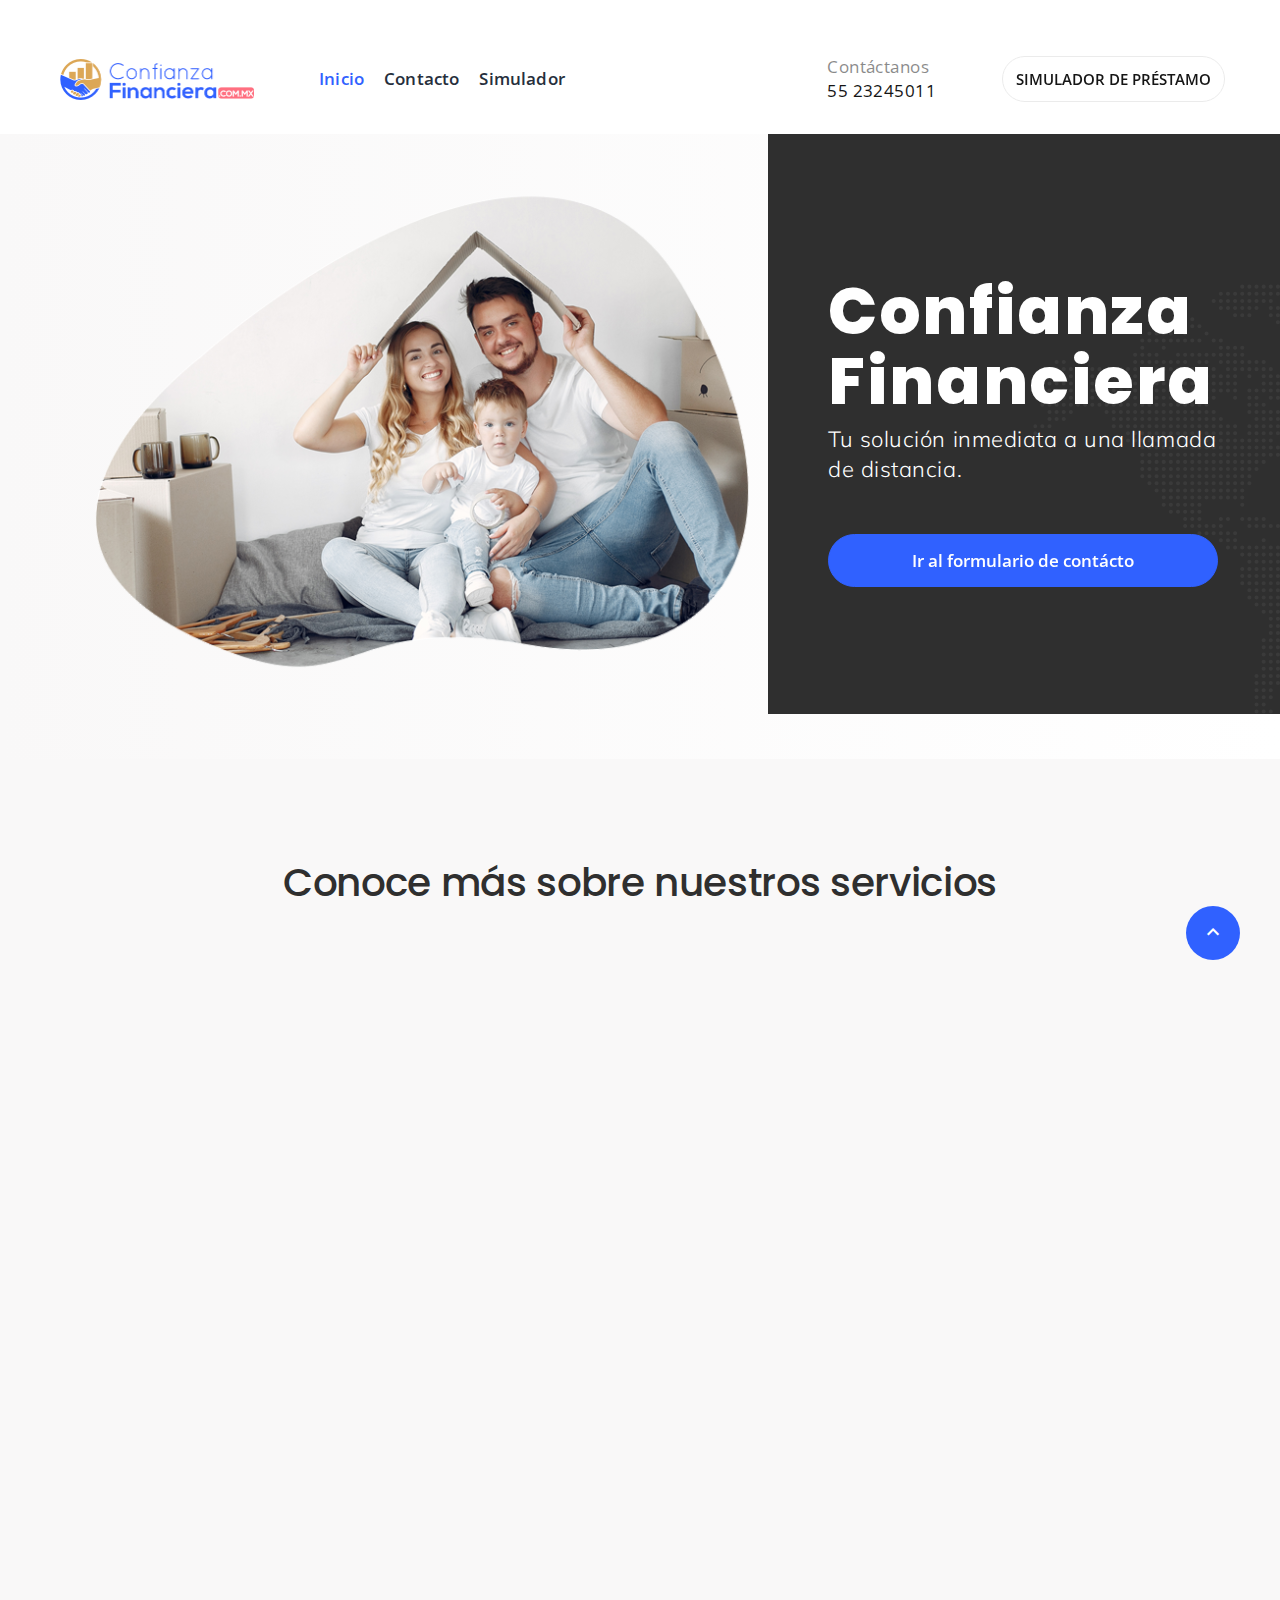
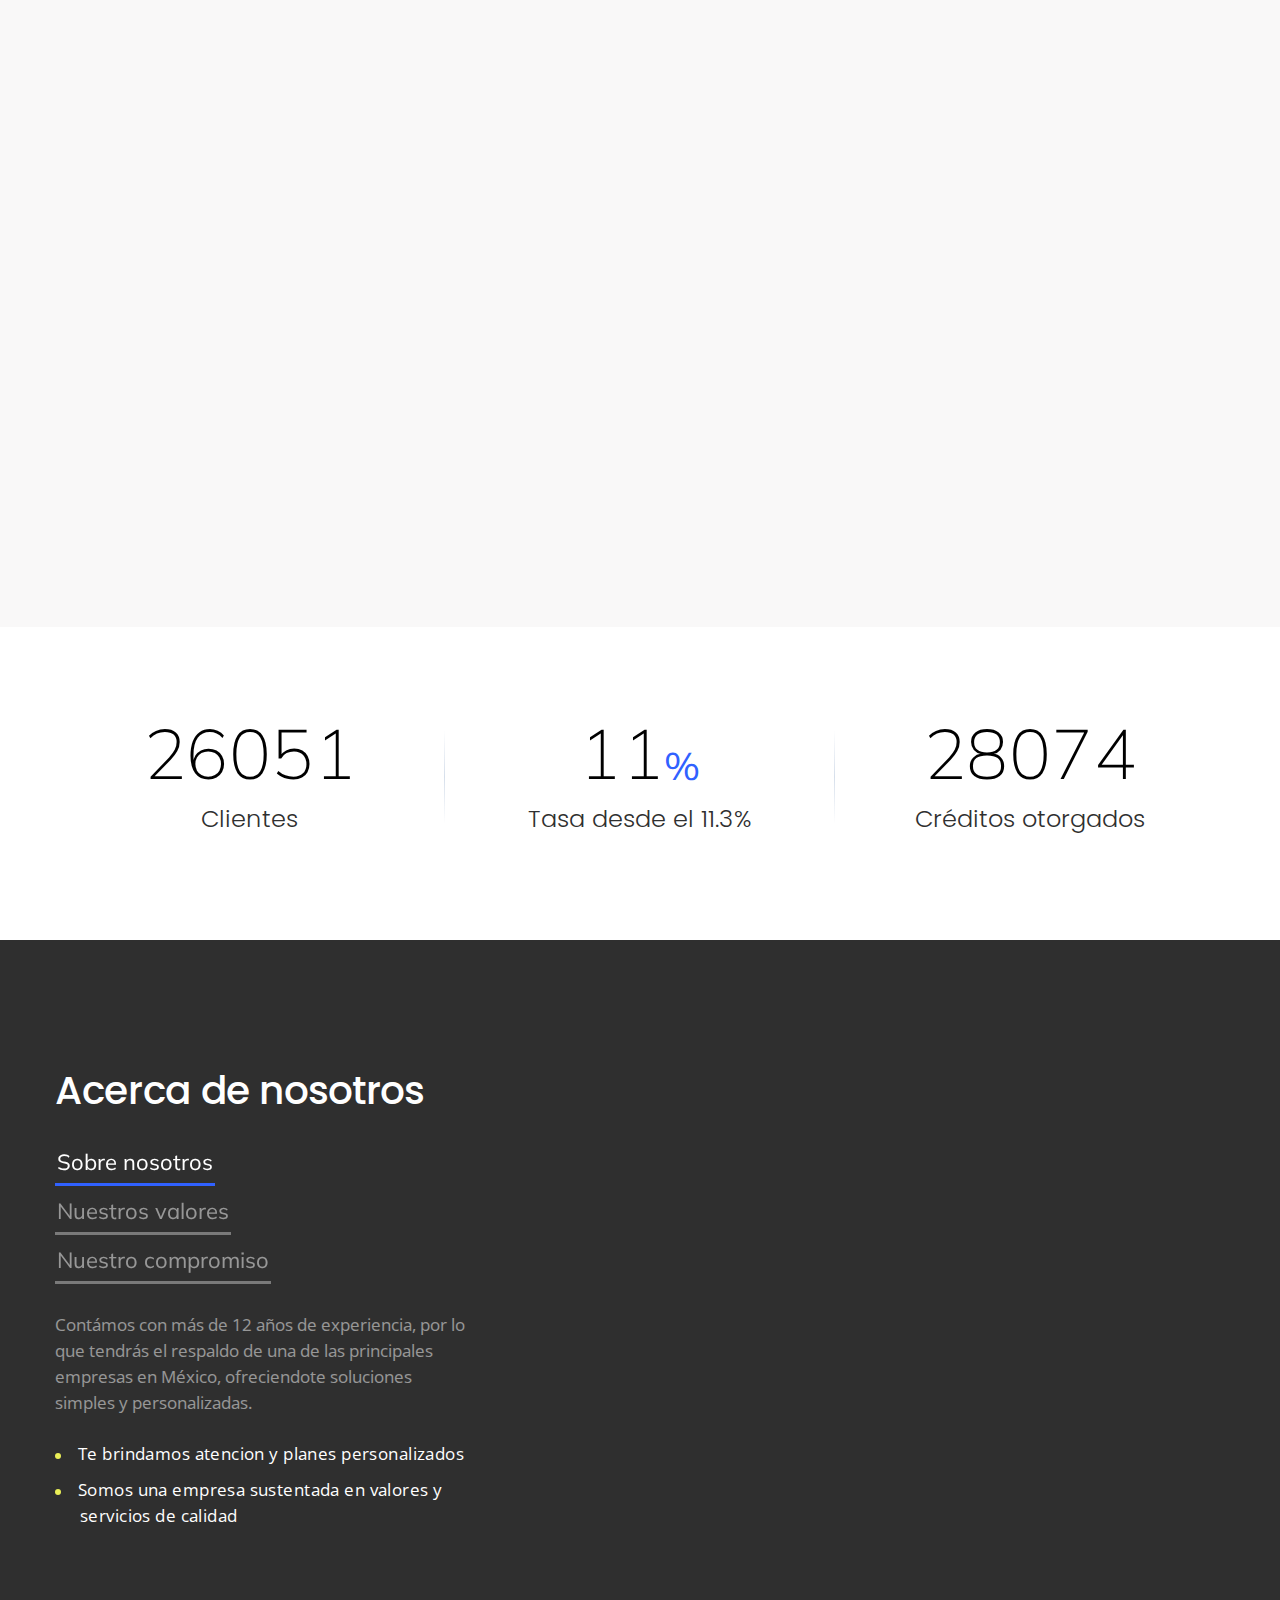
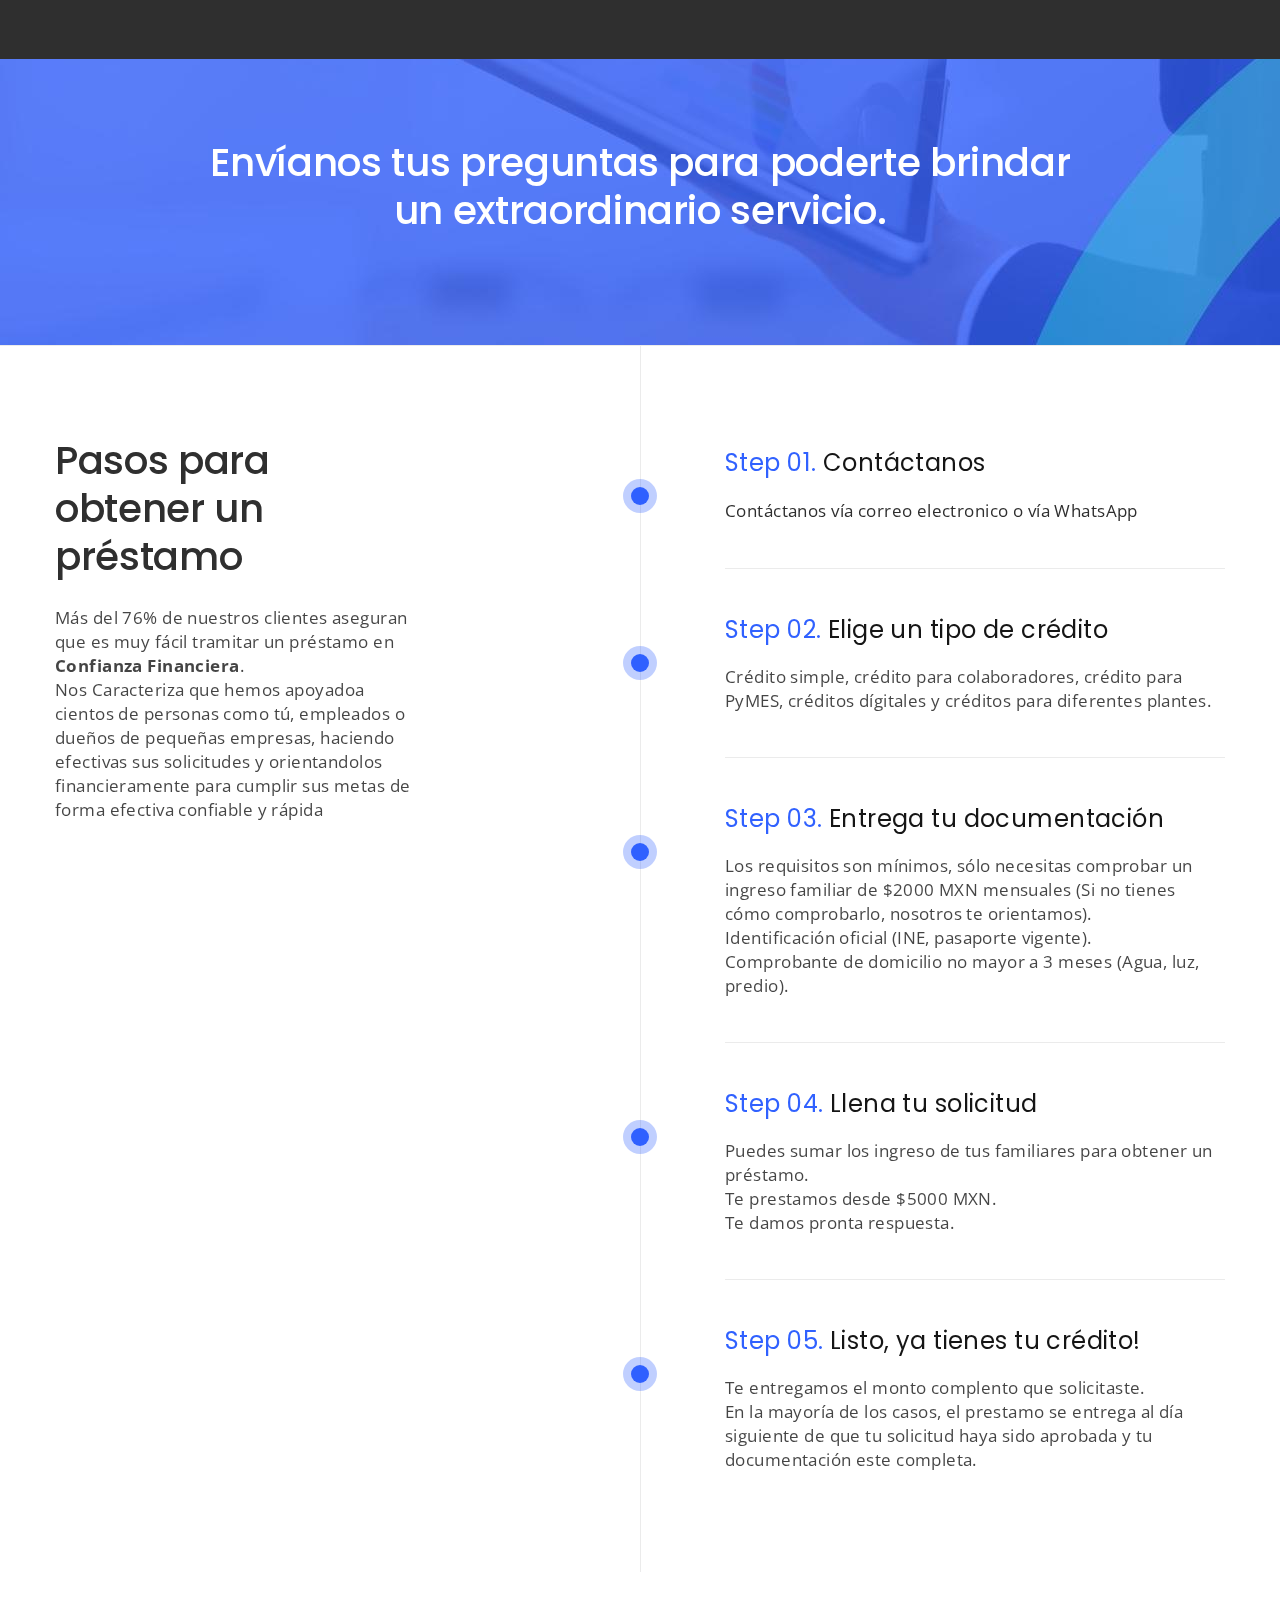
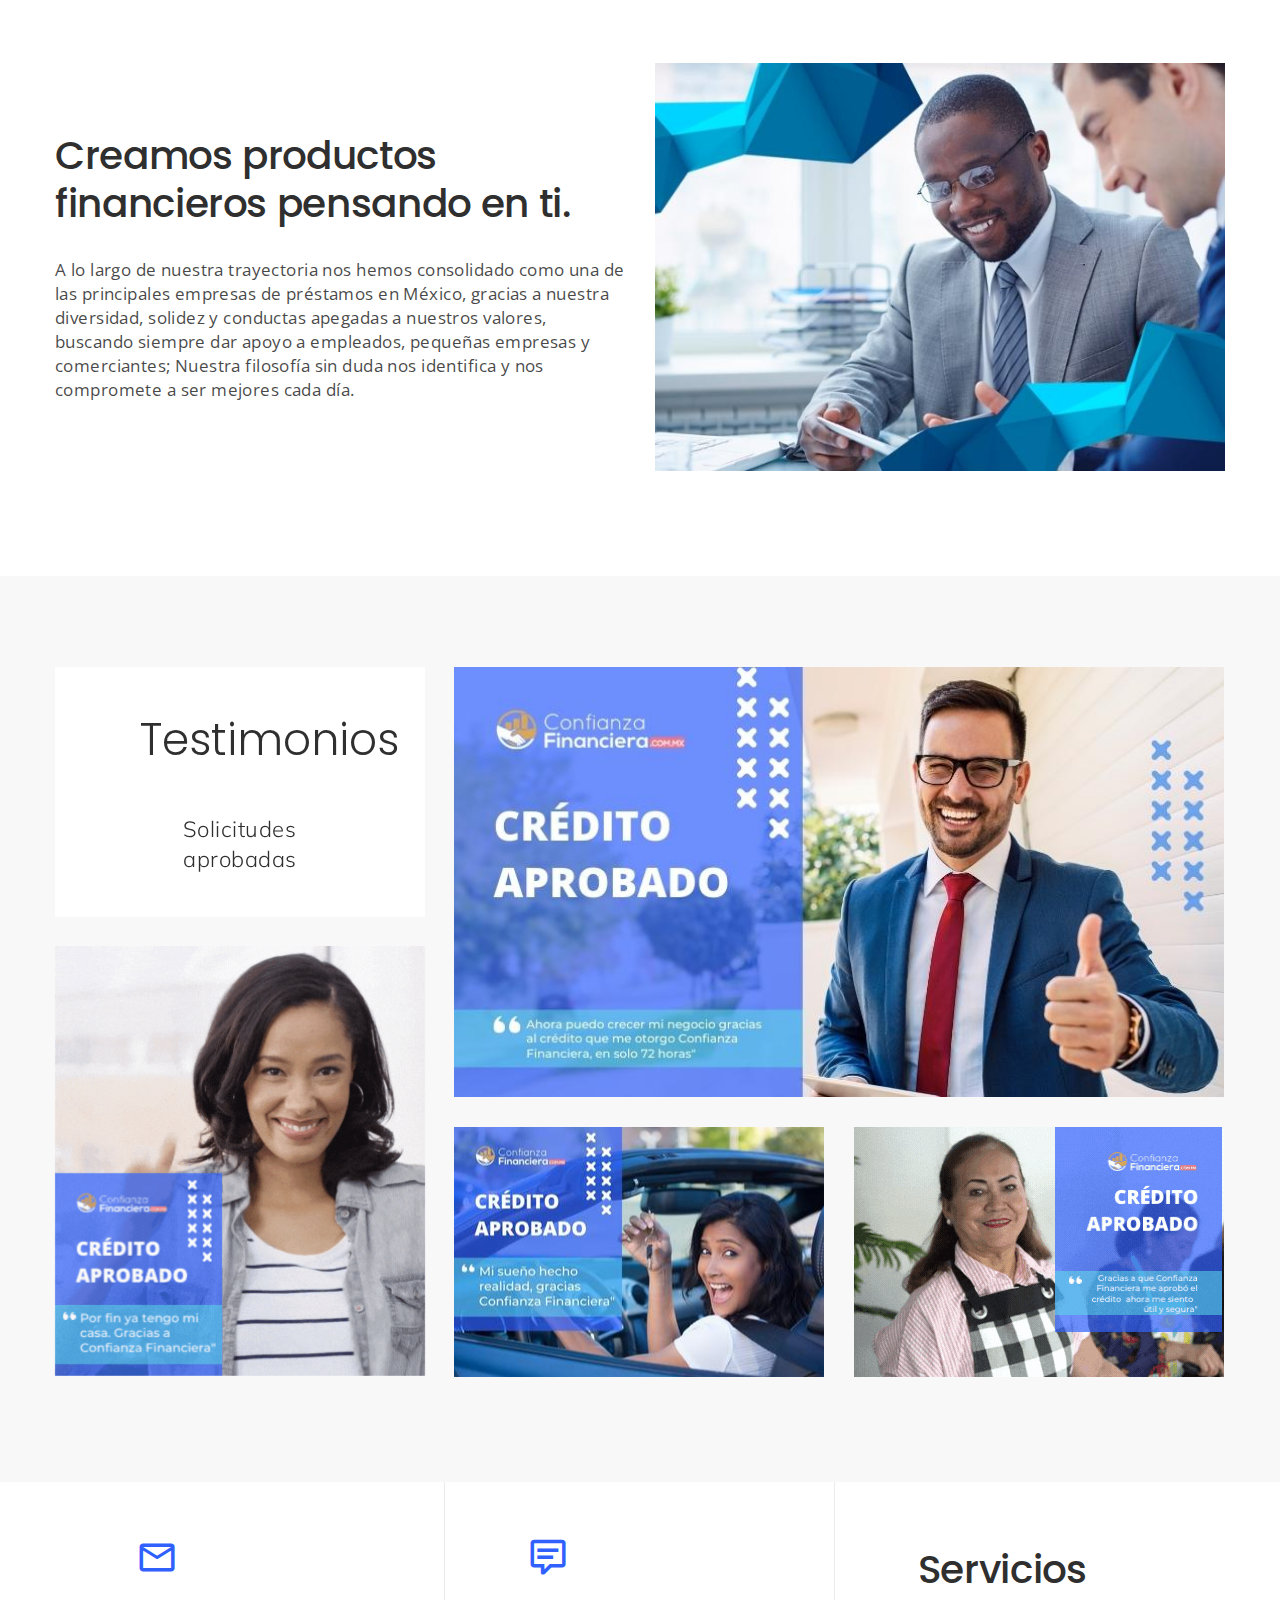
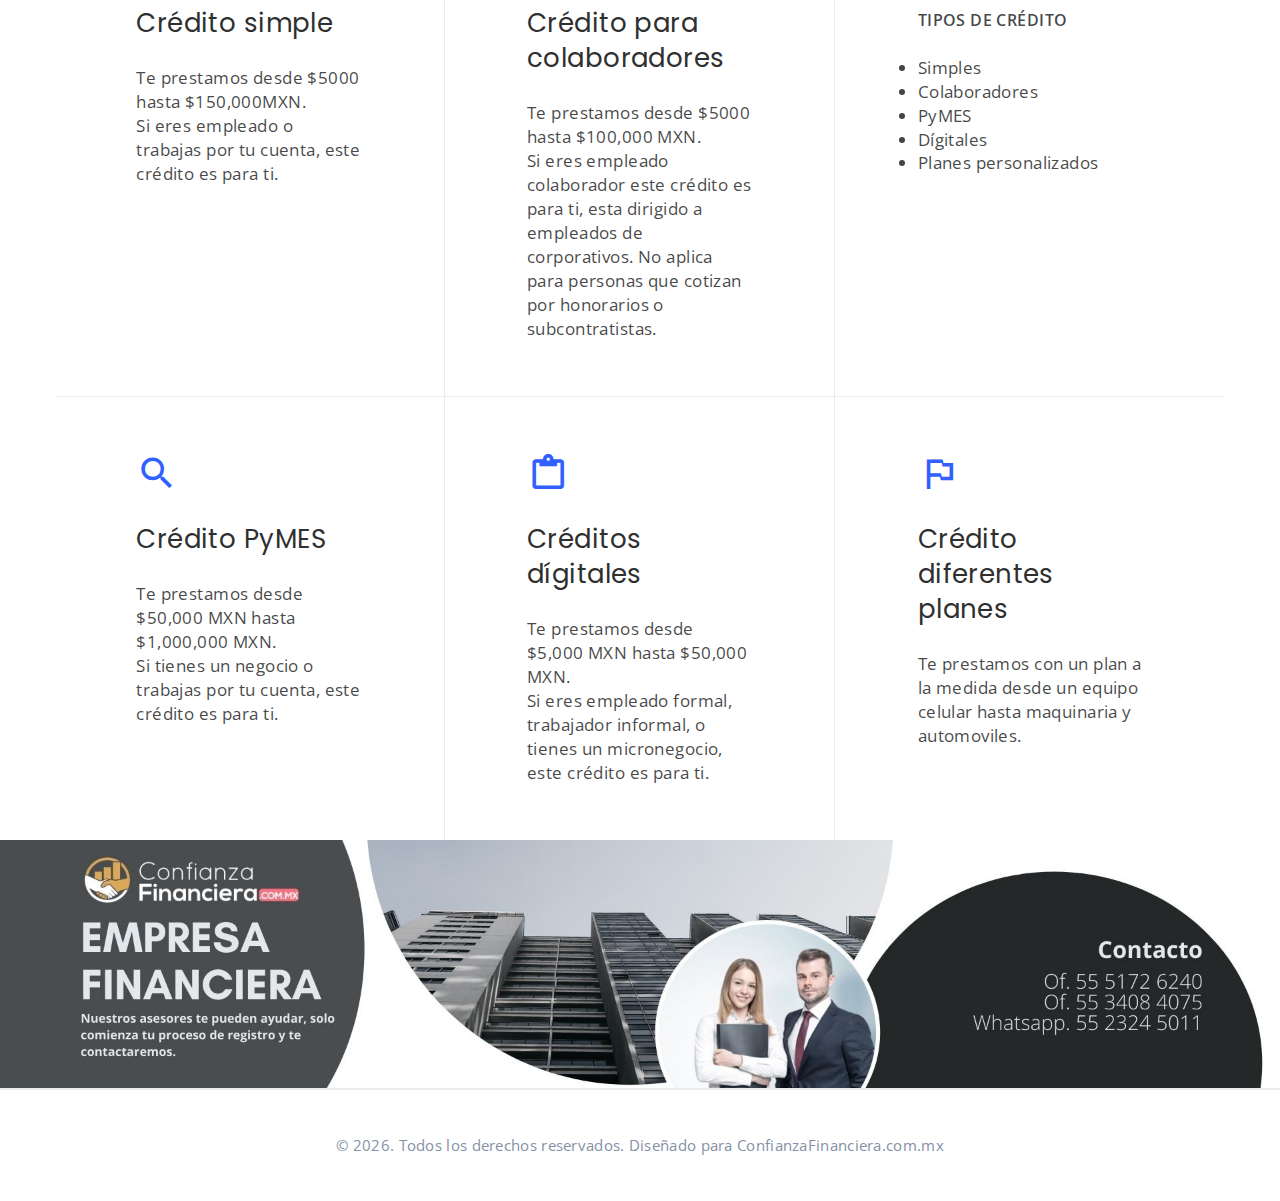
==== commit 622ae2e0: "Update maps and banners" ====
--- a/index.html
+++ b/index.html
@@ -11,6 +11,24 @@
     <link rel="stylesheet" href="css/fonts.css">
     <link rel="stylesheet" href="css/style.css">
     <style>.ie-panel{display: none;background: #212121;padding: 10px 0;box-shadow: 3px 3px 5px 0 rgba(0,0,0,.3);clear: both;text-align:center;position: relative;z-index: 1;} html.ie-10 .ie-panel, html.lt-ie-10 .ie-panel {display: block;}</style>
+        <!-- GetButton.io widget -->
+        <script type="text/javascript">
+          (function () {
+              var options = {
+                  whatsapp: "+525523245011", // WhatsApp number
+                  call: "5534084075", // Call phone number
+                  call_to_action: "¡Hola! ¿Qué tipo de préstamo te interesa?", // Call to action
+                  button_color: "#ff6f80", // Color of button
+                  position: "left", // Position may be 'right' or 'left'
+                  order: "whatsapp,call", // Order of buttons
+              };
+              var proto = document.location.protocol, host = "getbutton.io", url = proto + "//static." + host;
+              var s = document.createElement('script'); s.type = 'text/javascript'; s.async = true; s.src = url + '/widget-send-button/js/init.js';
+              s.onload = function () { WhWidgetSendButton.init(host, proto, options); };
+              var x = document.getElementsByTagName('script')[0]; x.parentNode.insertBefore(s, x);
+               })();
+         </script>
+        <!-- /GetButton.io widget -->
   </head>
   <body>
     <div class="ie-panel"><a href="http://windows.microsoft.com/en-US/internet-explorer/"><img src="images/ie8-panel/warning_bar_0000_us.jpg" height="42" width="820" alt="You are using an outdated browser. For a faster, safer browsing experience, upgrade for free today."></a></div>
@@ -25,7 +43,7 @@
       </div>
     </div>
     <div class="page">
-      <!-- Page Header--><a class="banner banner-top" href="https://www.templatemonster.com/website-templates/monstroid2.html" target="_blank"><img src="images/monstroid.jpg" alt="" height="0"/></a>
+      <!-- Page Header--><a class="banner banner-top" href="https://api.whatsapp.com/send?phone=+525523245011" target="_blank"><img src="images/monstroid.gif" alt="" height="0"/></a>
       <header class="section page-header">
         <!-- RD Navbar-->
         <div class="rd-navbar-wrap">
@@ -65,15 +83,11 @@
           <div class="box-custom-2 bg-accent">
             <div class="box-custom-2-bg bg-gray-900"><img class="map-image" src="images/world-map-light.svg" alt=""></div>
             <div class="box-custom-2-inner">
-              <h2 class="wow fadeIn">Obten un préstamo personal</h2>
-              <h4 class="text-default wow fadeIn" data-wow-delay=".2s">¡Solicita tu pre-aprovación ahora!</h4>
+              <h1 class="wow fadeIn">Confianza Financiera</h1>
+              <h4 class="text-default wow fadeIn" data-wow-delay=".2s">Tu solución inmediata a una llamada de distancia.</h4>
               <form class="rd-form rd-mailform form-shadow block-11 ot50" data-form-output="form-output-global" data-form-type="subscribe" method="post" action="bat/rd-mailform.php">
                 <div class="form-wrap">
-                  <input class="form-input text-center" id="subscribe-form-email" type="email" name="email" data-constraints="@Email @Required">
-                  <label class="form-label text-center" for="subscribe-form-email">Your E-mail</label>
-                </div>
-                <div class="form-button">
-                  <button class="button button-block button-primary button-winona" type="submit">Get Checklist</button>
+                  <button class="button button-block button-primary button-winona"  type="submit"">Ir al formulario de contácto</button>
                 </div>
               </form>
             </div>
@@ -193,9 +207,9 @@
               <!-- Counter Classic-->
               <article class="counter-classic">
                 <div class="counter-classic-main">
-                  <div class="counter">38</div><span class="small text-primary">%</span>
-                </div>
-                <h4 class="counter-classic-title">Tasa promedio</h4>
+                  <div class="counter">11</div><span class="small text-primary">%</span>
+                </div>
+                <h4 class="counter-classic-title">Tasa desde el 11.3%</h4>
               </article>
             </div>
             <div class="layout-bordered-1-item">
@@ -348,15 +362,9 @@
         <div class="container">
           <div class="row row-50 align-items-center">
             <div class="col-lg-6">
-              <h3>We're a passionate team of marketing experts</h3>
-              <p>Ei sumo eruditi sadipscing nec, scripta epicurei ut eam. Duo ut fastidii platonem, eu soleat salutandi neglegentur est. Erant harum malorum eum ne, his ut scaevola consectetuer, duo ex suavitate liberavisse. Has brute graecis an, quis docendi ad ius.</p>
+              <h3>Creamos productos financieros pensando en ti.</h3>
+              <p>A lo largo de nuestra trayectoria nos hemos consolidado como una de las principales empresas de préstamos en México, gracias a nuestra diversidad, solidez y conductas apegadas a nuestros valores, buscando siempre dar apoyo a empleados, pequeñas empresas y comerciantes; Nuestra filosofía sin duda nos identifica y nos compromete a ser mejores cada día.</p>
               <!-- Quote Light-->
-              <blockquote class="quote-light quote-light_1">
-                <div class="quote-light-mark linearicons-quote-open"></div>
-                <div class="quote-light-text">
-                  <p>Lorem ipsum dolor sit amet, consectetur adipiscing elit. Pellentesque placerat eros ac finibus congue. Integer consectetur, lorem nec</p>
-                </div>
-              </blockquote>
             </div>
             <div class="col-lg-6"><img src="images/about-1-635x455.png" alt="" width="635" height="455"/>
             </div>
--- a/css/style.css
+++ b/css/style.css
@@ -10118,6 +10118,11 @@
 
 .map-image {
 	opacity: .14;
+	position: flex;
+}
+
+.fondomap{
+
 }
 
 .map-marker {
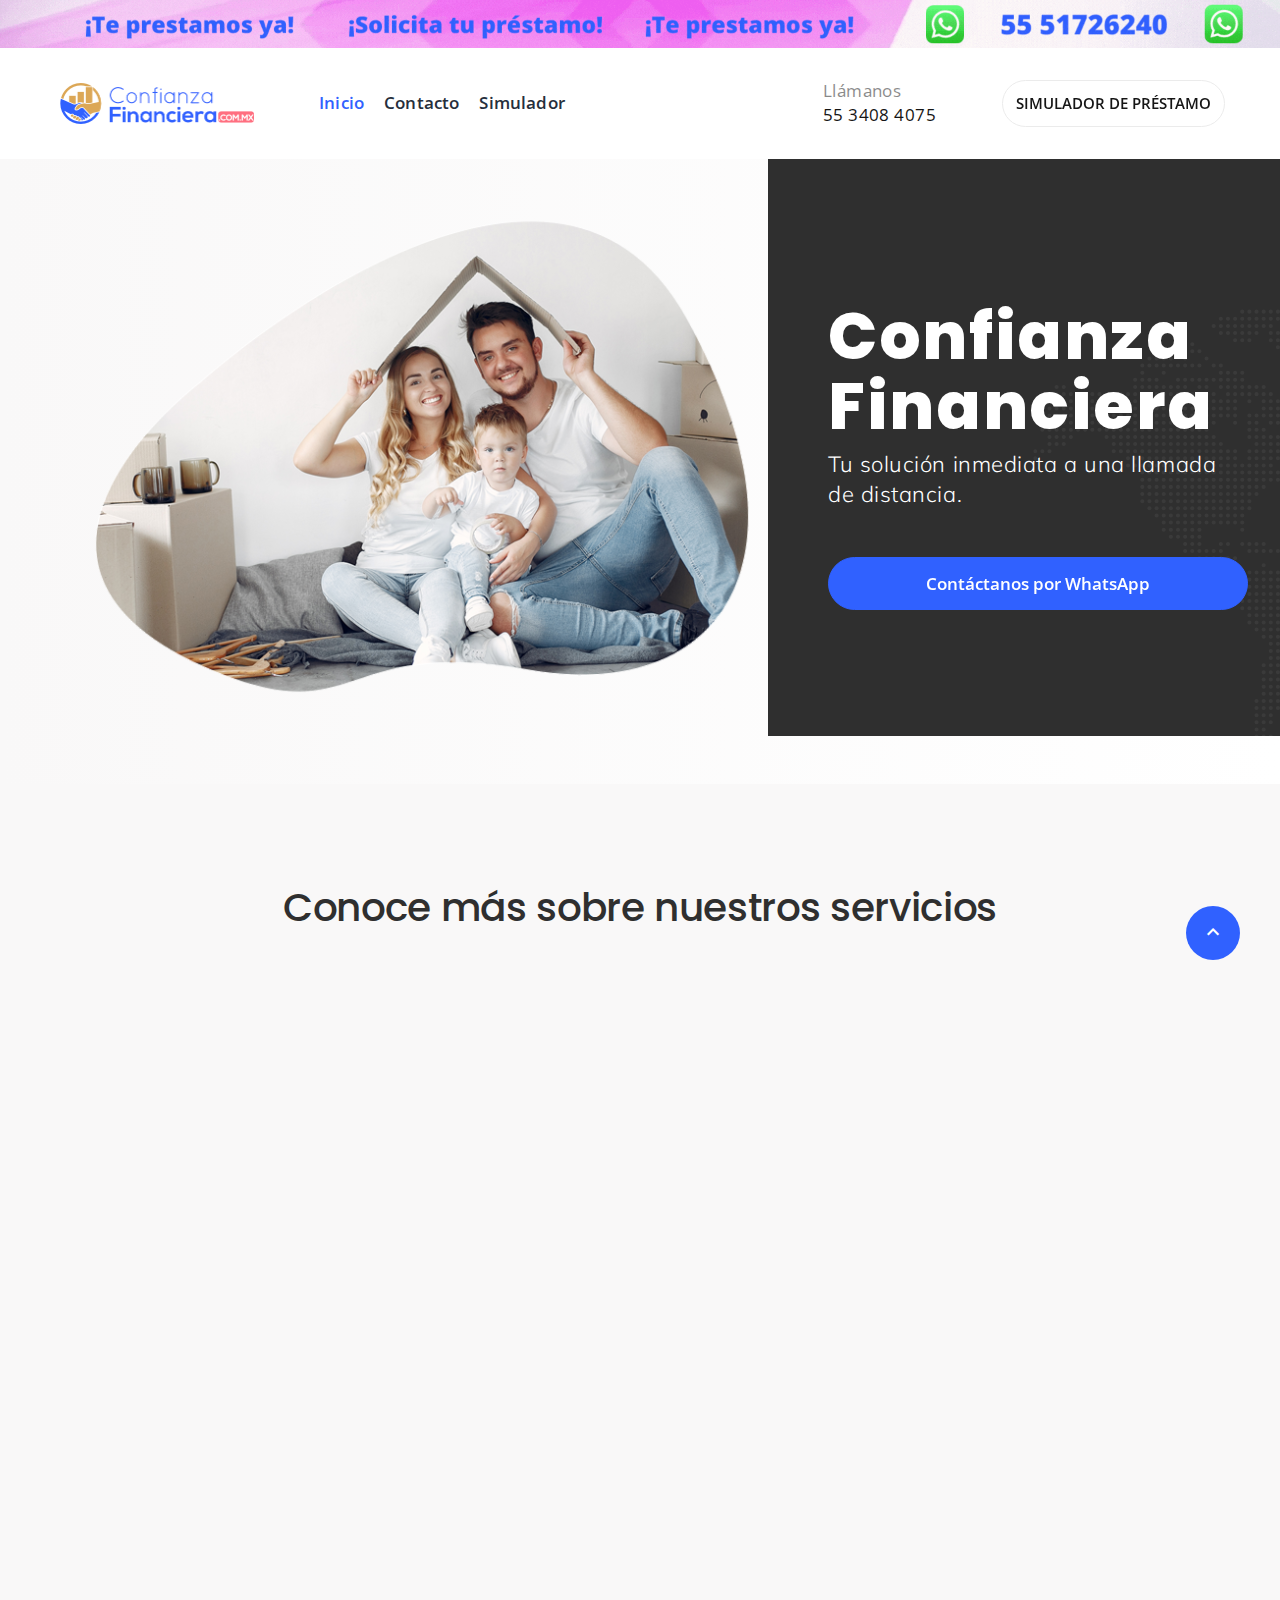
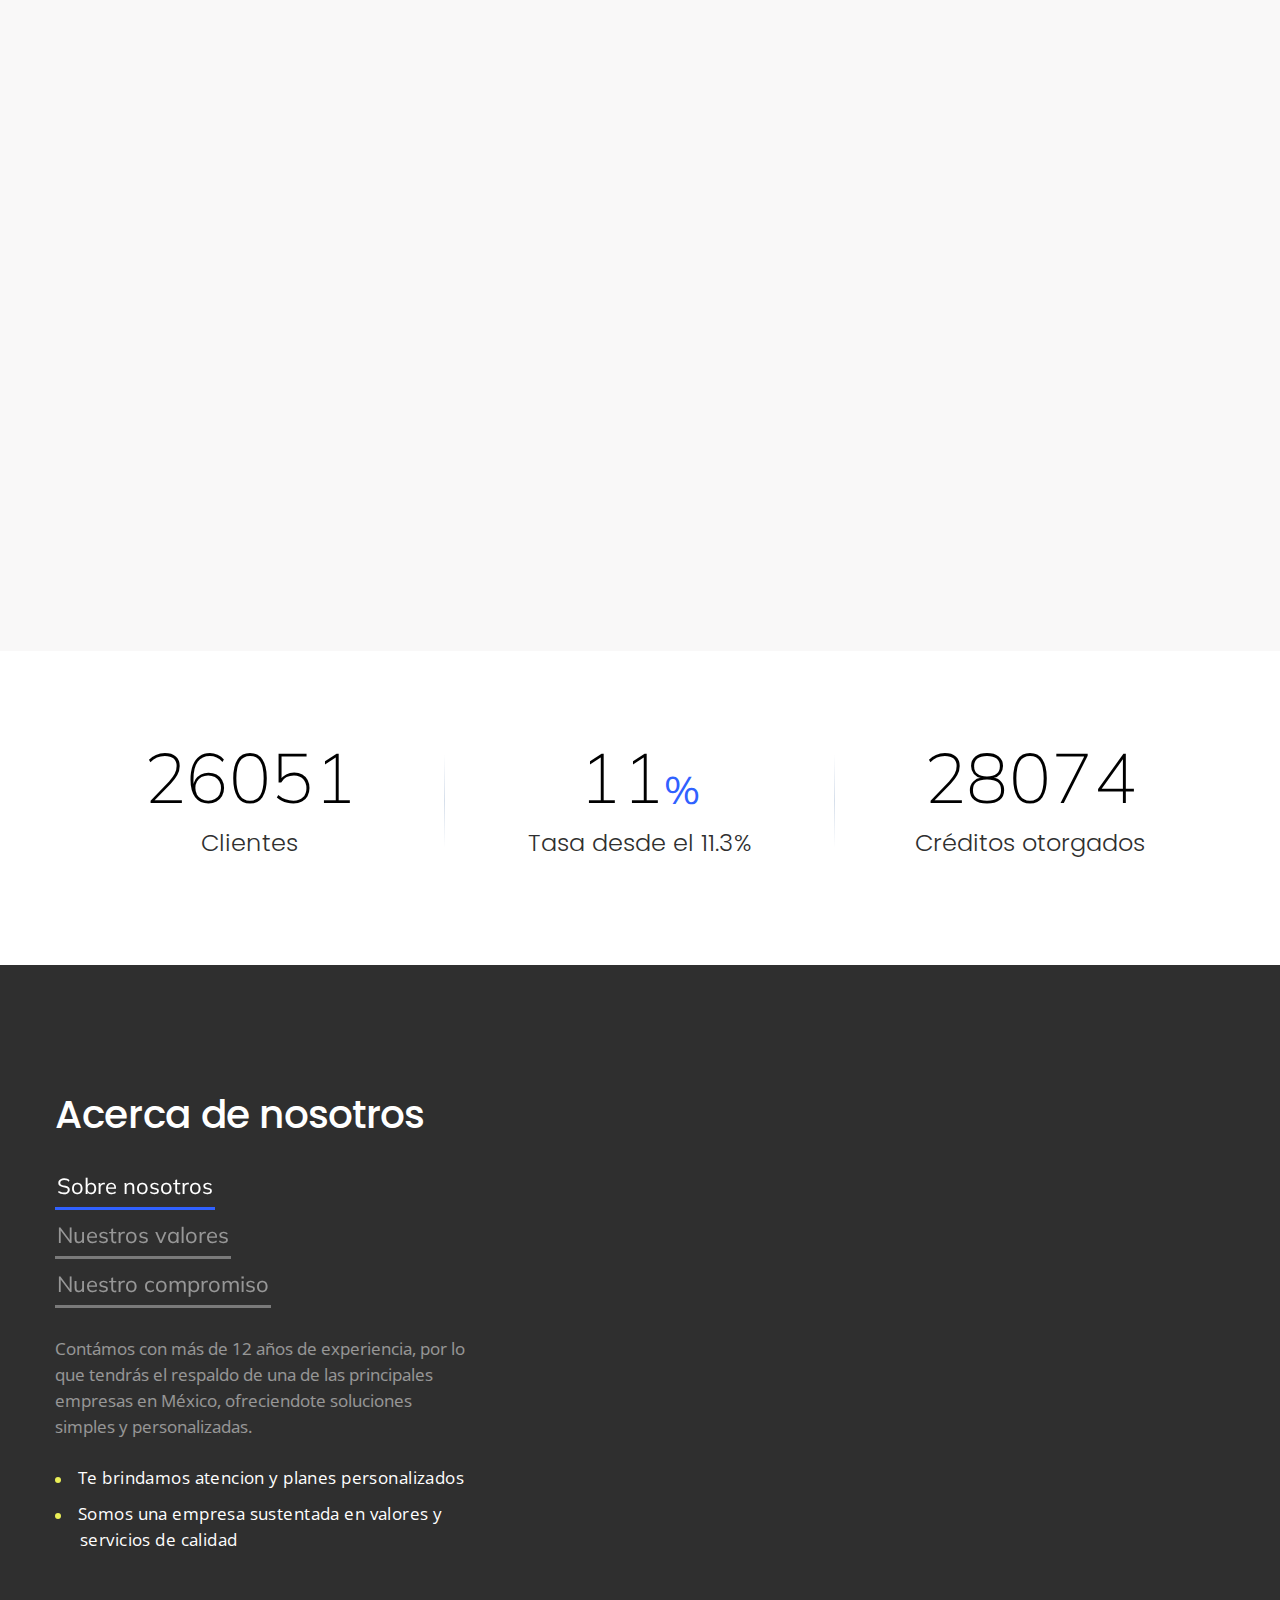
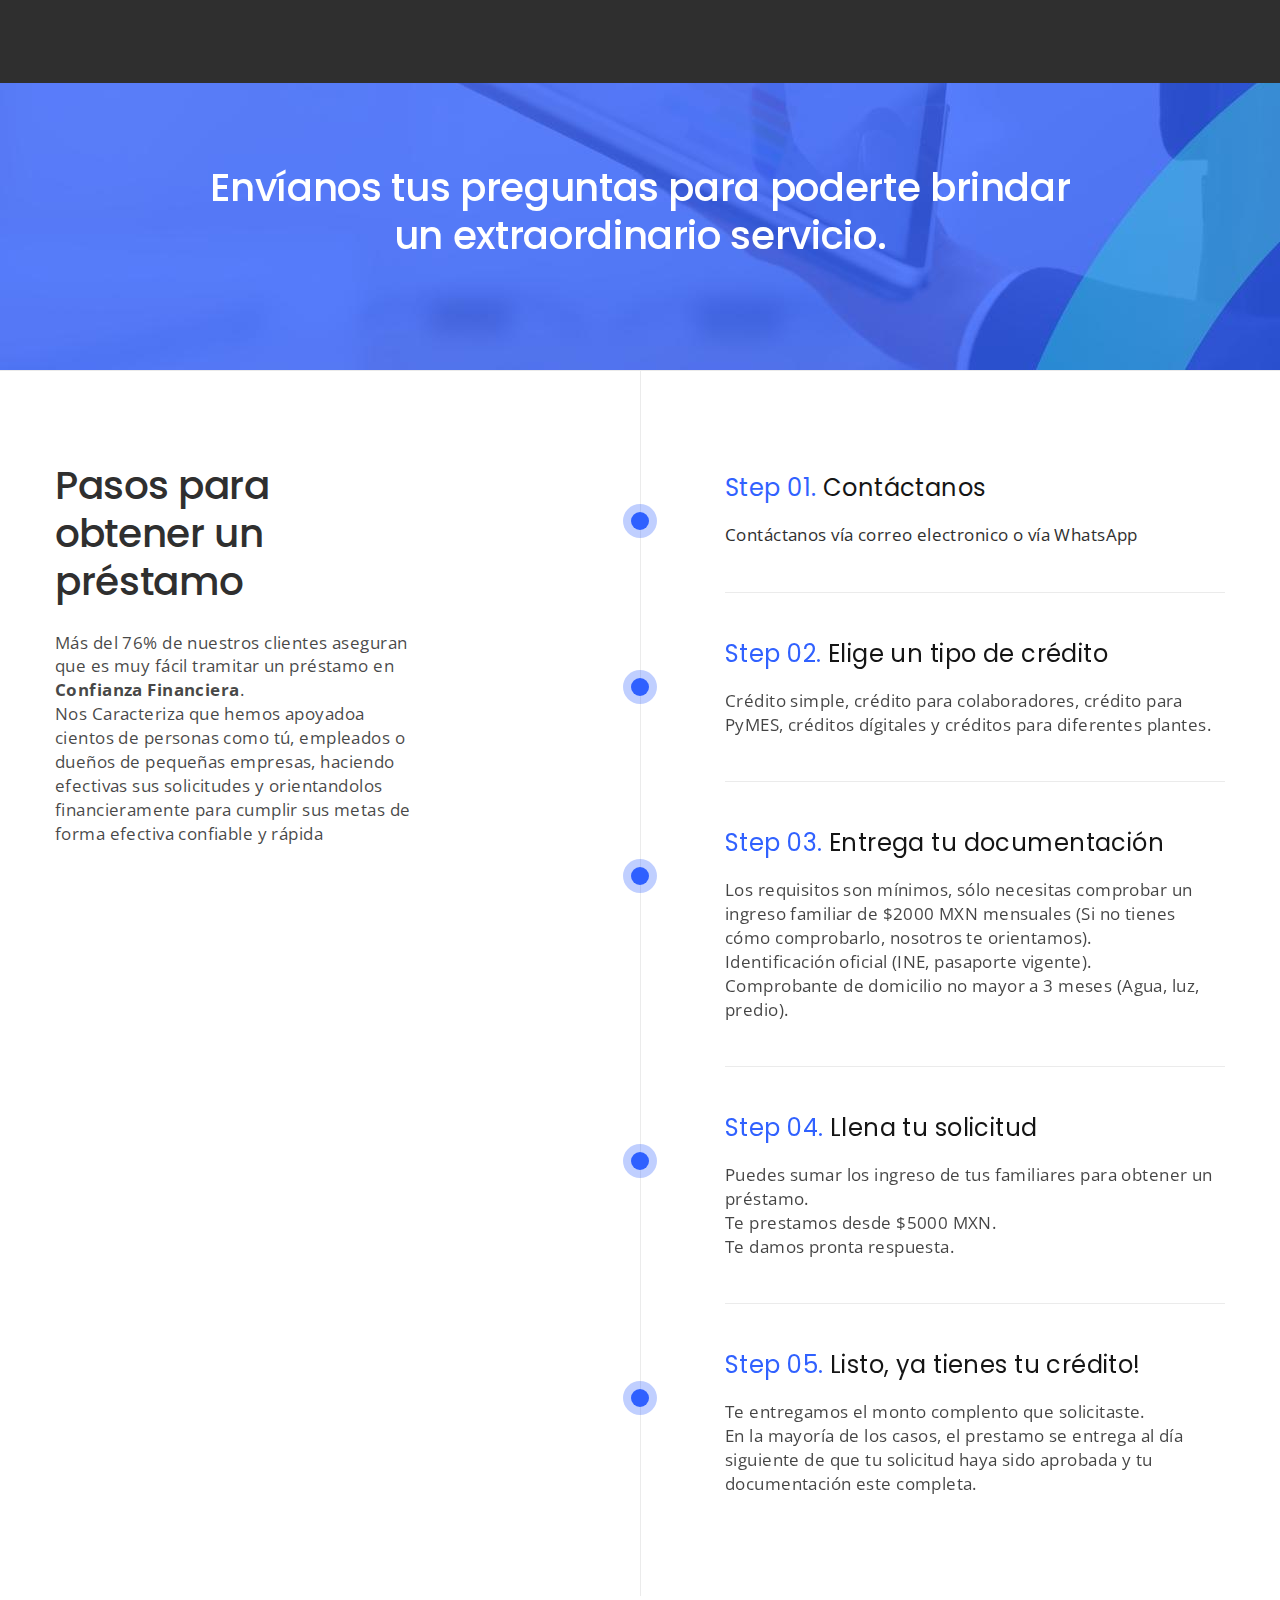
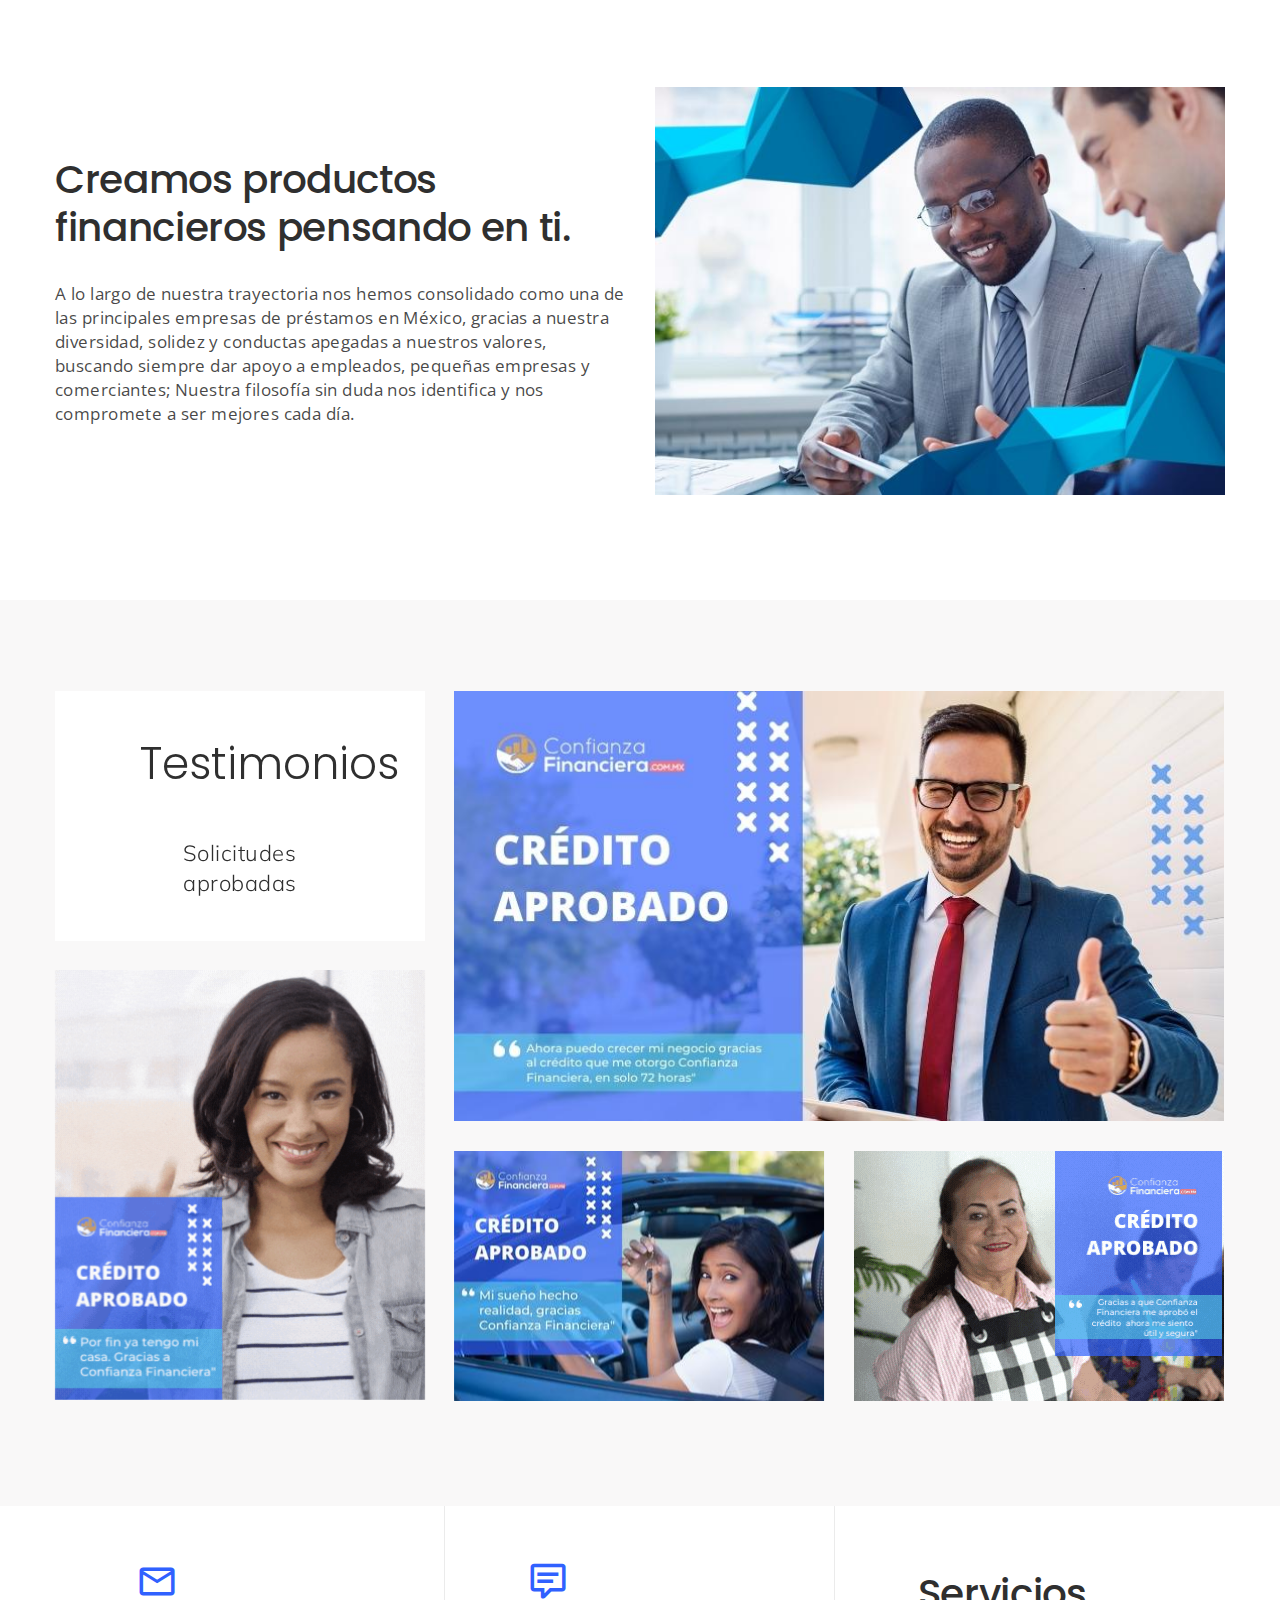
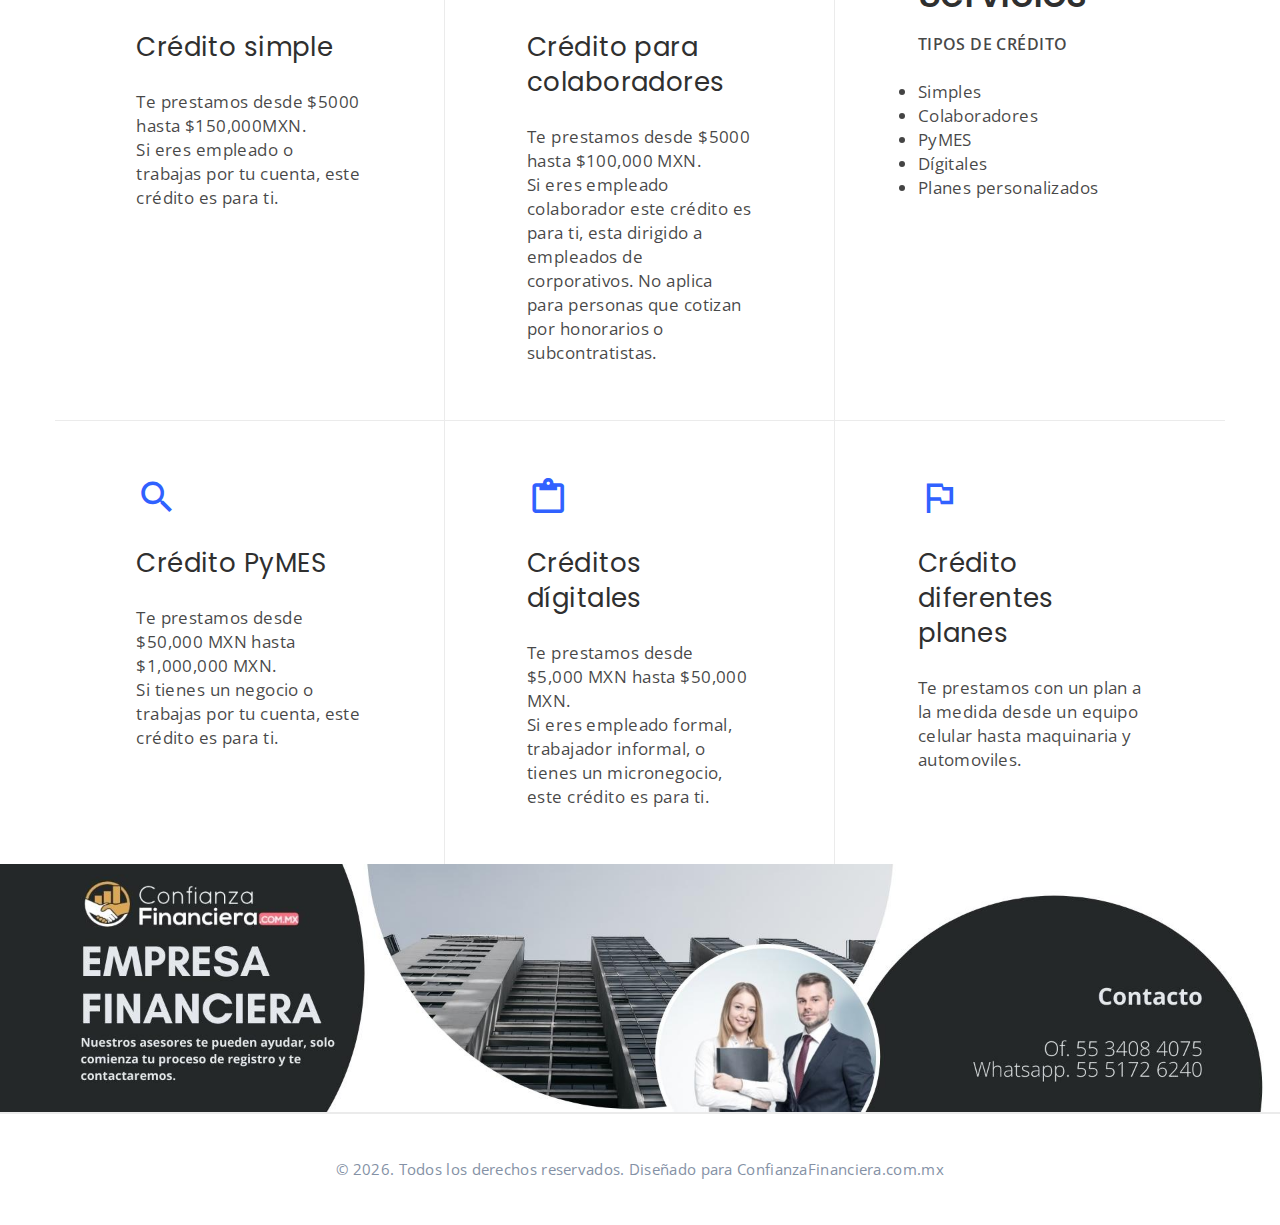
==== commit 7c3cbcb9: "add responsive" ====
--- a/index.html
+++ b/index.html
@@ -15,7 +15,7 @@
         <script type="text/javascript">
           (function () {
               var options = {
-                  whatsapp: "+525523245011", // WhatsApp number
+                  whatsapp: "+525551726240", // WhatsApp number
                   call: "5534084075", // Call phone number
                   call_to_action: "¡Hola! ¿Qué tipo de préstamo te interesa?", // Call to action
                   button_color: "#ff6f80", // Color of button
@@ -43,7 +43,7 @@
       </div>
     </div>
     <div class="page">
-      <!-- Page Header--><a class="banner banner-top" href="https://api.whatsapp.com/send?phone=+525523245011" target="_blank"><img src="images/monstroid.gif" alt="" height="0"/></a>
+      <!-- Page Header--><a class="banner banner-top" href="https://api.whatsapp.com/send?phone=+525551726240" target="_blank"><img src="images/monstroid.gif" alt="" height="0"/></a>
       <header class="section page-header">
         <!-- RD Navbar-->
         <div class="rd-navbar-wrap">
@@ -67,7 +67,7 @@
                   </li>
                 </ul>
                 <div class="rd-navbar-tel">
-                  <p>Contáctanos</p><a href="tel:#">55 23245011</a>
+                  <p>Llámanos</p><a href="tel:5534084075">55 3408 4075</a><br>
                 </div>
               </div>
               <div class="rd-navbar-element"><a class="button button-sm button-default-outline button-winona" href="prestamos.html">SIMULADOR DE PRÉSTAMO</a>
@@ -84,10 +84,10 @@
             <div class="box-custom-2-bg bg-gray-900"><img class="map-image" src="images/world-map-light.svg" alt=""></div>
             <div class="box-custom-2-inner">
               <h1 class="wow fadeIn">Confianza Financiera</h1>
-              <h4 class="text-default wow fadeIn" data-wow-delay=".2s">Tu solución inmediata a una llamada de distancia.</h4>
-              <form class="rd-form rd-mailform form-shadow block-11 ot50" data-form-output="form-output-global" data-form-type="subscribe" method="post" action="bat/rd-mailform.php">
+              <h4 class="text-default wow fadeIn" data-wow-delay=".2s">Tu solución inmediata a una llamada de distancia.</h4><br><br>
+              <form action= "https://acortar.link/fdUmKl">
                 <div class="form-wrap">
-                  <button class="button button-block button-primary button-winona"  type="submit"">Ir al formulario de contácto</button>
+                  <button class="button button-block button-primary button-winona"  type="submit">Contáctanos por WhatsApp</button>
                 </div>
               </form>
             </div>
--- a/css/style.css
+++ b/css/style.css
@@ -18611,3 +18611,5 @@
 		display: none;
 	}
 }
+
+
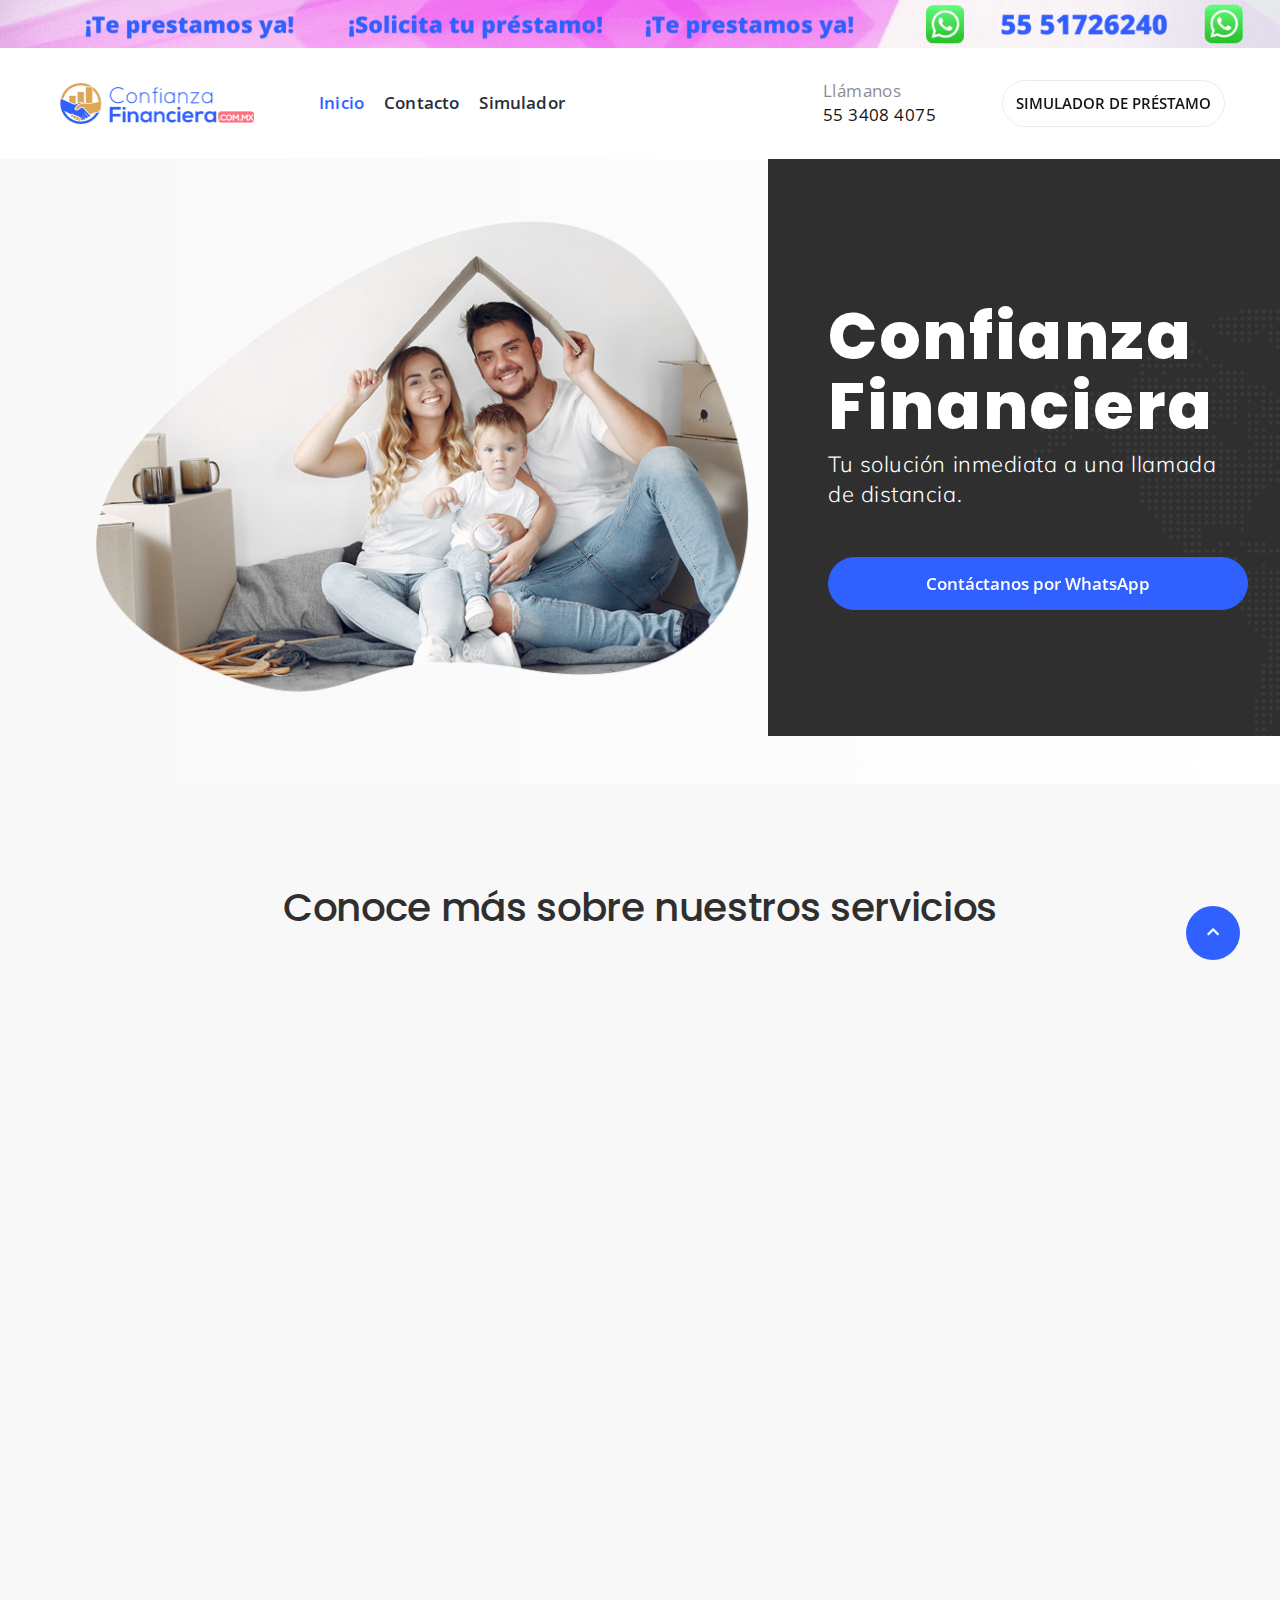
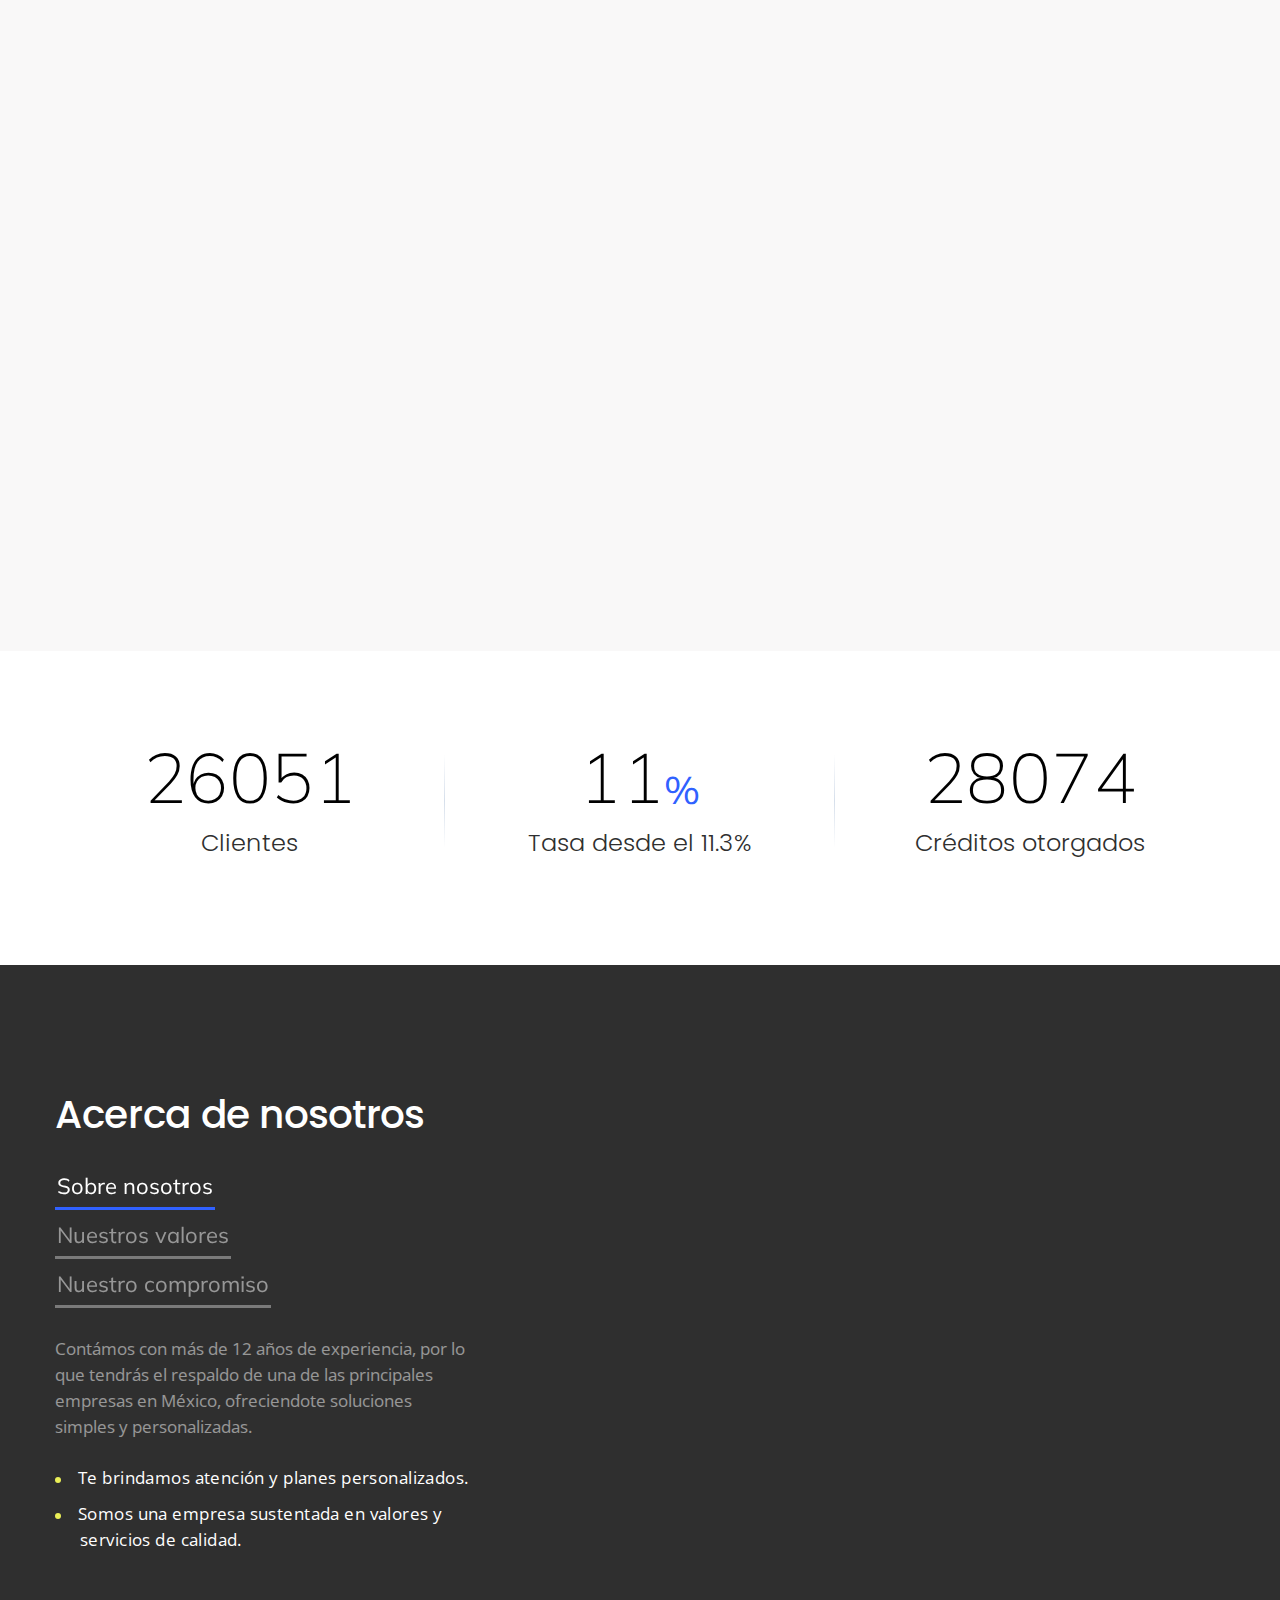
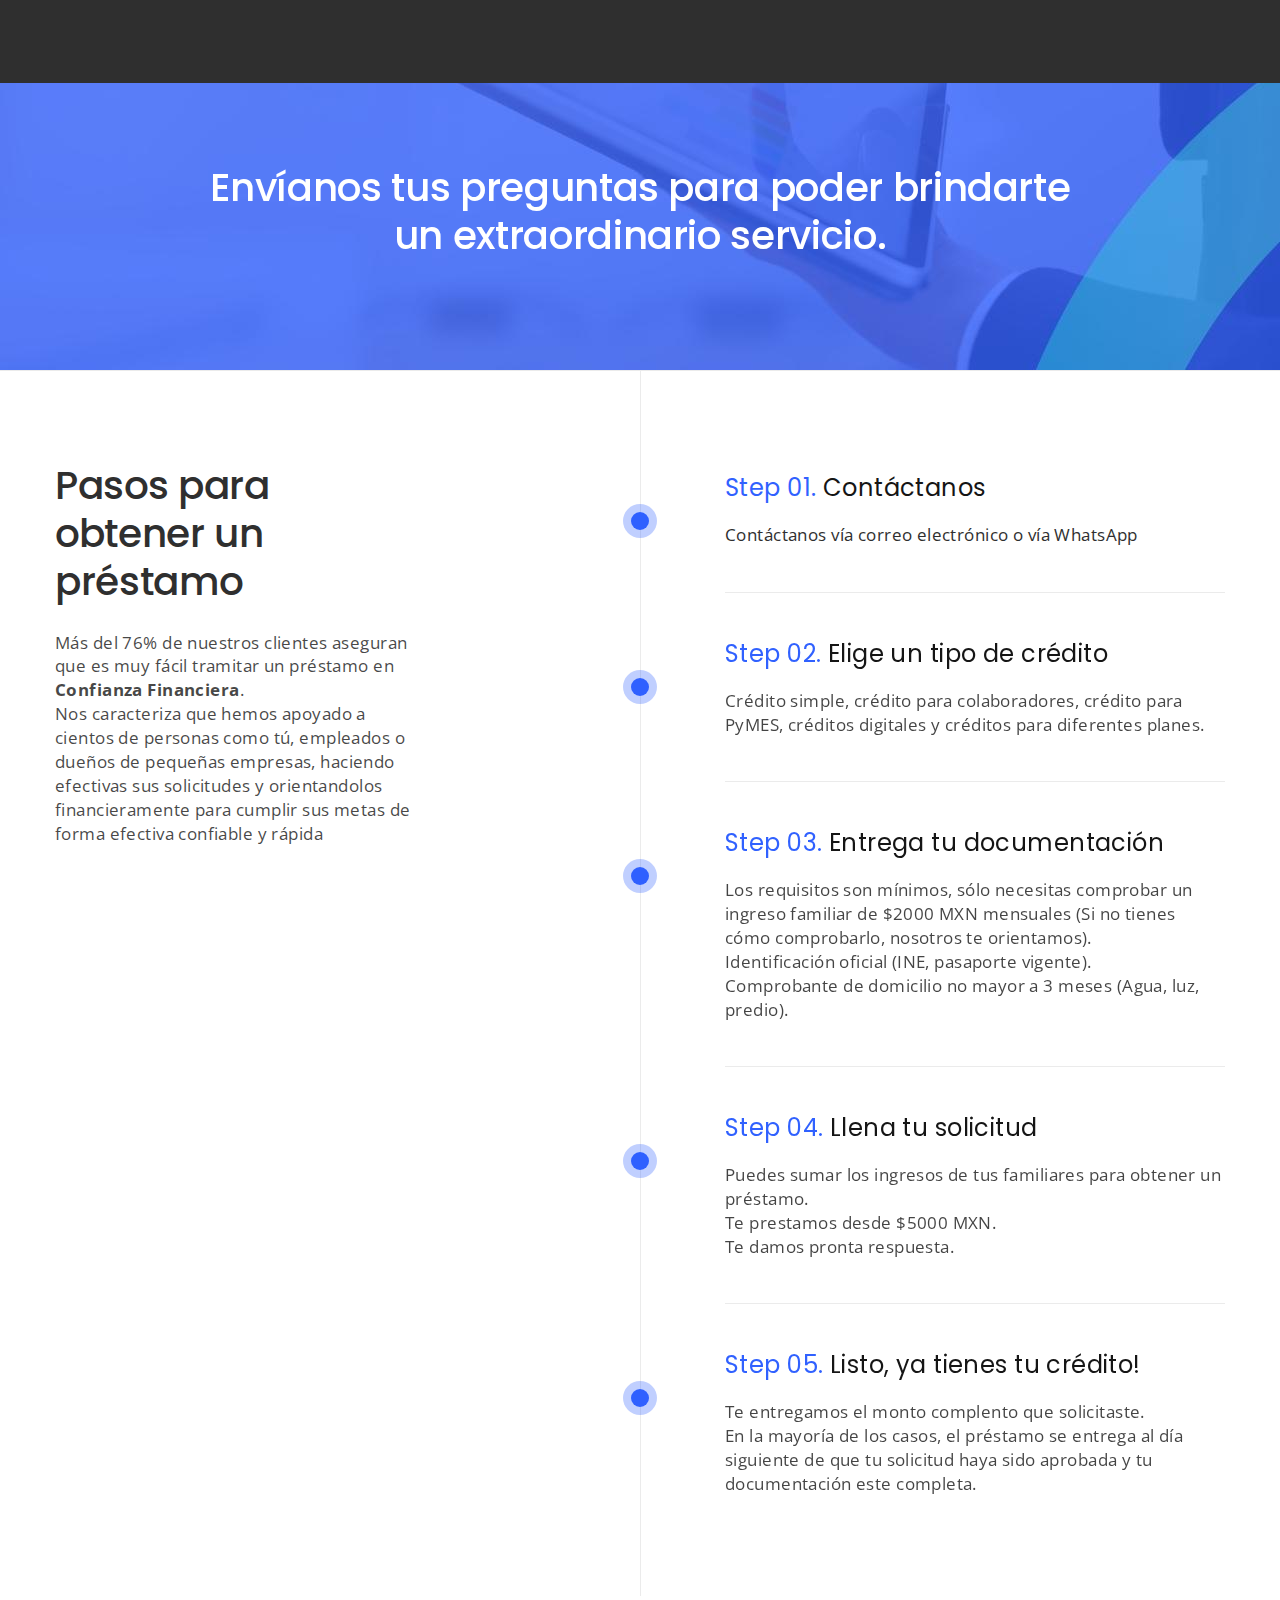
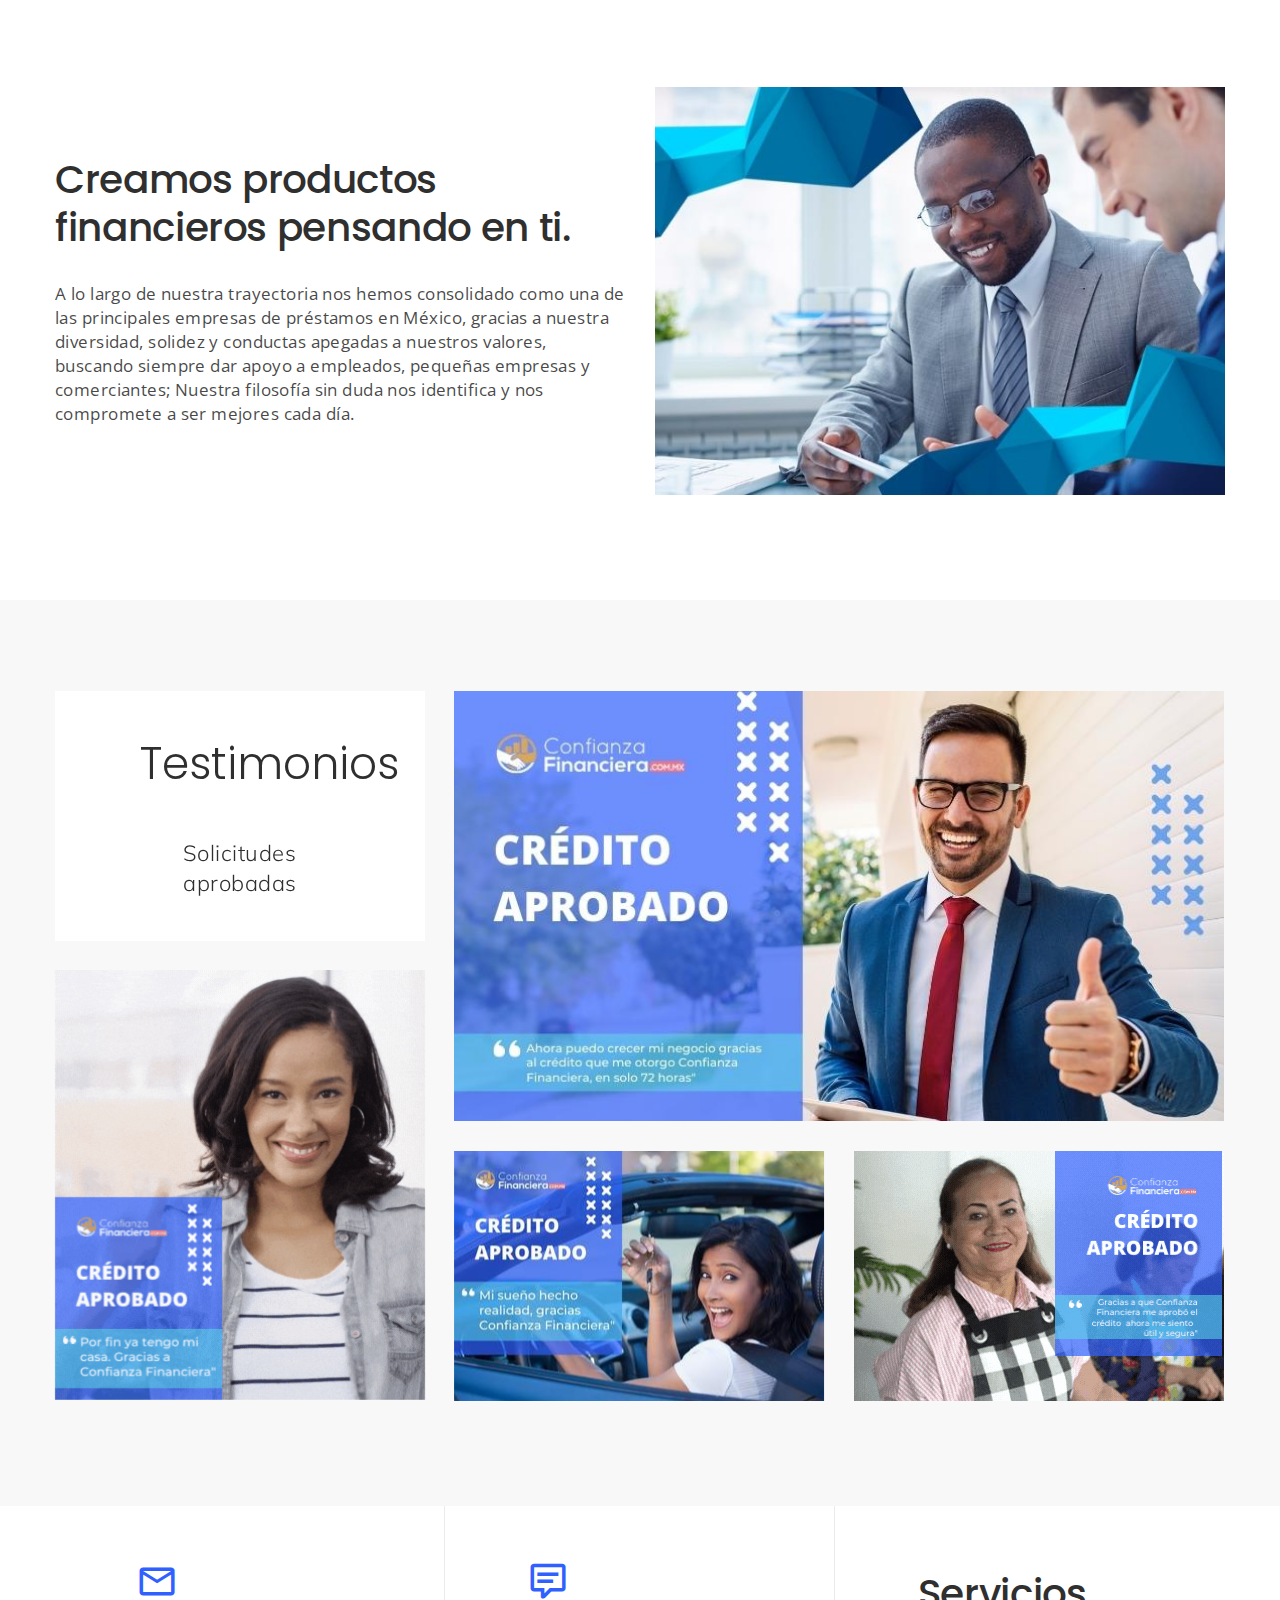
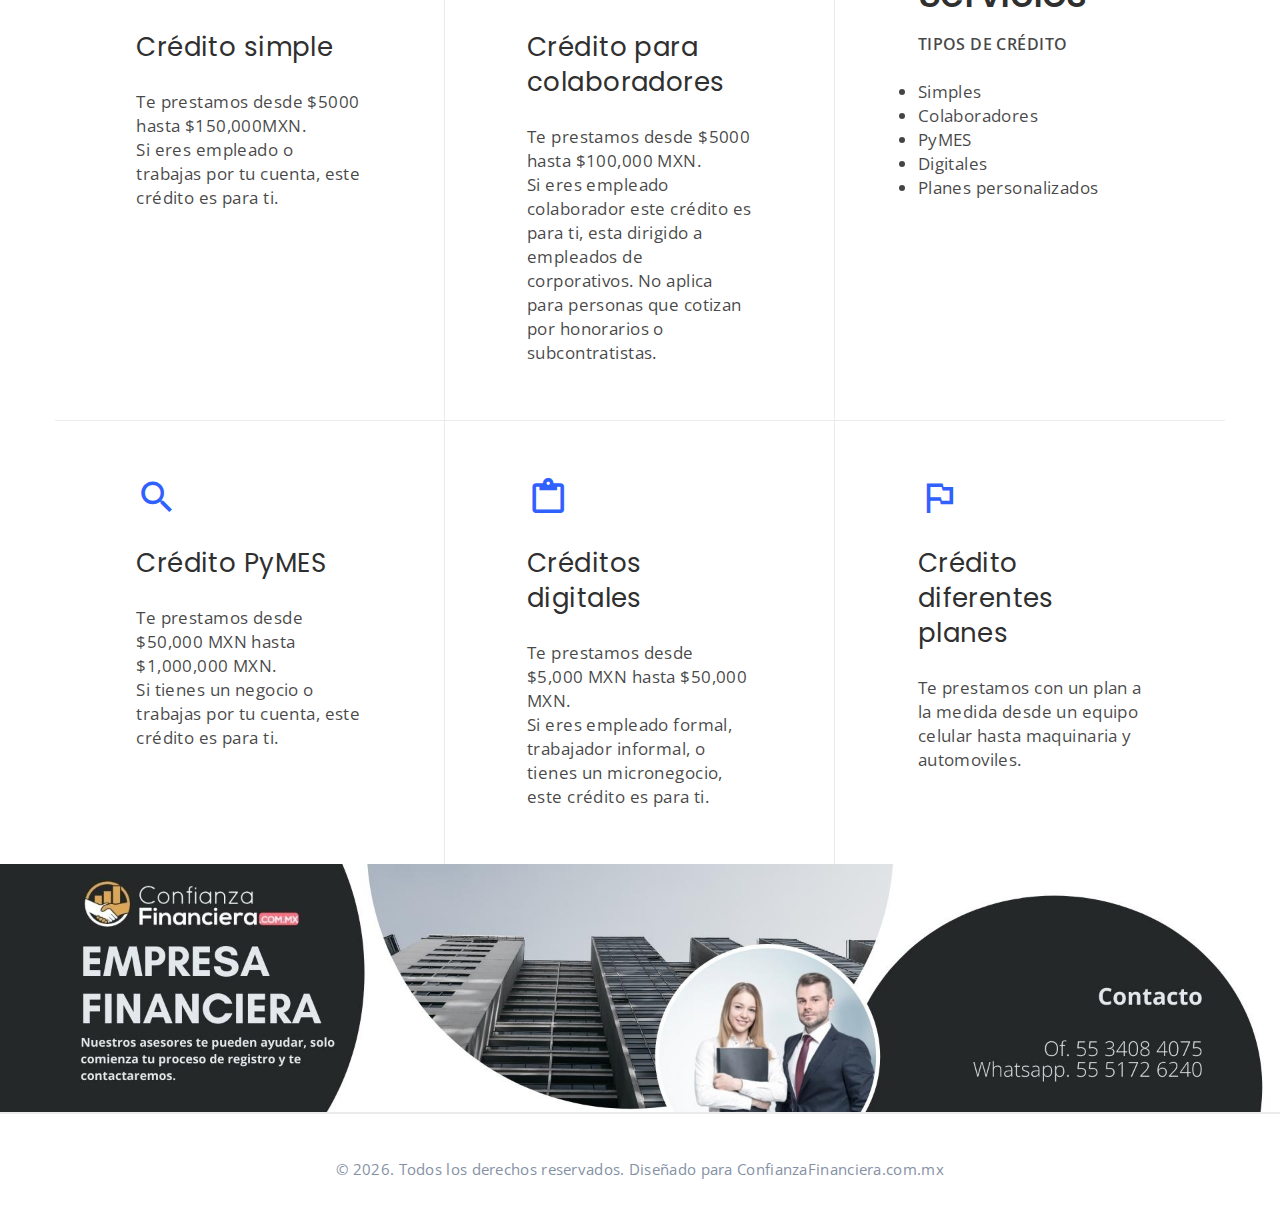
==== commit 6be6298d: "update ortografía" ====
--- a/index.html
+++ b/index.html
@@ -85,7 +85,7 @@
             <div class="box-custom-2-inner">
               <h1 class="wow fadeIn">Confianza Financiera</h1>
               <h4 class="text-default wow fadeIn" data-wow-delay=".2s">Tu solución inmediata a una llamada de distancia.</h4><br><br>
-              <form action= "https://acortar.link/fdUmKl">
+              <form action= "https://acortar.link/YaNmfF">
                 <div class="form-wrap">
                   <button class="button button-block button-primary button-winona"  type="submit">Contáctanos por WhatsApp</button>
                 </div>
@@ -112,7 +112,7 @@
                 </div>
                 <p class="box-modern-title">Montos de préstamo</p>
                 <div class="box-modern-text">
-                  <p>Desde $5000 MXN hasta $100 000 MXN. Usa tu préstamo personal para comprar mercancia para tu negocio, saldar tus deudas, cubrir cuentas médicas o hacer cualquier otro gasto.</p>
+                  <p>Desde $5,000 MXN hasta $100,000 MXN. Usa tu préstamo personal para comprar mercancia para tu negocio, saldar tus deudas, cubrir cuentas médicas o hacer cualquier otro gasto.</p>
                 </div>
               </article>
             </div>
@@ -126,7 +126,7 @@
                 </div>
                 <p class="box-modern-title">Formas de pago</p>
                 <div class="box-modern-text">
-                  <p>Puedes hacer transferencia electronica (SPEI), depositos bancarios, depositos en Oxxo, depositos en 7Eleven, depositos en farmacia guadalajara y tiendas departamentales (los nombres o marcas comerciales, son propiedad de sus titulares. Derechos reservados)</p>
+                  <p>Puedes hacer transferencia electronica (SPEI), depósitos bancarios, depositos en Oxxo, depósitos en 7Eleven, depósitos en farmacia guadalajara y tiendas departamentales (los nombres o marcas comerciales, son propiedad de sus titulares. Derechos reservados)</p>
                 </div>
               </article>
             </div>
@@ -140,7 +140,7 @@
                 </div>
                 <p class="box-modern-title">Características</p>
                 <div class="box-modern-text">
-                  <p>Monto a partir de 5000 MXN <br> Pagos flexibles con frecuencia de pago semanal, catorcenal, quincenal o mensual. <br>Plazos personalizados desde 3 meses. <br>Tasas entre 11% y hasta 70.40%. <br>Posibilidad de pronta liquidación. Podrás realizar pagos adelantados sin penalización ni cargos extras. </p>
+                  <p>Monto a partir de 5,000 MXN <br> Pagos flexibles con frecuencia de pago semanal, catorcenal, quincenal o mensual. <br>Plazos personalizados desde 3 meses. <br>Tasas entre 11% y hasta 70.40%. <br>Posibilidad de pronta liquidación. Podrás realizar pagos adelantados sin penalización ni cargos extras. </p>
                 </div>
               </article>
             </div>
@@ -154,7 +154,7 @@
                 </div>
                 <p class="box-modern-title">Renovación de préstamo</p>
                 <div class="box-modern-text">
-                  <p>Si tu prestamo fue aprovado, ya lo recibiste y has cumplido puntualmente con tus pagos, tienes la opción de candidatear a una renovación de tu prestamo, también podrás acceder a montos mayores de financiamiento o crédito y a tasas de intesés mas atractivas. Solo tienes que realizar tus pagos puntualmente y mantener un impecable historial crediticio.</p>
+                  <p>Si tu prestamo fue aprobado, ya lo recibiste y has cumplido puntualmente con tus pagos, tienes la opción de candidatear a una renovación de tu prestamo, también podrás acceder a montos mayores de financiamiento o crédito y a tasas de intesés mas atractivas. Solo tienes que realizar tus pagos puntualmente y mantener un impecable historial crediticio.</p>
                 </div>
               </article>
             </div>
@@ -182,7 +182,7 @@
                 </div>
                 <p class="box-modern-title">Tasas de interés</p>
                 <div class="box-modern-text">
-                  <p>La tasa presentada es anual, simple, fija, antes de impuesto y puede variar el porcentaje según la calificación crediticia que obtengas. <br>Para fines informativos y de comparación, solicita nuestros términos, condiciones y comisiones. <br>Incumplor tus obligaciones te puede generar comisiones e intereses moratorios. </p>
+                  <p>La tasa presentada es anual, simple, fija, antes de impuesto y puede variar el porcentaje según la calificación crediticia que obtengas. <br>Para fines informativos y de comparación, solicita nuestros términos, condiciones y comisiones. <br>Incumplir tus obligaciones te puede generar comisiones e intereses moratorios. </p>
                 </div>
               </article>
             </div>
@@ -244,12 +244,12 @@
                   <div class="tab-pane fade show active" id="tabs-1-1">
                     <p class="big">Contámos con más de 12 años de experiencia, por lo que tendrás el respaldo de una de las principales empresas en México, ofreciendote soluciones simples y personalizadas.</p>
                     <ul class="list-marked list-marked_secondary">
-                      <li>Te brindamos atencion y planes personalizados</li>
-                      <li>Somos una empresa sustentada en valores y servicios de calidad </li>
+                      <li>Te brindamos atención y planes personalizados.</li>
+                      <li>Somos una empresa sustentada en valores y servicios de calidad. </li>
                     </ul>
                   </div>
                   <div class="tab-pane fade" id="tabs-1-2">
-                    <p class="big">Nos hemos consolidado como una empresa que se caracteriza por su solides y conductas apegadas a nuetros valores como son:</p>
+                    <p class="big">Nos hemos consolidado como una empresa que se caracteriza por su solidez y conductas apegadas a nuestros valores como son:</p>
                     <ul class="list-marked list-marked_secondary">
                       <li>Honestidad</li>
                       <li>Respeto</li>
@@ -260,9 +260,9 @@
                   <div class="tab-pane fade" id="tabs-1-3">
                     <p class="big">Nuestro código de ética representa el compromiso para mantener prácticas de negocio responsable.</p>
                     <ul class="list-marked list-marked_secondary">
-                      <li>Todas las solicitudes que recibimos son consideradas</li>
-                      <li>Contamos con eficientes procesos para conocer tu capacidad de pago</li>
-                      <li>Otorgamos apoyo a empleados y pequeños comerciantes</li>
+                      <li>Todas las solicitudes que recibimos son consideradas.</li>
+                      <li>Contamos con eficientes procesos para conocer tu capacidad de pago.</li>
+                      <li>Otorgamos apoyo a empleados y pequeños comerciantes.</li>
                       
                     </ul>
                   </div>
@@ -281,7 +281,7 @@
             <div class="container">
               <div class="row justify-content-center">
                 <div class="col-xl-9">
-                  <h3 class="breadcrumbs-custom-title">Envíanos tus preguntas para poderte brindar un extraordinario servicio.</h3>
+                  <h3 class="breadcrumbs-custom-title">Envíanos tus preguntas para poder brindarte un extraordinario servicio.</h3>
                 </div>
               </div>
             </div>
@@ -300,7 +300,7 @@
             <div class="col-md-10 col-lg-5 col-xl-4">
               <div class="section-md">
                 <h3>Pasos para obtener un préstamo</h3>
-                <p class="offset-top-3">Más del 76% de nuestros clientes aseguran que es muy fácil tramitar un préstamo en <b>Confianza Financiera</b>.<br>Nos Caracteriza que hemos apoyadoa cientos de personas como tú, empleados o dueños de pequeñas empresas, haciendo efectivas sus solicitudes y orientandolos financieramente para cumplir sus metas de forma efectiva confiable y rápida</p>
+                <p class="offset-top-3">Más del 76% de nuestros clientes aseguran que es muy fácil tramitar un préstamo en <b>Confianza Financiera</b>.<br>Nos caracteriza que hemos apoyado a cientos de personas como tú, empleados o dueños de pequeñas empresas, haciendo efectivas sus solicitudes y orientandolos financieramente para cumplir sus metas de forma efectiva confiable y rápida</p>
               </div>
             </div>
             <div class="col-md-10 col-lg-7">
@@ -311,7 +311,7 @@
                     <div class="timeline-classic-item-decoration"></div>
                     <div class="timeline-classic-counter">Contáctanos</div>
                     <div class="timeline-classic-text">
-                      <p>Contáctanos vía correo electronico o vía WhatsApp </p>
+                      <p>Contáctanos vía correo electrónico o vía WhatsApp </p>
                     </div>
                   </div>
                 </div>
@@ -320,7 +320,7 @@
                     <div class="timeline-classic-item-decoration"></div>
                     <div class="timeline-classic-counter">Elige un tipo de crédito</div>
                     <div class="timeline-classic-text"></div>
-                    <p>Crédito simple, crédito para colaboradores, crédito para PyMES, créditos dígitales y créditos para diferentes plantes.</p>
+                    <p>Crédito simple, crédito para colaboradores, crédito para PyMES, créditos digitales y créditos para diferentes planes.</p>
                   </div>
                 </div>
                 <div class="timeline-classic-item">
@@ -336,7 +336,7 @@
                     <div class="timeline-classic-item-decoration"></div>
                     <div class="timeline-classic-counter">Llena tu solicitud</div>
                     <div class="timeline-classic-text"></div>
-                    <p>Puedes sumar los ingreso de tus familiares para obtener un préstamo. <br>Te prestamos desde $5000 MXN. <br>Te damos pronta respuesta.</p>
+                    <p>Puedes sumar los ingresos de tus familiares para obtener un préstamo. <br>Te prestamos desde $5000 MXN. <br>Te damos pronta respuesta.</p>
                   </div>
                 </div>
                 <div class="timeline-classic-item">
@@ -344,7 +344,7 @@
                     <div class="timeline-classic-item-decoration"></div>
                     <div class="timeline-classic-counter">Listo, ya tienes tu crédito!</div>
                     <div class="timeline-classic-text"></div>
-                    <p>Te entregamos el monto complento que solicitaste. <br>En la mayoría de los casos, el prestamo se entrega al día siguiente de que tu solicitud haya sido aprobada y tu documentación este completa.</p>
+                    <p>Te entregamos el monto complento que solicitaste. <br>En la mayoría de los casos, el préstamo se entrega al día siguiente de que tu solicitud haya sido aprobada y tu documentación este completa.</p>
                   </div>
                 </div>
               </div>
@@ -442,7 +442,7 @@
                     <li>Simples</li>
                     <li>Colaboradores</li>
                     <li>PyMES</li>
-                    <li>Dígitales</li>
+                    <li>Digitales</li>
                     <li>Planes personalizados</li>
                   </lo>
                 </div>
@@ -457,7 +457,7 @@
               <div class="list-blocks-item">
                 <div class="list-blocks-item-inner">
                   <div class="icon novi-icon icon-primary icon-xl mdi mdi-clipboard-outline"></div>
-                  <p class="list-blocks-title">Créditos dígitales</p>
+                  <p class="list-blocks-title">Créditos digitales</p>
                   <p>Te prestamos desde $5,000 MXN hasta $50,000 MXN. <br>Si eres empleado formal, trabajador informal, o tienes un micronegocio, este crédito es para ti.</p>
                 </div>
               </div>
